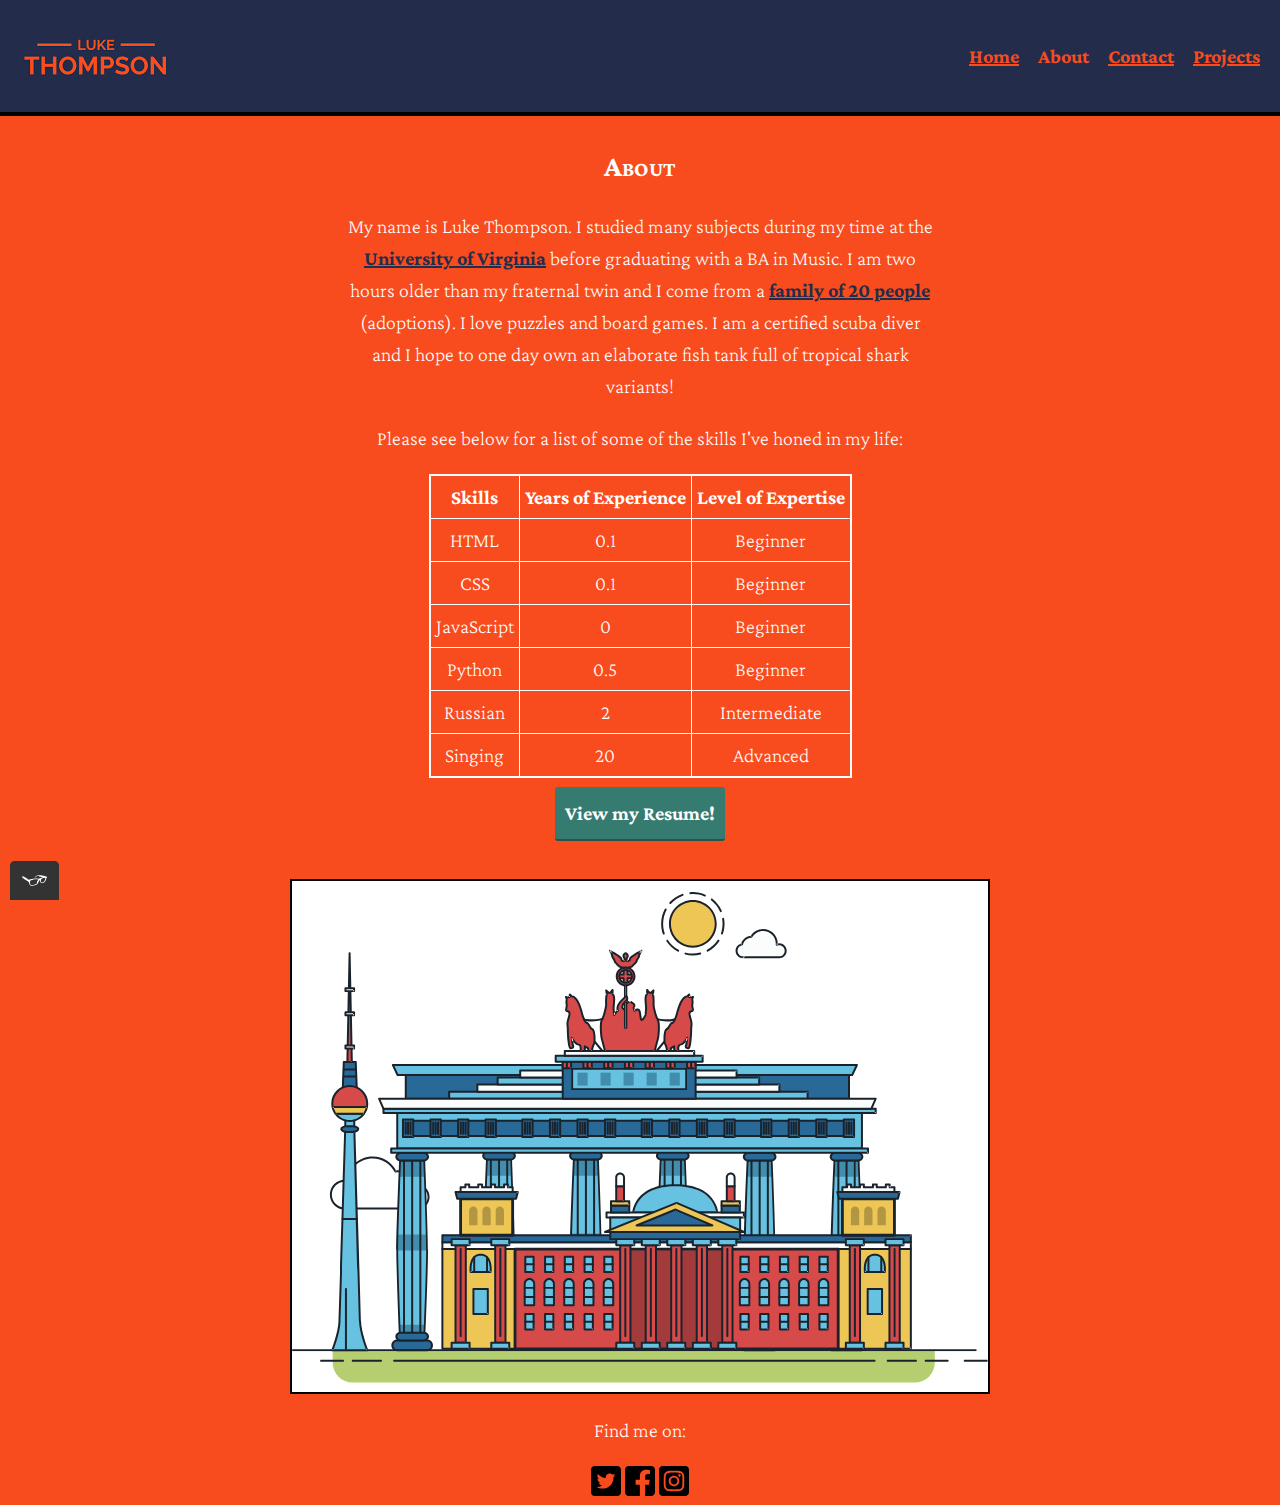
==== about.html @ ed8b3411 "Update about.html" ====
<!DOCTYPE html>
<html lang="en">
<head>
  <meta charset="utf-8">
  <title>LHT About</title>
  <link rel="shortcut icon" href="[data-uri]">
  <link rel="stylesheet" type="text/css" href="css/normalize.css">
  <link rel="preconnect" href="https://fonts.googleapis.com">
  <link rel="preconnect" href="https://fonts.gstatic.com" crossorigin>
  <link href="https://fonts.googleapis.com/css2?family=Crimson+Pro:wght@200;700&display=swap" rel="stylesheet">
  <!-- Comment out next line to avoid using style.production.css -->
  <link rel="stylesheet" type="text/css" href="css/style.production.css">
  <!-- Remove Comment to use styles.css (non-prd)
  <link rel="stylesheet" type="text/css" href="css/styles.css">
  -->
  <meta name="viewport" content="width=device-width, initial-scale=1">
</head>

<body>
  <header class="page-header">
    <!-- Need improved and professional-looking logo. Work in progress currently. -->
    <img src="img/luke-thompson-logo.png" alt="Personal logo of Luke Thompson, a text logo that consists of my name" class= "page-header__item" id="header__logo">
    <nav class= "page-header__item">
      <ul role="menubar" class="navigation-list">
        <li role="presentation">
          <a href="index.html" role="menuitem" class="navigation-list__item">Home</a>
        </li>
        <li role="presentation">
          <a href="about.html" role="menuitem" class="navigation-list__item navigation-list__item--active">About</a>
        </li>
        <li role="presentation">
          <a href="contact.html" role="menuitem" class="navigation-list__item">Contact</a>
        </li>
        <li role="presentation">
          <a href="work.html" role="menuitem" class="navigation-list__item">Projects</a>
        </li>
      </ul>
    </nav>
  </header>
  <main class="about">
    <div>
      <h1>About</h1>
      <!-- Jorge, any suggestions for making the link in this paragraph
      more easily readable as code? -->
      <p>
        My name is Luke Thompson. I studied many subjects during my time at the
        <a href="https://alumni.virginia.edu/career-services/employers-hire-hoos/" target=_blank class="paragraph__link">University of Virginia</a>
        before graduating with a BA in Music. I am two hours older than
        my fraternal twin and I come from a
        <a href="http://18thompsons.blogspot.com/index.html" target="_blank" class="paragraph__link" aria-hidden>
          family of 20 people
        </a>
        (adoptions). I love puzzles and board games. I am a certified scuba diver
        and I hope to one day own an elaborate fish tank full of tropical shark variants!
      </p>
      <p>
        Please see below for a list of some of the skills I've honed in my life:
      </p>
    </div>
    <table class="skills-table">
      <thead>
        <tr>
          <th>Skills</th>
          <th>Years of Experience</th>
          <th>Level of Expertise</th>
        </tr>
      </thead>
      <tbody>
        <tr>
          <td>HTML</td>
          <td>0.1</td>
          <td>Beginner</td>
        </tr>
        <tr>
          <td>CSS</td>
          <td>0.1</td>
          <td>Beginner</td>
        </tr>
        <tr>
          <td>JavaScript</td>
          <td>0</td>
          <td>Beginner</td>
        </tr>
        <tr>
          <td>Python</td>
          <td>0.5</td>
          <td>Beginner</td>
        </tr>
        <tr>
          <td>Russian</td>
          <td>2</td>
          <td>Intermediate</td>
        </tr>
        <tr>
          <td>Singing</td>
          <td>20</td>
          <td>Advanced</td>
        </tr>
      </tbody>
    </table>
    <br>
    <!-- CV Link here -->
    <a href="files/luke-thompson-resume.pdf" target=_blank class="button">View my Resume!</a>
  </main>
  <br>
  <div class="svg-container">
    <svg xmlns="http://www.w3.org/2000/svg" width=100% height="auto" viewBox="0 0 700 505" xmlns:xlink="http://www.w3.org/1999/xlink" preserveAspectRatio="xMinYMin meet" class="svg-content">
      <defs>
        <polygon id="a" points=".06 231.917 .06 .929 688.717 .929 688.717 231.917" />
      </defs>
      <g fill="none" fill-rule="evenodd">
        <g transform="translate(0 241)" class="cloud-front">
          <path fill="#1A232C" d="M87.602,29 L87.602,28 C87.326,28.001 87.103,28.024 86.927,28.033 L86.979,29.031 L87.947,28.78 C85.741,20.282 78.041,14.002 68.852,14 C67.858,14 66.904,14.096 65.98,14.231 L66.125,15.22 L67.019,14.772 C62.626,6.015 53.567,0.001 43.102,0 C29.041,0.002 17.524,10.848 16.443,24.632 L17.44,24.71 L17.606,23.724 C16.803,23.589 15.969,23.5 15.102,23.5 C6.817,23.501 0.102,30.215 0.102,38.5 C0.102,46.785 6.817,53.499 15.102,53.5 L87.602,53.5 C94.644,53.499 100.351,47.792 100.352,40.75 C100.351,33.708 94.644,28.001 87.602,28 L87.602,30 C90.573,30 93.254,31.202 95.203,33.149 C97.15,35.097 98.351,37.778 98.352,40.75 C98.351,43.722 97.15,46.403 95.203,48.351 C93.254,50.298 90.573,51.5 87.602,51.5 L15.102,51.5 C11.509,51.5 8.265,50.046 5.909,47.692 C3.555,45.337 2.102,42.093 2.102,38.5 C2.102,34.907 3.555,31.663 5.909,29.308 C8.265,26.954 11.509,25.5 15.102,25.5 C15.831,25.5 16.553,25.575 17.273,25.697 C17.551,25.743 17.832,25.672 18.055,25.499 C18.277,25.325 18.414,25.07 18.436,24.789 C19.436,12.04 30.094,1.998 43.102,2 C52.786,1.999 61.163,7.564 65.231,15.669 C65.425,16.055 65.842,16.272 66.27,16.21 C67.132,16.084 67.988,16 68.852,16 C77.108,15.998 84.027,21.647 86.011,29.283 C86.13,29.741 86.557,30.054 87.031,30.03 C87.27,30.017 87.457,29.999 87.602,30 L87.602,29"
          transform="translate(38 36)" />
        </g>
        <path fill="#B5CE6F" d="M646.484,484.382 C646.484,489.501 644.531,494.62 640.627,498.525 C636.722,502.43 631.603,504.382 626.484,504.382 L60.873,504.382 C55.754,504.382 50.636,502.43 46.731,498.525 C42.826,494.62 40.873,489.501 40.873,484.382 L40.873,471.917 L646.484,471.917 L646.484,484.382"
        />
        <polyline fill="#67C2E2" points="334.824 185.029 101.449 185.029 106.209 195.08 563.438 195.08 568.2 185.029 334.824 185.029" />
        <path fill="#1A232C" d="M334.824,185.029 L334.824,184.029 L101.449,184.029 C101.104,184.029 100.788,184.203 100.604,184.494 C100.42,184.785 100.398,185.146 100.545,185.457 L105.306,195.508 C105.471,195.856 105.824,196.079 106.209,196.079 L563.438,196.079 C563.824,196.079 564.177,195.856 564.342,195.508 L569.104,185.457 C569.251,185.146 569.229,184.785 569.045,184.494 C568.861,184.203 568.544,184.029 568.2,184.029 L334.824,184.029 L334.824,186.029 L566.62,186.029 L562.806,194.08 L106.842,194.08 L103.029,186.029 L334.824,186.029 L334.824,185.029"
        />
        <polygon fill="#296997" points="114.416 218.974 560.222 218.974 560.222 195.08 114.416 195.08" />
        <path fill="#1A232C" d="M560.222,218.974 L560.222,217.974 L115.416,217.974 L115.416,196.079 L559.222,196.079 L559.222,218.974 L560.222,218.974 L560.222,217.974 L560.222,218.974 L561.222,218.974 L561.222,195.08 C561.222,194.816 561.115,194.559 560.929,194.372 C560.742,194.186 560.485,194.08 560.222,194.08 L114.416,194.08 C114.152,194.08 113.895,194.186 113.708,194.372 C113.522,194.559 113.416,194.816 113.416,195.08 L113.416,218.974 C113.416,219.237 113.522,219.495 113.708,219.681 C113.895,219.867 114.152,219.974 114.416,219.974 L560.222,219.974 C560.485,219.974 560.742,219.867 560.929,219.681 C561.115,219.495 561.222,219.237 561.222,218.974 L560.222,218.974"
        />
        <polygon fill="#67C2E2" points="105.85 269.08 573.225 269.08 573.225 233.398 105.85 233.398" />
        <path fill="#1A232C" d="M573.225,233.398 L573.225,232.398 L105.85,232.398 C105.587,232.398 105.329,232.505 105.143,232.691 C104.957,232.877 104.85,233.134 104.85,233.398 L104.85,269.08 C104.85,269.344 104.957,269.601 105.143,269.788 C105.329,269.974 105.587,270.08 105.85,270.08 L573.225,270.08 C573.488,270.08 573.745,269.974 573.932,269.788 C574.118,269.601 574.225,269.344 574.225,269.08 L574.225,233.398 C574.225,233.134 574.118,232.877 573.932,232.691 C573.745,232.505 573.488,232.398 573.225,232.398 L573.225,233.398 L572.225,233.398 L572.225,268.08 L106.85,268.08 L106.85,234.398 L573.225,234.398 L573.225,233.398 L572.225,233.398 L573.225,233.398"
        />
        <polygon fill="#296997" points="116.751 256.508 562.557 256.508 562.557 241.243 116.751 241.243" />
        <path fill="#1A232C" d="M562.557,256.508 L562.557,255.508 L117.75,255.508 L117.75,242.243 L561.557,242.243 L561.557,256.508 L562.557,256.508 L562.557,255.508 L562.557,256.508 L563.557,256.508 L563.557,241.243 C563.557,240.979 563.45,240.722 563.264,240.535 C563.078,240.349 562.82,240.243 562.557,240.243 L116.75,240.243 C116.487,240.243 116.23,240.349 116.043,240.535 C115.857,240.722 115.751,240.979 115.751,241.243 L115.751,256.508 C115.751,256.771 115.857,257.029 116.043,257.215 C116.23,257.401 116.487,257.508 116.751,257.508 L562.557,257.508 C562.82,257.508 563.077,257.401 563.264,257.215 C563.45,257.029 563.557,256.771 563.557,256.508 L562.557,256.508"
        />
        <polygon fill="#67C2E2" points="158.07 218.974 518.563 218.974 518.563 211.858 158.07 211.858" />
        <path fill="#1A232C" d="M518.563,211.858 L518.563,210.858 L158.07,210.858 C157.807,210.858 157.549,210.964 157.363,211.151 C157.177,211.337 157.07,211.594 157.07,211.858 L157.07,218.974 C157.07,219.237 157.177,219.495 157.363,219.681 C157.549,219.867 157.807,219.974 158.07,219.974 L518.563,219.974 C518.826,219.974 519.083,219.867 519.27,219.681 C519.456,219.495 519.562,219.237 519.562,218.974 L519.562,211.858 C519.562,211.594 519.456,211.337 519.27,211.151 C519.083,210.964 518.826,210.858 518.563,210.858 L518.563,211.858 L517.563,211.858 L517.563,217.974 L159.07,217.974 L159.07,212.858 L518.563,212.858 L518.563,211.858 L517.563,211.858 L518.563,211.858"
        />
        <polygon fill="#FBFDFC" points="186.438 211.858 490.194 211.858 490.194 204.741 186.438 204.741" />
        <path fill="#1A232C" d="M490.194,204.741 L490.194,203.741 L186.438,203.741 C186.175,203.741 185.917,203.848 185.731,204.034 C185.545,204.221 185.438,204.478 185.438,204.741 L185.438,211.858 C185.438,212.121 185.545,212.379 185.731,212.565 C185.917,212.751 186.175,212.858 186.438,212.858 L490.194,212.858 C490.458,212.858 490.715,212.751 490.902,212.565 C491.088,212.379 491.194,212.121 491.194,211.858 L491.194,204.741 C491.194,204.478 491.088,204.221 490.902,204.034 C490.715,203.848 490.458,203.741 490.194,203.741 L490.194,204.741 L489.194,204.741 L489.194,210.858 L187.438,210.858 L187.438,205.741 L490.194,205.741 L490.194,204.741 L489.194,204.741 L490.194,204.741"
        />
        <polygon fill="#67C2E2" points="206.805 204.741 469.828 204.741 469.828 197.624 206.805 197.624" />
        <path fill="#1A232C" d="M469.828,197.624 L469.828,196.624 L206.805,196.624 C206.541,196.624 206.284,196.731 206.098,196.917 C205.911,197.103 205.805,197.361 205.805,197.624 L205.805,204.741 C205.805,205.005 205.911,205.262 206.098,205.449 C206.284,205.635 206.541,205.741 206.805,205.741 L469.828,205.741 C470.091,205.741 470.349,205.635 470.535,205.449 C470.722,205.262 470.828,205.005 470.828,204.741 L470.828,197.624 C470.828,197.361 470.722,197.103 470.535,196.917 C470.349,196.731 470.091,196.624 469.828,196.624 L469.828,197.624 L468.828,197.624 L468.828,203.741 L207.805,203.741 L207.805,198.624 L469.828,198.624 L469.828,197.624 L468.828,197.624 L469.828,197.624"
        />
        <polygon fill="#FBFDFC" points="229.521 197.624 447.111 197.624 447.111 190.509 229.521 190.509" />
        <path fill="#1A232C" d="M447.111,190.509 L447.111,189.509 L229.521,189.509 C229.258,189.509 229,189.616 228.814,189.802 C228.628,189.988 228.521,190.246 228.521,190.509 L228.521,197.624 C228.521,197.888 228.628,198.145 228.814,198.332 C229,198.518 229.258,198.624 229.521,198.624 L447.111,198.624 C447.375,198.624 447.632,198.518 447.818,198.332 C448.005,198.145 448.111,197.888 448.111,197.624 L448.111,190.509 C448.111,190.246 448.005,189.988 447.818,189.802 C447.632,189.616 447.375,189.509 447.111,189.509 L447.111,190.509 L446.111,190.509 L446.111,196.624 L230.521,196.624 L230.521,191.509 L447.111,191.509 L447.111,190.509 L446.111,190.509 L447.111,190.509"
        />
        <path fill="#67C2E2" d="M135.607,355.447 C135.163,337.766 134.264,313.326 133.648,297.387 C133.274,287.721 133.004,281.18 133.004,281.18 L108.722,281.18 C108.722,281.18 108.452,287.721 108.079,297.387 C107.462,313.326 106.563,337.766 106.119,355.447 C105.953,362.059 105.85,367.732 105.85,371.653 L105.85,371.654 C105.85,386.117 107.243,424.332 108.089,446.189 C108.457,455.706 108.722,462.126 108.722,462.126 L133.004,462.126 C133.004,462.126 133.269,455.706 133.637,446.189 C134.482,424.332 135.876,386.117 135.876,371.654 L135.876,371.653 C135.876,367.732 135.773,362.059 135.607,355.447"
        />
        <path fill="#428DAE" d="M133.648 297.387L108.079 297.387C108.452 287.721 108.722 281.18 108.722 281.18L133.004 281.18C133.004 281.18 133.274 287.721 133.648 297.387M135.876 371.654L105.85 371.654 105.85 371.653C105.85 367.732 105.953 362.059 106.119 355.447L135.607 355.447C135.773 362.059 135.876 367.732 135.876 371.653L135.876 371.654M133.004 462.126L108.722 462.126C108.722 462.126 108.457 455.706 108.089 446.189L133.637 446.189C133.269 455.706 133.004 462.126 133.004 462.126"
        />
        <path fill="#1A232C" d="M109.612,461.199 L132.114,461.199 C132.447,453.007 134.949,390.886 134.949,371.653 C134.949,352.42 132.447,290.299 132.114,282.108 L109.612,282.108 C109.279,290.299 106.778,352.42 106.778,371.653 C106.778,390.886 109.279,453.007 109.612,461.199 Z M133.895,463.054 L107.832,463.054 L107.794,462.164 C107.766,461.466 104.922,392.193 104.922,371.653 C104.922,351.114 107.766,281.839 107.794,281.142 L107.832,280.252 L133.895,280.252 L133.931,281.142 C133.96,281.839 136.804,351.114 136.804,371.653 C136.804,392.193 133.96,461.466 133.931,462.164 L133.895,463.054 L133.895,463.054 Z"
        />
        <path fill="#1A232C" d="M111.638 281.18L111.638 462.126C111.638 462.679 112.086 463.126 112.638 463.126 113.19 463.126 113.638 462.679 113.638 462.126L113.638 281.18C113.638 280.628 113.19 280.18 112.638 280.18 112.086 280.18 111.638 280.628 111.638 281.18M119.863 281.18L119.863 462.126C119.863 462.679 120.311 463.126 120.863 463.126 121.416 463.126 121.863 462.679 121.863 462.126L121.863 281.18C121.863 280.628 121.416 280.18 120.863 280.18 120.311 280.18 119.863 280.628 119.863 281.18M128.088 281.18L128.088 462.126C128.088 462.679 128.536 463.126 129.088 463.126 129.64 463.126 130.088 462.679 130.088 462.126L130.088 281.18C130.088 280.628 129.64 280.18 129.088 280.18 128.536 280.18 128.088 280.628 128.088 281.18"
        />
        <path fill="#296997" d="M136.79,277.265 C136.79,279.418 134.675,281.18 132.09,281.18 L109.636,281.18 C107.051,281.18 104.936,279.418 104.936,277.265 C104.936,275.111 107.051,273.349 109.636,273.349 L132.09,273.349 C134.675,273.349 136.79,275.111 136.79,277.265"
        />
        <path fill="#1A232C" d="M136.79,277.265 L135.79,277.265 C135.789,278.005 135.433,278.704 134.769,279.262 C134.109,279.814 133.155,280.181 132.09,280.18 L109.636,280.18 C108.571,280.181 107.617,279.814 106.956,279.262 C106.293,278.704 105.936,278.005 105.936,277.265 C105.936,276.524 106.293,275.825 106.957,275.267 C107.617,274.715 108.571,274.348 109.636,274.349 L132.09,274.349 C133.155,274.348 134.109,274.716 134.769,275.267 C135.433,275.825 135.789,276.524 135.79,277.265 L137.79,277.265 C137.791,275.851 137.09,274.593 136.049,273.731 C135.006,272.863 133.61,272.35 132.09,272.349 L109.636,272.349 C108.116,272.35 106.72,272.863 105.676,273.731 C104.636,274.593 103.935,275.851 103.936,277.265 C103.935,278.678 104.636,279.937 105.677,280.798 C106.72,281.666 108.116,282.179 109.636,282.18 L132.09,282.18 C133.61,282.179 135.006,281.666 136.049,280.798 C137.09,279.937 137.791,278.678 137.79,277.265 L136.79,277.265"
        />
        <path fill="#296997" d="M140.775,467.217 C140.775,469.803 138.661,471.917 136.076,471.917 L105.65,471.917 C103.065,471.917 100.951,469.803 100.951,467.217 L100.951,466.825 C100.951,464.241 103.065,462.126 105.65,462.126 L136.076,462.126 C138.661,462.126 140.775,464.241 140.775,466.825 L140.775,467.217"
        />
        <path fill="#1A232C" d="M140.775,467.217 L139.775,467.217 C139.775,468.235 139.361,469.155 138.688,469.83 C138.013,470.503 137.093,470.917 136.076,470.917 L105.65,470.917 C104.633,470.917 103.713,470.504 103.038,469.83 C102.365,469.155 101.951,468.235 101.951,467.217 L101.951,466.825 C101.951,465.808 102.365,464.889 103.038,464.214 C103.713,463.54 104.633,463.127 105.65,463.126 L136.076,463.126 C137.093,463.127 138.013,463.54 138.688,464.214 C139.362,464.889 139.775,465.808 139.775,466.825 L139.775,467.217 L141.775,467.217 L141.775,466.825 C141.772,463.684 139.217,461.13 136.076,461.126 L105.65,461.126 C102.509,461.13 99.955,463.684 99.951,466.825 L99.951,467.217 C99.954,470.36 102.509,472.914 105.65,472.917 L136.076,472.917 C139.217,472.914 141.772,470.36 141.775,467.217 L140.775,467.217"
        />
        <path fill="#296997" d="M136.79,458.208 C136.79,460.363 134.675,462.126 132.09,462.126 L109.636,462.126 C107.051,462.126 104.936,460.363 104.936,458.208 C104.936,456.057 107.051,454.292 109.636,454.292 L132.09,454.292 C134.675,454.292 136.79,456.057 136.79,458.208"
        />
        <path fill="#1A232C" d="M136.79,458.208 L135.79,458.208 C135.789,458.949 135.432,459.649 134.769,460.207 C134.108,460.76 133.154,461.128 132.09,461.126 L109.636,461.126 C108.572,461.128 107.617,460.76 106.957,460.207 C106.293,459.649 105.936,458.949 105.936,458.208 C105.936,457.47 106.293,456.77 106.957,456.212 C107.617,455.659 108.572,455.291 109.636,455.292 L132.09,455.292 C133.154,455.291 134.108,455.659 134.769,456.212 C135.433,456.77 135.789,457.47 135.79,458.208 L137.79,458.208 C137.791,456.796 137.09,455.538 136.05,454.675 C135.006,453.808 133.61,453.294 132.09,453.292 L109.636,453.292 C108.115,453.294 106.719,453.808 105.676,454.675 C104.636,455.538 103.935,456.796 103.936,458.208 C103.935,459.622 104.636,460.881 105.676,461.743 C106.72,462.611 108.116,463.125 109.636,463.126 L132.09,463.126 C133.61,463.125 135.006,462.611 136.05,461.743 C137.09,460.881 137.791,459.622 137.79,458.208 L136.79,458.208"
        />
        <path fill="#67C2E2" d="M572.471,355.447 C572.025,337.766 571.126,313.326 570.51,297.387 C570.137,287.721 569.867,281.18 569.867,281.18 L545.585,281.18 C545.585,281.18 545.315,287.721 544.942,297.387 C544.326,313.326 543.427,337.766 542.981,355.447 C542.815,362.059 542.713,367.732 542.713,371.653 L542.713,371.654 C542.713,386.117 544.107,424.332 544.952,446.189 C545.32,455.706 545.585,462.126 545.585,462.126 L569.867,462.126 C569.867,462.126 570.132,455.706 570.499,446.189 C571.346,424.332 572.739,386.117 572.739,371.654 L572.739,371.653 C572.739,367.732 572.637,362.059 572.471,355.447"
        />
        <path fill="#428DAE" d="M569.582 297.387L566.951 297.387 566.951 282.108 568.977 282.108C569.063 284.206 569.29 289.841 569.582 297.387M564.951 297.387L545.871 297.387C546.162 289.841 546.39 284.206 546.476 282.108L564.951 282.108 564.951 297.387M571.8 369.187L566.951 369.187 566.951 356.265 571.562 356.265C571.685 361.272 571.771 365.701 571.8 369.187M564.951 369.187L543.653 369.187C543.684 365.512 543.777 360.79 543.912 355.447L553.551 355.447 553.551 356.265 564.951 356.265 564.951 369.187"
        />
        <path fill="#1A232C" d="M546.476,461.199 L568.977,461.199 C569.31,453.007 571.812,390.886 571.812,371.653 C571.812,352.42 569.31,290.299 568.977,282.108 L546.476,282.108 C546.142,290.299 543.642,352.42 543.642,371.653 C543.642,390.886 546.142,453.007 546.476,461.199 M570.758,463.054 L544.694,463.054 L544.658,462.164 C544.629,461.466 541.785,392.193 541.785,371.653 C541.785,351.114 544.629,281.839 544.658,281.142 L544.694,280.252 L570.758,280.252 L570.795,281.142 C570.823,281.839 573.667,351.114 573.667,371.653 C573.667,392.193 570.823,461.466 570.795,462.164 L570.758,463.054"
        />
        <path fill="#1A232C" d="M548.501 281.18L548.501 462.126C548.501 462.679 548.949 463.126 549.501 463.126 550.053 463.126 550.501 462.679 550.501 462.126L550.501 281.18C550.501 280.628 550.053 280.18 549.501 280.18 548.949 280.18 548.501 280.628 548.501 281.18M556.727 281.18L556.727 462.126C556.727 462.679 557.174 463.126 557.727 463.126 558.279 463.126 558.727 462.679 558.727 462.126L558.727 281.18C558.727 280.628 558.279 280.18 557.727 280.18 557.174 280.18 556.727 280.628 556.727 281.18M564.951 281.18L564.951 462.126C564.951 462.679 565.399 463.126 565.951 463.126 566.503 463.126 566.951 462.679 566.951 462.126L566.951 281.18C566.951 280.628 566.503 280.18 565.951 280.18 565.399 280.18 564.951 280.628 564.951 281.18"
        />
        <path fill="#296997" d="M573.653,277.265 C573.653,279.418 571.537,281.18 568.953,281.18 L546.499,281.18 C543.915,281.18 541.799,279.418 541.799,277.265 C541.799,275.111 543.915,273.349 546.499,273.349 L568.953,273.349 C571.537,273.349 573.653,275.111 573.653,277.265"
        />
        <path fill="#1A232C" d="M573.653,277.265 L572.653,277.265 C572.653,278.005 572.296,278.704 571.632,279.262 C570.972,279.814 570.017,280.181 568.953,280.18 L546.499,280.18 C545.435,280.181 544.48,279.814 543.82,279.262 C543.156,278.704 542.8,278.005 542.799,277.265 C542.8,276.525 543.156,275.825 543.82,275.267 C544.481,274.715 545.435,274.348 546.499,274.349 L568.953,274.349 C570.017,274.348 570.972,274.715 571.632,275.267 C572.296,275.825 572.653,276.525 572.653,277.265 L574.653,277.265 C574.654,275.851 573.953,274.593 572.912,273.731 C571.869,272.863 570.473,272.35 568.953,272.349 L546.499,272.349 C544.979,272.35 543.583,272.863 542.54,273.731 C541.499,274.593 540.798,275.851 540.799,277.265 C540.798,278.679 541.499,279.937 542.54,280.798 C543.583,281.666 544.979,282.179 546.499,282.18 L568.953,282.18 C570.473,282.179 571.869,281.666 572.912,280.798 C573.953,279.937 574.654,278.679 574.653,277.265 L573.653,277.265"
        />
        <path fill="#296997" d="M577.639,467.217 C577.639,469.803 575.524,471.917 572.938,471.917 L542.514,471.917 C539.929,471.917 537.813,469.803 537.813,467.217 L537.813,466.825 C537.813,464.241 539.929,462.126 542.514,462.126 L572.938,462.126 C575.524,462.126 577.639,464.241 577.639,466.825 L577.639,467.217"
        />
        <path fill="#1A232C" d="M577.639,467.217 L576.639,467.217 C576.638,468.235 576.225,469.155 575.551,469.83 C574.876,470.503 573.956,470.917 572.938,470.917 L542.514,470.917 C541.497,470.917 540.576,470.503 539.901,469.83 C539.227,469.155 538.814,468.234 538.813,467.217 L538.813,466.825 C538.814,465.808 539.227,464.889 539.901,464.214 C540.576,463.54 541.497,463.127 542.514,463.126 L572.938,463.126 C573.956,463.127 574.876,463.54 575.551,464.214 C576.225,464.888 576.638,465.808 576.639,466.825 L576.639,467.217 L578.639,467.217 L578.639,466.825 C578.635,463.684 576.081,461.13 572.938,461.126 L542.514,461.126 C539.372,461.13 536.817,463.684 536.813,466.825 L536.813,467.217 C536.817,470.36 539.372,472.914 542.514,472.917 L572.938,472.917 C576.081,472.914 578.635,470.359 578.639,467.217 L577.639,467.217"
        />
        <path fill="#296997" d="M573.653,458.208 C573.653,460.363 571.537,462.126 568.953,462.126 L546.499,462.126 C543.915,462.126 541.799,460.363 541.799,458.208 C541.799,456.057 543.915,454.292 546.499,454.292 L568.953,454.292 C571.537,454.292 573.653,456.057 573.653,458.208"
        />
        <path fill="#1A232C" d="M573.653,458.208 L572.653,458.208 C572.653,458.949 572.296,459.649 571.632,460.207 C570.971,460.76 570.017,461.128 568.953,461.126 L546.499,461.126 C545.435,461.128 544.481,460.76 543.82,460.207 C543.157,459.649 542.799,458.949 542.799,458.208 C542.799,457.47 543.156,456.77 543.82,456.212 C544.481,455.659 545.435,455.291 546.499,455.292 L568.953,455.292 C570.017,455.291 570.971,455.659 571.632,456.212 C572.296,456.77 572.653,457.47 572.653,458.208 L574.653,458.208 C574.654,456.796 573.953,455.538 572.912,454.675 C571.869,453.808 570.473,453.294 568.953,453.292 L546.499,453.292 C544.979,453.294 543.583,453.808 542.54,454.675 C541.499,455.538 540.798,456.796 540.799,458.208 C540.798,459.622 541.499,460.881 542.54,461.743 C543.583,462.611 544.979,463.125 546.499,463.126 L568.953,463.126 C570.473,463.125 571.869,462.611 572.912,461.743 C573.953,460.881 574.654,459.622 574.653,458.208 L573.653,458.208"
        />
        <path fill="#67C2E2" d="M485.098,355.447 C484.654,337.766 483.753,313.326 483.137,297.387 C482.764,287.721 482.494,281.18 482.494,281.18 L458.213,281.18 C458.213,281.18 457.942,287.721 457.569,297.387 C456.953,313.326 456.055,337.766 455.608,355.447 C455.443,362.059 455.34,367.732 455.34,371.653 L455.34,371.654 C455.34,386.117 456.733,424.332 457.58,446.189 C457.948,455.706 458.213,462.126 458.213,462.126 L482.494,462.126 C482.494,462.126 482.759,455.706 483.126,446.189 C483.973,424.332 485.366,386.117 485.366,371.654 L485.366,371.653 C485.366,367.732 485.265,362.059 485.098,355.447"
        />
        <path fill="#428DAE" d="M483.137 297.387L457.569 297.387C457.942 287.721 458.213 281.18 458.213 281.18L482.494 281.18C482.494 281.18 482.764 287.721 483.137 297.387M485.355 369.187L455.351 369.187C455.382 365.502 455.475 360.78 455.608 355.447L485.098 355.447C485.232 360.78 485.325 365.502 485.355 369.187"
        />
        <path fill="#1A232C" d="M459.103,461.199 L481.605,461.199 C481.938,453.007 484.439,390.886 484.439,371.653 C484.439,352.42 481.938,290.299 481.605,282.108 L459.103,282.108 C458.769,290.299 456.268,352.42 456.268,371.653 C456.268,390.886 458.769,453.007 459.103,461.199 Z M483.386,463.054 L457.321,463.054 L457.285,462.164 C457.256,461.466 454.412,392.193 454.412,371.653 C454.412,351.114 457.256,281.839 457.285,281.142 L457.321,280.252 L483.386,280.252 L483.422,281.142 C483.45,281.839 486.294,351.114 486.294,371.653 C486.294,392.193 483.45,461.466 483.422,462.164 L483.386,463.054 L483.386,463.054 Z"
        />
        <path fill="#1A232C" d="M461.128 281.18L461.128 462.126C461.128 462.679 461.576 463.126 462.128 463.126 462.68 463.126 463.128 462.679 463.128 462.126L463.128 281.18C463.128 280.628 462.68 280.18 462.128 280.18 461.576 280.18 461.128 280.628 461.128 281.18M469.354 281.18L469.354 462.126C469.354 462.679 469.801 463.126 470.354 463.126 470.906 463.126 471.354 462.679 471.354 462.126L471.354 281.18C471.354 280.628 470.906 280.18 470.354 280.18 469.801 280.18 469.354 280.628 469.354 281.18M477.578 281.18L477.578 462.126C477.578 462.679 478.026 463.126 478.578 463.126 479.13 463.126 479.578 462.679 479.578 462.126L479.578 281.18C479.578 280.628 479.13 280.18 478.578 280.18 478.026 280.18 477.578 280.628 477.578 281.18"
        />
        <path fill="#296997" d="M486.281,277.265 C486.281,279.418 484.164,281.18 481.58,281.18 L459.126,281.18 C456.542,281.18 454.426,279.418 454.426,277.265 C454.426,275.111 456.542,273.349 459.126,273.349 L481.58,273.349 C484.164,273.349 486.281,275.111 486.281,277.265"
        />
        <path fill="#1A232C" d="M486.281,277.265 L485.281,277.265 C485.281,278.005 484.924,278.704 484.26,279.262 C483.599,279.814 482.644,280.181 481.58,280.18 L459.126,280.18 C458.062,280.181 457.107,279.814 456.447,279.262 C455.783,278.704 455.427,278.005 455.426,277.265 C455.427,276.525 455.783,275.825 456.447,275.267 C457.108,274.715 458.062,274.348 459.126,274.349 L481.58,274.349 C482.644,274.348 483.599,274.716 484.26,275.268 C484.924,275.825 485.281,276.525 485.281,277.265 L487.281,277.265 C487.282,275.851 486.58,274.593 485.54,273.731 C484.496,272.863 483.1,272.35 481.58,272.349 L459.126,272.349 C457.606,272.35 456.21,272.863 455.167,273.731 C454.126,274.593 453.425,275.851 453.426,277.265 C453.425,278.679 454.126,279.937 455.167,280.798 C456.21,281.666 457.606,282.179 459.126,282.18 L481.58,282.18 C483.1,282.179 484.496,281.666 485.54,280.799 C486.58,279.937 487.282,278.679 487.281,277.265 L486.281,277.265"
        />
        <path fill="#296997" d="M490.266,467.217 C490.266,469.803 488.151,471.917 485.565,471.917 L455.141,471.917 C452.556,471.917 450.44,469.803 450.44,467.217 L450.44,466.825 C450.44,464.241 452.556,462.126 455.141,462.126 L485.565,462.126 C488.151,462.126 490.266,464.241 490.266,466.825 L490.266,467.217"
        />
        <path fill="#1A232C" d="M490.266,467.217 L489.266,467.217 C489.265,468.235 488.852,469.155 488.178,469.83 C487.503,470.503 486.583,470.917 485.565,470.917 L455.141,470.917 C454.124,470.917 453.203,470.503 452.528,469.83 C451.854,469.155 451.441,468.234 451.44,467.217 L451.44,466.825 C451.441,465.808 451.854,464.889 452.528,464.214 C453.203,463.54 454.124,463.127 455.141,463.126 L485.565,463.126 C486.583,463.127 487.503,463.54 488.178,464.214 C488.852,464.888 489.265,465.808 489.266,466.825 L489.266,467.217 L491.266,467.217 L491.266,466.825 C491.262,463.684 488.708,461.13 485.565,461.126 L455.141,461.126 C451.999,461.13 449.444,463.684 449.44,466.825 L449.44,467.217 C449.444,470.36 451.999,472.914 455.141,472.917 L485.565,472.917 C488.708,472.914 491.262,470.359 491.266,467.217 L490.266,467.217"
        />
        <path fill="#296997" d="M486.281,458.208 C486.281,460.363 484.164,462.126 481.58,462.126 L459.126,462.126 C456.542,462.126 454.426,460.363 454.426,458.208 C454.426,456.057 456.542,454.292 459.126,454.292 L481.58,454.292 C484.164,454.292 486.281,456.057 486.281,458.208"
        />
        <path fill="#1A232C" d="M486.281,458.208 L485.281,458.208 C485.281,458.949 484.923,459.649 484.26,460.207 C483.599,460.76 482.644,461.128 481.58,461.126 L459.126,461.126 C458.062,461.128 457.108,460.76 456.447,460.207 C455.784,459.649 455.427,458.949 455.426,458.208 C455.426,457.47 455.783,456.77 456.447,456.212 C457.108,455.659 458.062,455.291 459.126,455.292 L481.58,455.292 C482.644,455.291 483.598,455.659 484.26,456.212 C484.924,456.77 485.281,457.47 485.281,458.208 L487.281,458.208 C487.282,456.795 486.58,455.538 485.54,454.675 C484.496,453.808 483.1,453.294 481.58,453.292 L459.126,453.292 C457.606,453.294 456.21,453.808 455.167,454.675 C454.126,455.538 453.425,456.796 453.426,458.208 C453.425,459.622 454.126,460.881 455.167,461.743 C456.21,462.611 457.606,463.125 459.126,463.126 L481.58,463.126 C483.1,463.125 484.496,462.611 485.54,461.743 C486.581,460.881 487.282,459.622 487.281,458.208 L486.281,458.208"
        />
        <path fill="#67C2E2" d="M397.726,354.466 C397.28,336.787 396.381,312.346 395.765,296.407 C395.392,286.742 395.122,280.2 395.122,280.2 L370.84,280.2 C370.84,280.2 370.57,286.742 370.197,296.407 C369.581,312.346 368.682,336.787 368.236,354.466 C368.07,361.078 367.968,366.751 367.968,370.672 L367.968,370.673 C367.968,385.136 369.361,423.352 370.207,445.208 C370.575,454.726 370.84,461.146 370.84,461.146 L395.122,461.146 C395.122,461.146 395.386,454.726 395.754,445.208 C396.601,423.352 397.994,385.136 397.994,370.673 L397.994,370.672 C397.994,366.751 397.892,361.078 397.726,354.466"
        />
        <path fill="#428DAE" d="M394.837 296.407L392.206 296.407 392.206 281.127 394.233 281.127C394.318 283.225 394.545 288.861 394.837 296.407L394.837 296.407zM383.981 296.407L390.206 296.407 390.206 281.127 383.981 281.127 383.981 296.407zM375.756 296.407L381.98 296.407 381.98 281.127 375.756 281.127 375.756 296.407zM373.756 296.407L371.126 296.407C371.417 288.861 371.645 283.225 371.73 281.127L373.756 281.127 373.756 296.407 373.756 296.407zM397.062 369.187L392.206 369.187 392.206 354.466 396.796 354.466C396.943 360.298 397.041 365.389 397.062 369.187L397.062 369.187zM383.981 369.187L390.206 369.187 390.206 354.466 383.981 354.466 383.981 369.187zM375.756 369.187L381.98 369.187 381.98 354.466 375.756 354.466 375.756 369.187zM373.756 369.187L368.9 369.187C368.921 365.389 369.019 360.298 369.166 354.466L373.756 354.466 373.756 369.187 373.756 369.187z"
        />
        <path fill="#1A232C" d="M371.73,460.218 L394.233,460.218 C394.565,452.027 397.066,389.906 397.066,370.672 C397.066,351.44 394.565,289.319 394.233,281.127 L371.73,281.127 C371.397,289.319 368.895,351.44 368.895,370.672 C368.895,389.906 371.397,452.027 371.73,460.218 M396.013,462.074 L369.949,462.074 L369.912,461.184 C369.884,460.486 367.04,391.212 367.04,370.672 C367.04,350.133 369.884,280.859 369.912,280.162 L369.949,279.272 L396.013,279.272 L396.05,280.162 C396.078,280.859 398.922,350.133 398.922,370.672 C398.922,391.212 396.078,460.486 396.05,461.184 L396.013,462.074"
        />
        <path fill="#1A232C" d="M373.756 280.2L373.756 461.146C373.756 461.698 374.203 462.146 374.756 462.146 375.308 462.146 375.756 461.698 375.756 461.146L375.756 280.2C375.756 279.647 375.308 279.2 374.756 279.2 374.203 279.2 373.756 279.647 373.756 280.2M381.98 280.2L381.98 461.146C381.98 461.698 382.428 462.146 382.98 462.146 383.533 462.146 383.981 461.698 383.981 461.146L383.981 280.2C383.981 279.647 383.533 279.2 382.98 279.2 382.428 279.2 381.98 279.647 381.98 280.2M390.206 280.2L390.206 461.146C390.206 461.698 390.654 462.146 391.206 462.146 391.758 462.146 392.206 461.698 392.206 461.146L392.206 280.2C392.206 279.647 391.758 279.2 391.206 279.2 390.654 279.2 390.206 279.647 390.206 280.2"
        />
        <path fill="#296997" d="M398.908,276.285 C398.908,278.439 396.792,280.2 394.208,280.2 L371.754,280.2 C369.17,280.2 367.053,278.439 367.053,276.285 C367.053,274.13 369.17,272.369 371.754,272.369 L394.208,272.369 C396.792,272.369 398.908,274.13 398.908,276.285"
        />
        <path fill="#1A232C" d="M398.908,276.285 L397.908,276.285 C397.907,277.025 397.551,277.724 396.887,278.281 C396.227,278.833 395.272,279.201 394.208,279.2 L371.754,279.2 C370.69,279.201 369.735,278.833 369.074,278.281 C368.41,277.724 368.053,277.025 368.053,276.285 C368.053,275.544 368.41,274.845 369.074,274.287 C369.735,273.735 370.69,273.367 371.754,273.369 L394.208,273.369 C395.272,273.367 396.227,273.735 396.887,274.287 C397.551,274.844 397.907,275.544 397.908,276.285 L399.908,276.285 C399.909,274.871 399.208,273.612 398.167,272.75 C397.124,271.883 395.728,271.37 394.208,271.369 L371.754,271.369 C370.234,271.37 368.838,271.883 367.794,272.75 C366.754,273.612 366.052,274.871 366.053,276.285 C366.052,277.699 366.754,278.957 367.795,279.818 C368.838,280.686 370.234,281.198 371.754,281.2 L394.208,281.2 C395.728,281.198 397.123,280.686 398.167,279.818 C399.208,278.957 399.909,277.698 399.908,276.285 L398.908,276.285"
        />
        <path fill="#296997" d="M402.894,466.237 C402.894,468.823 400.779,470.937 398.193,470.937 L367.768,470.937 C365.183,470.937 363.068,468.823 363.068,466.237 L363.068,465.844 C363.068,463.26 365.183,461.146 367.768,461.146 L398.193,461.146 C400.779,461.146 402.894,463.26 402.894,465.844 L402.894,466.237"
        />
        <path fill="#1A232C" d="M402.894,466.237 L401.894,466.237 C401.893,467.254 401.48,468.174 400.806,468.849 C400.131,469.523 399.211,469.937 398.193,469.937 L367.768,469.937 C366.751,469.937 365.831,469.523 365.156,468.849 C364.482,468.174 364.069,467.254 364.068,466.237 L364.068,465.844 C364.069,464.828 364.482,463.908 365.156,463.233 C365.831,462.56 366.751,462.146 367.768,462.146 L398.193,462.146 C399.211,462.146 400.131,462.56 400.806,463.233 C401.48,463.908 401.893,464.828 401.894,465.844 L401.894,466.237 L403.894,466.237 L403.894,465.844 C403.89,462.703 401.336,460.15 398.193,460.146 L367.768,460.146 C364.626,460.15 362.072,462.703 362.068,465.844 L362.068,466.237 C362.072,469.379 364.626,471.933 367.768,471.937 L398.193,471.937 C401.336,471.933 403.89,469.379 403.894,466.237 L402.894,466.237"
        />
        <path fill="#296997" d="M398.908,457.228 C398.908,459.382 396.792,461.146 394.208,461.146 L371.754,461.146 C369.17,461.146 367.053,459.382 367.053,457.228 C367.053,455.077 369.17,453.312 371.754,453.312 L394.208,453.312 C396.792,453.312 398.908,455.077 398.908,457.228"
        />
        <path fill="#1A232C" d="M398.908,457.228 L397.908,457.228 C397.908,457.968 397.55,458.669 396.887,459.226 C396.226,459.779 395.272,460.147 394.208,460.146 L371.754,460.146 C370.69,460.147 369.736,459.779 369.074,459.226 C368.411,458.668 368.053,457.968 368.053,457.228 C368.053,456.489 368.41,455.789 369.074,455.231 C369.736,454.679 370.69,454.311 371.754,454.312 L394.208,454.312 C395.272,454.311 396.226,454.679 396.887,455.231 C397.551,455.789 397.908,456.489 397.908,457.228 L399.908,457.228 C399.909,455.815 399.208,454.557 398.167,453.695 C397.124,452.827 395.728,452.313 394.208,452.312 L371.754,452.312 C370.234,452.313 368.838,452.827 367.794,453.695 C366.754,454.557 366.052,455.815 366.053,457.228 C366.052,458.642 366.753,459.901 367.794,460.763 C368.838,461.631 370.234,462.145 371.754,462.146 L394.208,462.146 C395.728,462.145 397.124,461.631 398.167,460.763 C399.208,459.9 399.909,458.642 399.908,457.228 L398.908,457.228"
        />
        <path fill="#67C2E2" d="M310.353,354.466 C309.908,336.787 309.009,312.346 308.393,296.407 C308.019,286.742 307.75,280.2 307.75,280.2 L283.467,280.2 C283.467,280.2 283.198,286.742 282.824,296.407 C282.208,312.346 281.309,336.787 280.864,354.466 C280.698,361.078 280.596,366.751 280.596,370.672 L280.596,370.673 C280.596,385.136 281.989,423.352 282.834,445.208 C283.202,454.726 283.467,461.146 283.467,461.146 L307.75,461.146 C307.75,461.146 308.014,454.726 308.382,445.208 C309.228,423.352 310.622,385.136 310.622,370.673 L310.622,370.672 C310.622,366.751 310.518,361.078 310.353,354.466"
        />
        <path fill="#428DAE" d="M308.393 296.407L282.824 296.407C283.198 286.742 283.467 280.2 283.467 280.2L307.75 280.2C307.75 280.2 308.019 286.742 308.393 296.407M310.617 369.187L280.6 369.187C280.621 365.377 280.718 360.285 280.864 354.466L310.353 354.466C310.498 360.285 310.596 365.377 310.617 369.187"
        />
        <path fill="#1A232C" d="M284.357,460.218 L306.86,460.218 C307.193,452.027 309.694,389.906 309.694,370.672 C309.694,351.44 307.193,289.319 306.86,281.127 L284.357,281.127 C284.024,289.319 281.523,351.44 281.523,370.672 C281.523,389.906 284.024,452.027 284.357,460.218 Z M308.639,462.074 L282.576,462.074 L282.54,461.184 C282.511,460.486 279.668,391.212 279.668,370.672 C279.668,350.133 282.511,280.859 282.54,280.162 L282.576,279.272 L308.639,279.272 L308.677,280.162 C308.706,280.859 311.549,350.133 311.549,370.672 C311.549,391.212 308.706,460.486 308.677,461.184 L308.639,462.074 L308.639,462.074 Z"
        />
        <path fill="#1A232C" d="M286.383 280.2L286.383 461.146C286.383 461.698 286.831 462.146 287.383 462.146 287.936 462.146 288.383 461.698 288.383 461.146L288.383 280.2C288.383 279.647 287.936 279.2 287.383 279.2 286.831 279.2 286.383 279.647 286.383 280.2M294.608 280.2L294.608 461.146C294.608 461.698 295.056 462.146 295.608 462.146 296.161 462.146 296.608 461.698 296.608 461.146L296.608 280.2C296.608 279.647 296.161 279.2 295.608 279.2 295.056 279.2 294.608 279.647 294.608 280.2M302.834 280.2L302.834 461.146C302.834 461.698 303.281 462.146 303.834 462.146 304.386 462.146 304.834 461.698 304.834 461.146L304.834 280.2C304.834 279.647 304.386 279.2 303.834 279.2 303.281 279.2 302.834 279.647 302.834 280.2"
        />
        <path fill="#296997" d="M311.535,276.285 C311.535,278.439 309.42,280.2 306.836,280.2 L284.381,280.2 C281.797,280.2 279.681,278.439 279.681,276.285 C279.681,274.13 281.797,272.369 284.381,272.369 L306.836,272.369 C309.42,272.369 311.535,274.13 311.535,276.285"
        />
        <path fill="#1A232C" d="M311.535,276.285 L310.535,276.285 C310.534,277.025 310.177,277.724 309.514,278.282 C308.854,278.833 307.901,279.201 306.836,279.2 L284.381,279.2 C283.316,279.201 282.362,278.833 281.702,278.281 C281.038,277.724 280.681,277.025 280.681,276.285 C280.681,275.544 281.038,274.844 281.702,274.287 C282.362,273.735 283.317,273.367 284.381,273.369 L306.836,273.369 C307.9,273.367 308.854,273.735 309.514,274.287 C310.177,274.844 310.534,275.544 310.535,276.285 L312.535,276.285 C312.535,274.871 311.835,273.613 310.795,272.75 C309.751,271.883 308.356,271.37 306.836,271.369 L284.381,271.369 C282.861,271.37 281.465,271.883 280.422,272.75 C279.381,273.612 278.68,274.871 278.681,276.285 C278.68,277.698 279.381,278.957 280.422,279.818 C281.465,280.686 282.861,281.198 284.381,281.2 L306.836,281.2 C308.356,281.198 309.751,280.685 310.794,279.818 C311.835,278.956 312.535,277.698 312.535,276.285 L311.535,276.285"
        />
        <path fill="#296997" d="M315.522,466.237 C315.522,468.823 313.407,470.937 310.821,470.937 L280.396,470.937 C277.811,470.937 275.696,468.823 275.696,466.237 L275.696,465.844 C275.696,463.26 277.811,461.146 280.396,461.146 L310.821,461.146 C313.407,461.146 315.522,463.26 315.522,465.844 L315.522,466.237"
        />
        <path fill="#1A232C" d="M315.522,466.237 L314.522,466.237 C314.521,467.254 314.108,468.174 313.434,468.849 C312.759,469.523 311.838,469.937 310.821,469.937 L280.396,469.937 C279.379,469.937 278.458,469.523 277.783,468.849 C277.11,468.174 276.696,467.254 276.696,466.237 L276.696,465.844 C276.696,464.828 277.11,463.908 277.783,463.233 C278.458,462.56 279.379,462.146 280.396,462.146 L310.821,462.146 C311.838,462.146 312.759,462.56 313.434,463.233 C314.108,463.908 314.521,464.828 314.522,465.844 L314.522,466.237 L316.521,466.237 L316.521,465.844 C316.518,462.703 313.963,460.15 310.821,460.146 L280.396,460.146 C277.254,460.15 274.7,462.703 274.696,465.844 L274.696,466.237 C274.699,469.379 277.254,471.933 280.396,471.937 L310.821,471.937 C313.963,471.933 316.518,469.379 316.521,466.237 L315.522,466.237"
        />
        <path fill="#296997" d="M311.535,457.228 C311.535,459.382 309.42,461.146 306.836,461.146 L284.381,461.146 C281.797,461.146 279.681,459.382 279.681,457.228 C279.681,455.077 281.797,453.312 284.381,453.312 L306.836,453.312 C309.42,453.312 311.535,455.077 311.535,457.228"
        />
        <path fill="#1A232C" d="M311.535,457.228 L310.535,457.228 C310.534,457.969 310.177,458.669 309.514,459.227 C308.854,459.779 307.9,460.147 306.836,460.146 L284.381,460.146 C283.317,460.147 282.363,459.779 281.702,459.227 C281.038,458.669 280.681,457.968 280.681,457.228 C280.681,456.489 281.038,455.789 281.702,455.231 C282.363,454.679 283.317,454.311 284.381,454.312 L306.836,454.312 C307.9,454.311 308.854,454.679 309.514,455.231 C310.177,455.789 310.534,456.489 310.535,457.228 L312.535,457.228 C312.535,455.815 311.835,454.558 310.795,453.695 C309.752,452.827 308.356,452.313 306.836,452.312 L284.381,452.312 C282.861,452.313 281.465,452.827 280.422,453.695 C279.381,454.557 278.68,455.815 278.681,457.228 C278.68,458.642 279.381,459.9 280.422,460.763 C281.465,461.631 282.861,462.145 284.381,462.146 L306.836,462.146 C308.356,462.145 309.752,461.631 310.795,460.763 C311.835,459.9 312.535,458.641 312.535,457.228 L311.535,457.228"
        />
        <path fill="#67C2E2" d="M222.981,354.466 C222.535,336.787 221.636,312.346 221.02,296.407 C220.647,286.742 220.377,280.2 220.377,280.2 L196.094,280.2 C196.094,280.2 195.825,286.742 195.452,296.407 C194.835,312.346 193.936,336.787 193.491,354.466 C193.325,361.078 193.223,366.751 193.223,370.672 L193.223,370.673 C193.223,385.136 194.616,423.352 195.462,445.208 C195.83,454.726 196.094,461.146 196.094,461.146 L220.377,461.146 C220.377,461.146 220.642,454.726 221.009,445.208 C221.855,423.352 223.249,385.136 223.249,370.673 L223.249,370.672 C223.249,366.751 223.146,361.078 222.981,354.466"
        />
        <path fill="#428DAE" d="M220.091 296.407L209.236 296.407 209.236 281.127 219.487 281.127C219.573 283.225 219.8 288.861 220.091 296.407L220.091 296.407zM201.011 296.407L207.236 296.407 207.236 281.127 201.011 281.127 201.011 296.407zM199.011 296.407L196.381 296.407C196.672 288.861 196.899 283.225 196.985 281.127L199.011 281.127 199.011 296.407 199.011 296.407zM222.317 369.187L209.236 369.187 209.236 356.265 221.923 356.265 221.923 354.466 222.051 354.466C222.198 360.298 222.296 365.389 222.317 369.187L222.317 369.187zM201.011 369.187L207.236 369.187 207.236 356.265 201.011 356.265 201.011 369.187zM199.011 369.187L194.155 369.187C194.174 365.784 194.255 361.345 194.377 356.265L199.011 356.265 199.011 369.187 199.011 369.187z"
        />
        <path fill="#1A232C" d="M196.985,460.218 L219.487,460.218 C219.82,452.027 222.321,389.906 222.321,370.672 C222.321,351.44 219.82,289.319 219.487,281.127 L196.985,281.127 C196.651,289.319 194.151,351.44 194.151,370.672 C194.151,389.906 196.651,452.027 196.985,460.218 M221.267,462.074 L195.204,462.074 L195.167,461.184 C195.138,460.486 192.295,391.212 192.295,370.672 C192.295,350.133 195.138,280.859 195.167,280.162 L195.204,279.272 L221.267,279.272 L221.305,280.162 C221.334,280.859 224.177,350.133 224.177,370.672 C224.177,391.212 221.334,460.486 221.305,461.184 L221.267,462.074"
        />
        <path fill="#1A232C" d="M199.011 280.2L199.011 461.146C199.011 461.698 199.458 462.146 200.011 462.146 200.563 462.146 201.011 461.698 201.011 461.146L201.011 280.2C201.011 279.647 200.563 279.2 200.011 279.2 199.458 279.2 199.011 279.647 199.011 280.2M207.236 280.2L207.236 461.146C207.236 461.698 207.684 462.146 208.236 462.146 208.788 462.146 209.236 461.698 209.236 461.146L209.236 280.2C209.236 279.647 208.788 279.2 208.236 279.2 207.684 279.2 207.236 279.647 207.236 280.2M215.461 280.2L215.461 461.146C215.461 461.698 215.909 462.146 216.461 462.146 217.013 462.146 217.461 461.698 217.461 461.146L217.461 280.2C217.461 279.647 217.013 279.2 216.461 279.2 215.909 279.2 215.461 279.647 215.461 280.2"
        />
        <path fill="#296997" d="M224.162,276.285 C224.162,278.439 222.047,280.2 219.463,280.2 L197.008,280.2 C194.424,280.2 192.308,278.439 192.308,276.285 C192.308,274.13 194.424,272.369 197.008,272.369 L219.463,272.369 C222.047,272.369 224.162,274.13 224.162,276.285"
        />
        <path fill="#1A232C" d="M224.162,276.285 L223.162,276.285 C223.161,277.025 222.805,277.724 222.142,278.282 C221.482,278.833 220.528,279.201 219.463,279.2 L197.008,279.2 C195.944,279.201 194.99,278.833 194.329,278.281 C193.665,277.724 193.308,277.025 193.308,276.285 C193.308,275.544 193.665,274.845 194.329,274.287 C194.99,273.735 195.944,273.367 197.008,273.369 L219.463,273.369 C220.528,273.367 221.481,273.735 222.142,274.287 C222.805,274.844 223.161,275.544 223.162,276.285 L225.162,276.285 C225.163,274.871 224.462,273.613 223.422,272.75 C222.379,271.883 220.983,271.37 219.463,271.369 L197.008,271.369 C195.489,271.37 194.093,271.883 193.049,272.75 C192.008,273.612 191.307,274.871 191.308,276.285 C191.307,277.698 192.008,278.957 193.049,279.818 C194.093,280.686 195.489,281.198 197.008,281.2 L219.463,281.2 C220.983,281.198 222.379,280.686 223.422,279.818 C224.462,278.956 225.163,277.698 225.162,276.285 L224.162,276.285"
        />
        <path fill="#296997" d="M228.149,466.237 C228.149,468.823 226.034,470.937 223.448,470.937 L193.022,470.937 C190.438,470.937 188.323,468.823 188.323,466.237 L188.323,465.844 C188.323,463.26 190.438,461.146 193.022,461.146 L223.448,461.146 C226.034,461.146 228.149,463.26 228.149,465.844 L228.149,466.237"
        />
        <path fill="#1A232C" d="M228.149,466.237 L227.149,466.237 C227.149,467.254 226.735,468.174 226.061,468.849 C225.386,469.523 224.466,469.937 223.448,469.937 L193.022,469.937 C192.006,469.937 191.086,469.523 190.411,468.849 C189.737,468.174 189.324,467.254 189.323,466.237 L189.323,465.844 C189.324,464.828 189.737,463.908 190.411,463.233 C191.086,462.56 192.006,462.146 193.022,462.146 L223.448,462.146 C224.466,462.146 225.386,462.56 226.061,463.233 C226.735,463.908 227.149,464.828 227.149,465.844 L227.149,466.237 L229.149,466.237 L229.149,465.844 C229.145,462.703 226.59,460.15 223.448,460.146 L193.022,460.146 C189.881,460.15 187.327,462.703 187.323,465.844 L187.323,466.237 C187.327,469.379 189.881,471.933 193.022,471.937 L223.448,471.937 C226.59,471.933 229.145,469.379 229.149,466.237 L228.149,466.237"
        />
        <path fill="#296997" d="M224.162,457.228 C224.162,459.382 222.047,461.146 219.463,461.146 L197.008,461.146 C194.424,461.146 192.308,459.382 192.308,457.228 C192.308,455.077 194.424,453.312 197.008,453.312 L219.463,453.312 C222.047,453.312 224.162,455.077 224.162,457.228"
        />
        <path fill="#1A232C" d="M224.162,457.228 L223.162,457.228 C223.161,457.969 222.805,458.669 222.141,459.227 C221.481,459.779 220.527,460.147 219.463,460.146 L197.008,460.146 C195.944,460.147 194.99,459.779 194.329,459.227 C193.665,458.669 193.308,457.968 193.308,457.228 C193.308,456.489 193.665,455.789 194.329,455.231 C194.99,454.679 195.945,454.311 197.008,454.312 L219.463,454.312 C220.527,454.311 221.481,454.679 222.141,455.231 C222.805,455.789 223.161,456.489 223.162,457.228 L225.162,457.228 C225.163,455.815 224.462,454.557 223.422,453.695 C222.379,452.827 220.984,452.313 219.463,452.312 L197.008,452.312 C195.488,452.313 194.092,452.827 193.049,453.695 C192.008,454.557 191.307,455.815 191.308,457.228 C191.307,458.642 192.008,459.9 193.049,460.763 C194.092,461.631 195.488,462.145 197.008,462.146 L219.463,462.146 C220.983,462.145 222.379,461.631 223.422,460.763 C224.462,459.9 225.163,458.641 225.162,457.228 L224.162,457.228"
        />
        <polygon fill="#67C2E2" points="99.774 273.349 579.301 273.349 579.301 269.08 99.774 269.08" />
        <path fill="#1A232C" d="M579.301,273.349 L579.301,272.349 L100.774,272.349 L100.774,270.08 L578.301,270.08 L578.301,273.349 L579.301,273.349 L579.301,272.349 L579.301,273.349 L580.301,273.349 L580.301,269.08 C580.301,268.817 580.194,268.56 580.008,268.373 C579.822,268.187 579.564,268.08 579.301,268.08 L99.774,268.08 C99.511,268.08 99.254,268.187 99.067,268.373 C98.881,268.56 98.774,268.817 98.774,269.08 L98.774,273.349 C98.774,273.612 98.881,273.87 99.067,274.056 C99.254,274.242 99.511,274.349 99.774,274.349 L579.301,274.349 C579.564,274.349 579.822,274.242 580.008,274.056 C580.194,273.87 580.301,273.612 580.301,273.349 L579.301,273.349"
        />
        <polygon fill="#67C2E2" points="92.01 233.398 587.064 233.398 587.064 229.131 92.01 229.131" />
        <path fill="#1A232C" d="M587.064,233.398 L587.064,232.398 L93.01,232.398 L93.01,230.131 L586.064,230.131 L586.064,233.398 L587.064,233.398 L587.064,232.398 L587.064,233.398 L588.064,233.398 L588.064,229.131 C588.064,228.868 587.958,228.61 587.772,228.424 C587.585,228.238 587.328,228.131 587.064,228.131 L92.01,228.131 C91.746,228.131 91.489,228.238 91.303,228.424 C91.116,228.61 91.01,228.868 91.01,229.131 L91.01,233.398 C91.01,233.661 91.117,233.919 91.303,234.105 C91.489,234.291 91.746,234.398 92.01,234.398 L587.064,234.398 C587.328,234.398 587.585,234.291 587.771,234.105 C587.958,233.919 588.064,233.661 588.064,233.398 L587.064,233.398"
        />
        <polyline fill="#FBFDFC" points="337.318 218.974 87.572 218.974 92.01 229.131 582.626 229.131 587.064 218.974 337.318 218.974" />
        <path fill="#1A232C" d="M337.318,218.974 L337.318,217.974 L87.572,217.974 C87.235,217.974 86.92,218.144 86.736,218.426 C86.551,218.709 86.521,219.065 86.656,219.374 L91.093,229.532 C91.253,229.896 91.612,230.131 92.01,230.131 L582.626,230.131 C583.024,230.131 583.383,229.897 583.542,229.532 L587.981,219.374 C588.116,219.065 588.086,218.709 587.901,218.426 C587.716,218.144 587.402,217.974 587.064,217.974 L337.318,217.974 L337.318,219.974 L585.536,219.974 L581.972,228.131 L92.664,228.131 L89.1,219.974 L337.318,219.974 L337.318,218.974"
        />
        <polygon fill="#296997" points="272.283 218.974 405.943 218.974 405.943 181.701 272.283 181.701" />
        <path fill="#1A232C" d="M405.943,218.974 L405.943,217.974 L273.283,217.974 L273.283,182.701 L404.943,182.701 L404.943,218.974 L405.943,218.974 L405.943,217.974 L405.943,218.974 L406.943,218.974 L406.943,181.701 C406.943,181.437 406.837,181.18 406.65,180.993 C406.464,180.807 406.207,180.701 405.943,180.701 L272.283,180.701 C272.02,180.701 271.762,180.807 271.576,180.993 C271.39,181.18 271.283,181.437 271.283,181.701 L271.283,218.974 C271.283,219.237 271.39,219.495 271.576,219.681 C271.762,219.867 272.02,219.974 272.283,219.974 L405.943,219.974 C406.207,219.974 406.464,219.867 406.65,219.681 C406.837,219.495 406.943,219.237 406.943,218.974 L405.943,218.974"
        />
        <polygon fill="#67C2E2" points="281.833 209.312 396.393 209.312 396.393 188.946 281.833 188.946" />
        <polygon fill="#428DAE" points="287.111 205.753 297.328 205.753 297.328 192.749 287.111 192.749" />
        <polygon fill="#428DAE" points="310.284 205.753 320.501 205.753 320.501 192.749 310.284 192.749" />
        <polygon fill="#428DAE" points="333.457 205.753 343.673 205.753 343.673 192.749 333.457 192.749" />
        <polygon fill="#428DAE" points="356.63 205.753 366.847 205.753 366.847 192.749 356.63 192.749" />
        <polygon fill="#428DAE" points="379.804 205.753 390.02 205.753 390.02 192.749 379.804 192.749" />
        <path fill="#1A232C" d="M282.761,208.384 L395.465,208.384 L395.465,189.873 L282.761,189.873 L282.761,208.384 Z M280.905,210.24 L397.32,210.24 L397.32,188.018 L280.905,188.018 L280.905,210.24 Z" />
        <polygon fill="#D64A4A" points="272.283 188.359 276.48 188.359 276.48 181.701 272.283 181.701" />
        <path fill="#1A232C" d="M276.48,188.359 L276.48,187.359 L273.283,187.359 L273.283,182.701 L275.48,182.701 L275.48,188.359 L276.48,188.359 L276.48,187.359 L276.48,188.359 L277.48,188.359 L277.48,181.701 C277.48,181.437 277.374,181.18 277.188,180.993 C277.001,180.807 276.744,180.701 276.48,180.701 L272.283,180.701 C272.02,180.701 271.762,180.807 271.576,180.993 C271.39,181.18 271.283,181.437 271.283,181.701 L271.283,188.359 C271.283,188.622 271.39,188.88 271.576,189.066 C271.762,189.252 272.02,189.359 272.283,189.359 L276.48,189.359 C276.744,189.359 277.001,189.252 277.188,189.066 C277.374,188.88 277.48,188.622 277.48,188.359 L276.48,188.359"
        />
        <polygon fill="#D64A4A" points="276.48 188.359 280.678 188.359 280.678 181.701 276.48 181.701" />
        <path fill="#1A232C" d="M280.678,188.359 L280.678,187.359 L277.48,187.359 L277.48,182.701 L279.678,182.701 L279.678,188.359 L280.678,188.359 L280.678,187.359 L280.678,188.359 L281.678,188.359 L281.678,181.701 C281.678,181.437 281.571,181.18 281.385,180.993 C281.199,180.807 280.941,180.701 280.678,180.701 L276.48,180.701 C276.217,180.701 275.96,180.807 275.773,180.993 C275.587,181.18 275.48,181.437 275.48,181.701 L275.48,188.359 C275.48,188.622 275.587,188.88 275.773,189.066 C275.96,189.252 276.217,189.359 276.48,189.359 L280.678,189.359 C280.941,189.359 281.199,189.252 281.385,189.066 C281.571,188.88 281.678,188.622 281.678,188.359 L280.678,188.359"
        />
        <polygon fill="#D64A4A" points="293.13 188.359 297.328 188.359 297.328 181.701 293.13 181.701" />
        <path fill="#1A232C" d="M297.328,188.359 L297.328,187.359 L294.13,187.359 L294.13,182.701 L296.328,182.701 L296.328,188.359 L297.328,188.359 L297.328,187.359 L297.328,188.359 L298.328,188.359 L298.328,181.701 C298.328,181.437 298.221,181.18 298.035,180.993 C297.849,180.807 297.591,180.701 297.328,180.701 L293.13,180.701 C292.867,180.701 292.609,180.807 292.423,180.993 C292.237,181.18 292.13,181.437 292.13,181.701 L292.13,188.359 C292.13,188.622 292.237,188.88 292.423,189.066 C292.609,189.252 292.867,189.359 293.13,189.359 L297.328,189.359 C297.591,189.359 297.849,189.252 298.035,189.066 C298.221,188.88 298.328,188.622 298.328,188.359 L297.328,188.359"
        />
        <polygon fill="#D64A4A" points="297.328 188.359 301.524 188.359 301.524 181.701 297.328 181.701" />
        <path fill="#1A232C" d="M301.524,188.359 L301.524,187.359 L298.328,187.359 L298.328,182.701 L300.524,182.701 L300.524,188.359 L301.524,188.359 L301.524,187.359 L301.524,188.359 L302.524,188.359 L302.524,181.701 C302.524,181.437 302.418,181.18 302.232,180.993 C302.045,180.807 301.788,180.701 301.524,180.701 L297.328,180.701 C297.064,180.701 296.807,180.807 296.621,180.993 C296.434,181.18 296.328,181.437 296.328,181.701 L296.328,188.359 C296.328,188.622 296.434,188.88 296.621,189.066 C296.807,189.252 297.064,189.359 297.328,189.359 L301.524,189.359 C301.788,189.359 302.045,189.252 302.232,189.066 C302.418,188.88 302.524,188.622 302.524,188.359 L301.524,188.359"
        />
        <polygon fill="#D64A4A" points="313.977 188.359 318.175 188.359 318.175 181.701 313.977 181.701" />
        <path fill="#1A232C" d="M318.175,188.359 L318.175,187.359 L314.977,187.359 L314.977,182.701 L317.175,182.701 L317.175,188.359 L318.175,188.359 L318.175,187.359 L318.175,188.359 L319.175,188.359 L319.175,181.701 C319.175,181.437 319.068,181.18 318.882,180.993 C318.696,180.807 318.438,180.701 318.175,180.701 L313.977,180.701 C313.714,180.701 313.456,180.807 313.27,180.993 C313.084,181.18 312.977,181.437 312.977,181.701 L312.977,188.359 C312.977,188.622 313.084,188.88 313.27,189.066 C313.456,189.252 313.714,189.359 313.977,189.359 L318.175,189.359 C318.438,189.359 318.696,189.252 318.882,189.066 C319.068,188.88 319.175,188.622 319.175,188.359 L318.175,188.359"
        />
        <polygon fill="#D64A4A" points="318.175 188.359 322.372 188.359 322.372 181.701 318.175 181.701" />
        <path fill="#1A232C" d="M322.372,188.359 L322.372,187.359 L319.175,187.359 L319.175,182.701 L321.372,182.701 L321.372,188.359 L322.372,188.359 L322.372,187.359 L322.372,188.359 L323.372,188.359 L323.372,181.701 C323.372,181.437 323.265,181.18 323.079,180.993 C322.893,180.807 322.635,180.701 322.372,180.701 L318.175,180.701 C317.911,180.701 317.654,180.807 317.468,180.993 C317.281,181.18 317.175,181.437 317.175,181.701 L317.175,188.359 C317.175,188.622 317.282,188.88 317.468,189.066 C317.654,189.252 317.911,189.359 318.175,189.359 L322.372,189.359 C322.635,189.359 322.892,189.252 323.079,189.066 C323.265,188.88 323.372,188.622 323.372,188.359 L322.372,188.359"
        />
        <polygon fill="#D64A4A" points="334.824 188.359 339.022 188.359 339.022 181.701 334.824 181.701" />
        <path fill="#1A232C" d="M339.022,188.359 L339.022,187.359 L335.824,187.359 L335.824,182.701 L338.021,182.701 L338.022,188.359 L339.022,188.359 L339.022,187.359 L339.022,188.359 L340.021,188.359 L340.021,181.701 C340.021,181.437 339.915,181.18 339.729,180.993 C339.542,180.807 339.285,180.701 339.022,180.701 L334.824,180.701 C334.561,180.701 334.303,180.807 334.117,180.993 C333.931,181.18 333.824,181.437 333.824,181.701 L333.824,188.359 C333.824,188.622 333.931,188.88 334.117,189.066 C334.303,189.252 334.561,189.359 334.824,189.359 L339.022,189.359 C339.285,189.359 339.542,189.252 339.729,189.066 C339.915,188.88 340.021,188.622 340.021,188.359 L339.022,188.359"
        />
        <polygon fill="#D64A4A" points="339.022 188.359 343.219 188.359 343.219 181.701 339.022 181.701" />
        <path fill="#1A232C" d="M343.219,188.359 L343.219,187.359 L340.021,187.359 L340.021,182.701 L342.219,182.701 L342.219,188.359 L343.219,188.359 L343.219,187.359 L343.219,188.359 L344.219,188.359 L344.219,181.701 C344.219,181.437 344.112,181.18 343.926,180.993 C343.74,180.807 343.482,180.701 343.219,180.701 L339.022,180.701 C338.758,180.701 338.501,180.807 338.314,180.993 C338.128,181.18 338.022,181.437 338.022,181.701 L338.022,188.359 C338.022,188.622 338.128,188.88 338.314,189.066 C338.501,189.252 338.758,189.359 339.022,189.359 L343.219,189.359 C343.482,189.359 343.74,189.252 343.926,189.066 C344.112,188.88 344.219,188.622 344.219,188.359 L343.219,188.359"
        />
        <polygon fill="#D64A4A" points="355.671 188.359 359.868 188.359 359.868 181.701 355.671 181.701" />
        <path fill="#1A232C" d="M359.868,188.359 L359.868,187.359 L356.671,187.359 L356.671,182.701 L358.868,182.701 L358.868,188.359 L359.868,188.359 L359.868,187.359 L359.868,188.359 L360.868,188.359 L360.868,181.701 C360.868,181.437 360.762,181.18 360.575,180.993 C360.389,180.807 360.132,180.701 359.868,180.701 L355.671,180.701 C355.408,180.701 355.15,180.807 354.964,180.993 C354.778,181.18 354.671,181.437 354.671,181.701 L354.671,188.359 C354.671,188.622 354.778,188.88 354.964,189.066 C355.15,189.252 355.408,189.359 355.671,189.359 L359.868,189.359 C360.132,189.359 360.389,189.252 360.575,189.066 C360.762,188.88 360.868,188.622 360.868,188.359 L359.868,188.359"
        />
        <polygon fill="#D64A4A" points="359.868 188.359 364.065 188.359 364.065 181.701 359.868 181.701" />
        <path fill="#1A232C" d="M364.065,188.359 L364.065,187.359 L360.868,187.359 L360.868,182.701 L363.065,182.701 L363.065,188.359 L364.065,188.359 L364.065,187.359 L364.065,188.359 L365.065,188.359 L365.065,181.701 C365.065,181.437 364.959,181.18 364.773,180.993 C364.586,180.807 364.329,180.701 364.065,180.701 L359.868,180.701 C359.605,180.701 359.347,180.807 359.161,180.993 C358.975,181.18 358.868,181.437 358.868,181.701 L358.868,188.359 C358.868,188.622 358.975,188.88 359.161,189.066 C359.347,189.252 359.605,189.359 359.868,189.359 L364.065,189.359 C364.329,189.359 364.586,189.252 364.773,189.066 C364.959,188.88 365.065,188.622 365.065,188.359 L364.065,188.359"
        />
        <polygon fill="#D64A4A" points="376.518 188.359 380.715 188.359 380.715 181.701 376.518 181.701" />
        <path fill="#1A232C" d="M380.715,188.359 L380.715,187.359 L377.518,187.359 L377.518,182.701 L379.715,182.701 L379.715,188.359 L380.715,188.359 L380.715,187.359 L380.715,188.359 L381.715,188.359 L381.715,181.701 C381.715,181.437 381.608,181.18 381.422,180.993 C381.236,180.807 380.978,180.701 380.715,180.701 L376.518,180.701 C376.254,180.701 375.997,180.807 375.81,180.993 C375.624,181.18 375.518,181.437 375.518,181.701 L375.518,188.359 C375.518,188.622 375.624,188.88 375.81,189.066 C375.997,189.252 376.254,189.359 376.518,189.359 L380.715,189.359 C380.978,189.359 381.236,189.252 381.422,189.066 C381.608,188.88 381.715,188.622 381.715,188.359 L380.715,188.359"
        />
        <polygon fill="#D64A4A" points="380.715 188.359 384.912 188.359 384.912 181.701 380.715 181.701" />
        <path fill="#1A232C" d="M384.912,188.359 L384.912,187.359 L381.715,187.359 L381.715,182.701 L383.912,182.701 L383.912,188.359 L384.912,188.359 L384.912,187.359 L384.912,188.359 L385.912,188.359 L385.912,181.701 C385.912,181.437 385.805,181.18 385.619,180.993 C385.433,180.807 385.175,180.701 384.912,180.701 L380.715,180.701 C380.452,180.701 380.194,180.807 380.008,180.993 C379.822,181.18 379.715,181.437 379.715,181.701 L379.715,188.359 C379.715,188.622 379.822,188.88 380.008,189.066 C380.194,189.252 380.452,189.359 380.715,189.359 L384.912,189.359 C385.175,189.359 385.433,189.252 385.619,189.066 C385.805,188.88 385.912,188.622 385.912,188.359 L384.912,188.359"
        />
        <polygon fill="#D64A4A" points="397.364 188.359 401.561 188.359 401.561 181.701 397.364 181.701" />
        <path fill="#1A232C" d="M401.561,188.359 L401.561,187.359 L398.364,187.359 L398.364,182.701 L400.561,182.701 L400.561,188.359 L401.561,188.359 L401.561,187.359 L401.561,188.359 L402.561,188.359 L402.561,181.701 C402.561,181.437 402.454,181.18 402.268,180.993 C402.081,180.807 401.824,180.701 401.561,180.701 L397.364,180.701 C397.101,180.701 396.843,180.807 396.657,180.993 C396.471,181.18 396.364,181.437 396.364,181.701 L396.364,188.359 C396.364,188.622 396.471,188.88 396.657,189.066 C396.843,189.252 397.101,189.359 397.364,189.359 L401.561,189.359 C401.824,189.359 402.081,189.252 402.268,189.066 C402.454,188.88 402.561,188.622 402.561,188.359 L401.561,188.359"
        />
        <polygon fill="#D64A4A" points="401.561 188.359 405.759 188.359 405.759 181.701 401.561 181.701" />
        <path fill="#1A232C" d="M405.759,188.359 L405.759,187.359 L402.561,187.359 L402.561,182.701 L404.759,182.701 L404.759,188.359 L405.759,188.359 L405.759,187.359 L405.759,188.359 L406.759,188.359 L406.759,181.701 C406.759,181.437 406.652,181.18 406.466,180.993 C406.28,180.807 406.022,180.701 405.759,180.701 L401.561,180.701 C401.297,180.701 401.04,180.807 400.853,180.993 C400.667,181.18 400.561,181.437 400.561,181.701 L400.561,188.359 C400.561,188.622 400.667,188.88 400.853,189.066 C401.04,189.252 401.297,189.359 401.561,189.359 L405.759,189.359 C406.022,189.359 406.28,189.252 406.466,189.066 C406.652,188.88 406.759,188.622 406.759,188.359 L405.759,188.359"
        />
        <polygon fill="#67C2E2" points="265.221 181.701 413.006 181.701 413.006 175.695 265.221 175.695" />
        <path fill="#1A232C" d="M413.006,175.695 L413.006,174.695 L265.221,174.695 C264.957,174.695 264.7,174.801 264.514,174.988 C264.327,175.174 264.221,175.431 264.221,175.695 L264.221,181.701 C264.221,181.964 264.327,182.221 264.514,182.408 C264.7,182.594 264.957,182.701 265.221,182.701 L413.006,182.701 C413.269,182.701 413.527,182.594 413.713,182.408 C413.899,182.221 414.006,181.964 414.006,181.701 L414.006,175.695 C414.006,175.431 413.899,175.174 413.713,174.988 C413.527,174.801 413.269,174.695 413.006,174.695 L413.006,175.695 L412.006,175.695 L412.006,180.701 L266.221,180.701 L266.221,176.695 L413.006,176.695 L413.006,175.695 L412.006,175.695 L413.006,175.695"
        />
        <polygon fill="#FBFDFC" points="274.382 175.695 404.506 175.695 404.506 170.979 274.382 170.979" />
        <path fill="#1A232C" d="M404.506,170.979 L404.506,169.979 L274.382,169.979 C274.119,169.979 273.861,170.086 273.675,170.272 C273.489,170.458 273.382,170.716 273.382,170.979 L273.382,175.695 C273.382,175.958 273.489,176.216 273.675,176.402 C273.861,176.588 274.119,176.695 274.382,176.695 L404.506,176.695 C404.769,176.695 405.027,176.588 405.213,176.402 C405.399,176.216 405.506,175.958 405.506,175.695 L405.506,170.979 C405.506,170.716 405.399,170.458 405.213,170.272 C405.027,170.086 404.769,169.979 404.506,169.979 L404.506,170.979 L403.506,170.979 L403.506,174.695 L275.382,174.695 L275.382,171.979 L404.506,171.979 L404.506,170.979 L403.506,170.979 L404.506,170.979"
        />
        <path fill="#D64A4A" d="M375.91,159.845 L366.735,170.979" />
        <path fill="#1A232C" d="M375.138,159.209 L365.964,170.343 C365.612,170.769 365.673,171.399 366.099,171.751 C366.526,172.102 367.156,172.041 367.507,171.615 L376.682,160.481 C377.033,160.055 376.972,159.425 376.546,159.073 C376.12,158.722 375.49,158.783 375.138,159.209"
        />
        <path fill="#D64A4A" d="M401.361,153.429 C401.361,153.429 400.742,167.964 398.733,168.119 C396.723,168.273 395.486,167.037 396.259,165.335 C397.031,163.634 397.495,157.604 397.495,157.604 C397.495,157.604 394.402,164.098 390.847,164.562 C387.29,165.026 388.837,170.979 388.837,170.979 L384.353,170.979 L384.353,166.263 L380.95,168.273 L380.95,170.979 L377.239,170.979 C377.239,170.979 376.621,165.953 375.384,164.252 C374.147,162.552 374.147,150.336 376.775,149.099 C379.404,147.862 380.485,143.068 382.033,142.914 C383.579,142.759 385.435,139.049 386.672,135.183 C387.909,131.317 390.46,117.285 397.418,116.009 L399.506,114.269 L399.506,116.704 C399.506,116.704 400.55,116.473 401.361,116.936 L403.333,116.588 L402.637,118.676 C402.637,118.676 403.101,122.851 402.637,124.011 C402.173,125.17 403.333,129.693 403.333,129.693 C403.333,129.693 402.985,130.737 401.478,131.085 C399.97,131.433 399.622,132.593 399.854,134.448 C400.086,136.304 402.289,141.986 401.825,144.653 C401.361,147.321 401.519,150.726 401.361,153.429"
        />
        <path fill="#1A232C" d="M401.361,153.429 L400.362,153.387 C400.362,153.387 400.353,153.608 400.332,154.002 C400.26,155.379 400.05,158.847 399.645,161.95 C399.444,163.499 399.189,164.962 398.898,165.982 C398.756,166.49 398.597,166.888 398.479,167.088 L398.408,167.196 L398.387,167.221 L398.569,167.406 L398.449,167.179 L398.387,167.221 L398.569,167.406 L398.449,167.179 L398.697,167.651 L398.657,167.121 L398.449,167.179 L398.697,167.651 L398.657,167.121 L398.4,167.132 C397.86,167.133 397.483,166.988 397.289,166.836 C397.096,166.675 397.036,166.56 397.026,166.316 C397.026,166.178 397.06,165.99 397.169,165.749 C397.429,165.165 397.598,164.439 397.76,163.595 C398.232,161.093 398.49,157.699 398.492,157.681 C398.529,157.199 398.219,156.762 397.753,156.638 C397.286,156.513 396.8,156.738 396.592,157.174 L396.563,157.235 C396.404,157.559 395.603,159.129 394.473,160.622 C393.91,161.368 393.264,162.092 392.605,162.628 C391.945,163.168 391.285,163.5 390.717,163.57 C390.092,163.65 389.529,163.876 389.079,164.214 C388.399,164.723 388.006,165.437 387.788,166.143 C387.568,166.854 387.503,167.584 387.502,168.266 C387.505,169.843 387.859,171.184 387.869,171.23 L388.837,170.979 L388.837,169.979 L385.353,169.979 L385.353,166.263 C385.353,165.903 385.161,165.573 384.848,165.395 C384.535,165.216 384.154,165.219 383.844,165.402 L380.442,167.412 C380.137,167.592 379.95,167.919 379.95,168.273 L379.95,169.979 L377.239,169.979 L377.239,170.979 L378.232,170.857 C378.229,170.84 378.073,169.562 377.754,168.047 C377.594,167.289 377.395,166.472 377.146,165.71 C376.893,164.947 376.61,164.245 376.192,163.664 L376.176,163.636 C376.129,163.552 376.04,163.311 375.966,162.986 C375.733,162 375.58,160.263 375.582,158.403 C375.581,156.47 375.74,154.375 376.074,152.735 C376.24,151.917 376.452,151.213 376.681,150.727 C376.904,150.231 377.156,150.009 377.201,150.004 C378.062,149.596 378.721,148.948 379.272,148.253 C380.096,147.208 380.706,146.017 381.241,145.125 C381.505,144.681 381.752,144.314 381.942,144.105 C382.036,144 382.113,143.937 382.15,143.914 L382.173,143.901 L382.117,143.754 L382.132,143.909 L382.173,143.901 L382.117,143.754 L382.132,143.909 C382.515,143.87 382.854,143.729 383.15,143.547 C383.668,143.224 384.09,142.773 384.499,142.232 C385.107,141.42 385.67,140.39 386.198,139.232 C386.723,138.074 387.208,136.789 387.624,135.488 C387.953,134.457 388.339,132.869 388.858,131.003 C389.632,128.212 390.698,124.826 392.168,122.09 C392.9,120.722 393.733,119.522 394.645,118.638 C395.56,117.752 396.531,117.189 397.598,116.992 C397.765,116.962 397.928,116.885 398.058,116.777 L398.506,116.404 L398.506,116.704 C398.506,117.008 398.643,117.294 398.88,117.484 C399.117,117.674 399.426,117.747 399.723,117.681 L399.644,117.325 L399.716,117.682 L399.723,117.681 L399.644,117.325 L399.716,117.682 C399.725,117.68 399.905,117.646 400.129,117.646 C400.388,117.644 400.688,117.698 400.865,117.805 C401.069,117.921 401.303,117.962 401.535,117.921 L401.853,117.865 L401.688,118.36 C401.642,118.498 401.627,118.641 401.643,118.787 C401.643,118.787 401.655,118.894 401.674,119.088 C401.73,119.666 401.843,120.989 401.843,122.112 C401.843,122.485 401.83,122.836 401.803,123.115 C401.778,123.391 401.725,123.606 401.708,123.639 C401.549,124.057 401.533,124.424 401.527,124.834 C401.531,125.838 401.744,127.072 401.95,128.105 C402.157,129.132 402.362,129.931 402.364,129.942 L403.333,129.693 L402.384,129.377 L402.762,129.503 L402.395,129.347 L402.384,129.377 L402.762,129.503 L402.395,129.347 C402.392,129.356 402.329,129.497 402.165,129.654 C401.999,129.81 401.739,129.996 401.253,130.11 C400.462,130.284 399.756,130.712 399.337,131.358 C398.916,131.999 398.789,132.737 398.788,133.5 C398.788,133.844 398.815,134.201 398.861,134.572 C398.93,135.103 399.092,135.731 399.296,136.481 C399.602,137.597 400.005,138.947 400.329,140.271 C400.655,141.591 400.892,142.895 400.889,143.819 C400.889,144.076 400.872,144.301 400.84,144.482 C400.353,147.317 400.521,150.743 400.363,153.371 L400.362,153.387 L401.361,153.429 L402.36,153.487 C402.516,150.709 402.37,147.325 402.81,144.825 C402.867,144.499 402.889,144.165 402.889,143.819 C402.883,142.181 402.401,140.226 401.915,138.423 C401.671,137.525 401.422,136.673 401.225,135.952 C401.027,135.236 400.882,134.633 400.846,134.324 C400.807,134.016 400.788,133.74 400.788,133.5 C400.787,132.958 400.889,132.631 401.005,132.462 C401.122,132.297 401.261,132.17 401.703,132.059 C402.656,131.843 403.32,131.368 403.712,130.929 C404.108,130.49 404.25,130.103 404.282,130.009 C404.342,129.829 404.349,129.629 404.302,129.445 L404.269,129.315 C404.195,129.014 404.006,128.224 403.837,127.337 C403.668,126.455 403.525,125.457 403.527,124.834 C403.527,124.694 403.534,124.575 403.545,124.493 L403.561,124.4 L403.566,124.381 L403.547,124.375 L403.565,124.382 L403.566,124.381 L403.547,124.375 L403.565,124.382 C403.703,124.028 403.753,123.689 403.793,123.311 C403.83,122.935 403.843,122.529 403.843,122.112 C403.842,120.451 403.632,118.585 403.631,118.566 L402.637,118.676 L403.585,118.993 L404.282,116.905 C404.394,116.569 404.321,116.203 404.09,115.935 C403.859,115.667 403.508,115.542 403.159,115.603 L401.187,115.952 L401.361,116.936 L401.858,116.068 C401.224,115.711 400.595,115.649 400.129,115.646 C399.661,115.647 399.337,115.718 399.289,115.728 L399.506,116.704 L400.506,116.704 L400.506,114.269 C400.506,113.88 400.282,113.528 399.93,113.363 C399.578,113.198 399.165,113.252 398.866,113.501 L396.778,115.24 L397.418,116.009 L397.238,115.025 C395.176,115.405 393.519,116.71 392.195,118.377 C390.205,120.888 388.847,124.295 387.829,127.447 C387.323,129.023 386.907,130.535 386.561,131.829 C386.215,133.121 385.936,134.204 385.719,134.878 C385.118,136.76 384.36,138.607 383.599,139.946 C383.22,140.615 382.838,141.155 382.513,141.494 C382.352,141.663 382.206,141.78 382.101,141.844 C381.995,141.91 381.938,141.919 381.934,141.919 C381.485,141.964 381.12,142.169 380.841,142.397 C380.351,142.803 380.016,143.307 379.669,143.86 C379.161,144.688 378.665,145.643 378.108,146.459 C377.555,147.28 376.945,147.922 376.35,148.194 C375.615,148.556 375.203,149.184 374.869,149.88 C374.379,150.938 374.079,152.284 373.874,153.772 C373.673,155.257 373.583,156.873 373.582,158.403 C373.583,159.803 373.658,161.127 373.803,162.222 C373.876,162.77 373.966,163.261 374.081,163.689 C374.201,164.12 374.322,164.481 374.575,164.84 C374.777,165.11 375.034,165.674 375.245,166.331 C375.569,167.321 375.826,168.528 375.994,169.475 C376.079,169.949 376.142,170.358 376.185,170.648 C376.206,170.793 376.221,170.908 376.232,170.985 L376.247,171.101 C376.308,171.601 376.735,171.979 377.239,171.979 L380.95,171.979 C381.214,171.979 381.471,171.872 381.657,171.686 C381.844,171.5 381.95,171.242 381.95,170.979 L381.95,168.844 L383.353,168.015 L383.353,170.979 C383.353,171.242 383.459,171.5 383.645,171.686 C383.832,171.872 384.089,171.979 384.353,171.979 L388.837,171.979 C389.148,171.979 389.438,171.836 389.628,171.591 C389.818,171.345 389.883,171.028 389.805,170.727 L389.803,170.721 C389.776,170.62 389.5,169.458 389.502,168.266 C389.498,167.536 389.614,166.806 389.854,166.343 C389.973,166.109 390.11,165.941 390.277,165.816 C390.445,165.692 390.65,165.598 390.976,165.553 C392.149,165.395 393.157,164.785 394.035,164.04 C395.349,162.913 396.412,161.428 397.176,160.214 C397.937,159.001 398.386,158.058 398.398,158.034 L397.495,157.604 L396.498,157.527 C396.498,157.528 396.47,157.894 396.415,158.479 C396.333,159.356 396.191,160.715 396,161.994 C395.905,162.634 395.798,163.254 395.683,163.775 C395.571,164.294 395.44,164.725 395.348,164.922 C395.14,165.379 395.026,165.85 395.026,166.316 C395.016,167.158 395.435,167.95 396.075,168.426 C396.713,168.91 397.523,169.13 398.4,169.131 C398.535,169.131 398.671,169.126 398.81,169.116 C399.245,169.082 399.583,168.857 399.801,168.635 C400.213,168.207 400.418,167.722 400.63,167.14 C400.982,166.128 401.245,164.807 401.468,163.351 C402.127,158.999 402.359,153.49 402.36,153.472 L401.361,153.429 L402.36,153.487 L401.361,153.429"
        />
        <path fill="#D64A4A" d="M385.085,139.252 C385.085,139.252 376.873,142.052 366.735,138.714" />
        <path fill="#1A232C" d="M384.762,138.305 L384.739,138.313 C384.438,138.411 381.414,139.352 376.96,139.351 C374.127,139.351 370.717,138.973 367.048,137.764 C366.523,137.592 365.958,137.877 365.786,138.402 C365.613,138.926 365.898,139.491 366.423,139.664 C370.325,140.949 373.949,141.351 376.96,141.351 C382.011,141.35 385.335,140.222 385.408,140.198 C385.93,140.02 386.21,139.452 386.031,138.929 C385.853,138.406 385.285,138.127 384.762,138.305"
        />
        <polyline fill="#CA6A6F" points="334.873 122.735 336.209 121.807 336.209 103.793 334.873 103.793 334.873 122.735" />
        <path fill="#1A232C" d="M334.873,122.735 L335.443,123.556 L336.779,122.628 C337.049,122.441 337.209,122.135 337.209,121.807 L337.209,103.793 C337.209,103.53 337.102,103.272 336.916,103.086 C336.73,102.9 336.472,102.793 336.209,102.793 L334.873,102.793 C334.61,102.793 334.352,102.9 334.166,103.086 C333.98,103.272 333.873,103.53 333.873,103.793 L333.873,122.735 C333.873,123.108 334.079,123.448 334.41,123.621 C334.74,123.794 335.137,123.769 335.443,123.556 L334.873,122.735 L335.873,122.735 L335.873,104.793 L336.209,104.793 L336.209,103.793 L335.209,103.793 L335.209,121.284 L334.303,121.913 L334.873,122.735 L335.873,122.735 L334.873,122.735"
        />
        <path fill="#D64A4A" d="M367.891,139.512 C366.035,136.729 363.603,126.832 363.659,124.359 C363.715,121.885 363.909,115.777 362.865,114.269 L363.562,110.094 L361.01,112.53 L359.387,112.298 L357.183,109.514 L357.183,113.457 C357.183,113.457 355.676,114.849 355.56,118.212 C355.443,121.575 356.255,125.75 356.139,128.302 C356.023,130.853 355.549,134.796 355.549,134.796 C355.549,134.796 352.987,140.117 351.563,139.742 C350.139,139.367 350.663,130.296 348.414,129.396 C346.166,128.497 344.426,130.621 344.426,130.621 L343.614,127.606 C343.614,127.606 344.774,125.634 344.194,124.359 C343.628,123.113 339.976,121.209 339.804,121.12 L339.804,121.111 L339.796,121.116 L339.787,121.111 L339.787,121.12 C339.614,121.21 335.963,123.113 335.397,124.359 C334.816,125.634 335.977,127.606 335.977,127.606 L335.165,130.621 C335.165,130.621 334.469,129.345 332.846,128.185 C331.222,127.026 332.961,123.895 333.657,123.083 C334.353,122.271 337.601,120.415 337.137,118.096 C336.673,115.777 337.368,114.153 331.338,120.3 C325.307,126.446 327.858,130.505 327.858,130.505 C326.351,130.853 324.043,134.796 324.043,134.796 C324.043,134.796 323.568,130.853 323.452,128.302 C323.336,125.75 324.147,121.575 324.032,118.212 C323.916,114.849 322.408,113.457 322.408,113.457 L322.408,109.514 L320.205,112.298 L318.581,112.53 L316.03,110.094 L316.726,114.269 C315.682,115.777 315.875,121.885 315.931,124.359 C315.987,126.832 313.555,136.729 311.7,139.512 C309.844,142.295 310.617,155.285 311.7,159.15 C312.782,163.015 314.792,170.979 314.792,170.979 L364.799,170.979 C364.799,170.979 366.809,163.015 367.891,159.15 C368.974,155.285 369.746,142.295 367.891,139.512"
        />
        <path fill="#1A232C" d="M367.891,139.512 L368.723,138.957 C368.35,138.406 367.861,137.322 367.396,136.025 C366.691,134.073 365.998,131.609 365.488,129.41 C365.233,128.31 365.022,127.275 364.878,126.407 C364.733,125.542 364.656,124.828 364.658,124.447 L364.659,124.386 L364.659,124.381 C364.677,123.58 364.71,122.379 364.71,121.071 C364.71,119.714 364.675,118.244 364.547,116.949 C364.482,116.3 364.395,115.696 364.268,115.155 C364.136,114.613 363.984,114.138 363.687,113.7 L362.865,114.269 L363.852,114.433 L364.548,110.259 C364.619,109.833 364.411,109.412 364.029,109.21 C363.648,109.008 363.184,109.073 362.871,109.371 L360.671,111.471 L359.923,111.364 L357.967,108.893 C357.702,108.559 357.256,108.43 356.854,108.57 C356.452,108.71 356.183,109.088 356.183,109.514 L356.183,113.457 L357.183,113.457 L356.504,112.723 C356.362,112.843 354.68,114.514 354.56,118.178 C354.552,118.416 354.548,118.657 354.548,118.9 C354.549,120.464 354.703,122.111 354.854,123.658 C355.005,125.203 355.151,126.654 355.15,127.767 C355.15,127.939 355.147,128.102 355.14,128.257 C355.084,129.495 354.938,131.11 354.806,132.404 C354.74,133.052 354.677,133.621 354.631,134.028 C354.585,134.434 354.556,134.676 354.556,134.676 L355.549,134.796 L354.648,134.362 L354.624,134.411 C354.5,134.664 353.897,135.868 353.185,136.968 C352.832,137.516 352.447,138.038 352.119,138.379 C351.958,138.549 351.81,138.671 351.719,138.727 L351.641,138.769 L351.712,138.968 L351.712,138.76 L351.641,138.769 L351.712,138.968 L351.712,138.76 L351.712,139.173 L351.816,138.774 L351.712,138.76 L351.712,139.173 L351.816,138.774 L351.691,139.252 L352.076,138.922 C352.063,138.906 351.978,138.817 351.817,138.775 L351.691,139.252 L352.076,138.922 L352.021,138.969 L352.08,138.927 L352.076,138.922 L352.021,138.969 L352.08,138.927 C352.066,138.917 351.966,138.714 351.888,138.414 C351.741,137.884 351.611,137.06 351.488,136.142 C351.301,134.758 351.122,133.155 350.799,131.766 C350.636,131.07 350.44,130.425 350.153,129.856 C350.008,129.571 349.838,129.303 349.619,129.061 C349.401,128.821 349.124,128.603 348.786,128.468 C348.276,128.263 347.766,128.174 347.289,128.174 C346.154,128.178 345.255,128.651 344.647,129.084 C344.035,129.522 343.69,129.943 343.652,129.987 L344.426,130.621 L345.391,130.361 L344.58,127.346 L343.614,127.606 L344.476,128.113 C344.493,128.084 344.7,127.731 344.913,127.204 C345.123,126.675 345.352,125.977 345.357,125.186 C345.356,124.791 345.295,124.364 345.105,123.945 C344.969,123.65 344.791,123.418 344.593,123.196 C344.247,122.814 343.826,122.468 343.375,122.135 C342.031,121.149 340.398,120.304 340.265,120.233 L339.804,121.12 L340.804,121.12 L340.804,121.111 C340.804,120.757 340.614,120.427 340.309,120.248 C340.003,120.069 339.622,120.066 339.313,120.24 L339.306,120.244 L339.796,121.116 L340.243,120.221 L340.234,120.217 C339.923,120.061 339.557,120.078 339.261,120.261 C338.966,120.443 338.787,120.764 338.787,121.111 L338.787,121.12 L339.787,121.12 L339.326,120.233 C339.226,120.285 338.249,120.793 337.201,121.463 C336.675,121.8 336.132,122.175 335.656,122.573 C335.418,122.772 335.196,122.977 334.998,123.196 C334.8,123.418 334.622,123.65 334.486,123.945 C334.296,124.364 334.234,124.791 334.234,125.186 C334.239,125.977 334.468,126.675 334.678,127.204 C334.891,127.731 335.098,128.084 335.115,128.113 L335.977,127.606 L335.011,127.346 L334.199,130.361 L335.165,130.621 L336.043,130.142 C335.995,130.057 335.223,128.658 333.427,127.372 C333.33,127.3 333.288,127.243 333.245,127.148 C333.204,127.054 333.173,126.912 333.173,126.722 C333.167,126.278 333.363,125.608 333.639,125.023 C333.907,124.44 334.262,123.909 334.416,123.734 C334.465,123.669 334.758,123.413 335.116,123.124 C335.66,122.677 336.383,122.09 337.003,121.354 C337.313,120.984 337.6,120.574 337.818,120.109 C338.035,119.645 338.182,119.118 338.182,118.55 C338.182,118.336 338.161,118.118 338.117,117.9 C338.016,117.403 337.978,116.908 337.867,116.413 C337.805,116.163 337.736,115.896 337.518,115.592 C337.409,115.442 337.248,115.287 337.042,115.178 C336.837,115.068 336.599,115.018 336.389,115.019 C335.932,115.029 335.609,115.188 335.271,115.38 C334.77,115.679 334.219,116.129 333.471,116.81 C332.727,117.49 331.801,118.4 330.624,119.599 C327.22,123.058 326.316,126.058 326.322,128.137 C326.323,129.893 326.943,130.927 327.012,131.037 L327.858,130.505 L327.633,129.53 C327.271,129.616 326.974,129.777 326.699,129.962 C326.221,130.29 325.799,130.714 325.394,131.173 C324.197,132.543 323.198,134.264 323.18,134.291 L324.043,134.796 L325.035,134.676 C325.035,134.676 325.006,134.434 324.96,134.027 C324.822,132.81 324.535,130.118 324.451,128.256 C324.444,128.103 324.44,127.94 324.44,127.769 C324.439,126.656 324.585,125.204 324.737,123.658 C324.888,122.11 325.043,120.462 325.043,118.897 C325.043,118.655 325.039,118.416 325.031,118.178 C324.911,114.514 323.229,112.843 323.087,112.723 L322.408,113.457 L323.408,113.457 L323.408,109.514 C323.408,109.088 323.139,108.709 322.737,108.57 C322.335,108.43 321.888,108.559 321.624,108.893 L319.668,111.364 L318.92,111.471 L316.72,109.371 C316.408,109.073 315.944,109.008 315.562,109.21 C315.18,109.412 314.972,109.832 315.043,110.259 L315.739,114.433 L316.726,114.269 L315.903,113.7 C315.607,114.138 315.455,114.614 315.323,115.157 C315.133,115.967 315.028,116.928 314.963,117.954 C314.9,118.978 314.88,120.061 314.88,121.079 C314.88,122.384 314.913,123.581 314.931,124.382 L314.931,124.38 L314.932,124.446 C314.935,124.96 314.795,126.042 314.546,127.326 C314.175,129.263 313.567,131.723 312.889,133.931 C312.55,135.034 312.193,136.076 311.843,136.953 C311.495,137.828 311.144,138.546 310.868,138.957 C310.573,139.404 310.38,139.916 310.218,140.502 C309.746,142.248 309.583,144.724 309.579,147.403 C309.58,149.695 309.709,152.114 309.916,154.248 C310.125,156.387 310.402,158.218 310.737,159.42 C311.274,161.337 312.047,164.293 312.683,166.763 C313.002,167.999 313.287,169.114 313.492,169.921 C313.697,170.727 313.822,171.222 313.822,171.224 C313.935,171.669 314.333,171.979 314.792,171.979 L364.799,171.979 C365.258,171.979 365.656,171.669 365.768,171.224 C365.769,171.222 365.894,170.727 366.099,169.921 C366.714,167.504 368.048,162.297 368.854,159.419 C369.188,158.218 369.465,156.387 369.675,154.249 C369.882,152.115 370.011,149.696 370.011,147.404 C370.011,145.621 369.933,143.919 369.747,142.472 C369.653,141.748 369.532,141.088 369.373,140.502 C369.21,139.916 369.018,139.404 368.723,138.957 L367.059,140.067 C367.169,140.228 367.32,140.569 367.443,141.03 C367.83,142.422 368.015,144.825 368.011,147.404 C368.011,149.62 367.885,151.987 367.684,154.055 C367.485,156.119 367.203,157.907 366.928,158.88 C365.839,162.771 363.831,170.73 363.829,170.734 L364.799,170.979 L364.799,169.979 L314.792,169.979 L314.792,170.979 L315.762,170.734 C315.76,170.73 313.752,162.771 312.663,158.88 C312.388,157.907 312.105,156.119 311.906,154.055 C311.706,151.986 311.579,149.619 311.579,147.403 C311.579,145.681 311.656,144.046 311.827,142.728 C311.912,142.069 312.021,141.49 312.147,141.03 C312.271,140.569 312.421,140.228 312.532,140.067 C313.077,139.242 313.575,138.082 314.075,136.704 C314.819,134.644 315.524,132.128 316.05,129.861 C316.313,128.727 316.531,127.657 316.685,126.734 C316.838,125.807 316.93,125.043 316.932,124.446 L316.93,124.337 L316.93,124.336 C316.912,123.529 316.88,122.351 316.88,121.079 C316.879,119.758 316.915,118.335 317.033,117.15 C317.092,116.559 317.172,116.028 317.269,115.615 C317.362,115.204 317.492,114.909 317.548,114.838 C317.695,114.625 317.755,114.36 317.712,114.105 L317.509,112.889 L317.891,113.253 C318.113,113.465 318.418,113.563 318.723,113.52 L320.346,113.288 C320.599,113.252 320.83,113.119 320.989,112.918 L321.408,112.388 L321.408,113.457 C321.408,113.736 321.525,114.003 321.73,114.192 L321.98,113.921 L321.72,114.183 L321.73,114.192 L321.98,113.921 L321.72,114.183 C321.749,114.222 322.927,115.373 323.032,118.247 C323.04,118.459 323.043,118.676 323.043,118.897 C323.043,120.33 322.897,121.924 322.746,123.464 C322.597,125.007 322.441,126.493 322.44,127.769 C322.44,127.966 322.444,128.159 322.453,128.347 C322.573,130.964 323.049,134.903 323.05,134.915 C323.101,135.341 323.419,135.688 323.839,135.775 C324.259,135.862 324.689,135.671 324.905,135.301 L324.928,135.264 C325.045,135.066 325.627,134.109 326.326,133.195 C326.673,132.738 327.053,132.293 327.394,131.971 C327.563,131.811 327.723,131.682 327.85,131.599 C327.977,131.514 328.07,131.48 328.083,131.479 C328.399,131.406 328.659,131.186 328.783,130.886 C328.907,130.586 328.878,130.247 328.705,129.973 L328.242,130.263 L328.712,129.984 L328.705,129.973 L328.242,130.263 L328.712,129.984 L328.654,129.869 C328.545,129.629 328.323,129.035 328.322,128.137 C328.329,126.634 328.923,124.201 332.052,121 C333.601,119.42 334.701,118.363 335.449,117.731 C335.822,117.416 336.108,117.208 336.289,117.102 L336.463,117.014 L336.461,117.009 L336.462,117.013 L336.463,117.014 L336.461,117.009 L336.462,117.013 L336.389,116.646 L336.389,117.019 L336.462,117.013 L336.389,116.646 L336.389,117.019 L336.389,116.416 L336.109,116.947 C336.206,117 336.321,117.021 336.389,117.019 L336.389,116.416 L336.109,116.947 L336.385,116.423 L335.924,116.799 L336.109,116.947 L336.385,116.423 L335.924,116.799 L336.176,116.593 L335.881,116.734 L335.924,116.799 L336.176,116.593 L335.881,116.734 L335.891,116.762 C335.918,116.84 335.959,117.051 335.998,117.32 C336.038,117.591 336.083,117.925 336.156,118.292 L336.182,118.55 C336.182,118.845 336.081,119.166 335.866,119.524 C335.547,120.06 334.976,120.627 334.407,121.112 C334.122,121.356 333.839,121.583 333.585,121.794 C333.328,122.009 333.107,122.192 332.898,122.432 C332.566,122.825 332.178,123.429 331.826,124.181 C331.482,124.931 331.18,125.796 331.173,126.722 C331.173,127.119 331.235,127.535 331.408,127.939 C331.579,128.342 331.873,128.722 332.265,128.999 C332.99,129.517 333.507,130.062 333.838,130.469 C334.003,130.672 334.122,130.841 334.196,130.953 L334.274,131.077 L334.288,131.102 L334.29,131.105 L334.771,130.836 L334.287,131.1 L334.29,131.105 L334.771,130.836 L334.287,131.1 C334.482,131.458 334.878,131.662 335.283,131.614 C335.688,131.566 336.025,131.274 336.131,130.881 L336.942,127.866 C337.012,127.608 336.974,127.329 336.838,127.099 L336.547,127.27 L336.84,127.101 L336.838,127.099 L336.547,127.27 L336.84,127.101 C336.835,127.093 336.671,126.807 336.518,126.419 C336.362,126.034 336.23,125.541 336.234,125.186 C336.234,125.002 336.265,124.864 336.307,124.773 C336.312,124.756 336.372,124.656 336.484,124.535 C336.678,124.318 337.014,124.029 337.4,123.747 C338.565,122.888 340.156,122.054 340.248,122.007 C340.579,121.835 340.787,121.493 340.787,121.12 L340.787,121.111 L339.787,121.111 L339.34,122.006 L339.349,122.01 C339.645,122.158 339.998,122.149 340.286,121.987 L340.294,121.983 L339.804,121.111 L338.804,121.111 L338.804,121.12 C338.804,121.493 339.011,121.835 339.342,122.007 C339.415,122.045 340.35,122.533 341.312,123.148 C341.792,123.455 342.279,123.794 342.652,124.107 C342.839,124.262 342.996,124.411 343.107,124.535 C343.218,124.656 343.279,124.756 343.284,124.773 C343.326,124.864 343.357,125.002 343.357,125.186 C343.361,125.553 343.219,126.065 343.058,126.456 C342.979,126.653 342.898,126.821 342.84,126.936 L342.771,127.066 L342.754,127.096 L342.751,127.101 L343.045,127.271 L342.752,127.099 L342.751,127.101 L343.045,127.271 L342.752,127.099 C342.617,127.329 342.579,127.608 342.649,127.866 L343.46,130.881 C343.558,131.244 343.848,131.52 344.216,131.599 C344.584,131.678 344.961,131.546 345.199,131.255 L345.151,131.215 L345.198,131.256 L345.199,131.255 L345.151,131.215 L345.198,131.256 C345.227,131.221 345.494,130.922 345.886,130.658 C346.281,130.389 346.779,130.172 347.289,130.174 C347.522,130.175 347.767,130.215 348.043,130.325 L348.11,130.376 C348.192,130.452 348.335,130.656 348.465,130.968 C348.7,131.511 348.903,132.349 349.062,133.274 C349.305,134.668 349.464,136.261 349.677,137.579 C349.786,138.241 349.904,138.831 350.084,139.346 C350.176,139.604 350.282,139.848 350.453,140.09 C350.62,140.324 350.887,140.595 351.308,140.709 C351.443,140.744 351.58,140.761 351.712,140.76 C352.185,140.755 352.546,140.576 352.846,140.379 C353.37,140.025 353.788,139.544 354.199,139.009 C355.406,137.413 356.433,135.258 356.45,135.23 C356.498,135.13 356.528,135.025 356.542,134.915 C356.543,134.903 357.019,130.964 357.138,128.347 C357.146,128.158 357.15,127.965 357.15,127.767 C357.149,126.491 356.994,125.007 356.844,123.464 C356.694,121.925 356.548,120.332 356.548,118.9 C356.548,118.678 356.552,118.46 356.559,118.247 C356.613,116.71 356.978,115.674 357.306,115.027 C357.47,114.705 357.627,114.48 357.733,114.343 L357.85,114.204 L357.871,114.183 L357.611,113.922 L357.861,114.192 L357.871,114.183 L357.611,113.922 L357.861,114.192 C358.066,114.003 358.183,113.736 358.183,113.457 L358.183,112.388 L358.603,112.918 C358.761,113.119 358.992,113.252 359.245,113.288 L360.868,113.52 C361.172,113.563 361.478,113.465 361.7,113.253 L362.082,112.889 L361.879,114.104 C361.836,114.36 361.895,114.625 362.043,114.838 C362.099,114.909 362.228,115.203 362.321,115.614 C362.468,116.233 362.571,117.114 362.63,118.073 C362.69,119.034 362.71,120.081 362.71,121.071 C362.71,122.346 362.678,123.527 362.659,124.336 L362.66,124.332 L362.658,124.447 C362.661,125.238 362.822,126.348 363.079,127.704 C363.468,129.726 364.088,132.233 364.79,134.519 C365.141,135.661 365.512,136.748 365.89,137.695 C366.271,138.644 366.647,139.447 367.059,140.067 L367.891,139.512"
        />
        <polyline fill="#CA6A6F" points="334.873 122.028 334.873 147.553 336.209 147.553 336.209 120.741 334.873 122.028" />
        <path fill="#1A232C" d="M334.873,122.028 L333.873,122.028 L333.873,147.553 C333.873,147.816 333.98,148.074 334.166,148.26 C334.352,148.446 334.61,148.553 334.873,148.553 L336.209,148.553 C336.472,148.553 336.73,148.446 336.916,148.26 C337.102,148.074 337.209,147.816 337.209,147.553 L337.209,120.741 C337.209,120.339 336.97,119.977 336.6,119.82 C336.231,119.663 335.804,119.742 335.515,120.02 L334.179,121.308 C333.984,121.496 333.873,121.757 333.873,122.028 L334.873,122.028 L335.567,122.748 L336.903,121.461 L336.209,120.741 L335.209,120.741 L335.209,146.553 L334.873,146.553 L334.873,147.553 L335.873,147.553 L335.873,122.028 L334.873,122.028 L335.567,122.748 L334.873,122.028"
        />
        <polyline fill="#D64A4A" points="342.586 93.971 337.516 93.971 337.516 88.9 333.565 88.9 333.565 93.971 328.495 93.971 328.495 97.921 333.565 97.921 333.565 102.991 337.516 102.991 337.516 97.921 342.586 97.921 342.586 93.971" />
        <path fill="#1A232C" d="M342.586,93.971 L342.586,92.971 L338.516,92.971 L338.516,88.9 C338.516,88.637 338.409,88.379 338.223,88.193 C338.037,88.007 337.779,87.9 337.516,87.9 L333.565,87.9 C333.302,87.9 333.045,88.007 332.858,88.193 C332.672,88.379 332.565,88.637 332.565,88.9 L332.565,92.971 L328.495,92.971 C328.232,92.971 327.974,93.077 327.788,93.263 C327.602,93.45 327.495,93.707 327.495,93.971 L327.495,97.921 C327.495,98.184 327.602,98.442 327.788,98.628 C327.974,98.814 328.232,98.921 328.495,98.921 L332.565,98.921 L332.565,102.991 C332.565,103.254 332.672,103.512 332.858,103.698 C333.045,103.884 333.302,103.991 333.565,103.991 L337.516,103.991 C337.779,103.991 338.037,103.884 338.223,103.698 C338.409,103.512 338.516,103.254 338.516,102.991 L338.516,98.921 L342.586,98.921 C342.849,98.921 343.107,98.814 343.293,98.628 C343.479,98.442 343.586,98.184 343.586,97.921 L343.586,93.971 C343.586,93.707 343.479,93.45 343.293,93.263 C343.107,93.077 342.849,92.971 342.586,92.971 L342.586,93.971 L341.586,93.971 L341.586,96.921 L337.516,96.921 C337.252,96.921 336.995,97.027 336.809,97.214 C336.622,97.4 336.516,97.657 336.516,97.921 L336.516,101.991 L334.565,101.991 L334.565,97.921 C334.565,97.657 334.459,97.4 334.273,97.214 C334.086,97.027 333.829,96.921 333.565,96.921 L329.495,96.921 L329.495,94.971 L333.565,94.971 C333.829,94.971 334.086,94.864 334.273,94.678 C334.459,94.491 334.565,94.234 334.565,93.971 L334.565,89.9 L336.516,89.9 L336.516,93.971 C336.516,94.234 336.622,94.491 336.809,94.678 C336.995,94.864 337.252,94.971 337.516,94.971 L342.586,94.971 L342.586,93.971 L341.586,93.971 L342.586,93.971"
        />
        <path fill="#D64A4A" d="M335.541,102.324 C332.019,102.324 329.162,99.468 329.162,95.946 C329.162,92.423 332.019,89.567 335.541,89.567 C339.064,89.567 341.919,92.423 341.919,95.946 C341.919,99.468 339.064,102.324 335.541,102.324 Z M335.541,87.016 C330.609,87.016 326.611,91.014 326.611,95.946 C326.611,100.878 330.609,104.875 335.541,104.875 C340.473,104.875 344.471,100.878 344.471,95.946 C344.471,91.014 340.473,87.016 335.541,87.016 L335.541,87.016 Z"
        />
        <path fill="#1A232C" d="M335.541,102.324 L335.541,101.324 C334.053,101.324 332.714,100.724 331.738,99.749 C330.763,98.772 330.163,97.434 330.162,95.946 C330.163,94.458 330.763,93.119 331.738,92.143 C332.714,91.168 334.053,90.568 335.541,90.567 C337.029,90.568 338.367,91.168 339.344,92.143 C340.319,93.119 340.918,94.457 340.919,95.946 C340.918,97.434 340.319,98.772 339.344,99.749 C338.367,100.724 337.029,101.324 335.541,101.324 L335.541,103.324 C339.616,103.323 342.918,100.021 342.919,95.946 C342.918,91.871 339.616,88.568 335.541,88.567 C331.466,88.568 328.163,91.87 328.162,95.946 C328.163,100.021 331.466,103.323 335.541,103.324 L335.541,102.324 Z M335.541,87.016 L335.541,86.016 C330.057,86.017 325.612,90.461 325.611,95.946 C325.612,101.431 330.057,105.875 335.541,105.875 C341.025,105.875 345.47,101.43 345.471,95.946 C345.47,90.461 341.025,86.017 335.541,86.016 L335.541,88.016 C337.734,88.016 339.71,88.902 341.148,90.339 C342.585,91.777 343.47,93.753 343.471,95.946 C343.47,98.139 342.585,100.115 341.148,101.553 C339.71,102.989 337.734,103.875 335.541,103.875 C333.348,103.875 331.372,102.989 329.934,101.553 C328.497,100.115 327.611,98.139 327.611,95.946 C327.611,93.753 328.497,91.777 329.934,90.339 C331.372,88.902 333.348,88.016 335.541,88.016 L335.541,87.016 L335.541,87.016 Z"
        />
        <path fill="#D64A4A" d="M339.82,78.756 C340.028,80.465 338.022,80.532 336.685,80.394 C336.639,80.248 336.308,79.108 336.693,77.97 C337.106,76.752 338.44,75.129 337.223,73.853 C336.005,72.578 335.541,72.531 335.541,72.531 C335.541,72.531 335.077,72.578 333.859,73.853 C332.642,75.129 333.976,76.752 334.389,77.97 C334.774,79.108 334.442,80.248 334.397,80.394 C333.061,80.532 331.054,80.465 331.261,78.756 C331.569,76.217 319.664,70.239 319.664,70.239 C319.664,70.239 321.751,72.868 321.905,74.955 C322.06,77.042 324.303,78.975 324.457,80.367 C324.611,81.759 327.858,84.62 328.941,85.702 C330.024,86.784 333.432,87.272 333.432,87.272 L335.541,87.016 L337.65,87.272 C337.65,87.272 341.058,86.784 342.141,85.702 C343.223,84.62 346.47,81.759 346.624,80.367 C346.779,78.975 349.022,77.042 349.176,74.955 C349.33,72.868 351.418,70.239 351.418,70.239 C351.418,70.239 339.512,76.217 339.82,78.756"
        />
        <path fill="#1A232C" d="M339.82,78.756 L338.828,78.876 L338.835,78.993 C338.832,79.12 338.813,79.136 338.803,79.155 C338.793,79.177 338.711,79.261 338.471,79.333 C338.239,79.403 337.894,79.442 337.536,79.441 C337.284,79.441 337.025,79.424 336.787,79.4 L336.685,80.394 L337.639,80.094 C337.629,80.067 337.507,79.648 337.509,79.151 C337.508,78.872 337.545,78.571 337.64,78.291 C337.74,77.987 337.987,77.518 338.229,76.983 C338.466,76.445 338.718,75.822 338.723,75.074 C338.734,74.437 338.483,73.711 337.946,73.163 C337.297,72.484 336.824,72.102 336.463,71.871 C336.103,71.642 335.847,71.558 335.641,71.536 L335.442,71.536 C335.235,71.558 334.979,71.642 334.619,71.871 C334.258,72.102 333.785,72.484 333.136,73.163 C332.599,73.711 332.348,74.437 332.359,75.074 C332.364,75.822 332.616,76.445 332.853,76.983 C333.095,77.518 333.342,77.987 333.442,78.291 C333.537,78.57 333.573,78.871 333.573,79.15 C333.574,79.649 333.454,80.062 333.441,80.102 L334.397,80.394 L334.295,79.4 C334.057,79.424 333.798,79.441 333.546,79.441 C333.068,79.446 332.614,79.365 332.42,79.26 C332.319,79.209 332.29,79.172 332.278,79.155 C332.268,79.136 332.249,79.119 332.246,78.992 L332.253,78.877 L332.254,78.876 L332.267,78.657 C332.266,78.306 332.172,77.996 332.045,77.718 C331.802,77.197 331.435,76.752 330.989,76.296 C330.206,75.506 329.155,74.707 327.998,73.918 C324.537,71.564 320.132,69.357 320.112,69.345 C319.694,69.135 319.183,69.245 318.888,69.608 C318.592,69.972 318.589,70.495 318.88,70.861 L318.897,70.882 C318.993,71.006 319.488,71.658 319.96,72.485 C320.436,73.306 320.866,74.325 320.908,75.029 C321.023,76.411 321.738,77.524 322.344,78.468 C322.651,78.939 322.943,79.366 323.147,79.724 C323.355,80.08 323.457,80.368 323.463,80.477 L323.463,80.478 C323.503,80.824 323.616,81.114 323.753,81.395 C323.997,81.883 324.336,82.35 324.727,82.826 C325.311,83.537 326.014,84.255 326.662,84.891 C327.308,85.524 327.904,86.078 328.235,86.409 C328.666,86.833 329.176,87.096 329.713,87.326 C330.517,87.662 331.392,87.886 332.084,88.038 C332.773,88.188 333.273,88.26 333.29,88.262 L333.552,88.265 L335.541,88.023 L337.53,88.265 L337.792,88.262 C337.815,88.259 338.694,88.133 339.742,87.861 C340.266,87.723 340.833,87.551 341.369,87.326 C341.906,87.096 342.416,86.833 342.848,86.409 C343.356,85.899 344.46,84.894 345.458,83.837 C345.959,83.304 346.438,82.757 346.825,82.216 C347.018,81.945 347.189,81.675 347.328,81.395 C347.465,81.114 347.577,80.823 347.618,80.477 L347.618,80.478 C347.624,80.369 347.726,80.08 347.934,79.725 C348.241,79.185 348.743,78.5 349.202,77.727 C349.657,76.95 350.092,76.065 350.173,75.029 C350.217,74.277 350.706,73.171 351.216,72.322 C351.468,71.894 351.719,71.522 351.905,71.261 C351.997,71.131 352.074,71.028 352.126,70.959 L352.185,70.882 L352.201,70.861 C352.492,70.495 352.489,69.972 352.194,69.608 C351.899,69.245 351.388,69.135 350.969,69.345 C350.955,69.353 348.039,70.816 345.093,72.624 C343.619,73.529 342.139,74.516 340.986,75.481 C340.408,75.966 339.911,76.442 339.524,76.936 C339.331,77.185 339.165,77.439 339.036,77.718 C338.909,77.996 338.815,78.306 338.814,78.657 L338.828,78.879 L338.828,78.876 L339.82,78.756 L340.813,78.633 L340.62,78.657 L340.814,78.657 L340.813,78.633 L340.62,78.657 L340.814,78.657 L340.756,78.657 L340.814,78.664 L340.814,78.657 L340.756,78.657 L340.814,78.664 C340.804,78.655 340.903,78.387 341.189,78.057 C341.677,77.468 342.617,76.685 343.724,75.907 C345.387,74.733 347.433,73.531 349.054,72.631 C349.865,72.181 350.57,71.805 351.072,71.543 C351.322,71.411 351.522,71.308 351.659,71.238 C351.795,71.169 351.866,71.133 351.867,71.133 L351.418,70.239 L350.635,69.617 C350.617,69.641 350.071,70.327 349.493,71.306 C348.921,72.294 348.289,73.545 348.179,74.881 C348.139,75.587 347.655,76.484 347.063,77.375 C346.771,77.823 346.463,78.27 346.199,78.731 C345.938,79.194 345.702,79.669 345.63,80.256 L345.63,80.257 C345.632,80.259 345.609,80.362 345.535,80.508 C345.409,80.767 345.146,81.15 344.81,81.556 C344.306,82.17 343.643,82.852 343.019,83.463 C342.394,84.076 341.813,84.615 341.434,84.994 C341.324,85.112 341.002,85.315 340.595,85.482 C339.984,85.74 339.194,85.949 338.573,86.084 C338.262,86.151 337.991,86.202 337.801,86.235 C337.706,86.251 337.631,86.264 337.58,86.272 L337.509,86.282 L337.65,87.272 L337.771,86.28 L335.662,86.023 L335.42,86.023 L333.311,86.28 L333.432,87.272 L333.574,86.282 L333.443,86.262 C333.134,86.212 332.316,86.067 331.495,85.829 C331.085,85.711 330.675,85.57 330.339,85.417 C330.003,85.268 329.745,85.096 329.648,84.994 C329.074,84.422 328.013,83.455 327.078,82.464 C326.613,81.972 326.184,81.475 325.884,81.055 C325.735,80.845 325.618,80.655 325.545,80.508 C325.471,80.362 325.448,80.258 325.45,80.257 L325.451,80.257 C325.38,79.67 325.143,79.195 324.883,78.731 C324.486,78.042 323.992,77.373 323.601,76.709 C323.206,76.047 322.937,75.41 322.903,74.881 C322.792,73.545 322.161,72.294 321.588,71.306 C321.01,70.327 320.465,69.641 320.447,69.617 L319.664,70.239 L319.215,71.133 C319.215,71.133 319.389,71.22 319.702,71.382 C320.797,71.949 323.555,73.414 326.005,74.997 C327.228,75.786 328.376,76.608 329.174,77.329 C329.573,77.687 329.883,78.022 330.065,78.28 C330.156,78.408 330.214,78.515 330.241,78.584 L330.265,78.655 L330.267,78.665 L330.335,78.657 L330.267,78.657 L330.267,78.665 L330.335,78.657 L330.267,78.657 L330.443,78.657 L330.268,78.635 L330.267,78.657 L330.443,78.657 L330.268,78.635 L330.268,78.634 C330.254,78.754 330.246,78.873 330.246,78.992 C330.243,79.45 330.371,79.907 330.617,80.269 C330.99,80.82 331.537,81.1 332.04,81.25 C332.551,81.4 333.063,81.44 333.546,81.441 C333.885,81.441 334.208,81.419 334.5,81.389 C334.899,81.348 335.236,81.071 335.354,80.687 C335.398,80.539 335.572,79.948 335.573,79.15 C335.573,78.703 335.517,78.187 335.336,77.649 C335.146,77.1 334.878,76.617 334.678,76.165 C334.472,75.717 334.353,75.318 334.359,75.074 C334.369,74.861 334.39,74.761 334.583,74.544 C335.152,73.947 335.519,73.668 335.695,73.557 L335.79,73.501 L335.813,73.49 L335.582,72.942 L335.641,73.526 C335.756,73.515 335.813,73.49 335.813,73.49 L335.582,72.942 L335.641,73.526 L335.541,72.531 L335.442,73.526 L335.506,72.885 L335.27,73.49 C335.28,73.494 335.339,73.516 335.442,73.526 L335.506,72.885 L335.27,73.49 L335.28,73.495 C335.352,73.527 335.753,73.76 336.499,74.544 C336.692,74.761 336.713,74.861 336.723,75.074 C336.729,75.318 336.61,75.717 336.404,76.165 C336.204,76.617 335.936,77.1 335.746,77.649 C335.564,78.187 335.509,78.704 335.509,79.151 C335.51,79.95 335.682,80.535 335.731,80.694 C335.85,81.074 336.186,81.348 336.582,81.389 C336.874,81.419 337.197,81.441 337.536,81.441 C338.179,81.436 338.876,81.378 339.551,81.051 C339.885,80.886 340.22,80.634 340.464,80.27 C340.71,79.908 340.838,79.451 340.835,78.993 C340.835,78.875 340.828,78.755 340.813,78.635 L340.813,78.633 L339.82,78.756"
        />
        <path fill="#D64A4A" d="M302.979,159.845 L312.154,170.979" />
        <path fill="#1A232C" d="M302.207,160.481 L311.382,171.615 C311.733,172.041 312.364,172.102 312.79,171.751 C313.216,171.399 313.277,170.769 312.926,170.343 L303.75,159.209 C303.399,158.783 302.769,158.722 302.343,159.073 C301.916,159.425 301.856,160.055 302.207,160.481"
        />
        <path fill="#D64A4A" d="M277.527,153.429 C277.527,153.429 278.146,167.964 280.156,168.119 C282.166,168.273 283.403,167.037 282.63,165.335 C281.856,163.634 281.393,157.604 281.393,157.604 C281.393,157.604 284.485,164.098 288.042,164.562 C291.598,165.026 290.052,170.979 290.052,170.979 L294.536,170.979 L294.536,166.263 L297.938,168.273 L297.938,170.979 L301.649,170.979 C301.649,170.979 302.267,165.953 303.505,164.252 C304.742,162.552 304.742,150.336 302.113,149.099 C299.484,147.862 298.402,143.068 296.855,142.914 C295.309,142.759 293.454,139.049 292.217,135.183 C290.98,131.317 288.429,117.285 281.47,116.009 L279.383,114.269 L279.383,116.704 C279.383,116.704 278.339,116.473 277.527,116.936 L275.556,116.588 L276.251,118.676 C276.251,118.676 275.788,122.851 276.251,124.011 C276.715,125.17 275.556,129.693 275.556,129.693 C275.556,129.693 275.904,130.737 277.411,131.085 C278.919,131.433 279.267,132.593 279.035,134.448 C278.803,136.304 276.6,141.986 277.064,144.653 C277.527,147.321 277.37,150.726 277.527,153.429"
        />
        <path fill="#1A232C" d="M277.527,153.429 L276.528,153.472 C276.529,153.484 276.684,157.131 277.094,160.826 C277.3,162.677 277.567,164.534 277.926,165.997 C278.109,166.732 278.307,167.364 278.574,167.896 C278.711,168.162 278.863,168.408 279.088,168.635 C279.307,168.857 279.644,169.082 280.079,169.116 C280.218,169.126 280.354,169.131 280.489,169.131 C281.366,169.13 282.176,168.91 282.814,168.426 C283.454,167.95 283.873,167.158 283.862,166.316 C283.862,165.85 283.748,165.379 283.54,164.922 C283.414,164.655 283.234,163.989 283.093,163.224 C282.873,162.065 282.695,160.63 282.575,159.496 C282.514,158.928 282.468,158.434 282.437,158.083 C282.405,157.732 282.39,157.528 282.39,157.527 L281.393,157.604 L280.49,158.034 C280.506,158.066 281.297,159.73 282.574,161.495 C283.214,162.379 283.975,163.289 284.853,164.04 C285.731,164.785 286.739,165.395 287.912,165.553 C288.238,165.598 288.444,165.692 288.612,165.816 C288.858,166 289.054,166.298 289.191,166.737 C289.328,167.172 289.387,167.721 289.386,168.268 C289.387,168.902 289.31,169.531 289.233,169.992 C289.194,170.223 289.156,170.413 289.128,170.541 L289.094,170.687 L289.086,170.721 L289.084,170.728 C289.006,171.028 289.071,171.345 289.261,171.591 C289.451,171.836 289.742,171.979 290.052,171.979 L294.536,171.979 C294.799,171.979 295.057,171.872 295.243,171.686 C295.429,171.5 295.536,171.242 295.536,170.979 L295.536,168.015 L296.938,168.844 L296.938,170.979 C296.938,171.242 297.045,171.5 297.231,171.686 C297.417,171.872 297.675,171.979 297.938,171.979 L301.649,171.979 C302.153,171.979 302.581,171.601 302.642,171.101 C302.642,171.101 302.651,171.031 302.669,170.895 C302.734,170.421 302.917,169.189 303.211,167.919 C303.357,167.285 303.531,166.641 303.725,166.089 C303.916,165.538 304.139,165.076 304.313,164.841 C304.567,164.481 304.688,164.12 304.808,163.689 C304.979,163.048 305.098,162.261 305.181,161.36 C305.264,160.46 305.306,159.452 305.307,158.402 C305.306,156.361 305.147,154.172 304.774,152.337 C304.586,151.417 304.348,150.586 304.02,149.88 C303.686,149.184 303.273,148.556 302.539,148.194 C302.085,147.983 301.623,147.569 301.184,147.012 C300.522,146.179 299.939,145.069 299.364,144.1 C299.072,143.614 298.784,143.161 298.433,142.768 C298.257,142.572 298.062,142.388 297.822,142.232 C297.584,142.078 297.289,141.952 296.955,141.919 C296.951,141.919 296.893,141.91 296.787,141.844 C296.601,141.734 296.301,141.453 295.989,141.032 C295.514,140.402 294.997,139.475 294.512,138.405 C294.025,137.333 293.565,136.114 293.169,134.878 C292.88,133.976 292.483,132.36 291.958,130.468 C291.166,127.622 290.079,124.123 288.484,121.144 C287.683,119.654 286.755,118.29 285.636,117.203 C284.521,116.119 283.192,115.307 281.651,115.025 L281.47,116.009 L282.11,115.24 L280.023,113.501 C279.724,113.252 279.311,113.198 278.959,113.363 C278.606,113.528 278.383,113.88 278.383,114.269 L278.383,116.704 L279.383,116.704 L279.6,115.728 C279.551,115.718 279.228,115.647 278.759,115.646 C278.293,115.649 277.665,115.711 277.031,116.068 L277.527,116.936 L277.701,115.952 L275.73,115.603 C275.384,115.543 275.028,115.669 274.799,115.935 C274.569,116.201 274.496,116.572 274.607,116.904 L275.303,118.992 L276.251,118.676 L275.258,118.566 C275.256,118.585 275.046,120.451 275.045,122.112 C275.045,122.529 275.058,122.935 275.095,123.311 C275.135,123.689 275.185,124.028 275.323,124.382 L275.342,124.374 L275.322,124.38 L275.323,124.382 L275.342,124.374 L275.322,124.38 C275.333,124.405 275.363,124.59 275.361,124.834 C275.364,125.549 275.175,126.744 274.978,127.711 C274.88,128.197 274.782,128.634 274.708,128.947 C274.671,129.104 274.641,129.229 274.619,129.315 L274.587,129.445 C274.54,129.629 274.547,129.829 274.607,130.01 C274.639,130.103 274.781,130.49 275.177,130.929 C275.569,131.368 276.233,131.843 277.186,132.059 C277.628,132.17 277.766,132.297 277.884,132.462 C278,132.631 278.102,132.958 278.101,133.499 C278.101,133.739 278.081,134.016 278.043,134.324 C278.006,134.633 277.862,135.237 277.664,135.952 C277.368,137.034 276.957,138.407 276.617,139.796 C276.278,141.189 276.003,142.587 275.999,143.82 C276,144.165 276.022,144.5 276.078,144.825 C276.296,146.07 276.373,147.548 276.411,149.053 C276.449,150.56 276.448,152.093 276.529,153.487 L277.527,153.429 L276.528,153.472 L277.527,153.429 L278.526,153.371 C278.449,152.062 278.448,150.541 278.41,149.003 C278.371,147.462 278.295,145.904 278.049,144.482 C278.017,144.301 277.999,144.076 277.999,143.82 C277.993,142.582 278.424,140.691 278.903,138.948 C279.142,138.072 279.389,137.225 279.593,136.481 C279.797,135.731 279.959,135.103 280.027,134.572 C280.074,134.201 280.101,133.844 280.101,133.499 C280.099,132.737 279.973,131.998 279.551,131.357 C279.132,130.712 278.426,130.284 277.636,130.11 C277.082,129.979 276.818,129.757 276.66,129.587 L276.512,129.384 L276.493,129.346 L276.127,129.503 L276.504,129.377 L276.493,129.346 L276.127,129.503 L276.504,129.377 L275.556,129.693 L276.524,129.942 C276.527,129.931 276.732,129.132 276.939,128.105 C277.144,127.072 277.357,125.838 277.361,124.834 C277.355,124.425 277.339,124.057 277.18,123.639 C277.163,123.606 277.11,123.391 277.086,123.115 C277.058,122.836 277.045,122.485 277.045,122.112 C277.045,121.364 277.095,120.525 277.145,119.879 C277.171,119.556 277.196,119.281 277.215,119.088 C277.233,118.894 277.245,118.787 277.245,118.787 C277.261,118.641 277.246,118.499 277.2,118.36 L277.035,117.865 L277.353,117.921 C277.585,117.962 277.819,117.921 278.024,117.805 C278.201,117.698 278.501,117.644 278.759,117.646 C278.887,117.646 279.001,117.657 279.077,117.667 L279.159,117.68 L279.173,117.682 L279.245,117.324 L279.166,117.681 L279.173,117.682 L279.245,117.324 L279.166,117.681 C279.462,117.747 279.772,117.674 280.009,117.484 C280.245,117.294 280.383,117.008 280.383,116.704 L280.383,116.404 L280.83,116.777 C280.964,116.889 281.118,116.961 281.29,116.992 C282.707,117.25 283.978,118.178 285.128,119.622 C286.85,121.776 288.181,125.012 289.156,128.06 C289.646,129.584 290.053,131.062 290.396,132.346 C290.74,133.631 291.017,134.712 291.264,135.488 C291.9,137.471 292.689,139.412 293.551,140.934 C293.984,141.695 294.433,142.353 294.929,142.875 C295.179,143.136 295.441,143.364 295.739,143.547 C296.035,143.729 296.373,143.87 296.756,143.909 L296.775,143.724 L296.723,143.903 L296.756,143.909 L296.775,143.724 L296.723,143.903 L296.738,143.852 L296.715,143.9 L296.723,143.903 L296.738,143.852 L296.715,143.9 C296.723,143.902 296.807,143.953 296.92,144.076 C297.122,144.289 297.395,144.696 297.686,145.191 C298.128,145.935 298.626,146.875 299.248,147.76 C299.873,148.641 300.627,149.499 301.688,150.004 C301.733,150.009 301.984,150.231 302.208,150.727 C302.554,151.458 302.85,152.671 303.033,154.04 C303.219,155.413 303.307,156.952 303.307,158.402 C303.307,159.728 303.233,160.983 303.103,161.958 C303.039,162.445 302.959,162.863 302.877,163.171 C302.836,163.324 302.794,163.449 302.758,163.536 L302.713,163.636 L302.696,163.664 C302.279,164.245 301.995,164.947 301.742,165.71 C301.004,167.983 300.663,170.825 300.657,170.857 L301.649,170.979 L301.649,169.979 L298.938,169.979 L298.938,168.273 C298.938,167.919 298.751,167.592 298.447,167.412 L295.045,165.402 C294.734,165.219 294.354,165.216 294.04,165.395 C293.727,165.573 293.536,165.903 293.536,166.263 L293.536,169.979 L290.052,169.979 L290.052,170.979 L291.02,171.23 C291.03,171.184 291.384,169.844 291.386,168.268 C291.382,167.36 291.277,166.361 290.82,165.443 C290.591,164.987 290.261,164.552 289.809,164.214 C289.359,163.876 288.796,163.65 288.171,163.57 C287.565,163.496 286.854,163.121 286.151,162.518 C285.096,161.622 284.104,160.27 283.406,159.152 C283.055,158.593 282.775,158.092 282.583,157.735 C282.488,157.556 282.414,157.413 282.365,157.316 L282.311,157.206 L282.295,157.174 C282.088,156.738 281.602,156.513 281.135,156.638 C280.668,156.762 280.358,157.199 280.396,157.681 C280.396,157.69 280.513,159.208 280.729,160.954 C280.837,161.828 280.969,162.758 281.128,163.596 C281.291,164.439 281.459,165.165 281.72,165.749 C281.829,165.99 281.862,166.178 281.862,166.316 C281.852,166.56 281.792,166.676 281.6,166.837 C281.405,166.988 281.028,167.133 280.489,167.132 L280.232,167.121 L280.192,167.649 L280.442,167.18 L280.232,167.121 L280.192,167.649 L280.442,167.18 L280.323,167.403 L280.502,167.221 L280.442,167.18 L280.323,167.403 L280.502,167.221 C280.487,167.222 280.298,166.935 280.15,166.49 C279.872,165.706 279.61,164.454 279.4,163.063 C279.082,160.972 278.862,158.544 278.723,156.647 C278.654,155.698 278.605,154.881 278.573,154.302 C278.541,153.724 278.527,153.387 278.526,153.387 L278.526,153.371 L277.527,153.429"
        />
        <path fill="#D64A4A" d="M293.804,139.252 C293.804,139.252 302.015,142.052 312.154,138.714" />
        <path fill="#1A232C" d="M293.481,140.198 C293.555,140.222 296.878,141.35 301.929,141.351 C304.939,141.351 308.564,140.949 312.467,139.664 C312.991,139.491 313.276,138.926 313.104,138.402 C312.931,137.877 312.366,137.592 311.841,137.764 C308.171,138.973 304.762,139.351 301.929,139.351 C299.553,139.351 297.585,139.084 296.219,138.82 C295.536,138.687 295.004,138.556 294.647,138.459 C294.469,138.41 294.334,138.37 294.246,138.343 L294.15,138.313 L294.127,138.305 C293.604,138.127 293.036,138.406 292.858,138.929 C292.679,139.452 292.959,140.02 293.481,140.198"
        />
        <polygon fill="#296997" points="111.594 257.55 121.907 257.55 121.907 239.925 111.594 239.925" />
        <path fill="#1A232C" d="M121.907,257.55 L121.907,256.55 L112.594,256.55 L112.594,240.925 L120.907,240.925 L120.907,257.55 L121.907,257.55 L121.907,256.55 L121.907,257.55 L122.907,257.55 L122.907,239.925 C122.907,239.662 122.801,239.404 122.614,239.218 C122.428,239.032 122.171,238.925 121.907,238.925 L111.594,238.925 C111.331,238.925 111.073,239.032 110.887,239.218 C110.701,239.404 110.594,239.662 110.594,239.925 L110.594,257.55 C110.594,257.813 110.701,258.071 110.887,258.257 C111.073,258.443 111.331,258.55 111.594,258.55 L121.907,258.55 C122.171,258.55 122.428,258.443 122.614,258.257 C122.801,258.071 122.907,257.813 122.907,257.55 L121.907,257.55"
        />
        <path fill="#296997" d="M114.335,242.929 L114.335,254.287" />
        <path fill="#1A232C" d="M113.335,242.929 L113.335,254.287 C113.335,254.839 113.783,255.287 114.335,255.287 C114.888,255.287 115.335,254.839 115.335,254.287 L115.335,242.929 C115.335,242.377 114.888,241.929 114.335,241.929 C113.783,241.929 113.335,242.377 113.335,242.929"
        />
        <path fill="#296997" d="M116.751,242.929 L116.751,254.287" />
        <path fill="#1A232C" d="M115.751,242.929 L115.751,254.287 C115.751,254.839 116.198,255.287 116.751,255.287 C117.303,255.287 117.751,254.839 117.751,254.287 L117.751,242.929 C117.751,242.377 117.303,241.929 116.751,241.929 C116.198,241.929 115.751,242.377 115.751,242.929"
        />
        <path fill="#296997" d="M119.166,242.929 L119.166,254.287" />
        <path fill="#1A232C" d="M118.166,242.929 L118.166,254.287 C118.166,254.839 118.614,255.287 119.166,255.287 C119.718,255.287 120.166,254.839 120.166,254.287 L120.166,242.929 C120.166,242.377 119.718,241.929 119.166,241.929 C118.614,241.929 118.166,242.377 118.166,242.929"
        />
        <polygon fill="#296997" points="139.314 257.55 149.627 257.55 149.627 239.925 139.314 239.925" />
        <path fill="#1A232C" d="M149.627,257.55 L149.627,256.55 L140.314,256.55 L140.314,240.925 L148.627,240.925 L148.627,257.55 L149.627,257.55 L149.627,256.55 L149.627,257.55 L150.627,257.55 L150.627,239.925 C150.627,239.662 150.521,239.404 150.335,239.218 C150.148,239.032 149.891,238.925 149.627,238.925 L139.314,238.925 C139.051,238.925 138.794,239.032 138.607,239.218 C138.421,239.404 138.314,239.662 138.314,239.925 L138.314,257.55 C138.314,257.813 138.421,258.071 138.607,258.257 C138.794,258.443 139.051,258.55 139.314,258.55 L149.627,258.55 C149.891,258.55 150.148,258.443 150.335,258.257 C150.521,258.071 150.627,257.813 150.627,257.55 L149.627,257.55"
        />
        <path fill="#296997" d="M142.055,242.929 L142.055,254.287" />
        <path fill="#1A232C" d="M141.055,242.929 L141.055,254.287 C141.055,254.839 141.503,255.287 142.055,255.287 C142.607,255.287 143.055,254.839 143.055,254.287 L143.055,242.929 C143.055,242.377 142.607,241.929 142.055,241.929 C141.503,241.929 141.055,242.377 141.055,242.929"
        />
        <path fill="#296997" d="M144.47,242.929 L144.47,254.287" />
        <path fill="#1A232C" d="M143.47,242.929 L143.47,254.287 C143.47,254.839 143.918,255.287 144.47,255.287 C145.023,255.287 145.47,254.839 145.47,254.287 L145.47,242.929 C145.47,242.377 145.023,241.929 144.47,241.929 C143.918,241.929 143.47,242.377 143.47,242.929"
        />
        <path fill="#296997" d="M146.886,242.929 L146.886,254.287" />
        <path fill="#1A232C" d="M145.886,242.929 L145.886,254.287 C145.886,254.839 146.333,255.287 146.886,255.287 C147.438,255.287 147.886,254.839 147.886,254.287 L147.886,242.929 C147.886,242.377 147.438,241.929 146.886,241.929 C146.333,241.929 145.886,242.377 145.886,242.929"
        />
        <polygon fill="#296997" points="167.034 257.55 177.347 257.55 177.347 239.925 167.034 239.925" />
        <path fill="#1A232C" d="M177.347,257.55 L177.347,256.55 L168.034,256.55 L168.034,240.925 L176.347,240.925 L176.347,257.55 L177.347,257.55 L177.347,256.55 L177.347,257.55 L178.347,257.55 L178.347,239.925 C178.347,239.662 178.241,239.404 178.054,239.218 C177.868,239.032 177.611,238.925 177.347,238.925 L167.034,238.925 C166.771,238.925 166.513,239.032 166.327,239.218 C166.141,239.404 166.034,239.662 166.034,239.925 L166.034,257.55 C166.034,257.813 166.141,258.071 166.327,258.257 C166.513,258.443 166.771,258.55 167.034,258.55 L177.347,258.55 C177.611,258.55 177.868,258.443 178.054,258.257 C178.24,258.071 178.347,257.813 178.347,257.55 L177.347,257.55"
        />
        <path fill="#296997" d="M169.775,242.929 L169.775,254.287" />
        <path fill="#1A232C" d="M168.775,242.929 L168.775,254.287 C168.775,254.839 169.223,255.287 169.775,255.287 C170.327,255.287 170.775,254.839 170.775,254.287 L170.775,242.929 C170.775,242.377 170.327,241.929 169.775,241.929 C169.223,241.929 168.775,242.377 168.775,242.929"
        />
        <path fill="#296997" d="M172.19,242.929 L172.19,254.287" />
        <path fill="#1A232C" d="M171.19,242.929 L171.19,254.287 C171.19,254.839 171.638,255.287 172.19,255.287 C172.743,255.287 173.19,254.839 173.19,254.287 L173.19,242.929 C173.19,242.377 172.743,241.929 172.19,241.929 C171.638,241.929 171.19,242.377 171.19,242.929"
        />
        <path fill="#296997" d="M174.606,242.929 L174.606,254.287" />
        <path fill="#1A232C" d="M173.606,242.929 L173.606,254.287 C173.606,254.839 174.054,255.287 174.606,255.287 C175.158,255.287 175.606,254.839 175.606,254.287 L175.606,242.929 C175.606,242.377 175.158,241.929 174.606,241.929 C174.054,241.929 173.606,242.377 173.606,242.929"
        />
        <polygon fill="#296997" points="194.754 257.55 205.067 257.55 205.067 239.925 194.754 239.925" />
        <path fill="#1A232C" d="M205.067,257.55 L205.067,256.55 L195.754,256.55 L195.754,240.925 L204.067,240.925 L204.067,257.55 L205.067,257.55 L205.067,256.55 L205.067,257.55 L206.067,257.55 L206.067,239.925 C206.067,239.662 205.961,239.404 205.775,239.218 C205.588,239.032 205.331,238.925 205.067,238.925 L194.754,238.925 C194.491,238.925 194.233,239.032 194.047,239.218 C193.861,239.404 193.754,239.662 193.754,239.925 L193.754,257.55 C193.754,257.813 193.861,258.071 194.047,258.257 C194.233,258.443 194.491,258.55 194.754,258.55 L205.067,258.55 C205.331,258.55 205.588,258.443 205.775,258.257 C205.961,258.071 206.067,257.813 206.067,257.55 L205.067,257.55"
        />
        <path fill="#296997" d="M197.495,242.929 L197.495,254.287" />
        <path fill="#1A232C" d="M196.495,242.929 L196.495,254.287 C196.495,254.839 196.942,255.287 197.495,255.287 C198.047,255.287 198.495,254.839 198.495,254.287 L198.495,242.929 C198.495,242.377 198.047,241.929 197.495,241.929 C196.942,241.929 196.495,242.377 196.495,242.929"
        />
        <path fill="#296997" d="M199.91,242.929 L199.91,254.287" />
        <path fill="#1A232C" d="M198.91,242.929 L198.91,254.287 C198.91,254.839 199.358,255.287 199.91,255.287 C200.462,255.287 200.91,254.839 200.91,254.287 L200.91,242.929 C200.91,242.377 200.462,241.929 199.91,241.929 C199.358,241.929 198.91,242.377 198.91,242.929"
        />
        <path fill="#296997" d="M202.326,242.929 L202.326,254.287" />
        <path fill="#1A232C" d="M201.326,242.929 L201.326,254.287 C201.326,254.839 201.773,255.287 202.326,255.287 C202.878,255.287 203.326,254.839 203.326,254.287 L203.326,242.929 C203.326,242.377 202.878,241.929 202.326,241.929 C201.773,241.929 201.326,242.377 201.326,242.929"
        />
        <polygon fill="#296997" points="231.671 257.55 241.985 257.55 241.985 239.925 231.671 239.925" />
        <path fill="#1A232C" d="M241.985,257.55 L241.985,256.55 L232.671,256.55 L232.671,240.925 L240.985,240.925 L240.985,257.55 L241.985,257.55 L241.985,256.55 L241.985,257.55 L242.985,257.55 L242.985,239.925 C242.985,239.662 242.878,239.404 242.692,239.218 C242.506,239.032 242.248,238.925 241.985,238.925 L231.671,238.925 C231.408,238.925 231.15,239.032 230.964,239.218 C230.778,239.404 230.671,239.662 230.671,239.925 L230.671,257.55 C230.671,257.813 230.778,258.071 230.964,258.257 C231.15,258.443 231.408,258.55 231.671,258.55 L241.985,258.55 C242.248,258.55 242.506,258.443 242.692,258.257 C242.878,258.071 242.985,257.813 242.985,257.55 L241.985,257.55"
        />
        <path fill="#296997" d="M234.413,242.929 L234.413,254.287" />
        <path fill="#1A232C" d="M233.413,242.929 L233.413,254.287 C233.413,254.839 233.86,255.287 234.413,255.287 C234.965,255.287 235.413,254.839 235.413,254.287 L235.413,242.929 C235.413,242.377 234.965,241.929 234.413,241.929 C233.86,241.929 233.413,242.377 233.413,242.929"
        />
        <path fill="#296997" d="M236.828,242.929 L236.828,254.287" />
        <path fill="#1A232C" d="M235.828,242.929 L235.828,254.287 C235.828,254.839 236.276,255.287 236.828,255.287 C237.38,255.287 237.828,254.839 237.828,254.287 L237.828,242.929 C237.828,242.377 237.38,241.929 236.828,241.929 C236.276,241.929 235.828,242.377 235.828,242.929"
        />
        <path fill="#296997" d="M239.243,242.929 L239.243,254.287" />
        <path fill="#1A232C" d="M238.243,242.929 L238.243,254.287 C238.243,254.839 238.691,255.287 239.243,255.287 C239.795,255.287 240.243,254.839 240.243,254.287 L240.243,242.929 C240.243,242.377 239.795,241.929 239.243,241.929 C238.691,241.929 238.243,242.377 238.243,242.929"
        />
        <polygon fill="#296997" points="259.391 257.55 269.705 257.55 269.705 239.925 259.391 239.925" />
        <path fill="#1A232C" d="M269.705,257.55 L269.705,256.55 L260.391,256.55 L260.391,240.925 L268.705,240.925 L268.705,257.55 L269.705,257.55 L269.705,256.55 L269.705,257.55 L270.705,257.55 L270.705,239.925 C270.705,239.662 270.598,239.404 270.412,239.218 C270.226,239.032 269.968,238.925 269.705,238.925 L259.391,238.925 C259.128,238.925 258.87,239.032 258.684,239.218 C258.498,239.404 258.391,239.662 258.391,239.925 L258.391,257.55 C258.391,257.813 258.498,258.071 258.684,258.257 C258.87,258.443 259.128,258.55 259.391,258.55 L269.705,258.55 C269.968,258.55 270.225,258.443 270.412,258.257 C270.598,258.071 270.705,257.813 270.705,257.55 L269.705,257.55"
        />
        <path fill="#296997" d="M262.133,242.929 L262.133,254.287" />
        <path fill="#1A232C" d="M261.133,242.929 L261.133,254.287 C261.133,254.839 261.581,255.287 262.133,255.287 C262.685,255.287 263.133,254.839 263.133,254.287 L263.133,242.929 C263.133,242.377 262.685,241.929 262.133,241.929 C261.581,241.929 261.133,242.377 261.133,242.929"
        />
        <path fill="#296997" d="M264.548,242.929 L264.548,254.287" />
        <path fill="#1A232C" d="M263.548,242.929 L263.548,254.287 C263.548,254.839 263.996,255.287 264.548,255.287 C265.1,255.287 265.548,254.839 265.548,254.287 L265.548,242.929 C265.548,242.377 265.1,241.929 264.548,241.929 C263.996,241.929 263.548,242.377 263.548,242.929"
        />
        <path fill="#296997" d="M266.963,242.929 L266.963,254.287" />
        <path fill="#1A232C" d="M265.963,242.929 L265.963,254.287 C265.963,254.839 266.411,255.287 266.963,255.287 C267.515,255.287 267.963,254.839 267.963,254.287 L267.963,242.929 C267.963,242.377 267.515,241.929 266.963,241.929 C266.411,241.929 265.963,242.377 265.963,242.929"
        />
        <polygon fill="#296997" points="287.111 257.55 297.425 257.55 297.425 239.925 287.111 239.925" />
        <path fill="#1A232C" d="M297.425,257.55 L297.425,256.55 L288.111,256.55 L288.111,240.925 L296.425,240.925 L296.425,257.55 L297.425,257.55 L297.425,256.55 L297.425,257.55 L298.425,257.55 L298.425,239.925 C298.425,239.662 298.318,239.404 298.132,239.218 C297.946,239.032 297.688,238.925 297.425,238.925 L287.111,238.925 C286.848,238.925 286.59,239.032 286.404,239.218 C286.218,239.404 286.111,239.662 286.111,239.925 L286.111,257.55 C286.111,257.813 286.218,258.071 286.404,258.257 C286.59,258.443 286.848,258.55 287.111,258.55 L297.425,258.55 C297.688,258.55 297.946,258.443 298.132,258.257 C298.318,258.071 298.425,257.813 298.425,257.55 L297.425,257.55"
        />
        <path fill="#296997" d="M289.853,242.929 L289.853,254.287" />
        <path fill="#1A232C" d="M288.853,242.929 L288.853,254.287 C288.853,254.839 289.3,255.287 289.853,255.287 C290.405,255.287 290.853,254.839 290.853,254.287 L290.853,242.929 C290.853,242.377 290.405,241.929 289.853,241.929 C289.3,241.929 288.853,242.377 288.853,242.929"
        />
        <path fill="#296997" d="M292.268,242.929 L292.268,254.287" />
        <path fill="#1A232C" d="M291.268,242.929 L291.268,254.287 C291.268,254.839 291.715,255.287 292.268,255.287 C292.82,255.287 293.268,254.839 293.268,254.287 L293.268,242.929 C293.268,242.377 292.82,241.929 292.268,241.929 C291.715,241.929 291.268,242.377 291.268,242.929"
        />
        <path fill="#296997" d="M294.683,242.929 L294.683,254.287" />
        <path fill="#1A232C" d="M293.683,242.929 L293.683,254.287 C293.683,254.839 294.13,255.287 294.683,255.287 C295.235,255.287 295.683,254.839 295.683,254.287 L295.683,242.929 C295.683,242.377 295.235,241.929 294.683,241.929 C294.13,241.929 293.683,242.377 293.683,242.929"
        />
        <polygon fill="#296997" points="314.831 257.55 325.145 257.55 325.145 239.925 314.831 239.925" />
        <path fill="#1A232C" d="M325.145,257.55 L325.145,256.55 L315.831,256.55 L315.831,240.925 L324.145,240.925 L324.145,257.55 L325.145,257.55 L325.145,256.55 L325.145,257.55 L326.145,257.55 L326.145,239.925 C326.145,239.662 326.038,239.404 325.852,239.218 C325.665,239.032 325.408,238.925 325.145,238.925 L314.831,238.925 C314.568,238.925 314.31,239.032 314.124,239.218 C313.938,239.404 313.831,239.662 313.831,239.925 L313.831,257.55 C313.831,257.813 313.938,258.071 314.124,258.257 C314.31,258.443 314.568,258.55 314.831,258.55 L325.145,258.55 C325.408,258.55 325.665,258.443 325.852,258.257 C326.038,258.071 326.145,257.813 326.145,257.55 L325.145,257.55"
        />
        <path fill="#296997" d="M317.573,242.929 L317.573,254.287" />
        <path fill="#1A232C" d="M316.573,242.929 L316.573,254.287 C316.573,254.839 317.02,255.287 317.573,255.287 C318.125,255.287 318.573,254.839 318.573,254.287 L318.573,242.929 C318.573,242.377 318.125,241.929 317.573,241.929 C317.02,241.929 316.573,242.377 316.573,242.929"
        />
        <path fill="#296997" d="M319.987,242.929 L319.987,254.287" />
        <path fill="#1A232C" d="M318.987,242.929 L318.987,254.287 C318.987,254.839 319.435,255.287 319.987,255.287 C320.54,255.287 320.987,254.839 320.987,254.287 L320.987,242.929 C320.987,242.377 320.54,241.929 319.987,241.929 C319.435,241.929 318.987,242.377 318.987,242.929"
        />
        <path fill="#296997" d="M322.403,242.929 L322.403,254.287" />
        <path fill="#1A232C" d="M321.403,242.929 L321.403,254.287 C321.403,254.839 321.851,255.287 322.403,255.287 C322.955,255.287 323.403,254.839 323.403,254.287 L323.403,242.929 C323.403,242.377 322.955,241.929 322.403,241.929 C321.851,241.929 321.403,242.377 321.403,242.929"
        />
        <polygon fill="#296997" points="351.749 257.55 362.063 257.55 362.063 239.925 351.749 239.925" />
        <path fill="#1A232C" d="M362.063,257.55 L362.063,256.55 L352.749,256.55 L352.749,240.925 L361.063,240.925 L361.063,257.55 L362.063,257.55 L362.063,256.55 L362.063,257.55 L363.063,257.55 L363.063,239.925 C363.063,239.662 362.956,239.404 362.77,239.218 C362.583,239.032 362.326,238.925 362.063,238.925 L351.749,238.925 C351.486,238.925 351.228,239.032 351.042,239.218 C350.856,239.404 350.749,239.662 350.749,239.925 L350.749,257.55 C350.749,257.813 350.856,258.071 351.042,258.257 C351.228,258.443 351.486,258.55 351.749,258.55 L362.063,258.55 C362.326,258.55 362.583,258.443 362.77,258.257 C362.956,258.071 363.063,257.813 363.063,257.55 L362.063,257.55"
        />
        <path fill="#296997" d="M354.49,242.929 L354.49,254.287" />
        <path fill="#1A232C" d="M353.49,242.929 L353.49,254.287 C353.49,254.839 353.938,255.287 354.49,255.287 C355.043,255.287 355.49,254.839 355.49,254.287 L355.49,242.929 C355.49,242.377 355.043,241.929 354.49,241.929 C353.938,241.929 353.49,242.377 353.49,242.929"
        />
        <path fill="#296997" d="M356.904,242.929 L356.904,254.287" />
        <path fill="#1A232C" d="M355.904,242.929 L355.904,254.287 C355.904,254.839 356.352,255.287 356.904,255.287 C357.457,255.287 357.904,254.839 357.904,254.287 L357.904,242.929 C357.904,242.377 357.457,241.929 356.904,241.929 C356.352,241.929 355.904,242.377 355.904,242.929"
        />
        <path fill="#296997" d="M359.321,242.929 L359.321,254.287" />
        <path fill="#1A232C" d="M358.321,242.929 L358.321,254.287 C358.321,254.839 358.769,255.287 359.321,255.287 C359.874,255.287 360.321,254.839 360.321,254.287 L360.321,242.929 C360.321,242.377 359.874,241.929 359.321,241.929 C358.769,241.929 358.321,242.377 358.321,242.929"
        />
        <polygon fill="#296997" points="379.469 257.55 389.781 257.55 389.781 239.925 379.469 239.925" />
        <path fill="#1A232C" d="M389.781,257.55 L389.781,256.55 L380.469,256.55 L380.469,240.925 L388.781,240.925 L388.781,257.55 L389.781,257.55 L389.781,256.55 L389.781,257.55 L390.781,257.55 L390.781,239.925 C390.781,239.662 390.675,239.404 390.488,239.218 C390.302,239.032 390.045,238.925 389.781,238.925 L379.469,238.925 C379.205,238.925 378.948,239.032 378.762,239.218 C378.575,239.404 378.469,239.662 378.469,239.925 L378.469,257.55 C378.469,257.813 378.575,258.071 378.762,258.257 C378.948,258.443 379.205,258.55 379.469,258.55 L389.781,258.55 C390.045,258.55 390.302,258.443 390.488,258.257 C390.675,258.071 390.781,257.813 390.781,257.55 L389.781,257.55"
        />
        <path fill="#296997" d="M382.21,242.929 L382.21,254.287" />
        <path fill="#1A232C" d="M381.21,242.929 L381.21,254.287 C381.21,254.839 381.658,255.287 382.21,255.287 C382.762,255.287 383.21,254.839 383.21,254.287 L383.21,242.929 C383.21,242.377 382.762,241.929 382.21,241.929 C381.658,241.929 381.21,242.377 381.21,242.929"
        />
        <path fill="#296997" d="M384.625,242.929 L384.625,254.287" />
        <path fill="#1A232C" d="M383.625,242.929 L383.625,254.287 C383.625,254.839 384.073,255.287 384.625,255.287 C385.177,255.287 385.625,254.839 385.625,254.287 L385.625,242.929 C385.625,242.377 385.177,241.929 384.625,241.929 C384.073,241.929 383.625,242.377 383.625,242.929"
        />
        <path fill="#296997" d="M387.041,242.929 L387.041,254.287" />
        <path fill="#1A232C" d="M386.041,242.929 L386.041,254.287 C386.041,254.839 386.489,255.287 387.041,255.287 C387.593,255.287 388.041,254.839 388.041,254.287 L388.041,242.929 C388.041,242.377 387.593,241.929 387.041,241.929 C386.489,241.929 386.041,242.377 386.041,242.929"
        />
        <polygon fill="#296997" points="407.189 257.55 417.502 257.55 417.502 239.925 407.189 239.925" />
        <path fill="#1A232C" d="M417.502,257.55 L417.502,256.55 L408.188,256.55 L408.188,240.925 L416.502,240.925 L416.502,257.55 L417.502,257.55 L417.502,256.55 L417.502,257.55 L418.502,257.55 L418.502,239.925 C418.502,239.662 418.395,239.404 418.209,239.218 C418.023,239.032 417.765,238.925 417.502,238.925 L407.189,238.925 C406.925,238.925 406.668,239.032 406.481,239.218 C406.295,239.404 406.189,239.662 406.189,239.925 L406.189,257.55 C406.189,257.813 406.295,258.071 406.481,258.257 C406.668,258.443 406.925,258.55 407.189,258.55 L417.502,258.55 C417.765,258.55 418.023,258.443 418.209,258.257 C418.395,258.071 418.502,257.813 418.502,257.55 L417.502,257.55"
        />
        <path fill="#296997" d="M409.93,242.929 L409.93,254.287" />
        <path fill="#1A232C" d="M408.93,242.929 L408.93,254.287 C408.93,254.839 409.377,255.287 409.93,255.287 C410.482,255.287 410.93,254.839 410.93,254.287 L410.93,242.929 C410.93,242.377 410.482,241.929 409.93,241.929 C409.377,241.929 408.93,242.377 408.93,242.929"
        />
        <path fill="#296997" d="M412.345,242.929 L412.345,254.287" />
        <path fill="#1A232C" d="M411.345,242.929 L411.345,254.287 C411.345,254.839 411.792,255.287 412.345,255.287 C412.897,255.287 413.345,254.839 413.345,254.287 L413.345,242.929 C413.345,242.377 412.897,241.929 412.345,241.929 C411.792,241.929 411.345,242.377 411.345,242.929"
        />
        <path fill="#296997" d="M414.761,242.929 L414.761,254.287" />
        <path fill="#1A232C" d="M413.761,242.929 L413.761,254.287 C413.761,254.839 414.208,255.287 414.761,255.287 C415.313,255.287 415.761,254.839 415.761,254.287 L415.761,242.929 C415.761,242.377 415.313,241.929 414.761,241.929 C414.208,241.929 413.761,242.377 413.761,242.929"
        />
        <polygon fill="#296997" points="434.908 257.55 445.222 257.55 445.222 239.925 434.908 239.925" />
        <path fill="#1A232C" d="M445.222,257.55 L445.222,256.55 L435.908,256.55 L435.908,240.925 L444.222,240.925 L444.222,257.55 L445.222,257.55 L445.222,256.55 L445.222,257.55 L446.222,257.55 L446.222,239.925 C446.222,239.662 446.115,239.404 445.929,239.218 C445.743,239.032 445.485,238.925 445.222,238.925 L434.908,238.925 C434.645,238.925 434.387,239.032 434.201,239.218 C434.015,239.404 433.908,239.662 433.908,239.925 L433.908,257.55 C433.908,257.813 434.015,258.071 434.201,258.257 C434.387,258.443 434.645,258.55 434.908,258.55 L445.222,258.55 C445.485,258.55 445.743,258.443 445.929,258.257 C446.115,258.071 446.222,257.813 446.222,257.55 L445.222,257.55"
        />
        <path fill="#296997" d="M437.649,242.929 L437.649,254.287" />
        <path fill="#1A232C" d="M436.649,242.929 L436.649,254.287 C436.649,254.839 437.097,255.287 437.649,255.287 C438.202,255.287 438.649,254.839 438.649,254.287 L438.649,242.929 C438.649,242.377 438.202,241.929 437.649,241.929 C437.097,241.929 436.649,242.377 436.649,242.929"
        />
        <path fill="#296997" d="M440.065,242.929 L440.065,254.287" />
        <path fill="#1A232C" d="M439.065,242.929 L439.065,254.287 C439.065,254.839 439.513,255.287 440.065,255.287 C440.618,255.287 441.065,254.839 441.065,254.287 L441.065,242.929 C441.065,242.377 440.618,241.929 440.065,241.929 C439.513,241.929 439.065,242.377 439.065,242.929"
        />
        <path fill="#296997" d="M442.48,242.929 L442.48,254.287" />
        <path fill="#1A232C" d="M441.48,242.929 L441.48,254.287 C441.48,254.839 441.928,255.287 442.48,255.287 C443.033,255.287 443.48,254.839 443.48,254.287 L443.48,242.929 C443.48,242.377 443.033,241.929 442.48,241.929 C441.928,241.929 441.48,242.377 441.48,242.929"
        />
        <polygon fill="#296997" points="471.825 257.55 482.139 257.55 482.139 239.925 471.825 239.925" />
        <path fill="#1A232C" d="M482.139,257.55 L482.139,256.55 L472.825,256.55 L472.825,240.925 L481.139,240.925 L481.139,257.55 L482.139,257.55 L482.139,256.55 L482.139,257.55 L483.139,257.55 L483.139,239.925 C483.139,239.662 483.032,239.404 482.846,239.218 C482.66,239.032 482.402,238.925 482.139,238.925 L471.825,238.925 C471.562,238.925 471.304,239.032 471.118,239.218 C470.932,239.404 470.825,239.662 470.825,239.925 L470.825,257.55 C470.825,257.813 470.932,258.071 471.118,258.257 C471.304,258.443 471.562,258.55 471.825,258.55 L482.139,258.55 C482.402,258.55 482.66,258.443 482.846,258.257 C483.032,258.071 483.139,257.813 483.139,257.55 L482.139,257.55"
        />
        <path fill="#296997" d="M474.566,242.929 L474.566,254.287" />
        <path fill="#1A232C" d="M473.566,242.929 L473.566,254.287 C473.566,254.839 474.014,255.287 474.566,255.287 C475.119,255.287 475.566,254.839 475.566,254.287 L475.566,242.929 C475.566,242.377 475.119,241.929 474.566,241.929 C474.014,241.929 473.566,242.377 473.566,242.929"
        />
        <path fill="#296997" d="M476.981,242.929 L476.981,254.287" />
        <path fill="#1A232C" d="M475.981,242.929 L475.981,254.287 C475.981,254.839 476.429,255.287 476.981,255.287 C477.534,255.287 477.981,254.839 477.981,254.287 L477.981,242.929 C477.981,242.377 477.534,241.929 476.981,241.929 C476.429,241.929 475.981,242.377 475.981,242.929"
        />
        <path fill="#296997" d="M479.397,242.929 L479.397,254.287" />
        <path fill="#1A232C" d="M478.397,242.929 L478.397,254.287 C478.397,254.839 478.844,255.287 479.397,255.287 C479.949,255.287 480.397,254.839 480.397,254.287 L480.397,242.929 C480.397,242.377 479.949,241.929 479.397,241.929 C478.844,241.929 478.397,242.377 478.397,242.929"
        />
        <polygon fill="#296997" points="499.545 257.55 509.858 257.55 509.858 239.925 499.545 239.925" />
        <path fill="#1A232C" d="M509.858,257.55 L509.858,256.55 L500.545,256.55 L500.545,240.925 L508.858,240.925 L508.858,257.55 L509.858,257.55 L509.858,256.55 L509.858,257.55 L510.858,257.55 L510.858,239.925 C510.858,239.662 510.752,239.404 510.566,239.218 C510.379,239.032 510.122,238.925 509.858,238.925 L499.545,238.925 C499.282,238.925 499.024,239.032 498.838,239.218 C498.652,239.404 498.545,239.662 498.545,239.925 L498.545,257.55 C498.545,257.813 498.652,258.071 498.838,258.257 C499.024,258.443 499.282,258.55 499.545,258.55 L509.858,258.55 C510.122,258.55 510.379,258.443 510.566,258.257 C510.752,258.071 510.858,257.813 510.858,257.55 L509.858,257.55"
        />
        <path fill="#296997" d="M502.286,242.929 L502.286,254.287" />
        <path fill="#1A232C" d="M501.286,242.929 L501.286,254.287 C501.286,254.839 501.734,255.287 502.286,255.287 C502.838,255.287 503.286,254.839 503.286,254.287 L503.286,242.929 C503.286,242.377 502.838,241.929 502.286,241.929 C501.734,241.929 501.286,242.377 501.286,242.929"
        />
        <path fill="#296997" d="M504.702,242.929 L504.702,254.287" />
        <path fill="#1A232C" d="M503.702,242.929 L503.702,254.287 C503.702,254.839 504.15,255.287 504.702,255.287 C505.254,255.287 505.702,254.839 505.702,254.287 L505.702,242.929 C505.702,242.377 505.254,241.929 504.702,241.929 C504.15,241.929 503.702,242.377 503.702,242.929"
        />
        <path fill="#296997" d="M507.117,242.929 L507.117,254.287" />
        <path fill="#1A232C" d="M506.117,242.929 L506.117,254.287 C506.117,254.839 506.565,255.287 507.117,255.287 C507.669,255.287 508.117,254.839 508.117,254.287 L508.117,242.929 C508.117,242.377 507.669,241.929 507.117,241.929 C506.565,241.929 506.117,242.377 506.117,242.929"
        />
        <polygon fill="#296997" points="527.265 257.55 537.579 257.55 537.579 239.925 527.265 239.925" />
        <path fill="#1A232C" d="M537.579,257.55 L537.579,256.55 L528.265,256.55 L528.265,240.925 L536.579,240.925 L536.579,257.55 L537.579,257.55 L537.579,256.55 L537.579,257.55 L538.579,257.55 L538.579,239.925 C538.579,239.662 538.472,239.404 538.286,239.218 C538.1,239.032 537.842,238.925 537.579,238.925 L527.265,238.925 C527.001,238.925 526.744,239.032 526.557,239.218 C526.371,239.404 526.265,239.662 526.265,239.925 L526.265,257.55 C526.265,257.813 526.371,258.071 526.557,258.257 C526.744,258.443 527.001,258.55 527.265,258.55 L537.579,258.55 C537.842,258.55 538.1,258.443 538.286,258.257 C538.472,258.071 538.579,257.813 538.579,257.55 L537.579,257.55"
        />
        <path fill="#296997" d="M530.007,242.929 L530.007,254.287" />
        <path fill="#1A232C" d="M529.007,242.929 L529.007,254.287 C529.007,254.839 529.455,255.287 530.007,255.287 C530.559,255.287 531.007,254.839 531.007,254.287 L531.007,242.929 C531.007,242.377 530.559,241.929 530.007,241.929 C529.455,241.929 529.007,242.377 529.007,242.929"
        />
        <path fill="#296997" d="M532.422,242.929 L532.422,254.287" />
        <path fill="#1A232C" d="M531.422,242.929 L531.422,254.287 C531.422,254.839 531.87,255.287 532.422,255.287 C532.974,255.287 533.422,254.839 533.422,254.287 L533.422,242.929 C533.422,242.377 532.974,241.929 532.422,241.929 C531.87,241.929 531.422,242.377 531.422,242.929"
        />
        <path fill="#296997" d="M534.838,242.929 L534.838,254.287" />
        <path fill="#1A232C" d="M533.838,242.929 L533.838,254.287 C533.838,254.839 534.286,255.287 534.838,255.287 C535.39,255.287 535.838,254.839 535.838,254.287 L535.838,242.929 C535.838,242.377 535.39,241.929 534.838,241.929 C534.286,241.929 533.838,242.377 533.838,242.929"
        />
        <polygon fill="#296997" points="554.985 257.55 565.299 257.55 565.299 239.925 554.985 239.925" />
        <path fill="#1A232C" d="M565.299,257.55 L565.299,256.55 L555.985,256.55 L555.985,240.925 L564.299,240.925 L564.299,257.55 L565.299,257.55 L565.299,256.55 L565.299,257.55 L566.299,257.55 L566.299,239.925 C566.299,239.662 566.192,239.404 566.006,239.218 C565.82,239.032 565.562,238.925 565.299,238.925 L554.985,238.925 C554.722,238.925 554.464,239.032 554.278,239.218 C554.092,239.404 553.985,239.662 553.985,239.925 L553.985,257.55 C553.985,257.813 554.092,258.071 554.278,258.257 C554.464,258.443 554.722,258.55 554.985,258.55 L565.299,258.55 C565.562,258.55 565.82,258.443 566.006,258.257 C566.192,258.071 566.299,257.813 566.299,257.55 L565.299,257.55"
        />
        <path fill="#296997" d="M557.727,242.929 L557.727,254.287" />
        <path fill="#1A232C" d="M556.727,242.929 L556.727,254.287 C556.727,254.839 557.174,255.287 557.727,255.287 C558.279,255.287 558.727,254.839 558.727,254.287 L558.727,242.929 C558.727,242.377 558.279,241.929 557.727,241.929 C557.174,241.929 556.727,242.377 556.727,242.929"
        />
        <path fill="#296997" d="M560.142,242.929 L560.142,254.287" />
        <path fill="#1A232C" d="M559.142,242.929 L559.142,254.287 C559.142,254.839 559.589,255.287 560.142,255.287 C560.694,255.287 561.142,254.839 561.142,254.287 L561.142,242.929 C561.142,242.377 560.694,241.929 560.142,241.929 C559.589,241.929 559.142,242.377 559.142,242.929"
        />
        <path fill="#296997" d="M562.557,242.929 L562.557,254.287" />
        <g transform="translate(0 241)">
          <mask id="b" fill="white">
            <use xlink:href="#a" />
          </mask>
          <path fill="#1A232C" d="M561.557 1.929L561.557 13.287C561.557 13.839 562.004 14.287 562.557 14.287 563.109 14.287 563.557 13.839 563.557 13.287L563.557 1.929C563.557 1.377 563.109.929 562.557.929 562.004.929 561.557 1.377 561.557 1.929M1 231.917L687.717 231.917C688.269 231.917 688.717 231.47 688.717 230.917 688.717 230.365 688.269 229.917 687.717 229.917L1 229.917C.448 229.917 0 230.365 0 230.917 0 231.47.448 231.917 1 231.917"
          mask="url(#b)" />
        </g>

        <path fill="#FBFDFC" d="M102.808,482.615 L585.908,482.615" />
        <path fill="#1A232C" d="M102.808,483.615 L585.908,483.615 C586.46,483.615 586.908,483.167 586.908,482.615 C586.908,482.062 586.46,481.615 585.908,481.615 L102.808,481.615 C102.256,481.615 101.808,482.062 101.808,482.615 C101.808,483.167 102.256,483.615 102.808,483.615"
        />
        <path fill="#67C2E2" d="M68.388,442.64 C67.908,430.16 62.767,252.426 62.767,252.426 L53.434,252.426 C53.434,252.426 48.293,430.16 47.814,442.64 C47.333,455.12 40.434,472.06 40.434,472.06 L75.767,472.06 C75.767,472.06 68.868,455.12 68.388,442.64" />
        <path fill="#1A232C" d="M68.388,442.64 L69.387,442.602 C69.147,436.377 67.742,388.814 66.397,342.824 C65.724,319.827 65.067,297.22 64.577,280.363 C64.333,271.934 64.13,264.943 63.988,260.059 C63.918,257.616 63.862,255.701 63.824,254.396 C63.787,253.091 63.767,252.399 63.767,252.397 C63.751,251.857 63.307,251.426 62.767,251.426 L53.434,251.426 C52.894,251.426 52.45,251.857 52.434,252.397 C52.434,252.399 52.414,253.091 52.377,254.396 C51.81,273.964 47.264,430.919 46.814,442.602 C46.584,448.681 44.762,455.987 42.988,461.736 C42.102,464.612 41.23,467.104 40.581,468.874 C40.256,469.759 39.987,470.463 39.799,470.945 C39.706,471.186 39.632,471.372 39.583,471.496 C39.533,471.621 39.508,471.683 39.508,471.683 C39.382,471.992 39.418,472.34 39.604,472.618 C39.791,472.895 40.1,473.06 40.434,473.06 L75.767,473.06 C76.101,473.06 76.41,472.895 76.597,472.618 C76.784,472.34 76.819,471.992 76.693,471.683 C76.693,471.683 76.668,471.621 76.618,471.496 C76.246,470.562 74.542,466.204 72.881,460.64 C71.218,455.079 69.603,448.3 69.387,442.602 L68.388,442.64 L67.388,442.678 C67.638,449.08 69.505,456.484 71.302,462.324 C73.1,468.161 74.834,472.419 74.841,472.437 L75.767,472.06 L75.767,471.06 L40.434,471.06 L40.434,472.06 L41.36,472.437 C41.368,472.419 43.102,468.161 44.9,462.324 C46.696,456.484 48.563,449.08 48.813,442.678 C49.293,430.18 54.434,252.459 54.434,252.455 L53.434,252.426 L53.434,253.426 L62.767,253.426 L62.767,252.426 L61.768,252.455 C61.768,252.459 66.908,430.18 67.388,442.678 L68.388,442.64"
        />
        <polygon fill="#67C2E2" points="53.601 247.426 62.601 247.426 62.601 239.676 53.601 239.676" />
        <path fill="#1A232C" d="M62.601,247.426 L62.601,246.426 L54.601,246.426 L54.601,240.676 L61.601,240.676 L61.601,247.426 L62.601,247.426 L62.601,246.426 L62.601,247.426 L63.601,247.426 L63.601,239.676 C63.601,239.413 63.494,239.155 63.308,238.969 C63.121,238.783 62.864,238.676 62.601,238.676 L53.601,238.676 C53.337,238.676 53.08,238.783 52.894,238.969 C52.707,239.155 52.601,239.413 52.601,239.676 L52.601,247.426 C52.601,247.689 52.707,247.947 52.894,248.133 C53.08,248.319 53.337,248.426 53.601,248.426 L62.601,248.426 C62.864,248.426 63.121,248.319 63.308,248.133 C63.494,247.947 63.601,247.689 63.601,247.426 L62.601,247.426"
        />
        <polyline fill="#296997" points="65.267 211.176 50.934 211.176 52.101 182.093 64.101 182.093 65.267 211.176" />
        <path fill="#1A232C" d="M65.267,211.176 L65.267,210.176 L51.975,210.176 L53.061,183.093 L63.14,183.093 L64.268,211.216 L65.267,211.176 L65.267,210.176 L65.267,211.176 L66.266,211.136 L65.1,182.053 C65.078,181.516 64.638,181.093 64.101,181.093 L52.101,181.093 C51.564,181.093 51.123,181.516 51.101,182.053 L49.935,211.136 C49.924,211.407 50.025,211.674 50.213,211.869 C50.401,212.064 50.663,212.176 50.934,212.176 L65.267,212.176 C65.538,212.176 65.8,212.064 65.988,211.869 C66.176,211.674 66.277,211.407 66.266,211.136 L65.267,211.176"
        />
        <path fill="#296997" d="M66.601,249.509 C66.601,251.114 63.9,252.426 60.601,252.426 L55.601,252.426 C52.301,252.426 49.601,251.114 49.601,249.509 C49.601,247.906 52.301,246.593 55.601,246.593 L60.601,246.593 C63.9,246.593 66.601,247.906 66.601,249.509"
        />
        <path fill="#296997" d="M66.601,249.509 C66.601,251.114 63.9,252.426 60.601,252.426 L55.601,252.426 C52.301,252.426 49.601,251.114 49.601,249.509 C49.601,247.906 52.301,246.593 55.601,246.593 L60.601,246.593 C63.9,246.593 66.601,247.906 66.601,249.509"
        />
        <path fill="#1A232C" d="M66.601,249.509 L65.601,249.509 C65.599,249.621 65.562,249.764 65.374,249.984 C65.099,250.308 64.48,250.703 63.637,250.976 C62.794,251.254 61.738,251.427 60.601,251.426 L55.601,251.426 C54.084,251.429 52.71,251.116 51.8,250.67 C51.345,250.45 51.012,250.198 50.827,249.984 C50.639,249.764 50.602,249.621 50.601,249.509 C50.602,249.397 50.639,249.255 50.827,249.035 C51.102,248.711 51.721,248.316 52.565,248.043 C53.407,247.765 54.463,247.592 55.601,247.593 L60.601,247.593 C62.117,247.59 63.491,247.903 64.401,248.349 C64.856,248.569 65.189,248.821 65.374,249.035 C65.562,249.255 65.599,249.397 65.601,249.509 L67.601,249.509 C67.602,248.819 67.301,248.196 66.88,247.719 C66.241,246.998 65.334,246.501 64.262,246.143 C63.188,245.79 61.938,245.594 60.601,245.593 L55.601,245.593 C53.817,245.596 52.191,245.939 50.926,246.55 C50.294,246.859 49.746,247.236 49.321,247.719 C48.9,248.196 48.599,248.819 48.601,249.509 C48.599,250.199 48.9,250.823 49.321,251.3 C49.96,252.021 50.867,252.518 51.939,252.876 C53.013,253.229 54.263,253.425 55.601,253.426 L60.601,253.426 C62.384,253.423 64.01,253.08 65.275,252.469 C65.907,252.16 66.456,251.783 66.88,251.3 C67.301,250.823 67.602,250.199 67.601,249.509 L66.601,249.509"
        />
        <polyline fill="#D64A4A" points="60.184 182.093 55.684 182.093 57.934 72.676 60.184 182.093" />
        <path fill="#1A232C" d="M60.184,182.093 L60.184,181.093 L56.705,181.093 L57.934,121.316 L59.184,182.114 L60.184,182.093 L60.184,181.093 L60.184,182.093 L61.184,182.073 L58.934,72.656 C58.923,72.113 58.477,71.676 57.934,71.676 C57.391,71.676 56.945,72.113 56.934,72.656 L54.684,182.073 C54.679,182.34 54.783,182.602 54.97,182.793 C55.157,182.984 55.417,183.093 55.684,183.093 L60.184,183.093 C60.451,183.093 60.712,182.984 60.898,182.793 C61.085,182.602 61.189,182.34 61.184,182.073 L60.184,182.093"
        />
        <polygon fill="#FBFDFC" points="53.768 168.426 62.435 168.426 62.435 165.426 53.768 165.426" />
        <path fill="#1A232C" d="M62.434,168.426 L62.434,167.426 L54.768,167.426 L54.768,166.426 L61.434,166.426 L61.434,168.426 L62.434,168.426 L62.434,167.426 L62.434,168.426 L63.434,168.426 L63.434,165.426 C63.434,165.163 63.327,164.905 63.141,164.719 C62.955,164.533 62.697,164.426 62.434,164.426 L53.768,164.426 C53.504,164.426 53.247,164.533 53.061,164.719 C52.874,164.905 52.768,165.163 52.768,165.426 L52.768,168.426 C52.768,168.689 52.874,168.947 53.061,169.133 C53.247,169.319 53.504,169.426 53.768,169.426 L62.434,169.426 C62.697,169.426 62.955,169.319 63.141,169.133 C63.327,168.947 63.434,168.689 63.434,168.426 L62.434,168.426"
        />
        <polygon fill="#FBFDFC" points="53.768 135.093 62.435 135.093 62.435 132.093 53.768 132.093" />
        <path fill="#1A232C" d="M62.434,135.093 L62.434,134.093 L54.768,134.093 L54.768,133.093 L61.434,133.093 L61.434,135.093 L62.434,135.093 L62.434,134.093 L62.434,135.093 L63.434,135.093 L63.434,132.093 C63.434,131.829 63.327,131.572 63.141,131.386 C62.955,131.199 62.697,131.093 62.434,131.093 L53.768,131.093 C53.504,131.093 53.247,131.199 53.061,131.386 C52.874,131.572 52.768,131.829 52.768,132.093 L52.768,135.093 C52.768,135.356 52.874,135.614 53.061,135.8 C53.247,135.986 53.504,136.093 53.768,136.093 L62.434,136.093 C62.697,136.093 62.955,135.986 63.141,135.8 C63.327,135.614 63.434,135.356 63.434,135.093 L62.434,135.093"
        />
        <polygon fill="#FBFDFC" points="53.768 110.759 62.435 110.759 62.435 107.759 53.768 107.759" />
        <path fill="#1A232C" d="M62.434 110.759L62.434 109.759 54.768 109.759 54.768 108.759 61.434 108.759 61.434 110.759 62.434 110.759 62.434 109.759 62.434 110.759 63.434 110.759 63.434 107.759C63.434 107.496 63.327 107.238 63.141 107.052 62.955 106.866 62.697 106.759 62.434 106.759L53.768 106.759C53.504 106.759 53.247 106.866 53.061 107.052 52.874 107.238 52.768 107.496 52.768 107.759L52.768 110.759C52.768 111.022 52.874 111.28 53.061 111.466 53.247 111.652 53.504 111.759 53.768 111.759L62.434 111.759C62.697 111.759 62.955 111.652 63.141 111.466 63.327 111.28 63.434 111.022 63.434 110.759L62.434 110.759M52.05 190.551L63.809 190.551C64.361 190.551 64.809 190.103 64.809 189.551 64.809 188.999 64.361 188.551 63.809 188.551L52.05 188.551C51.498 188.551 51.05 188.999 51.05 189.551 51.05 190.103 51.498 190.551 52.05 190.551M52.05 197.634L63.809 197.634C64.361 197.634 64.809 197.186 64.809 196.634 64.809 196.082 64.361 195.634 63.809 195.634L52.05 195.634C51.498 195.634 51.05 196.082 51.05 196.634 51.05 197.186 51.498 197.634 52.05 197.634"
        />
        <path fill="#D64A4A" d="M75.684,223.843 C75.684,214.132 67.811,206.259 58.101,206.259 C48.39,206.259 40.517,214.132 40.517,223.843 C40.517,225.072 40.645,226.269 40.884,227.426 L75.317,227.426 C75.556,226.269 75.684,225.072 75.684,223.843" />
        <path fill="#1A232C" d="M75.684,223.843 L76.684,223.843 C76.683,213.58 68.364,205.26 58.101,205.259 C47.837,205.26 39.518,213.58 39.517,223.843 C39.517,225.141 39.652,226.407 39.905,227.629 C40.001,228.093 40.41,228.426 40.884,228.426 L75.317,228.426 C75.791,228.426 76.2,228.093 76.296,227.629 C76.549,226.407 76.684,225.141 76.684,223.843 L74.684,223.843 C74.684,225.002 74.564,226.131 74.338,227.224 L75.317,227.426 L75.317,226.426 L40.884,226.426 L40.884,227.426 L41.864,227.224 C41.638,226.131 41.517,225.002 41.517,223.843 C41.518,219.261 43.372,215.121 46.374,212.117 C49.379,209.114 53.518,207.26 58.101,207.259 C62.683,207.26 66.823,209.114 69.827,212.117 C72.829,215.121 74.684,219.261 74.684,223.843 L75.684,223.843"
        />
        <path fill="#67C2E2" d="M58.101,241.426 C63.971,241.426 69.155,238.538 72.349,234.118 L43.852,234.118 C47.046,238.538 52.23,241.426 58.101,241.426" />
        <path fill="#1A232C" d="M58.101,241.426 L58.101,242.426 C64.305,242.426 69.789,239.371 73.16,234.703 C73.38,234.398 73.411,233.998 73.24,233.662 C73.068,233.327 72.725,233.118 72.349,233.118 L43.852,233.118 C43.476,233.118 43.133,233.327 42.962,233.662 C42.79,233.997 42.821,234.398 43.042,234.703 C46.412,239.371 51.897,242.426 58.101,242.426 L58.101,240.426 C52.563,240.426 47.68,237.705 44.663,233.532 L43.852,234.118 L43.852,235.118 L72.349,235.118 L72.349,234.118 L71.538,233.532 C68.521,237.705 63.638,240.426 58.101,240.426 L58.101,241.426"
        />
        <path fill="#EDC655" d="M40.884,227.426 C41.394,229.888 42.431,232.15 43.852,234.118 L72.349,234.118 C73.771,232.15 74.807,229.888 75.317,227.426 L40.884,227.426" />
        <path fill="#1A232C" d="M40.884,227.426 L39.905,227.629 C40.445,230.236 41.542,232.628 43.041,234.703 C43.229,234.963 43.531,235.118 43.852,235.118 L72.349,235.118 C72.67,235.118 72.972,234.963 73.16,234.703 C74.659,232.628 75.756,230.236 76.296,227.629 C76.357,227.335 76.282,227.028 76.092,226.795 C75.903,226.562 75.617,226.426 75.317,226.426 L40.884,226.426 C40.584,226.426 40.298,226.562 40.109,226.795 C39.919,227.028 39.844,227.335 39.905,227.629 L40.884,227.426 L40.884,228.426 L75.317,228.426 L75.317,227.426 L74.338,227.223 C73.858,229.54 72.882,231.672 71.538,233.532 L72.349,234.118 L72.349,233.118 L43.852,233.118 L43.852,234.118 L44.663,233.532 C43.319,231.672 42.343,229.54 41.863,227.223 L40.884,227.426 L40.884,228.426 L40.884,227.426"
        />
        <polygon fill="#FBFDFC" points="151.248 370.187 622.418 370.187 622.418 363.226 151.248 363.226" />
        <path fill="#1A232C" d="M622.418,363.226 L622.418,362.226 L151.248,362.226 C150.984,362.226 150.727,362.333 150.54,362.519 C150.354,362.705 150.248,362.963 150.248,363.226 L150.248,370.187 C150.248,370.45 150.354,370.708 150.54,370.894 C150.727,371.08 150.984,371.187 151.248,371.187 L622.418,371.187 C622.681,371.187 622.939,371.08 623.125,370.894 C623.311,370.708 623.418,370.45 623.418,370.187 L623.418,363.226 C623.418,362.963 623.311,362.705 623.125,362.519 C622.939,362.333 622.681,362.226 622.418,362.226 L622.418,363.226 L621.418,363.226 L621.418,369.187 L152.248,369.187 L152.248,364.226 L622.418,364.226 L622.418,363.226 L621.418,363.226 L622.418,363.226"
        />
        <polygon fill="#296997" points="151.248 363.226 622.418 363.226 622.418 356.265 151.248 356.265" />
        <path fill="#1A232C" d="M622.418,356.265 L622.418,355.265 L151.248,355.265 C150.984,355.265 150.727,355.372 150.54,355.558 C150.354,355.744 150.248,356.002 150.248,356.265 L150.248,363.226 C150.248,363.489 150.354,363.747 150.54,363.933 C150.727,364.119 150.984,364.226 151.248,364.226 L622.418,364.226 C622.681,364.226 622.939,364.119 623.125,363.933 C623.311,363.747 623.418,363.489 623.418,363.226 L623.418,356.265 C623.418,356.002 623.311,355.744 623.125,355.558 C622.939,355.372 622.681,355.265 622.418,355.265 L622.418,356.265 L621.418,356.265 L621.418,362.226 L152.248,362.226 L152.248,357.265 L622.418,357.265 L622.418,356.265 L621.418,356.265 L622.418,356.265"
        />
        <polygon fill="#EDC655" points="151.248 470.489 622.418 470.489 622.418 370.187 151.248 370.187" />
        <path fill="#1A232C" d="M622.418,470.489 L622.418,469.489 L152.248,469.489 L152.248,371.187 L621.418,371.187 L621.418,470.489 L622.418,470.489 L622.418,469.489 L622.418,470.489 L623.418,470.489 L623.418,370.187 C623.418,369.923 623.311,369.666 623.125,369.48 C622.939,369.294 622.681,369.187 622.418,369.187 L151.248,369.187 C150.984,369.187 150.727,369.294 150.541,369.48 C150.354,369.666 150.248,369.923 150.248,370.187 L150.248,470.489 C150.248,470.752 150.354,471.009 150.541,471.196 C150.727,471.382 150.984,471.489 151.248,471.489 L622.418,471.489 C622.681,471.489 622.939,471.382 623.125,471.196 C623.311,471.009 623.418,470.752 623.418,470.489 L622.418,470.489"
        />
        <path fill="#67C2E2" d="M385.404,305.937 C345.101,305.937 343.136,333.42 343.136,333.42 L427.674,333.42 C427.674,333.42 425.709,305.937 385.404,305.937" />
        <path fill="#1A232C" d="M385.404,305.937 L385.404,304.937 C375.216,304.937 367.392,306.675 361.394,309.316 C352.392,313.274 347.542,319.273 344.993,324.269 C342.438,329.268 342.146,333.259 342.138,333.349 C342.118,333.627 342.214,333.898 342.404,334.102 C342.594,334.305 342.857,334.42 343.136,334.42 L427.674,334.42 C427.952,334.42 428.216,334.305 428.406,334.102 C428.595,333.898 428.691,333.627 428.671,333.349 C428.66,333.234 428.148,326.163 422.432,319.052 C419.576,315.5 415.414,311.955 409.415,309.316 C403.417,306.675 395.593,304.937 385.404,304.937 L385.404,306.937 C395.368,306.937 402.904,308.634 408.609,311.146 C417.164,314.918 421.644,320.513 424.036,325.18 C425.229,327.512 425.892,329.612 426.255,331.118 C426.436,331.871 426.542,332.476 426.603,332.887 C426.633,333.092 426.652,333.249 426.663,333.352 L426.674,333.464 L426.676,333.492 L427.674,333.42 L427.674,332.42 L343.136,332.42 L343.136,333.42 L344.133,333.492 L344.134,333.483 C344.156,333.184 344.779,326.52 350.189,319.994 C352.896,316.727 356.796,313.478 362.469,311.029 C368.141,308.582 375.597,306.937 385.404,306.937 L385.404,305.937"
        />
        <polygon fill="#FBFDFC" points="316.336 338.418 454.474 338.418 454.474 333.42 316.336 333.42" />
        <path fill="#1A232C" d="M454.474,338.418 L454.474,337.418 L317.336,337.418 L317.336,334.42 L453.474,334.42 L453.474,338.418 L454.474,338.418 L454.474,337.418 L454.474,338.418 L455.474,338.418 L455.474,333.42 C455.474,333.157 455.367,332.899 455.181,332.713 C454.995,332.527 454.737,332.42 454.474,332.42 L316.336,332.42 C316.073,332.42 315.815,332.527 315.629,332.713 C315.443,332.899 315.336,333.157 315.336,333.42 L315.336,338.418 C315.336,338.682 315.443,338.939 315.629,339.125 C315.815,339.312 316.073,339.418 316.336,339.418 L454.474,339.418 C454.737,339.418 454.995,339.312 455.181,339.125 C455.367,338.939 455.474,338.682 455.474,338.418 L454.474,338.418"
        />
        <polygon fill="#67C2E2" points="320.084 353.053 450.726 353.053 450.726 338.418 320.084 338.418" />
        <path fill="#1A232C" d="M450.726,353.053 L450.726,352.053 L321.083,352.053 L321.083,339.418 L449.726,339.418 L449.726,353.053 L450.726,353.053 L450.726,352.053 L450.726,353.053 L451.726,353.053 L451.726,338.418 C451.726,338.155 451.619,337.897 451.433,337.711 C451.247,337.525 450.989,337.418 450.726,337.418 L320.084,337.418 C319.82,337.418 319.563,337.525 319.376,337.711 C319.19,337.897 319.084,338.155 319.084,338.418 L319.084,353.053 C319.084,353.316 319.19,353.574 319.376,353.76 C319.563,353.946 319.82,354.053 320.084,354.053 L450.726,354.053 C450.989,354.053 451.246,353.946 451.433,353.76 C451.619,353.574 451.726,353.316 451.726,353.053 L450.726,353.053"
        />
        <polygon fill="#D64A4A" points="224.304 470.489 549.362 470.489 549.362 370.187 224.304 370.187" />
        <polygon fill="#A33B3C" points="333.939 470.489 437.875 470.489 437.875 371.615 333.939 371.615" />
        <path fill="#1A232C" d="M225.731,469.061 L547.935,469.061 L547.935,371.615 L225.731,371.615 L225.731,469.061 Z M549.362,471.916 L224.304,471.916 C223.514,471.916 222.876,471.278 222.876,470.489 L222.876,370.187 C222.876,369.397 223.514,368.758 224.304,368.758 L549.362,368.758 C550.151,368.758 550.79,369.397 550.79,370.187 L550.79,470.489 C550.79,471.278 550.151,471.916 549.362,471.916 L549.362,471.916 Z"
        />
        <polygon fill="#D64A4A" points="330.079 464.42 340.429 464.42 340.429 366.26 330.079 366.26" />
        <path fill="#1A232C" d="M340.429,464.42 L340.429,463.42 L331.079,463.42 L331.079,367.26 L339.429,367.26 L339.429,464.42 L340.429,464.42 L340.429,463.42 L340.429,464.42 L341.429,464.42 L341.429,366.26 C341.429,365.997 341.322,365.739 341.136,365.553 C340.95,365.367 340.692,365.26 340.429,365.26 L330.079,365.26 C329.816,365.26 329.558,365.367 329.372,365.553 C329.186,365.739 329.079,365.997 329.079,366.26 L329.079,464.42 C329.079,464.684 329.186,464.941 329.372,465.127 C329.558,465.314 329.816,465.42 330.079,465.42 L340.429,465.42 C340.692,465.42 340.95,465.314 341.136,465.127 C341.322,464.941 341.429,464.684 341.429,464.42 L340.429,464.42"
        />
        <path fill="#1A232C" d="M334.254,370.187 L334.254,457.52 C334.254,458.072 334.702,458.52 335.254,458.52 C335.806,458.52 336.254,458.072 336.254,457.52 L336.254,370.187 C336.254,369.635 335.806,369.187 335.254,369.187 C334.702,369.187 334.254,369.635 334.254,370.187"
        />
        <polygon fill="#67C2E2" points="326.15 366.26 344.237 366.26 344.237 360.192 326.15 360.192" />
        <path fill="#1A232C" d="M344.237,366.26 L344.237,365.26 L327.15,365.26 L327.15,361.192 L343.237,361.192 L343.237,366.26 L344.237,366.26 L344.237,365.26 L344.237,366.26 L345.237,366.26 L345.237,360.192 C345.237,359.928 345.131,359.671 344.944,359.485 C344.758,359.298 344.501,359.192 344.237,359.192 L326.15,359.192 C325.887,359.192 325.63,359.298 325.443,359.485 C325.257,359.671 325.15,359.928 325.15,360.192 L325.15,366.26 C325.15,366.523 325.257,366.781 325.443,366.967 C325.63,367.153 325.887,367.26 326.15,367.26 L344.237,367.26 C344.501,367.26 344.758,367.153 344.944,366.967 C345.131,366.781 345.237,366.523 345.237,366.26 L344.237,366.26"
        />
        <polygon fill="#67C2E2" points="326.15 470.489 344.237 470.489 344.237 464.42 326.15 464.42" />
        <path fill="#1A232C" d="M344.237,470.489 L344.237,469.489 L327.15,469.489 L327.15,465.42 L343.237,465.42 L343.237,470.489 L344.237,470.489 L344.237,469.489 L344.237,470.489 L345.237,470.489 L345.237,464.42 C345.237,464.157 345.131,463.899 344.944,463.713 C344.758,463.527 344.501,463.42 344.237,463.42 L326.15,463.42 C325.887,463.42 325.63,463.527 325.443,463.713 C325.257,463.899 325.15,464.157 325.15,464.42 L325.15,470.489 C325.15,470.752 325.257,471.01 325.443,471.196 C325.63,471.382 325.887,471.489 326.15,471.489 L344.237,471.489 C344.501,471.489 344.758,471.382 344.944,471.196 C345.131,471.01 345.237,470.752 345.237,470.489 L344.237,470.489"
        />
        <polygon fill="#D64A4A" points="164.455 464.42 174.806 464.42 174.806 366.26 164.455 366.26" />
        <path fill="#1A232C" d="M174.806,464.42 L174.806,463.42 L165.455,463.42 L165.455,367.26 L173.806,367.26 L173.806,464.42 L174.806,464.42 L174.806,463.42 L174.806,464.42 L175.806,464.42 L175.806,366.26 C175.806,365.997 175.699,365.739 175.513,365.553 C175.327,365.367 175.069,365.26 174.806,365.26 L164.455,365.26 C164.191,365.26 163.934,365.367 163.748,365.553 C163.561,365.739 163.455,365.997 163.455,366.26 L163.455,464.42 C163.455,464.684 163.561,464.941 163.748,465.127 C163.934,465.314 164.191,465.42 164.455,465.42 L174.806,465.42 C175.069,465.42 175.327,465.314 175.513,465.127 C175.699,464.941 175.806,464.684 175.806,464.42 L174.806,464.42"
        />
        <path fill="#1A232C" d="M168.631,370.187 L168.631,457.52 C168.631,458.072 169.079,458.52 169.631,458.52 C170.183,458.52 170.631,458.072 170.631,457.52 L170.631,370.187 C170.631,369.635 170.183,369.187 169.631,369.187 C169.079,369.187 168.631,369.635 168.631,370.187"
        />
        <polygon fill="#67C2E2" points="160.528 366.26 178.614 366.26 178.614 360.192 160.528 360.192" />
        <path fill="#1A232C" d="M178.614,366.26 L178.614,365.26 L161.528,365.26 L161.528,361.192 L177.614,361.192 L177.614,366.26 L178.614,366.26 L178.614,365.26 L178.614,366.26 L179.614,366.26 L179.614,360.192 C179.614,359.928 179.507,359.671 179.321,359.485 C179.135,359.298 178.877,359.192 178.614,359.192 L160.528,359.192 C160.265,359.192 160.007,359.298 159.821,359.485 C159.635,359.671 159.528,359.928 159.528,360.192 L159.528,366.26 C159.528,366.523 159.635,366.781 159.821,366.967 C160.007,367.153 160.265,367.26 160.528,367.26 L178.614,367.26 C178.877,367.26 179.135,367.153 179.321,366.967 C179.507,366.781 179.614,366.523 179.614,366.26 L178.614,366.26"
        />
        <polygon fill="#67C2E2" points="160.528 470.489 178.614 470.489 178.614 464.42 160.528 464.42" />
        <path fill="#1A232C" d="M178.614,470.489 L178.614,469.489 L161.528,469.489 L161.528,465.42 L177.614,465.42 L177.614,470.489 L178.614,470.489 L178.614,469.489 L178.614,470.489 L179.614,470.489 L179.614,464.42 C179.614,464.157 179.507,463.899 179.321,463.713 C179.135,463.527 178.877,463.42 178.614,463.42 L160.528,463.42 C160.265,463.42 160.007,463.527 159.821,463.713 C159.635,463.899 159.528,464.157 159.528,464.42 L159.528,470.489 C159.528,470.752 159.635,471.01 159.821,471.196 C160.007,471.382 160.265,471.489 160.528,471.489 L178.614,471.489 C178.877,471.489 179.135,471.382 179.321,471.196 C179.507,471.01 179.614,470.752 179.614,470.489 L178.614,470.489"
        />
        <polygon fill="#D64A4A" points="204.375 464.42 214.726 464.42 214.726 366.26 204.375 366.26" />
        <path fill="#1A232C" d="M214.726,464.42 L214.726,463.42 L205.375,463.42 L205.375,367.26 L213.726,367.26 L213.726,464.42 L214.726,464.42 L214.726,463.42 L214.726,464.42 L215.726,464.42 L215.726,366.26 C215.726,365.997 215.619,365.739 215.433,365.553 C215.247,365.367 214.989,365.26 214.726,365.26 L204.375,365.26 C204.111,365.26 203.854,365.367 203.667,365.553 C203.481,365.739 203.375,365.997 203.375,366.26 L203.375,464.42 C203.375,464.684 203.481,464.941 203.667,465.127 C203.854,465.314 204.111,465.42 204.375,465.42 L214.726,465.42 C214.989,465.42 215.246,465.314 215.433,465.127 C215.619,464.941 215.726,464.684 215.726,464.42 L214.726,464.42"
        />
        <path fill="#1A232C" d="M208.55,370.187 L208.55,457.52 C208.55,458.072 208.998,458.52 209.55,458.52 C210.102,458.52 210.55,458.072 210.55,457.52 L210.55,370.187 C210.55,369.635 210.102,369.187 209.55,369.187 C208.998,369.187 208.55,369.635 208.55,370.187"
        />
        <polygon fill="#67C2E2" points="200.447 366.26 218.534 366.26 218.534 360.192 200.447 360.192" />
        <path fill="#1A232C" d="M218.534,366.26 L218.534,365.26 L201.447,365.26 L201.447,361.192 L217.534,361.192 L217.534,366.26 L218.534,366.26 L218.534,365.26 L218.534,366.26 L219.534,366.26 L219.534,360.192 C219.534,359.928 219.427,359.671 219.241,359.485 C219.055,359.298 218.797,359.192 218.534,359.192 L200.447,359.192 C200.184,359.192 199.926,359.298 199.74,359.485 C199.554,359.671 199.447,359.928 199.447,360.192 L199.447,366.26 C199.447,366.523 199.554,366.781 199.74,366.967 C199.926,367.153 200.184,367.26 200.447,367.26 L218.534,367.26 C218.797,367.26 219.055,367.153 219.241,366.967 C219.427,366.781 219.534,366.523 219.534,366.26 L218.534,366.26"
        />
        <polygon fill="#67C2E2" points="200.447 470.489 218.534 470.489 218.534 464.42 200.447 464.42" />
        <path fill="#1A232C" d="M218.534,470.489 L218.534,469.489 L201.447,469.489 L201.447,465.42 L217.534,465.42 L217.534,470.489 L218.534,470.489 L218.534,469.489 L218.534,470.489 L219.534,470.489 L219.534,464.42 C219.534,464.157 219.427,463.899 219.241,463.713 C219.055,463.527 218.797,463.42 218.534,463.42 L200.447,463.42 C200.184,463.42 199.926,463.527 199.74,463.713 C199.554,463.899 199.447,464.157 199.447,464.42 L199.447,470.489 C199.447,470.752 199.554,471.01 199.74,471.196 C199.926,471.382 200.184,471.489 200.447,471.489 L218.534,471.489 C218.797,471.489 219.055,471.382 219.241,471.196 C219.427,471.01 219.534,470.752 219.534,470.489 L218.534,470.489"
        />
        <polygon fill="#D64A4A" points="432.7 464.42 443.053 464.42 443.053 366.26 432.7 366.26" />
        <path fill="#1A232C" d="M443.053,464.42 L443.053,463.42 L433.7,463.42 L433.7,367.26 L442.053,367.26 L442.053,464.42 L443.053,464.42 L443.053,463.42 L443.053,464.42 L444.053,464.42 L444.053,366.26 C444.053,365.997 443.946,365.739 443.76,365.553 C443.574,365.367 443.316,365.26 443.053,365.26 L432.7,365.26 C432.437,365.26 432.179,365.367 431.993,365.553 C431.807,365.739 431.7,365.997 431.7,366.26 L431.7,464.42 C431.7,464.684 431.807,464.941 431.993,465.127 C432.179,465.314 432.437,465.42 432.7,465.42 L443.053,465.42 C443.316,465.42 443.574,465.314 443.76,465.127 C443.946,464.941 444.053,464.684 444.053,464.42 L443.053,464.42"
        />
        <path fill="#1A232C" d="M436.875,370.187 L436.875,457.52 C436.875,458.072 437.323,458.52 437.875,458.52 C438.427,458.52 438.875,458.072 438.875,457.52 L438.875,370.187 C438.875,369.635 438.427,369.187 437.875,369.187 C437.323,369.187 436.875,369.635 436.875,370.187"
        />
        <polygon fill="#67C2E2" points="428.774 366.26 446.859 366.26 446.859 360.192 428.774 360.192" />
        <path fill="#1A232C" d="M446.859,366.26 L446.859,365.26 L429.774,365.26 L429.774,361.192 L445.859,361.192 L445.859,366.26 L446.859,366.26 L446.859,365.26 L446.859,366.26 L447.859,366.26 L447.859,360.192 C447.859,359.928 447.753,359.671 447.566,359.485 C447.38,359.298 447.123,359.192 446.859,359.192 L428.774,359.192 C428.511,359.192 428.254,359.298 428.067,359.485 C427.881,359.671 427.774,359.928 427.774,360.192 L427.774,366.26 C427.774,366.523 427.881,366.781 428.067,366.967 C428.254,367.153 428.511,367.26 428.774,367.26 L446.859,367.26 C447.123,367.26 447.38,367.153 447.566,366.967 C447.753,366.781 447.859,366.523 447.859,366.26 L446.859,366.26"
        />
        <polygon fill="#67C2E2" points="428.774 470.489 446.859 470.489 446.859 464.42 428.774 464.42" />
        <path fill="#1A232C" d="M446.859,470.489 L446.859,469.489 L429.774,469.489 L429.774,465.42 L445.859,465.42 L445.859,470.489 L446.859,470.489 L446.859,469.489 L446.859,470.489 L447.859,470.489 L447.859,464.42 C447.859,464.157 447.753,463.899 447.566,463.713 C447.38,463.527 447.123,463.42 446.859,463.42 L428.774,463.42 C428.511,463.42 428.254,463.527 428.067,463.713 C427.881,463.899 427.774,464.157 427.774,464.42 L427.774,470.489 C427.774,470.752 427.881,471.01 428.067,471.196 C428.254,471.382 428.511,471.489 428.774,471.489 L446.859,471.489 C447.123,471.489 447.38,471.382 447.566,471.196 C447.753,471.01 447.859,470.752 447.859,470.489 L446.859,470.489"
        />
        <polygon fill="#D64A4A" points="407.045 464.42 417.396 464.42 417.396 366.26 407.045 366.26" />
        <path fill="#1A232C" d="M417.396,464.42 L417.396,463.42 L408.045,463.42 L408.045,367.26 L416.396,367.26 L416.396,464.42 L417.396,464.42 L417.396,463.42 L417.396,464.42 L418.396,464.42 L418.396,366.26 C418.396,365.997 418.289,365.739 418.103,365.553 C417.916,365.367 417.659,365.26 417.396,365.26 L407.045,365.26 C406.782,365.26 406.524,365.367 406.338,365.553 C406.152,365.739 406.045,365.997 406.045,366.26 L406.045,464.42 C406.045,464.684 406.152,464.941 406.338,465.127 C406.524,465.314 406.782,465.42 407.045,465.42 L417.396,465.42 C417.659,465.42 417.916,465.314 418.103,465.127 C418.289,464.941 418.396,464.684 418.396,464.42 L417.396,464.42"
        />
        <path fill="#1A232C" d="M411.221,370.187 L411.221,457.52 C411.221,458.072 411.668,458.52 412.221,458.52 C412.773,458.52 413.221,458.072 413.221,457.52 L413.221,370.187 C413.221,369.635 412.773,369.187 412.221,369.187 C411.668,369.187 411.221,369.635 411.221,370.187"
        />
        <polygon fill="#67C2E2" points="403.118 366.26 421.203 366.26 421.203 360.192 403.118 360.192" />
        <path fill="#1A232C" d="M421.203,366.26 L421.203,365.26 L404.118,365.26 L404.118,361.192 L420.203,361.192 L420.203,366.26 L421.203,366.26 L421.203,365.26 L421.203,366.26 L422.203,366.26 L422.203,360.192 C422.203,359.928 422.096,359.671 421.91,359.485 C421.724,359.298 421.466,359.192 421.203,359.192 L403.118,359.192 C402.855,359.192 402.597,359.298 402.411,359.485 C402.225,359.671 402.118,359.928 402.118,360.192 L402.118,366.26 C402.118,366.523 402.225,366.781 402.411,366.967 C402.597,367.153 402.855,367.26 403.118,367.26 L421.203,367.26 C421.466,367.26 421.724,367.153 421.91,366.967 C422.096,366.781 422.203,366.523 422.203,366.26 L421.203,366.26"
        />
        <polygon fill="#67C2E2" points="403.118 470.489 421.203 470.489 421.203 464.42 403.118 464.42" />
        <path fill="#1A232C" d="M421.203,470.489 L421.203,469.489 L404.118,469.489 L404.118,465.42 L420.203,465.42 L420.203,470.489 L421.203,470.489 L421.203,469.489 L421.203,470.489 L422.203,470.489 L422.203,464.42 C422.203,464.157 422.096,463.899 421.91,463.713 C421.724,463.527 421.466,463.42 421.203,463.42 L403.118,463.42 C402.855,463.42 402.597,463.527 402.411,463.713 C402.225,463.899 402.118,464.157 402.118,464.42 L402.118,470.489 C402.118,470.752 402.225,471.01 402.411,471.196 C402.597,471.382 402.855,471.489 403.118,471.489 L421.203,471.489 C421.466,471.489 421.724,471.382 421.91,471.196 C422.096,471.01 422.203,470.752 422.203,470.489 L421.203,470.489"
        />
        <polygon fill="#D64A4A" points="381.389 464.42 391.74 464.42 391.74 366.26 381.389 366.26" />
        <path fill="#1A232C" d="M391.74,464.42 L391.74,463.42 L382.389,463.42 L382.389,367.26 L390.74,367.26 L390.74,464.42 L391.74,464.42 L391.74,463.42 L391.74,464.42 L392.74,464.42 L392.74,366.26 C392.74,365.997 392.634,365.739 392.447,365.553 C392.261,365.367 392.004,365.26 391.74,365.26 L381.389,365.26 C381.125,365.26 380.868,365.367 380.682,365.553 C380.495,365.739 380.389,365.997 380.389,366.26 L380.389,464.42 C380.389,464.684 380.495,464.941 380.682,465.127 C380.868,465.314 381.125,465.42 381.389,465.42 L391.74,465.42 C392.004,465.42 392.261,465.314 392.447,465.127 C392.634,464.941 392.74,464.684 392.74,464.42 L391.74,464.42"
        />
        <path fill="#1A232C" d="M385.565,370.187 L385.565,457.52 C385.565,458.072 386.013,458.52 386.565,458.52 C387.118,458.52 387.565,458.072 387.565,457.52 L387.565,370.187 C387.565,369.635 387.118,369.187 386.565,369.187 C386.013,369.187 385.565,369.635 385.565,370.187"
        />
        <polygon fill="#67C2E2" points="377.463 366.26 395.549 366.26 395.549 360.192 377.463 360.192" />
        <path fill="#1A232C" d="M395.549,366.26 L395.549,365.26 L378.463,365.26 L378.463,361.192 L394.549,361.192 L394.549,366.26 L395.549,366.26 L395.549,365.26 L395.549,366.26 L396.549,366.26 L396.549,360.192 C396.549,359.928 396.442,359.671 396.256,359.485 C396.07,359.298 395.812,359.192 395.549,359.192 L377.463,359.192 C377.2,359.192 376.942,359.298 376.756,359.485 C376.57,359.671 376.463,359.928 376.463,360.192 L376.463,366.26 C376.463,366.523 376.57,366.781 376.756,366.967 C376.942,367.153 377.2,367.26 377.463,367.26 L395.549,367.26 C395.812,367.26 396.07,367.153 396.256,366.967 C396.442,366.781 396.549,366.523 396.549,366.26 L395.549,366.26"
        />
        <polygon fill="#67C2E2" points="377.463 470.489 395.549 470.489 395.549 464.42 377.463 464.42" />
        <path fill="#1A232C" d="M395.549,470.489 L395.549,469.489 L378.463,469.489 L378.463,465.42 L394.549,465.42 L394.549,470.489 L395.549,470.489 L395.549,469.489 L395.549,470.489 L396.549,470.489 L396.549,464.42 C396.549,464.157 396.442,463.899 396.256,463.713 C396.07,463.527 395.812,463.42 395.549,463.42 L377.463,463.42 C377.2,463.42 376.942,463.527 376.756,463.713 C376.57,463.899 376.463,464.157 376.463,464.42 L376.463,470.489 C376.463,470.752 376.57,471.01 376.756,471.196 C376.942,471.382 377.2,471.489 377.463,471.489 L395.549,471.489 C395.812,471.489 396.07,471.382 396.256,471.196 C396.442,471.01 396.549,470.752 396.549,470.489 L395.549,470.489"
        />
        <polygon fill="#D64A4A" points="355.733 464.42 366.086 464.42 366.086 366.26 355.733 366.26" />
        <path fill="#1A232C" d="M366.086,464.42 L366.086,463.42 L356.733,463.42 L356.733,367.26 L365.086,367.26 L365.086,464.42 L366.086,464.42 L366.086,463.42 L366.086,464.42 L367.086,464.42 L367.086,366.26 C367.086,365.997 366.979,365.739 366.793,365.553 C366.607,365.367 366.349,365.26 366.086,365.26 L355.733,365.26 C355.47,365.26 355.213,365.367 355.026,365.553 C354.84,365.739 354.733,365.997 354.733,366.26 L354.733,464.42 C354.733,464.684 354.84,464.941 355.026,465.127 C355.213,465.314 355.47,465.42 355.733,465.42 L366.086,465.42 C366.349,465.42 366.607,465.314 366.793,465.127 C366.979,464.941 367.086,464.684 367.086,464.42 L366.086,464.42"
        />
        <path fill="#1A232C" d="M359.909,370.187 L359.909,457.52 C359.909,458.072 360.357,458.52 360.909,458.52 C361.461,458.52 361.909,458.072 361.909,457.52 L361.909,370.187 C361.909,369.635 361.461,369.187 360.909,369.187 C360.357,369.187 359.909,369.635 359.909,370.187"
        />
        <polygon fill="#67C2E2" points="351.808 366.26 369.893 366.26 369.893 360.192 351.808 360.192" />
        <path fill="#1A232C" d="M369.893,366.26 L369.893,365.26 L352.808,365.26 L352.808,361.192 L368.893,361.192 L368.893,366.26 L369.893,366.26 L369.893,365.26 L369.893,366.26 L370.893,366.26 L370.893,360.192 C370.893,359.928 370.786,359.671 370.6,359.485 C370.414,359.298 370.156,359.192 369.893,359.192 L351.808,359.192 C351.544,359.192 351.287,359.298 351.101,359.485 C350.914,359.671 350.808,359.928 350.808,360.192 L350.808,366.26 C350.808,366.523 350.914,366.781 351.101,366.967 C351.287,367.153 351.544,367.26 351.808,367.26 L369.893,367.26 C370.156,367.26 370.413,367.153 370.6,366.967 C370.786,366.781 370.893,366.523 370.893,366.26 L369.893,366.26"
        />
        <polygon fill="#67C2E2" points="351.808 470.489 369.893 470.489 369.893 464.42 351.808 464.42" />
        <path fill="#1A232C" d="M369.893,470.489 L369.893,469.489 L352.808,469.489 L352.808,465.42 L368.893,465.42 L368.893,470.489 L369.893,470.489 L369.893,469.489 L369.893,470.489 L370.893,470.489 L370.893,464.42 C370.893,464.157 370.786,463.899 370.6,463.713 C370.414,463.527 370.156,463.42 369.893,463.42 L351.808,463.42 C351.544,463.42 351.287,463.527 351.101,463.713 C350.914,463.899 350.808,464.157 350.808,464.42 L350.808,470.489 C350.808,470.752 350.914,471.01 351.101,471.196 C351.287,471.382 351.544,471.489 351.808,471.489 L369.893,471.489 C370.156,471.489 370.413,471.382 370.6,471.196 C370.786,471.01 370.893,470.752 370.893,470.489 L369.893,470.489"
        />
        <polygon fill="#296997" points="320.084 360.192 450.726 360.192 450.726 353.053 320.084 353.053" />
        <path fill="#1A232C" d="M450.726,360.192 L450.726,359.192 L321.083,359.192 L321.083,354.053 L449.726,354.053 L449.726,360.192 L450.726,360.192 L450.726,359.192 L450.726,360.192 L451.726,360.192 L451.726,353.053 C451.726,352.79 451.619,352.532 451.433,352.346 C451.247,352.16 450.989,352.053 450.726,352.053 L320.084,352.053 C319.82,352.053 319.563,352.16 319.376,352.346 C319.19,352.532 319.084,352.79 319.084,353.053 L319.084,360.192 C319.084,360.455 319.19,360.713 319.376,360.899 C319.563,361.085 319.82,361.192 320.084,361.192 L450.726,361.192 C450.989,361.192 451.246,361.085 451.433,360.899 C451.619,360.713 451.726,360.455 451.726,360.192 L450.726,360.192"
        />
        <polyline fill="#EDC655" points="386.833 323.783 314.73 353.053 454.651 353.053 386.833 323.783" />
        <path fill="#1A232C" d="M386.833,323.783 L386.457,322.856 L314.353,352.127 C313.911,352.306 313.657,352.777 313.748,353.245 C313.839,353.713 314.253,354.053 314.73,354.053 L454.651,354.053 C455.125,354.053 455.535,353.72 455.631,353.255 C455.727,352.791 455.483,352.323 455.048,352.135 L387.229,322.864 C386.984,322.759 386.704,322.756 386.457,322.856 L386.833,323.783 L386.437,324.701 L449.811,352.053 L319.851,352.053 L387.209,324.709 L386.833,323.783 L386.437,324.701 L386.833,323.783"
        />
        <polyline fill="#296997" points="385.859 330.435 346.522 346.403 422.859 346.403 385.859 330.435" />
        <path fill="#1A232C" d="M385.859,330.435 L385.483,329.508 L346.146,345.476 C345.704,345.656 345.45,346.126 345.541,346.594 C345.632,347.062 346.046,347.403 346.522,347.403 L422.859,347.403 C423.333,347.403 423.743,347.069 423.839,346.605 C423.935,346.141 423.691,345.672 423.256,345.485 L386.256,329.517 C386.01,329.411 385.731,329.408 385.483,329.508 L385.859,330.435 L385.463,331.353 L418.018,345.403 L351.645,345.403 L386.236,331.361 L385.859,330.435 L385.463,331.353 L385.859,330.435"
        />
        <polygon fill="#296997" points="320.821 333.42 339.204 333.42 339.204 326.639 320.821 326.639" />
        <path fill="#1A232C" d="M339.204,333.42 L339.204,332.42 L321.821,332.42 L321.821,327.639 L338.204,327.639 L338.204,333.42 L339.204,333.42 L339.204,332.42 L339.204,333.42 L340.204,333.42 L340.204,326.639 C340.204,326.376 340.097,326.118 339.911,325.932 C339.725,325.746 339.467,325.639 339.204,325.639 L320.821,325.639 C320.558,325.639 320.3,325.746 320.114,325.932 C319.928,326.118 319.821,326.376 319.821,326.639 L319.821,333.42 C319.821,333.684 319.928,333.941 320.114,334.127 C320.3,334.314 320.558,334.42 320.821,334.42 L339.204,334.42 C339.467,334.42 339.725,334.314 339.911,334.127 C340.097,333.941 340.204,333.684 340.204,333.42 L339.204,333.42"
        />
        <polygon fill="#EDC655" points="320.821 326.459 339.204 326.459 339.204 321.999 320.821 321.999" />
        <path fill="#1A232C" d="M339.204,326.459 L339.204,325.459 L321.821,325.459 L321.821,322.999 L338.204,322.999 L338.204,326.459 L339.204,326.459 L339.204,325.459 L339.204,326.459 L340.204,326.459 L340.204,321.999 C340.204,321.736 340.097,321.478 339.911,321.292 C339.725,321.106 339.467,320.999 339.204,320.999 L320.821,320.999 C320.558,320.999 320.3,321.106 320.114,321.292 C319.928,321.478 319.821,321.736 319.821,321.999 L319.821,326.459 C319.821,326.723 319.928,326.98 320.114,327.166 C320.3,327.353 320.558,327.459 320.821,327.459 L339.204,327.459 C339.467,327.459 339.725,327.353 339.911,327.166 C340.097,326.98 340.204,326.723 340.204,326.459 L339.204,326.459"
        />
        <polygon fill="#D64A4A" points="326.086 321.999 333.939 321.999 333.939 306.956 326.086 306.956" />
        <path fill="#1A232C" d="M333.939,321.999 L333.939,320.999 L327.086,320.999 L327.086,307.956 L332.939,307.956 L332.939,321.999 L333.939,321.999 L333.939,320.999 L333.939,321.999 L334.939,321.999 L334.939,306.956 C334.939,306.693 334.833,306.436 334.647,306.249 C334.46,306.063 334.203,305.956 333.939,305.956 L326.086,305.956 C325.823,305.956 325.565,306.063 325.379,306.249 C325.193,306.436 325.086,306.693 325.086,306.956 L325.086,321.999 C325.086,322.263 325.193,322.52 325.379,322.706 C325.565,322.893 325.823,322.999 326.086,322.999 L333.939,322.999 C334.203,322.999 334.46,322.893 334.647,322.706 C334.833,322.52 334.939,322.263 334.939,321.999 L333.939,321.999"
        />
        <path fill="#FBFDFC" d="M330.012,294.232 C327.842,294.232 326.086,295.99 326.086,298.159 L326.086,306.956 L333.939,306.956 L333.939,298.159 C333.939,295.99 332.183,294.232 330.012,294.232" />
        <path fill="#1A232C" d="M330.012,294.232 L330.012,293.232 C327.29,293.232 325.086,295.438 325.086,298.159 L325.086,306.956 C325.086,307.22 325.193,307.477 325.379,307.664 C325.565,307.85 325.823,307.956 326.086,307.956 L333.939,307.956 C334.203,307.956 334.46,307.85 334.647,307.664 C334.833,307.477 334.939,307.22 334.939,306.956 L334.939,298.159 C334.939,295.437 332.735,293.232 330.012,293.232 L330.012,295.232 C331.63,295.235 332.937,296.542 332.939,298.159 L332.939,305.956 L327.086,305.956 L327.086,298.159 C327.089,296.542 328.395,295.235 330.012,295.232 L330.012,294.232"
        />
        <polygon fill="#296997" points="432.034 333.42 450.418 333.42 450.418 326.639 432.034 326.639" />
        <path fill="#1A232C" d="M450.418,333.42 L450.418,332.42 L433.034,332.42 L433.034,327.639 L449.418,327.639 L449.418,333.42 L450.418,333.42 L450.418,332.42 L450.418,333.42 L451.418,333.42 L451.418,326.639 C451.418,326.376 451.311,326.118 451.125,325.932 C450.939,325.746 450.681,325.639 450.418,325.639 L432.034,325.639 C431.771,325.639 431.513,325.746 431.327,325.932 C431.141,326.118 431.034,326.376 431.034,326.639 L431.034,333.42 C431.034,333.684 431.141,333.941 431.327,334.127 C431.513,334.314 431.771,334.42 432.034,334.42 L450.418,334.42 C450.681,334.42 450.939,334.314 451.125,334.127 C451.311,333.941 451.418,333.684 451.418,333.42 L450.418,333.42"
        />
        <polygon fill="#EDC655" points="432.034 326.459 450.418 326.459 450.418 321.999 432.034 321.999" />
        <path fill="#1A232C" d="M450.418,326.459 L450.418,325.459 L433.034,325.459 L433.034,322.999 L449.418,322.999 L449.418,326.459 L450.418,326.459 L450.418,325.459 L450.418,326.459 L451.418,326.459 L451.418,321.999 C451.418,321.736 451.311,321.478 451.125,321.292 C450.939,321.106 450.681,320.999 450.418,320.999 L432.034,320.999 C431.771,320.999 431.513,321.106 431.327,321.292 C431.141,321.478 431.034,321.736 431.034,321.999 L431.034,326.459 C431.034,326.723 431.141,326.98 431.327,327.166 C431.513,327.353 431.771,327.459 432.034,327.459 L450.418,327.459 C450.681,327.459 450.939,327.353 451.125,327.166 C451.311,326.98 451.418,326.723 451.418,326.459 L450.418,326.459"
        />
        <polygon fill="#D64A4A" points="437.301 321.999 445.152 321.999 445.152 306.956 437.301 306.956" />
        <path fill="#1A232C" d="M445.152,321.999 L445.152,320.999 L438.301,320.999 L438.301,307.956 L444.152,307.956 L444.152,321.999 L445.152,321.999 L445.152,320.999 L445.152,321.999 L446.152,321.999 L446.152,306.956 C446.152,306.693 446.046,306.436 445.859,306.249 C445.673,306.063 445.416,305.956 445.152,305.956 L437.301,305.956 C437.037,305.956 436.78,306.063 436.594,306.249 C436.407,306.436 436.301,306.693 436.301,306.956 L436.301,321.999 C436.301,322.263 436.408,322.52 436.594,322.706 C436.78,322.893 437.037,322.999 437.301,322.999 L445.152,322.999 C445.416,322.999 445.673,322.893 445.859,322.706 C446.046,322.52 446.152,322.263 446.152,321.999 L445.152,321.999"
        />
        <path fill="#FBFDFC" d="M441.227,294.232 C439.057,294.232 437.301,295.99 437.301,298.159 L437.301,306.956 L445.152,306.956 L445.152,298.159 C445.152,295.99 443.397,294.232 441.227,294.232" />
        <path fill="#1A232C" d="M441.227,294.232 L441.227,293.232 C438.504,293.232 436.301,295.438 436.301,298.159 L436.301,306.956 C436.301,307.22 436.408,307.477 436.594,307.664 C436.78,307.85 437.037,307.956 437.301,307.956 L445.152,307.956 C445.416,307.956 445.673,307.85 445.859,307.664 C446.046,307.477 446.152,307.22 446.152,306.956 L446.152,298.159 C446.152,295.438 443.949,293.232 441.227,293.232 L441.227,295.232 C442.844,295.235 444.149,296.541 444.152,298.159 L444.152,305.956 L438.301,305.956 L438.301,298.159 C438.304,296.541 439.609,295.235 441.227,295.232 L441.227,294.232"
        />
        <path fill="#67C2E2" d="M323.059,405.168 C323.059,402.541 320.928,400.409 318.298,400.409 C315.668,400.409 313.539,402.541 313.539,405.168 L313.539,426.585 L323.058,426.585 L323.058,405.182 L323.059,405.168" />
        <path fill="#1A232C" d="M323.059,405.168 L324.059,405.168 C324.058,401.989 321.481,399.409 318.298,399.409 C315.115,399.409 312.54,401.989 312.539,405.168 L312.539,426.585 C312.539,426.849 312.646,427.106 312.832,427.292 C313.018,427.479 313.276,427.585 313.539,427.585 L323.058,427.585 C323.321,427.585 323.579,427.479 323.765,427.292 C323.951,427.106 324.058,426.849 324.058,426.585 L324.058,405.182 L323.058,405.182 L324.055,405.253 L324.056,405.24 L324.059,405.168 L323.059,405.168 L322.061,405.097 L322.06,405.111 L322.058,405.182 L322.058,425.585 L314.539,425.585 L314.539,405.168 C314.54,404.128 314.958,403.194 315.64,402.51 C316.323,401.828 317.256,401.409 318.298,401.409 C319.34,401.409 320.274,401.828 320.957,402.51 C321.639,403.194 322.058,404.128 322.059,405.168 L323.059,405.168 L322.061,405.097 L323.059,405.168"
        />
        <path fill="#67C2E2" d="M313.539,409.212 L323.058,409.212" />
        <path fill="#1A232C" d="M313.539,410.212 L323.058,410.212 C323.61,410.212 324.058,409.765 324.058,409.212 C324.058,408.66 323.61,408.212 323.058,408.212 L313.539,408.212 C312.987,408.212 312.539,408.66 312.539,409.212 C312.539,409.765 312.987,410.212 313.539,410.212"
        />
        <path fill="#67C2E2" d="M313.539,418.373 L323.058,418.373" />
        <path fill="#1A232C" d="M313.539,419.373 L323.058,419.373 C323.61,419.373 324.058,418.926 324.058,418.373 C324.058,417.821 323.61,417.373 323.058,417.373 L313.539,417.373 C312.987,417.373 312.539,417.821 312.539,418.373 C312.539,418.926 312.987,419.373 313.539,419.373"
        />
        <path fill="#67C2E2" d="M303.189,405.168 C303.189,402.541 301.058,400.409 298.43,400.409 C295.8,400.409 293.67,402.541 293.67,405.168 L293.67,426.585 L303.189,426.585 L303.189,405.168" />
        <path fill="#1A232C" d="M303.189,405.168 L304.189,405.168 C304.188,401.988 301.611,399.41 298.43,399.409 C295.247,399.409 292.671,401.989 292.67,405.168 L292.67,426.585 C292.67,426.849 292.777,427.106 292.963,427.292 C293.149,427.479 293.407,427.585 293.67,427.585 L303.189,427.585 C303.452,427.585 303.709,427.479 303.896,427.292 C304.082,427.106 304.188,426.849 304.188,426.585 L304.188,405.182 L303.189,405.182 L304.186,405.253 L304.187,405.24 L304.189,405.168 L303.189,405.168 L302.192,405.097 L302.191,405.111 L302.189,405.182 L302.189,425.585 L294.67,425.585 L294.67,405.168 C294.67,404.128 295.089,403.194 295.771,402.51 C296.454,401.828 297.388,401.409 298.43,401.409 C299.471,401.409 300.404,401.828 301.088,402.51 C301.77,403.194 302.189,404.128 302.189,405.168 L303.189,405.168 L302.192,405.097 L303.189,405.168"
        />
        <path fill="#67C2E2" d="M293.67,409.212 L303.189,409.212" />
        <path fill="#1A232C" d="M293.67,410.212 L303.189,410.212 C303.741,410.212 304.189,409.765 304.189,409.212 C304.189,408.66 303.741,408.212 303.189,408.212 L293.67,408.212 C293.118,408.212 292.67,408.66 292.67,409.212 C292.67,409.765 293.118,410.212 293.67,410.212"
        />
        <path fill="#67C2E2" d="M293.67,418.373 L303.189,418.373" />
        <path fill="#1A232C" d="M293.67,419.373 L303.189,419.373 C303.741,419.373 304.189,418.926 304.189,418.373 C304.189,417.821 303.741,417.373 303.189,417.373 L293.67,417.373 C293.118,417.373 292.67,417.821 292.67,418.373 C292.67,418.926 293.118,419.373 293.67,419.373"
        />
        <path fill="#67C2E2" d="M283.321,405.168 C283.321,402.541 281.189,400.409 278.561,400.409 C275.931,400.409 273.8,402.541 273.8,405.168 L273.8,426.585 L283.319,426.585 L283.319,405.182 L283.321,405.168" />
        <path fill="#1A232C" d="M283.321,405.168 L284.321,405.168 C284.32,401.988 281.743,399.41 278.561,399.409 C275.378,399.409 272.801,401.989 272.8,405.168 L272.8,426.585 C272.8,426.849 272.907,427.106 273.093,427.292 C273.279,427.479 273.537,427.585 273.8,427.585 L283.319,427.585 C283.582,427.585 283.84,427.479 284.026,427.292 C284.212,427.106 284.319,426.849 284.319,426.585 L284.319,405.182 L283.319,405.182 L284.303,405.358 L284.306,405.344 L284.321,405.168 L283.321,405.168 L282.337,404.993 L282.334,405.006 L282.319,405.182 L282.319,425.585 L274.8,425.585 L274.8,405.168 C274.801,404.128 275.219,403.194 275.901,402.51 C276.585,401.828 277.519,401.409 278.561,401.409 C279.602,401.409 280.536,401.828 281.22,402.51 C281.902,403.194 282.321,404.128 282.321,405.168 L283.321,405.168 L282.337,404.993 L283.321,405.168"
        />
        <path fill="#67C2E2" d="M273.8,409.212 L283.319,409.212" />
        <path fill="#1A232C" d="M273.8,410.212 L283.319,410.212 C283.871,410.212 284.319,409.765 284.319,409.212 C284.319,408.66 283.871,408.212 283.319,408.212 L273.8,408.212 C273.248,408.212 272.8,408.66 272.8,409.212 C272.8,409.765 273.248,410.212 273.8,410.212"
        />
        <path fill="#67C2E2" d="M273.8,418.373 L283.319,418.373" />
        <path fill="#1A232C" d="M273.8,419.373 L283.319,419.373 C283.871,419.373 284.319,418.926 284.319,418.373 C284.319,417.821 283.871,417.373 283.319,417.373 L273.8,417.373 C273.248,417.373 272.8,417.821 272.8,418.373 C272.8,418.926 273.248,419.373 273.8,419.373"
        />
        <path fill="#67C2E2" d="M263.452,405.168 C263.452,402.541 261.32,400.409 258.691,400.409 C256.062,400.409 253.931,402.541 253.931,405.168 L253.931,426.585 L263.451,426.585 L263.451,405.182 L263.452,405.168" />
        <path fill="#1A232C" d="M263.452,405.168 L264.452,405.168 C264.451,401.988 261.873,399.41 258.691,399.409 C255.509,399.409 252.932,401.989 252.931,405.168 L252.931,426.585 C252.931,426.849 253.038,427.106 253.224,427.292 C253.41,427.479 253.668,427.585 253.931,427.585 L263.451,427.585 C263.714,427.585 263.972,427.479 264.158,427.292 C264.344,427.106 264.451,426.849 264.451,426.585 L264.451,405.182 L263.451,405.182 L264.448,405.253 L264.449,405.24 L264.452,405.168 L263.452,405.168 L262.454,405.097 L262.453,405.111 L262.451,405.182 L262.451,425.585 L254.931,425.585 L254.931,405.168 C254.932,404.128 255.35,403.194 256.032,402.51 C256.716,401.828 257.65,401.409 258.691,401.409 C259.732,401.409 260.666,401.828 261.35,402.51 C262.032,403.194 262.451,404.128 262.452,405.168 L263.452,405.168 L262.454,405.097 L263.452,405.168"
        />
        <path fill="#67C2E2" d="M253.931,409.212 L263.451,409.212" />
        <path fill="#1A232C" d="M253.931,410.212 L263.451,410.212 C264.003,410.212 264.451,409.765 264.451,409.212 C264.451,408.66 264.003,408.212 263.451,408.212 L253.931,408.212 C253.379,408.212 252.931,408.66 252.931,409.212 C252.931,409.765 253.379,410.212 253.931,410.212"
        />
        <path fill="#67C2E2" d="M253.931,418.373 L263.451,418.373" />
        <path fill="#1A232C" d="M253.931,419.373 L263.451,419.373 C264.003,419.373 264.451,418.926 264.451,418.373 C264.451,417.821 264.003,417.373 263.451,417.373 L253.931,417.373 C253.379,417.373 252.931,417.821 252.931,418.373 C252.931,418.926 253.379,419.373 253.931,419.373"
        />
        <path fill="#67C2E2" d="M243.583,405.168 C243.583,402.541 241.451,400.409 238.822,400.409 C236.193,400.409 234.062,402.541 234.062,405.168 L234.062,426.585 L243.581,426.585 L243.581,405.182 L243.583,405.168" />
        <path fill="#1A232C" d="M243.583,405.168 L244.583,405.168 C244.582,401.988 242.004,399.41 238.822,399.409 C235.64,399.409 233.063,401.989 233.062,405.168 L233.062,426.585 C233.062,426.849 233.169,427.106 233.355,427.292 C233.541,427.479 233.799,427.585 234.062,427.585 L243.581,427.585 C243.844,427.585 244.102,427.479 244.288,427.292 C244.474,427.106 244.581,426.849 244.581,426.585 L244.581,405.182 L243.581,405.182 L244.575,405.289 L244.577,405.275 L244.583,405.168 L243.583,405.168 L242.588,405.062 L242.587,405.075 L242.581,405.182 L242.581,425.585 L235.062,425.585 L235.062,405.168 C235.063,404.128 235.481,403.194 236.163,402.51 C236.847,401.828 237.781,401.409 238.822,401.409 C239.863,401.409 240.797,401.828 241.481,402.51 C242.163,403.194 242.582,404.128 242.583,405.168 L243.583,405.168 L242.588,405.062 L243.583,405.168"
        />
        <path fill="#67C2E2" d="M234.062,409.212 L243.581,409.212" />
        <path fill="#1A232C" d="M234.062,410.212 L243.581,410.212 C244.133,410.212 244.581,409.765 244.581,409.212 C244.581,408.66 244.133,408.212 243.581,408.212 L234.062,408.212 C233.51,408.212 233.062,408.66 233.062,409.212 C233.062,409.765 233.51,410.212 234.062,410.212"
        />
        <path fill="#67C2E2" d="M234.062,418.373 L243.581,418.373" />
        <path fill="#1A232C" d="M234.062,419.373 L243.581,419.373 C244.133,419.373 244.581,418.926 244.581,418.373 C244.581,417.821 244.133,417.373 243.581,417.373 L234.062,417.373 C233.51,417.373 233.062,417.821 233.062,418.373 C233.062,418.926 233.51,419.373 234.062,419.373"
        />
        <polygon fill="#67C2E2" points="314.134 393.269 322.464 393.269 322.464 377.801 314.134 377.801" />
        <path fill="#1A232C" d="M322.464,393.269 L322.464,392.269 L315.134,392.269 L315.134,378.801 L321.464,378.801 L321.464,393.269 L322.464,393.269 L322.464,392.269 L322.464,393.269 L323.464,393.269 L323.464,377.801 C323.464,377.538 323.357,377.28 323.171,377.094 C322.985,376.908 322.727,376.801 322.464,376.801 L314.134,376.801 C313.87,376.801 313.613,376.908 313.427,377.094 C313.24,377.28 313.134,377.538 313.134,377.801 L313.134,393.269 C313.134,393.532 313.241,393.79 313.427,393.976 C313.613,394.162 313.87,394.269 314.134,394.269 L322.464,394.269 C322.727,394.269 322.985,394.162 323.171,393.976 C323.357,393.79 323.464,393.532 323.464,393.269 L322.464,393.269"
        />
        <path fill="#67C2E2" d="M314.134,385.535 L322.464,385.535" />
        <path fill="#1A232C" d="M314.134,386.535 L322.464,386.535 C323.016,386.535 323.464,386.087 323.464,385.535 C323.464,384.982 323.016,384.535 322.464,384.535 L314.134,384.535 C313.582,384.535 313.134,384.982 313.134,385.535 C313.134,386.087 313.582,386.535 314.134,386.535"
        />
        <polygon fill="#67C2E2" points="294.264 393.269 302.593 393.269 302.593 377.801 294.264 377.801" />
        <path fill="#1A232C" d="M302.593,393.269 L302.593,392.269 L295.264,392.269 L295.264,378.801 L301.593,378.801 L301.593,393.269 L302.593,393.269 L302.593,392.269 L302.593,393.269 L303.593,393.269 L303.593,377.801 C303.593,377.538 303.486,377.28 303.3,377.094 C303.114,376.908 302.856,376.801 302.593,376.801 L294.264,376.801 C294,376.801 293.743,376.908 293.557,377.094 C293.37,377.28 293.264,377.538 293.264,377.801 L293.264,393.269 C293.264,393.532 293.37,393.79 293.557,393.976 C293.743,394.162 294,394.269 294.264,394.269 L302.593,394.269 C302.856,394.269 303.114,394.162 303.3,393.976 C303.486,393.79 303.593,393.532 303.593,393.269 L302.593,393.269"
        />
        <path fill="#67C2E2" d="M294.264,385.535 L302.593,385.535" />
        <path fill="#1A232C" d="M294.264,386.535 L302.593,386.535 C303.145,386.535 303.593,386.087 303.593,385.535 C303.593,384.982 303.145,384.535 302.593,384.535 L294.264,384.535 C293.711,384.535 293.264,384.982 293.264,385.535 C293.264,386.087 293.711,386.535 294.264,386.535"
        />
        <polygon fill="#67C2E2" points="274.393 393.269 282.723 393.269 282.723 377.801 274.393 377.801" />
        <path fill="#1A232C" d="M282.723,393.269 L282.723,392.269 L275.393,392.269 L275.393,378.801 L281.723,378.801 L281.723,393.269 L282.723,393.269 L282.723,392.269 L282.723,393.269 L283.723,393.269 L283.723,377.801 C283.723,377.538 283.616,377.28 283.43,377.094 C283.244,376.908 282.986,376.801 282.723,376.801 L274.393,376.801 C274.13,376.801 273.872,376.908 273.686,377.094 C273.5,377.28 273.393,377.538 273.393,377.801 L273.393,393.269 C273.393,393.532 273.5,393.79 273.686,393.976 C273.872,394.162 274.13,394.269 274.393,394.269 L282.723,394.269 C282.986,394.269 283.244,394.162 283.43,393.976 C283.616,393.79 283.723,393.532 283.723,393.269 L282.723,393.269"
        />
        <path fill="#67C2E2" d="M274.393,385.535 L282.723,385.535" />
        <path fill="#1A232C" d="M274.393,386.535 L282.723,386.535 C283.275,386.535 283.723,386.087 283.723,385.535 C283.723,384.982 283.275,384.535 282.723,384.535 L274.393,384.535 C273.841,384.535 273.393,384.982 273.393,385.535 C273.393,386.087 273.841,386.535 274.393,386.535"
        />
        <polygon fill="#67C2E2" points="254.522 393.269 262.852 393.269 262.852 377.801 254.522 377.801" />
        <path fill="#1A232C" d="M262.852,393.269 L262.852,392.269 L255.522,392.269 L255.522,378.801 L261.852,378.801 L261.852,393.269 L262.852,393.269 L262.852,392.269 L262.852,393.269 L263.852,393.269 L263.852,377.801 C263.852,377.538 263.745,377.28 263.559,377.094 C263.373,376.908 263.115,376.801 262.852,376.801 L254.522,376.801 C254.259,376.801 254.001,376.908 253.815,377.094 C253.629,377.28 253.522,377.538 253.522,377.801 L253.522,393.269 C253.522,393.532 253.629,393.79 253.815,393.976 C254.001,394.162 254.259,394.269 254.522,394.269 L262.852,394.269 C263.115,394.269 263.373,394.162 263.559,393.976 C263.745,393.79 263.852,393.532 263.852,393.269 L262.852,393.269"
        />
        <path fill="#67C2E2" d="M254.522,385.535 L262.852,385.535" />
        <path fill="#1A232C" d="M254.522,386.535 L262.852,386.535 C263.404,386.535 263.852,386.087 263.852,385.535 C263.852,384.982 263.404,384.535 262.852,384.535 L254.522,384.535 C253.97,384.535 253.522,384.982 253.522,385.535 C253.522,386.087 253.97,386.535 254.522,386.535"
        />
        <polygon fill="#67C2E2" points="234.651 393.269 242.981 393.269 242.981 377.801 234.651 377.801" />
        <path fill="#1A232C" d="M242.981,393.269 L242.981,392.269 L235.651,392.269 L235.651,378.801 L241.981,378.801 L241.981,393.269 L242.981,393.269 L242.981,392.269 L242.981,393.269 L243.981,393.269 L243.981,377.801 C243.981,377.538 243.875,377.28 243.689,377.094 C243.502,376.908 243.245,376.801 242.981,376.801 L234.651,376.801 C234.388,376.801 234.13,376.908 233.944,377.094 C233.758,377.28 233.651,377.538 233.651,377.801 L233.651,393.269 C233.651,393.532 233.758,393.79 233.944,393.976 C234.131,394.162 234.388,394.269 234.651,394.269 L242.981,394.269 C243.245,394.269 243.502,394.162 243.689,393.976 C243.875,393.79 243.981,393.532 243.981,393.269 L242.981,393.269"
        />
        <path fill="#67C2E2" d="M234.651,385.535 L242.981,385.535" />
        <path fill="#1A232C" d="M234.651,386.535 L242.981,386.535 C243.534,386.535 243.981,386.087 243.981,385.535 C243.981,384.982 243.534,384.535 242.981,384.535 L234.651,384.535 C234.099,384.535 233.651,384.982 233.651,385.535 C233.651,386.087 234.099,386.535 234.651,386.535"
        />
        <polygon fill="#67C2E2" points="314.134 450.974 322.464 450.974 322.464 435.506 314.134 435.506" />
        <path fill="#1A232C" d="M322.464,450.974 L322.464,449.974 L315.134,449.974 L315.134,436.506 L321.464,436.506 L321.464,450.974 L322.464,450.974 L322.464,449.974 L322.464,450.974 L323.464,450.974 L323.464,435.506 C323.464,435.243 323.357,434.985 323.171,434.799 C322.985,434.613 322.727,434.506 322.464,434.506 L314.134,434.506 C313.87,434.506 313.613,434.613 313.427,434.799 C313.24,434.985 313.134,435.243 313.134,435.506 L313.134,450.974 C313.134,451.237 313.241,451.495 313.427,451.681 C313.613,451.867 313.87,451.974 314.134,451.974 L322.464,451.974 C322.727,451.974 322.985,451.867 323.171,451.681 C323.357,451.495 323.464,451.237 323.464,450.974 L322.464,450.974"
        />
        <path fill="#67C2E2" d="M314.134,443.241 L322.464,443.241" />
        <path fill="#1A232C" d="M314.134,444.241 L322.464,444.241 C323.016,444.241 323.464,443.793 323.464,443.241 C323.464,442.688 323.016,442.241 322.464,442.241 L314.134,442.241 C313.582,442.241 313.134,442.688 313.134,443.241 C313.134,443.793 313.582,444.241 314.134,444.241"
        />
        <polygon fill="#67C2E2" points="294.264 450.974 302.593 450.974 302.593 435.506 294.264 435.506" />
        <path fill="#1A232C" d="M302.593,450.974 L302.593,449.974 L295.264,449.974 L295.264,436.506 L301.593,436.506 L301.593,450.974 L302.593,450.974 L302.593,449.974 L302.593,450.974 L303.593,450.974 L303.593,435.506 C303.593,435.243 303.486,434.985 303.3,434.799 C303.114,434.613 302.856,434.506 302.593,434.506 L294.264,434.506 C294,434.506 293.743,434.613 293.557,434.799 C293.37,434.985 293.264,435.243 293.264,435.506 L293.264,450.974 C293.264,451.237 293.37,451.495 293.557,451.681 C293.743,451.867 294,451.974 294.264,451.974 L302.593,451.974 C302.856,451.974 303.114,451.867 303.3,451.681 C303.486,451.495 303.593,451.237 303.593,450.974 L302.593,450.974"
        />
        <path fill="#67C2E2" d="M294.264,443.241 L302.593,443.241" />
        <path fill="#1A232C" d="M294.264,444.241 L302.593,444.241 C303.145,444.241 303.593,443.793 303.593,443.241 C303.593,442.688 303.145,442.241 302.593,442.241 L294.264,442.241 C293.711,442.241 293.264,442.688 293.264,443.241 C293.264,443.793 293.711,444.241 294.264,444.241"
        />
        <polygon fill="#67C2E2" points="274.393 450.974 282.723 450.974 282.723 435.506 274.393 435.506" />
        <path fill="#1A232C" d="M282.723,450.974 L282.723,449.974 L275.393,449.974 L275.393,436.506 L281.723,436.506 L281.723,450.974 L282.723,450.974 L282.723,449.974 L282.723,450.974 L283.723,450.974 L283.723,435.506 C283.723,435.243 283.616,434.985 283.43,434.799 C283.244,434.613 282.986,434.506 282.723,434.506 L274.393,434.506 C274.13,434.506 273.872,434.613 273.686,434.799 C273.5,434.985 273.393,435.243 273.393,435.506 L273.393,450.974 C273.393,451.237 273.5,451.495 273.686,451.681 C273.872,451.867 274.13,451.974 274.393,451.974 L282.723,451.974 C282.986,451.974 283.244,451.867 283.43,451.681 C283.616,451.495 283.723,451.237 283.723,450.974 L282.723,450.974"
        />
        <path fill="#67C2E2" d="M274.393,443.241 L282.723,443.241" />
        <path fill="#1A232C" d="M274.393,444.241 L282.723,444.241 C283.275,444.241 283.723,443.793 283.723,443.241 C283.723,442.688 283.275,442.241 282.723,442.241 L274.393,442.241 C273.841,442.241 273.393,442.688 273.393,443.241 C273.393,443.793 273.841,444.241 274.393,444.241"
        />
        <polygon fill="#67C2E2" points="254.522 450.974 262.852 450.974 262.852 435.506 254.522 435.506" />
        <path fill="#1A232C" d="M262.852,450.974 L262.852,449.974 L255.522,449.974 L255.522,436.506 L261.852,436.506 L261.852,450.974 L262.852,450.974 L262.852,449.974 L262.852,450.974 L263.852,450.974 L263.852,435.506 C263.852,435.243 263.745,434.985 263.559,434.799 C263.373,434.613 263.115,434.506 262.852,434.506 L254.522,434.506 C254.259,434.506 254.001,434.613 253.815,434.799 C253.629,434.985 253.522,435.243 253.522,435.506 L253.522,450.974 C253.522,451.237 253.629,451.495 253.815,451.681 C254.001,451.867 254.259,451.974 254.522,451.974 L262.852,451.974 C263.115,451.974 263.373,451.867 263.559,451.681 C263.745,451.495 263.852,451.237 263.852,450.974 L262.852,450.974"
        />
        <path fill="#67C2E2" d="M254.522,443.241 L262.852,443.241" />
        <path fill="#1A232C" d="M254.522,444.241 L262.852,444.241 C263.404,444.241 263.852,443.793 263.852,443.241 C263.852,442.688 263.404,442.241 262.852,442.241 L254.522,442.241 C253.97,442.241 253.522,442.688 253.522,443.241 C253.522,443.793 253.97,444.241 254.522,444.241"
        />
        <polygon fill="#67C2E2" points="234.651 450.974 242.981 450.974 242.981 435.506 234.651 435.506" />
        <path fill="#1A232C" d="M242.981,450.974 L242.981,449.974 L235.651,449.974 L235.651,436.506 L241.981,436.506 L241.981,450.974 L242.981,450.974 L242.981,449.974 L242.981,450.974 L243.981,450.974 L243.981,435.506 C243.981,435.243 243.875,434.985 243.689,434.799 C243.502,434.613 243.245,434.506 242.981,434.506 L234.651,434.506 C234.388,434.506 234.13,434.613 233.944,434.799 C233.758,434.985 233.651,435.243 233.651,435.506 L233.651,450.974 C233.651,451.237 233.758,451.495 233.944,451.681 C234.131,451.867 234.388,451.974 234.651,451.974 L242.981,451.974 C243.245,451.974 243.502,451.867 243.689,451.681 C243.875,451.495 243.981,451.237 243.981,450.974 L242.981,450.974"
        />
        <path fill="#67C2E2" d="M234.651,443.241 L242.981,443.241" />
        <path fill="#1A232C" d="M234.651,444.241 L242.981,444.241 C243.534,444.241 243.981,443.793 243.981,443.241 C243.981,442.688 243.534,442.241 242.981,442.241 L234.651,442.241 C234.099,442.241 233.651,442.688 233.651,443.241 C233.651,443.793 234.099,444.241 234.651,444.241"
        />
        <path fill="#67C2E2" d="M539.414,405.168 C539.414,402.541 537.283,400.409 534.654,400.409 C532.024,400.409 529.894,402.541 529.894,405.168 L529.894,426.585 L539.413,426.585 L539.413,405.182 L539.414,405.168" />
        <path fill="#1A232C" d="M539.414,405.168 L540.414,405.168 C540.413,401.989 537.836,399.409 534.654,399.409 C531.471,399.409 528.894,401.989 528.894,405.168 L528.894,426.585 C528.894,426.849 529,427.106 529.186,427.292 C529.373,427.479 529.63,427.585 529.894,427.585 L539.413,427.585 C539.676,427.585 539.934,427.479 540.12,427.292 C540.306,427.106 540.413,426.849 540.413,426.585 L540.413,405.182 L539.413,405.182 L540.411,405.253 L540.411,405.24 L540.414,405.168 L539.414,405.168 L538.417,405.097 L538.416,405.111 L538.413,405.182 L538.413,425.585 L530.893,425.585 L530.893,405.168 C530.894,404.128 531.313,403.194 531.995,402.51 C532.679,401.828 533.612,401.409 534.654,401.409 C535.695,401.409 536.629,401.828 537.313,402.51 C537.995,403.194 538.414,404.128 538.414,405.168 L539.414,405.168 L538.417,405.097 L539.414,405.168"
        />
        <path fill="#67C2E2" d="M529.894,409.212 L539.413,409.212" />
        <path fill="#1A232C" d="M529.894,410.212 L539.413,410.212 C539.965,410.212 540.413,409.765 540.413,409.212 C540.413,408.66 539.965,408.212 539.413,408.212 L529.894,408.212 C529.341,408.212 528.894,408.66 528.894,409.212 C528.894,409.765 529.341,410.212 529.894,410.212"
        />
        <path fill="#67C2E2" d="M529.894,418.373 L539.413,418.373" />
        <path fill="#1A232C" d="M529.894,419.373 L539.413,419.373 C539.965,419.373 540.413,418.926 540.413,418.373 C540.413,417.821 539.965,417.373 539.413,417.373 L529.894,417.373 C529.341,417.373 528.894,417.821 528.894,418.373 C528.894,418.926 529.341,419.373 529.894,419.373"
        />
        <path fill="#67C2E2" d="M519.545,405.168 C519.545,402.541 517.413,400.409 514.785,400.409 C512.155,400.409 510.025,402.541 510.025,405.168 L510.025,426.585 L519.544,426.585 L519.544,405.182 L519.545,405.168" />
        <path fill="#1A232C" d="M519.545,405.168 L520.545,405.168 C520.544,401.988 517.966,399.41 514.785,399.409 C511.602,399.409 509.026,401.989 509.025,405.168 L509.025,426.585 C509.025,426.849 509.132,427.106 509.318,427.292 C509.505,427.479 509.762,427.585 510.025,427.585 L519.544,427.585 C519.807,427.585 520.065,427.479 520.251,427.292 C520.437,427.106 520.544,426.849 520.544,426.585 L520.544,405.182 L519.544,405.182 L520.541,405.253 L520.542,405.24 L520.545,405.168 L519.545,405.168 L518.547,405.097 L518.546,405.111 L518.544,405.182 L518.544,425.585 L511.025,425.585 L511.025,405.168 C511.026,404.128 511.444,403.194 512.126,402.51 C512.81,401.828 513.743,401.409 514.785,401.409 C515.826,401.409 516.76,401.828 517.443,402.51 C518.126,403.194 518.544,404.128 518.545,405.168 L519.545,405.168 L518.547,405.097 L519.545,405.168"
        />
        <path fill="#67C2E2" d="M510.025,409.212 L519.544,409.212" />
        <path fill="#1A232C" d="M510.025,410.212 L519.544,410.212 C520.096,410.212 520.544,409.765 520.544,409.212 C520.544,408.66 520.096,408.212 519.544,408.212 L510.025,408.212 C509.473,408.212 509.025,408.66 509.025,409.212 C509.025,409.765 509.473,410.212 510.025,410.212"
        />
        <path fill="#67C2E2" d="M510.025,418.373 L519.544,418.373" />
        <path fill="#1A232C" d="M510.025,419.373 L519.544,419.373 C520.096,419.373 520.544,418.926 520.544,418.373 C520.544,417.821 520.096,417.373 519.544,417.373 L510.025,417.373 C509.473,417.373 509.025,417.821 509.025,418.373 C509.025,418.926 509.473,419.373 510.025,419.373"
        />
        <path fill="#67C2E2" d="M499.677,405.168 C499.677,402.541 497.545,400.409 494.917,400.409 C492.287,400.409 490.156,402.541 490.156,405.168 L490.156,426.585 L499.676,426.585 L499.676,405.182 L499.677,405.168" />
        <path fill="#1A232C" d="M499.677,405.168 L500.677,405.168 C500.676,401.988 498.098,399.41 494.917,399.409 C491.734,399.409 489.157,401.989 489.156,405.168 L489.156,426.585 C489.156,426.849 489.263,427.106 489.449,427.292 C489.635,427.479 489.893,427.585 490.156,427.585 L499.676,427.585 C499.939,427.585 500.197,427.479 500.383,427.292 C500.569,427.106 500.676,426.849 500.676,426.585 L500.676,405.182 L499.676,405.182 L500.673,405.253 L500.674,405.24 L500.677,405.168 L499.677,405.168 L498.679,405.097 L498.678,405.111 L498.676,405.182 L498.676,425.585 L491.156,425.585 L491.156,405.168 C491.157,404.128 491.575,403.194 492.258,402.51 C492.941,401.828 493.875,401.409 494.917,401.409 C495.958,401.409 496.891,401.828 497.575,402.51 C498.257,403.194 498.676,404.128 498.677,405.168 L499.677,405.168 L498.679,405.097 L499.677,405.168"
        />
        <path fill="#67C2E2" d="M490.156,409.212 L499.676,409.212" />
        <path fill="#1A232C" d="M490.156,410.212 L499.676,410.212 C500.228,410.212 500.676,409.765 500.676,409.212 C500.676,408.66 500.228,408.212 499.676,408.212 L490.156,408.212 C489.604,408.212 489.156,408.66 489.156,409.212 C489.156,409.765 489.604,410.212 490.156,410.212"
        />
        <path fill="#67C2E2" d="M490.156,418.373 L499.676,418.373" />
        <path fill="#1A232C" d="M490.156,419.373 L499.676,419.373 C500.228,419.373 500.676,418.926 500.676,418.373 C500.676,417.821 500.228,417.373 499.676,417.373 L490.156,417.373 C489.604,417.373 489.156,417.821 489.156,418.373 C489.156,418.926 489.604,419.373 490.156,419.373"
        />
        <path fill="#67C2E2" d="M479.808,405.168 C479.808,402.541 477.676,400.409 475.047,400.409 C472.418,400.409 470.286,402.541 470.286,405.168 L470.286,426.585 L479.807,426.585 L479.807,405.182 L479.808,405.168" />
        <path fill="#1A232C" d="M479.808,405.168 L480.808,405.168 C480.807,401.988 478.229,399.41 475.047,399.409 C471.865,399.41 469.287,401.988 469.286,405.168 L469.286,426.585 C469.286,426.849 469.393,427.106 469.579,427.292 C469.765,427.479 470.023,427.585 470.286,427.585 L479.807,427.585 C480.07,427.585 480.328,427.479 480.514,427.292 C480.7,427.106 480.807,426.849 480.807,426.585 L480.807,405.182 L479.807,405.182 L480.804,405.253 L480.805,405.24 L480.808,405.168 L479.808,405.168 L478.81,405.097 L478.809,405.111 L478.807,405.182 L478.807,425.585 L471.286,425.585 L471.286,405.168 C471.287,404.128 471.705,403.194 472.388,402.51 C473.072,401.828 474.006,401.409 475.047,401.409 C476.088,401.409 477.022,401.828 477.706,402.51 C478.388,403.194 478.807,404.128 478.808,405.168 L479.808,405.168 L478.81,405.097 L479.808,405.168"
        />
        <path fill="#67C2E2" d="M470.286,409.212 L479.807,409.212" />
        <path fill="#1A232C" d="M470.286,410.212 L479.807,410.212 C480.359,410.212 480.807,409.765 480.807,409.212 C480.807,408.66 480.359,408.212 479.807,408.212 L470.286,408.212 C469.734,408.212 469.286,408.66 469.286,409.212 C469.286,409.765 469.734,410.212 470.286,410.212"
        />
        <path fill="#67C2E2" d="M470.286,418.373 L479.807,418.373" />
        <path fill="#1A232C" d="M470.286,419.373 L479.807,419.373 C480.359,419.373 480.807,418.926 480.807,418.373 C480.807,417.821 480.359,417.373 479.807,417.373 L470.286,417.373 C469.734,417.373 469.286,417.821 469.286,418.373 C469.286,418.926 469.734,419.373 470.286,419.373"
        />
        <path fill="#67C2E2" d="M459.939,405.168 C459.939,402.541 457.806,400.409 455.178,400.409 C452.55,400.409 450.418,402.541 450.418,405.168 L450.418,426.585 L459.938,426.585 L459.938,405.182 L459.939,405.168" />
        <path fill="#1A232C" d="M459.939,405.168 L460.938,405.168 C460.937,401.988 458.359,399.41 455.178,399.409 C451.997,399.41 449.419,401.988 449.418,405.168 L449.418,426.585 C449.418,426.849 449.525,427.106 449.711,427.292 C449.897,427.479 450.155,427.585 450.418,427.585 L459.938,427.585 C460.201,427.585 460.458,427.479 460.645,427.292 C460.831,427.106 460.938,426.849 460.938,426.585 L460.938,405.182 L459.938,405.182 L460.935,405.253 L460.936,405.24 L460.938,405.168 L459.939,405.168 L458.941,405.097 L458.94,405.111 L458.938,405.182 L458.938,425.585 L451.418,425.585 L451.418,405.168 C451.418,404.128 451.837,403.194 452.52,402.51 C453.203,401.828 454.137,401.409 455.178,401.409 C456.218,401.409 457.152,401.828 457.837,402.511 C458.519,403.194 458.938,404.128 458.939,405.168 L459.939,405.168 L458.941,405.097 L459.939,405.168"
        />
        <path fill="#67C2E2" d="M450.418,409.212 L459.938,409.212" />
        <path fill="#1A232C" d="M450.418,410.212 L459.938,410.212 C460.49,410.212 460.938,409.765 460.938,409.212 C460.938,408.66 460.49,408.212 459.938,408.212 L450.418,408.212 C449.866,408.212 449.418,408.66 449.418,409.212 C449.418,409.765 449.866,410.212 450.418,410.212"
        />
        <path fill="#67C2E2" d="M450.418,418.373 L459.938,418.373" />
        <path fill="#1A232C" d="M450.418,419.373 L459.938,419.373 C460.49,419.373 460.938,418.926 460.938,418.373 C460.938,417.821 460.49,417.373 459.938,417.373 L450.418,417.373 C449.866,417.373 449.418,417.821 449.418,418.373 C449.418,418.926 449.866,419.373 450.418,419.373"
        />
        <polygon fill="#67C2E2" points="530.49 393.269 538.819 393.269 538.819 377.801 530.49 377.801" />
        <path fill="#1A232C" d="M538.819,393.269 L538.819,392.269 L531.49,392.269 L531.49,378.801 L537.819,378.801 L537.819,393.269 L538.819,393.269 L538.819,392.269 L538.819,393.269 L539.819,393.269 L539.819,377.801 C539.819,377.538 539.713,377.28 539.526,377.094 C539.34,376.908 539.083,376.801 538.819,376.801 L530.49,376.801 C530.227,376.801 529.969,376.908 529.783,377.094 C529.597,377.28 529.49,377.538 529.49,377.801 L529.49,393.269 C529.49,393.532 529.597,393.79 529.783,393.976 C529.969,394.162 530.227,394.269 530.49,394.269 L538.819,394.269 C539.083,394.269 539.34,394.162 539.526,393.976 C539.713,393.79 539.819,393.532 539.819,393.269 L538.819,393.269"
        />
        <path fill="#67C2E2" d="M530.49,385.535 L538.819,385.535" />
        <path fill="#1A232C" d="M530.49,386.535 L538.819,386.535 C539.372,386.535 539.819,386.087 539.819,385.535 C539.819,384.982 539.372,384.535 538.819,384.535 L530.49,384.535 C529.938,384.535 529.49,384.982 529.49,385.535 C529.49,386.087 529.938,386.535 530.49,386.535"
        />
        <polygon fill="#67C2E2" points="510.619 393.269 518.949 393.269 518.949 377.801 510.619 377.801" />
        <path fill="#1A232C" d="M518.949,393.269 L518.949,392.269 L511.619,392.269 L511.619,378.801 L517.949,378.801 L517.949,393.269 L518.949,393.269 L518.949,392.269 L518.949,393.269 L519.949,393.269 L519.949,377.801 C519.949,377.538 519.843,377.28 519.656,377.094 C519.47,376.908 519.213,376.801 518.949,376.801 L510.619,376.801 C510.356,376.801 510.098,376.908 509.912,377.094 C509.726,377.28 509.619,377.538 509.619,377.801 L509.619,393.269 C509.619,393.532 509.726,393.79 509.912,393.976 C510.098,394.162 510.356,394.269 510.619,394.269 L518.949,394.269 C519.213,394.269 519.47,394.162 519.656,393.976 C519.843,393.79 519.949,393.532 519.949,393.269 L518.949,393.269"
        />
        <path fill="#67C2E2" d="M510.619,385.535 L518.949,385.535" />
        <path fill="#1A232C" d="M510.619,386.535 L518.949,386.535 C519.501,386.535 519.949,386.087 519.949,385.535 C519.949,384.982 519.501,384.535 518.949,384.535 L510.619,384.535 C510.067,384.535 509.619,384.982 509.619,385.535 C509.619,386.087 510.067,386.535 510.619,386.535"
        />
        <polygon fill="#67C2E2" points="490.749 393.269 499.078 393.269 499.078 377.801 490.749 377.801" />
        <path fill="#1A232C" d="M499.078,393.269 L499.078,392.269 L491.749,392.269 L491.749,378.801 L498.078,378.801 L498.078,393.269 L499.078,393.269 L499.078,392.269 L499.078,393.269 L500.078,393.269 L500.078,377.801 C500.078,377.538 499.971,377.28 499.785,377.094 C499.599,376.908 499.341,376.801 499.078,376.801 L490.749,376.801 C490.486,376.801 490.228,376.908 490.042,377.094 C489.856,377.28 489.749,377.538 489.749,377.801 L489.749,393.269 C489.749,393.532 489.856,393.79 490.042,393.976 C490.228,394.162 490.486,394.269 490.749,394.269 L499.078,394.269 C499.341,394.269 499.599,394.162 499.785,393.976 C499.971,393.79 500.078,393.532 500.078,393.269 L499.078,393.269"
        />
        <path fill="#67C2E2" d="M490.749,385.535 L499.078,385.535" />
        <path fill="#1A232C" d="M490.749,386.535 L499.078,386.535 C499.63,386.535 500.078,386.087 500.078,385.535 C500.078,384.982 499.63,384.535 499.078,384.535 L490.749,384.535 C490.197,384.535 489.749,384.982 489.749,385.535 C489.749,386.087 490.197,386.535 490.749,386.535"
        />
        <polygon fill="#67C2E2" points="470.878 393.269 479.208 393.269 479.208 377.801 470.878 377.801" />
        <path fill="#1A232C" d="M479.208,393.269 L479.208,392.269 L471.878,392.269 L471.878,378.801 L478.208,378.801 L478.208,393.269 L479.208,393.269 L479.208,392.269 L479.208,393.269 L480.208,393.269 L480.208,377.801 C480.208,377.538 480.101,377.28 479.915,377.094 C479.729,376.908 479.471,376.801 479.208,376.801 L470.878,376.801 C470.615,376.801 470.357,376.908 470.171,377.094 C469.985,377.28 469.878,377.538 469.878,377.801 L469.878,393.269 C469.878,393.532 469.985,393.79 470.171,393.976 C470.357,394.162 470.615,394.269 470.878,394.269 L479.208,394.269 C479.471,394.269 479.729,394.162 479.915,393.976 C480.101,393.79 480.208,393.532 480.208,393.269 L479.208,393.269"
        />
        <path fill="#67C2E2" d="M470.878,385.535 L479.208,385.535" />
        <path fill="#1A232C" d="M470.878,386.535 L479.208,386.535 C479.76,386.535 480.208,386.087 480.208,385.535 C480.208,384.982 479.76,384.535 479.208,384.535 L470.878,384.535 C470.326,384.535 469.878,384.982 469.878,385.535 C469.878,386.087 470.326,386.535 470.878,386.535"
        />
        <polygon fill="#67C2E2" points="451.008 393.269 459.337 393.269 459.337 377.801 451.008 377.801" />
        <path fill="#1A232C" d="M459.337,393.269 L459.337,392.269 L452.008,392.269 L452.008,378.801 L458.337,378.801 L458.337,393.269 L459.337,393.269 L459.337,392.269 L459.337,393.269 L460.337,393.269 L460.337,377.801 C460.337,377.538 460.23,377.28 460.044,377.094 C459.858,376.908 459.6,376.801 459.337,376.801 L451.008,376.801 C450.745,376.801 450.487,376.908 450.301,377.094 C450.115,377.28 450.008,377.538 450.008,377.801 L450.008,393.269 C450.008,393.532 450.115,393.79 450.301,393.976 C450.487,394.162 450.745,394.269 451.008,394.269 L459.337,394.269 C459.6,394.269 459.858,394.162 460.044,393.976 C460.23,393.79 460.337,393.532 460.337,393.269 L459.337,393.269"
        />
        <path fill="#67C2E2" d="M451.008,385.535 L459.337,385.535" />
        <path fill="#1A232C" d="M451.008,386.535 L459.337,386.535 C459.889,386.535 460.337,386.087 460.337,385.535 C460.337,384.982 459.889,384.535 459.337,384.535 L451.008,384.535 C450.456,384.535 450.008,384.982 450.008,385.535 C450.008,386.087 450.456,386.535 451.008,386.535"
        />
        <polygon fill="#67C2E2" points="530.49 450.974 538.819 450.974 538.819 435.506 530.49 435.506" />
        <path fill="#1A232C" d="M538.819,450.974 L538.819,449.974 L531.49,449.974 L531.49,436.506 L537.819,436.506 L537.819,450.974 L538.819,450.974 L538.819,449.974 L538.819,450.974 L539.819,450.974 L539.819,435.506 C539.819,435.243 539.713,434.985 539.526,434.799 C539.34,434.613 539.083,434.506 538.819,434.506 L530.49,434.506 C530.227,434.506 529.969,434.613 529.783,434.799 C529.597,434.985 529.49,435.243 529.49,435.506 L529.49,450.974 C529.49,451.237 529.597,451.495 529.783,451.681 C529.969,451.867 530.227,451.974 530.49,451.974 L538.819,451.974 C539.083,451.974 539.34,451.867 539.526,451.681 C539.713,451.495 539.819,451.237 539.819,450.974 L538.819,450.974"
        />
        <path fill="#67C2E2" d="M530.49,443.241 L538.819,443.241" />
        <path fill="#1A232C" d="M530.49,444.241 L538.819,444.241 C539.372,444.241 539.819,443.793 539.819,443.241 C539.819,442.688 539.372,442.241 538.819,442.241 L530.49,442.241 C529.938,442.241 529.49,442.688 529.49,443.241 C529.49,443.793 529.938,444.241 530.49,444.241"
        />
        <polygon fill="#67C2E2" points="510.619 450.974 518.949 450.974 518.949 435.506 510.619 435.506" />
        <path fill="#1A232C" d="M518.949,450.974 L518.949,449.974 L511.619,449.974 L511.619,436.506 L517.949,436.506 L517.949,450.974 L518.949,450.974 L518.949,449.974 L518.949,450.974 L519.949,450.974 L519.949,435.506 C519.949,435.243 519.843,434.985 519.656,434.799 C519.47,434.613 519.213,434.506 518.949,434.506 L510.619,434.506 C510.356,434.506 510.098,434.613 509.912,434.799 C509.726,434.985 509.619,435.243 509.619,435.506 L509.619,450.974 C509.619,451.237 509.726,451.495 509.912,451.681 C510.098,451.867 510.356,451.974 510.619,451.974 L518.949,451.974 C519.213,451.974 519.47,451.867 519.656,451.681 C519.843,451.495 519.949,451.237 519.949,450.974 L518.949,450.974"
        />
        <path fill="#67C2E2" d="M510.619,443.241 L518.949,443.241" />
        <path fill="#1A232C" d="M510.619,444.241 L518.949,444.241 C519.501,444.241 519.949,443.793 519.949,443.241 C519.949,442.688 519.501,442.241 518.949,442.241 L510.619,442.241 C510.067,442.241 509.619,442.688 509.619,443.241 C509.619,443.793 510.067,444.241 510.619,444.241"
        />
        <polygon fill="#67C2E2" points="490.749 450.974 499.078 450.974 499.078 435.506 490.749 435.506" />
        <path fill="#1A232C" d="M499.078,450.974 L499.078,449.974 L491.749,449.974 L491.749,436.506 L498.078,436.506 L498.078,450.974 L499.078,450.974 L499.078,449.974 L499.078,450.974 L500.078,450.974 L500.078,435.506 C500.078,435.243 499.971,434.985 499.785,434.799 C499.599,434.613 499.341,434.506 499.078,434.506 L490.749,434.506 C490.486,434.506 490.228,434.613 490.042,434.799 C489.856,434.985 489.749,435.243 489.749,435.506 L489.749,450.974 C489.749,451.237 489.856,451.495 490.042,451.681 C490.228,451.867 490.486,451.974 490.749,451.974 L499.078,451.974 C499.341,451.974 499.599,451.867 499.785,451.681 C499.971,451.495 500.078,451.237 500.078,450.974 L499.078,450.974"
        />
        <path fill="#67C2E2" d="M490.749,443.241 L499.078,443.241" />
        <path fill="#1A232C" d="M490.749,444.241 L499.078,444.241 C499.63,444.241 500.078,443.793 500.078,443.241 C500.078,442.688 499.63,442.241 499.078,442.241 L490.749,442.241 C490.197,442.241 489.749,442.688 489.749,443.241 C489.749,443.793 490.197,444.241 490.749,444.241"
        />
        <polygon fill="#67C2E2" points="470.878 450.974 479.208 450.974 479.208 435.506 470.878 435.506" />
        <path fill="#1A232C" d="M479.208,450.974 L479.208,449.974 L471.878,449.974 L471.878,436.506 L478.208,436.506 L478.208,450.974 L479.208,450.974 L479.208,449.974 L479.208,450.974 L480.208,450.974 L480.208,435.506 C480.208,435.243 480.101,434.985 479.915,434.799 C479.729,434.613 479.471,434.506 479.208,434.506 L470.878,434.506 C470.615,434.506 470.357,434.613 470.171,434.799 C469.985,434.985 469.878,435.243 469.878,435.506 L469.878,450.974 C469.878,451.237 469.985,451.495 470.171,451.681 C470.357,451.867 470.615,451.974 470.878,451.974 L479.208,451.974 C479.471,451.974 479.729,451.867 479.915,451.681 C480.101,451.495 480.208,451.237 480.208,450.974 L479.208,450.974"
        />
        <path fill="#67C2E2" d="M470.878,443.241 L479.208,443.241" />
        <path fill="#1A232C" d="M470.878,444.241 L479.208,444.241 C479.76,444.241 480.208,443.793 480.208,443.241 C480.208,442.688 479.76,442.241 479.208,442.241 L470.878,442.241 C470.326,442.241 469.878,442.688 469.878,443.241 C469.878,443.793 470.326,444.241 470.878,444.241"
        />
        <polygon fill="#67C2E2" points="451.008 450.974 459.337 450.974 459.337 435.506 451.008 435.506" />
        <path fill="#1A232C" d="M459.337,450.974 L459.337,449.974 L452.008,449.974 L452.008,436.506 L458.337,436.506 L458.337,450.974 L459.337,450.974 L459.337,449.974 L459.337,450.974 L460.337,450.974 L460.337,435.506 C460.337,435.243 460.23,434.985 460.044,434.799 C459.858,434.613 459.6,434.506 459.337,434.506 L451.008,434.506 C450.745,434.506 450.487,434.613 450.301,434.799 C450.115,434.985 450.008,435.243 450.008,435.506 L450.008,450.974 C450.008,451.237 450.115,451.495 450.301,451.681 C450.487,451.867 450.745,451.974 451.008,451.974 L459.337,451.974 C459.6,451.974 459.858,451.867 460.044,451.681 C460.23,451.495 460.337,451.237 460.337,450.974 L459.337,450.974"
        />
        <path fill="#67C2E2" d="M451.008,443.241 L459.337,443.241" />
        <path fill="#1A232C" d="M451.008,444.241 L459.337,444.241 C459.889,444.241 460.337,443.793 460.337,443.241 C460.337,442.688 459.889,442.241 459.337,442.241 L451.008,442.241 C450.456,442.241 450.008,442.688 450.008,443.241 C450.008,443.793 450.456,444.241 451.008,444.241"
        />
        <path fill="#67C2E2" d="M189.709,375.898 C177.572,375.898 179.714,393.269 179.714,393.269 L199.704,393.269 C199.704,393.269 201.845,375.898 189.709,375.898" />
        <path fill="#1A232C" d="M189.709,375.898 L189.709,374.898 C187.292,374.894 185.306,375.549 183.764,376.641 C181.444,378.282 180.165,380.801 179.45,383.321 C178.735,385.848 178.57,388.422 178.569,390.339 C178.569,392.142 178.718,393.361 178.722,393.391 C178.784,393.891 179.21,394.269 179.714,394.269 L199.704,394.269 C200.208,394.269 200.634,393.891 200.696,393.391 C200.7,393.361 200.849,392.143 200.849,390.34 C200.844,387.785 200.564,384.061 199.047,380.835 C198.287,379.225 197.199,377.731 195.654,376.641 C194.112,375.549 192.126,374.894 189.709,374.898 L189.709,376.898 C191.777,376.901 193.301,377.433 194.501,378.275 C196.295,379.535 197.402,381.6 198.044,383.868 C198.686,386.127 198.85,388.543 198.849,390.34 C198.849,391.186 198.814,391.895 198.779,392.389 C198.761,392.636 198.744,392.829 198.731,392.959 L198.716,393.104 L198.711,393.147 L199.704,393.269 L199.704,392.269 L179.714,392.269 L179.714,393.269 L180.707,393.147 L180.702,393.104 C180.677,392.882 180.568,391.819 180.569,390.339 C180.563,387.942 180.868,384.446 182.179,381.689 C182.832,380.307 183.719,379.119 184.916,378.275 C186.116,377.433 187.641,376.901 189.709,376.898 L189.709,375.898"
        />
        <path fill="#1A232C" d="M182.25 378.326L182.25 393.269C182.25 393.821 182.698 394.269 183.25 394.269 183.802 394.269 184.25 393.821 184.25 393.269L184.25 378.326C184.25 377.773 183.802 377.326 183.25 377.326 182.698 377.326 182.25 377.773 182.25 378.326M195.167 378.326L195.167 393.269C195.167 393.821 195.615 394.269 196.167 394.269 196.719 394.269 197.167 393.821 197.167 393.269L197.167 378.326C197.167 377.773 196.719 377.326 196.167 377.326 195.615 377.326 195.167 377.773 195.167 378.326"
        />
        <polygon fill="#67C2E2" points="182.479 435.506 196.939 435.506 196.939 410.403 182.479 410.403" />
        <path fill="#1A232C" d="M196.939,435.506 L196.939,434.506 L183.479,434.506 L183.479,411.403 L195.938,411.403 L195.939,435.506 L196.939,435.506 L196.939,434.506 L196.939,435.506 L197.938,435.506 L197.938,410.403 C197.938,410.139 197.832,409.882 197.646,409.696 C197.459,409.509 197.202,409.403 196.939,409.403 L182.479,409.403 C182.216,409.403 181.958,409.509 181.772,409.696 C181.586,409.882 181.479,410.139 181.479,410.403 L181.479,435.506 C181.479,435.77 181.586,436.027 181.772,436.213 C181.958,436.4 182.216,436.506 182.479,436.506 L196.939,436.506 C197.202,436.506 197.459,436.4 197.646,436.213 C197.832,436.027 197.938,435.77 197.938,435.506 L196.939,435.506"
        />
        <polygon fill="#D64A4A" points="560.961 464.42 571.313 464.42 571.313 366.26 560.961 366.26" />
        <path fill="#1A232C" d="M571.313,464.42 L571.313,463.42 L561.961,463.42 L561.961,367.26 L570.312,367.26 L570.313,464.42 L571.313,464.42 L571.313,463.42 L571.313,464.42 L572.312,464.42 L572.312,366.26 C572.312,365.997 572.206,365.739 572.02,365.553 C571.833,365.367 571.576,365.26 571.313,365.26 L560.961,365.26 C560.698,365.26 560.44,365.367 560.254,365.553 C560.068,365.739 559.961,365.997 559.961,366.26 L559.961,464.42 C559.961,464.684 560.068,464.941 560.254,465.127 C560.44,465.314 560.698,465.42 560.961,465.42 L571.313,465.42 C571.576,465.42 571.833,465.314 572.02,465.127 C572.206,464.941 572.312,464.684 572.312,464.42 L571.313,464.42"
        />
        <path fill="#1A232C" d="M565.137,370.187 L565.137,457.52 C565.137,458.072 565.584,458.52 566.137,458.52 C566.689,458.52 567.137,458.072 567.137,457.52 L567.137,370.187 C567.137,369.635 566.689,369.187 566.137,369.187 C565.584,369.187 565.137,369.635 565.137,370.187"
        />
        <polygon fill="#67C2E2" points="557.034 366.26 575.121 366.26 575.121 360.192 557.034 360.192" />
        <path fill="#1A232C" d="M575.121,366.26 L575.121,365.26 L558.034,365.26 L558.034,361.192 L574.121,361.192 L574.121,366.26 L575.121,366.26 L575.121,365.26 L575.121,366.26 L576.121,366.26 L576.121,360.192 C576.121,359.928 576.014,359.671 575.828,359.485 C575.642,359.298 575.384,359.192 575.121,359.192 L557.034,359.192 C556.771,359.192 556.513,359.298 556.327,359.485 C556.141,359.671 556.034,359.928 556.034,360.192 L556.034,366.26 C556.034,366.523 556.141,366.781 556.327,366.967 C556.513,367.153 556.771,367.26 557.034,367.26 L575.121,367.26 C575.384,367.26 575.642,367.153 575.828,366.967 C576.014,366.781 576.121,366.523 576.121,366.26 L575.121,366.26"
        />
        <polygon fill="#67C2E2" points="557.034 470.489 575.121 470.489 575.121 464.42 557.034 464.42" />
        <path fill="#1A232C" d="M575.121,470.489 L575.121,469.489 L558.034,469.489 L558.034,465.42 L574.121,465.42 L574.121,470.489 L575.121,470.489 L575.121,469.489 L575.121,470.489 L576.121,470.489 L576.121,464.42 C576.121,464.157 576.014,463.899 575.828,463.713 C575.642,463.527 575.384,463.42 575.121,463.42 L557.034,463.42 C556.771,463.42 556.513,463.527 556.327,463.713 C556.141,463.899 556.034,464.157 556.034,464.42 L556.034,470.489 C556.034,470.752 556.141,471.01 556.327,471.196 C556.513,471.382 556.771,471.489 557.034,471.489 L575.121,471.489 C575.384,471.489 575.642,471.382 575.828,471.196 C576.014,471.01 576.121,470.752 576.121,470.489 L575.121,470.489"
        />
        <polygon fill="#D64A4A" points="600.881 464.42 611.231 464.42 611.231 366.26 600.881 366.26" />
        <path fill="#1A232C" d="M611.231,464.42 L611.231,463.42 L601.881,463.42 L601.881,367.26 L610.231,367.26 L610.231,464.42 L611.231,464.42 L611.231,463.42 L611.231,464.42 L612.231,464.42 L612.231,366.26 C612.231,365.997 612.125,365.739 611.939,365.553 C611.752,365.367 611.495,365.26 611.231,365.26 L600.881,365.26 C600.617,365.26 600.36,365.367 600.174,365.553 C599.987,365.739 599.881,365.997 599.881,366.26 L599.881,464.42 C599.881,464.684 599.988,464.941 600.174,465.127 C600.36,465.314 600.617,465.42 600.881,465.42 L611.231,465.42 C611.495,465.42 611.752,465.314 611.939,465.127 C612.125,464.941 612.231,464.684 612.231,464.42 L611.231,464.42"
        />
        <path fill="#1A232C" d="M605.057,370.187 L605.057,457.52 C605.057,458.072 605.504,458.52 606.057,458.52 C606.609,458.52 607.057,458.072 607.057,457.52 L607.057,370.187 C607.057,369.635 606.609,369.187 606.057,369.187 C605.504,369.187 605.057,369.635 605.057,370.187"
        />
        <polygon fill="#67C2E2" points="596.955 366.26 615.04 366.26 615.04 360.192 596.955 360.192" />
        <path fill="#1A232C" d="M615.04,366.26 L615.04,365.26 L597.955,365.26 L597.955,361.192 L614.04,361.192 L614.04,366.26 L615.04,366.26 L615.04,365.26 L615.04,366.26 L616.04,366.26 L616.04,360.192 C616.04,359.928 615.933,359.671 615.747,359.485 C615.561,359.298 615.303,359.192 615.04,359.192 L596.955,359.192 C596.692,359.192 596.434,359.298 596.248,359.485 C596.062,359.671 595.955,359.928 595.955,360.192 L595.955,366.26 C595.955,366.523 596.062,366.781 596.248,366.967 C596.434,367.153 596.692,367.26 596.955,367.26 L615.04,367.26 C615.303,367.26 615.561,367.153 615.747,366.967 C615.933,366.781 616.04,366.523 616.04,366.26 L615.04,366.26"
        />
        <polygon fill="#67C2E2" points="596.955 470.489 615.04 470.489 615.04 464.42 596.955 464.42" />
        <path fill="#1A232C" d="M615.04,470.489 L615.04,469.489 L597.955,469.489 L597.955,465.42 L614.04,465.42 L614.04,470.489 L615.04,470.489 L615.04,469.489 L615.04,470.489 L616.04,470.489 L616.04,464.42 C616.04,464.157 615.933,463.899 615.747,463.713 C615.561,463.527 615.303,463.42 615.04,463.42 L596.955,463.42 C596.692,463.42 596.434,463.527 596.248,463.713 C596.062,463.899 595.955,464.157 595.955,464.42 L595.955,470.489 C595.955,470.752 596.062,471.01 596.248,471.196 C596.434,471.382 596.692,471.489 596.955,471.489 L615.04,471.489 C615.303,471.489 615.561,471.382 615.747,471.196 C615.933,471.01 616.04,470.752 616.04,470.489 L615.04,470.489"
        />
        <path fill="#67C2E2" d="M586.214,375.898 C574.078,375.898 576.222,393.269 576.222,393.269 L596.209,393.269 C596.209,393.269 598.352,375.898 586.214,375.898" />
        <path fill="#1A232C" d="M586.214,375.898 L586.214,374.898 C583.797,374.894 581.812,375.549 580.27,376.64 C577.95,378.281 576.672,380.799 575.957,383.318 C575.242,385.845 575.077,388.419 575.076,390.336 C575.076,392.141 575.226,393.361 575.229,393.391 C575.291,393.892 575.718,394.269 576.222,394.269 L596.209,394.269 C596.713,394.269 597.14,393.891 597.201,393.391 C597.205,393.361 597.355,392.142 597.355,390.338 C597.35,387.783 597.069,384.059 595.552,380.834 C594.792,379.224 593.704,377.73 592.159,376.641 C590.617,375.549 588.631,374.894 586.214,374.898 L586.214,376.898 C588.282,376.901 589.806,377.433 591.007,378.275 C592.8,379.534 593.907,381.599 594.549,383.866 C595.192,386.125 595.356,388.541 595.355,390.338 C595.355,391.184 595.319,391.894 595.284,392.388 C595.267,392.635 595.249,392.829 595.237,392.958 L595.221,393.104 L595.216,393.147 L596.209,393.269 L596.209,392.269 L576.222,392.269 L576.222,393.269 L577.214,393.146 L577.209,393.104 C577.184,392.881 577.075,391.818 577.076,390.336 C577.07,387.939 577.375,384.443 578.686,381.687 C579.339,380.306 580.226,379.119 581.423,378.275 C582.622,377.433 584.146,376.901 586.214,376.898 L586.214,375.898"
        />
        <path fill="#1A232C" d="M578.757 378.326L578.757 393.269C578.757 393.821 579.205 394.269 579.757 394.269 580.309 394.269 580.757 393.821 580.757 393.269L580.757 378.326C580.757 377.773 580.309 377.326 579.757 377.326 579.205 377.326 578.757 377.773 578.757 378.326M591.674 378.326L591.674 393.269C591.674 393.821 592.122 394.269 592.674 394.269 593.226 394.269 593.674 393.821 593.674 393.269L593.674 378.326C593.674 377.773 593.226 377.326 592.674 377.326 592.122 377.326 591.674 377.773 591.674 378.326"
        />
        <polygon fill="#67C2E2" points="578.986 435.506 593.444 435.506 593.444 410.403 578.986 410.403" />
        <path fill="#1A232C" d="M593.444,435.506 L593.444,434.506 L579.986,434.506 L579.986,411.403 L592.444,411.403 L592.444,435.506 L593.444,435.506 L593.444,434.506 L593.444,435.506 L594.444,435.506 L594.444,410.403 C594.444,410.139 594.338,409.882 594.151,409.696 C593.965,409.509 593.708,409.403 593.444,409.403 L578.986,409.403 C578.723,409.403 578.465,409.509 578.279,409.696 C578.093,409.882 577.986,410.139 577.986,410.403 L577.986,435.506 C577.986,435.77 578.093,436.027 578.279,436.213 C578.465,436.4 578.723,436.506 578.986,436.506 L593.444,436.506 C593.708,436.506 593.965,436.4 594.151,436.213 C594.338,436.027 594.444,435.77 594.444,435.506 L593.444,435.506"
        />
        <polygon fill="#EDC655" points="169.572 356.265 221.923 356.265 221.923 319.678 169.572 319.678" />
        <path fill="#B29642" d="M186.496 346.271L178.168 346.271 178.168 331.457C178.168 329.158 180.032 327.294 182.333 327.294 184.632 327.294 186.495 329.158 186.495 331.457L186.496 331.457 186.496 346.271M199.853 346.271L191.524 346.271 191.524 331.457C191.524 329.158 193.388 327.294 195.689 327.294 197.988 327.294 199.851 329.158 199.851 331.457L199.853 331.457 199.853 346.271M213.209 346.271L204.88 346.271 204.88 331.457C204.88 329.158 206.744 327.294 209.046 327.294 211.344 327.294 213.207 329.158 213.207 331.457L213.209 331.457 213.209 346.271"
        />
        <path fill="#1A232C" d="M171,354.837 L220.496,354.837 L220.496,321.107 L171,321.107 L171,354.837 Z M221.923,357.694 L169.572,357.694 C168.782,357.694 168.144,357.055 168.144,356.265 L168.144,319.678 C168.144,318.89 168.782,318.25 169.572,318.25 L221.923,318.25 C222.712,318.25 223.35,318.89 223.35,319.678 L223.35,356.265 C223.35,357.055 222.712,357.694 221.923,357.694 L221.923,357.694 Z"
        />
        <polyline fill="#296997" points="227.102 312.858 164.455 312.858 166.154 319.678 225.402 319.678 227.102 312.858" />
        <path fill="#1A232C" d="M227.102,312.858 L227.102,311.858 L164.455,311.858 C164.147,311.858 163.856,312 163.667,312.242 C163.478,312.484 163.41,312.802 163.484,313.1 L165.184,319.92 C165.295,320.365 165.695,320.678 166.154,320.678 L225.402,320.678 C225.861,320.678 226.261,320.365 226.372,319.92 L228.072,313.1 C228.147,312.802 228.079,312.484 227.89,312.242 C227.701,312 227.409,311.858 227.102,311.858 L227.102,312.858 L226.132,312.616 L224.621,318.678 L166.936,318.678 L165.734,313.858 L227.102,313.858 L227.102,312.858 L226.132,312.616 L227.102,312.858"
        />
        <polyline fill="#FBFDFC" points="217.104 307.957 217.104 305.223 213.296 305.223 213.296 307.957 204.136 307.957 204.136 305.223 200.328 305.223 200.328 307.957 191.168 307.957 191.168 305.223 187.359 305.223 187.359 307.957 178.199 307.957 178.199 305.223 174.391 305.223 174.391 307.957 169.572 307.957 169.572 312.858 221.923 312.858 221.923 307.957 217.104 307.957"
        />
        <path fill="#1A232C" d="M217.104,307.957 L218.104,307.957 L218.104,305.223 C218.104,304.96 217.997,304.702 217.811,304.516 C217.625,304.33 217.367,304.223 217.104,304.223 L213.296,304.223 C213.033,304.223 212.776,304.33 212.589,304.516 C212.403,304.702 212.296,304.96 212.296,305.223 L212.296,306.957 L205.136,306.957 L205.136,305.223 C205.136,304.96 205.029,304.702 204.843,304.516 C204.657,304.33 204.399,304.223 204.136,304.223 L200.328,304.223 C200.065,304.223 199.807,304.33 199.621,304.516 C199.435,304.702 199.328,304.96 199.328,305.223 L199.328,306.957 L192.167,306.957 L192.167,305.223 C192.167,304.96 192.061,304.702 191.875,304.516 C191.688,304.33 191.431,304.223 191.168,304.223 L187.359,304.223 C187.096,304.223 186.839,304.33 186.652,304.516 C186.466,304.702 186.359,304.96 186.359,305.223 L186.359,306.957 L179.199,306.957 L179.199,305.223 C179.199,304.96 179.092,304.702 178.906,304.516 C178.72,304.33 178.462,304.223 178.199,304.223 L174.391,304.223 C174.127,304.223 173.87,304.33 173.684,304.516 C173.497,304.702 173.391,304.96 173.391,305.223 L173.391,306.957 L169.572,306.957 C169.308,306.957 169.051,307.064 168.865,307.25 C168.678,307.437 168.572,307.694 168.572,307.957 L168.572,312.858 C168.572,313.121 168.678,313.379 168.865,313.565 C169.051,313.751 169.308,313.858 169.572,313.858 L221.923,313.858 C222.187,313.858 222.444,313.751 222.63,313.565 C222.817,313.379 222.923,313.121 222.923,312.858 L222.923,307.957 C222.923,307.694 222.817,307.437 222.63,307.25 C222.444,307.064 222.187,306.957 221.923,306.957 L217.104,306.957 L217.104,307.957 L218.104,307.957 L217.104,307.957 L217.104,308.957 L220.923,308.957 L220.923,311.858 L170.572,311.858 L170.572,308.957 L174.391,308.957 C174.654,308.957 174.912,308.851 175.098,308.664 C175.284,308.478 175.391,308.221 175.391,307.957 L175.391,306.223 L177.199,306.223 L177.199,307.957 C177.199,308.221 177.305,308.478 177.492,308.664 C177.678,308.851 177.935,308.957 178.199,308.957 L187.359,308.957 C187.623,308.957 187.88,308.851 188.066,308.664 C188.253,308.478 188.359,308.221 188.359,307.957 L188.359,306.223 L190.168,306.223 L190.168,307.957 C190.168,308.221 190.274,308.478 190.46,308.664 C190.647,308.851 190.904,308.957 191.168,308.957 L200.328,308.957 C200.591,308.957 200.849,308.851 201.035,308.664 C201.221,308.478 201.328,308.221 201.328,307.957 L201.328,306.223 L203.136,306.223 L203.136,307.957 C203.136,308.221 203.242,308.478 203.429,308.664 C203.615,308.851 203.872,308.957 204.136,308.957 L213.296,308.957 C213.56,308.957 213.817,308.851 214.004,308.664 C214.19,308.478 214.296,308.221 214.296,307.957 L214.296,306.223 L216.104,306.223 L216.104,307.957 C216.104,308.221 216.211,308.478 216.397,308.664 C216.583,308.851 216.841,308.957 217.104,308.957 L217.104,307.957"
        />
        <polygon fill="#EDC655" points="553.551 356.265 605.902 356.265 605.902 319.678 553.551 319.678" />
        <path fill="#B29642" d="M570.476 346.271L562.146 346.271 562.146 331.457C562.146 329.158 564.01 327.294 566.312 327.294 568.609 327.294 570.475 329.158 570.475 331.457L570.476 331.457 570.476 346.271M583.831 346.271L575.503 346.271 575.503 331.457C575.503 329.158 577.367 327.294 579.668 327.294 581.966 327.294 583.83 329.158 583.83 331.457L583.831 331.457 583.831 346.271M597.188 346.271L588.858 346.271 588.858 331.457C588.858 329.158 590.724 327.294 593.023 327.294 595.324 327.294 597.186 329.158 597.186 331.457L597.188 331.457 597.188 346.271"
        />
        <path fill="#1A232C" d="M554.979,354.837 L604.474,354.837 L604.474,321.107 L554.979,321.107 L554.979,354.837 Z M605.902,357.694 L553.551,357.694 C552.762,357.694 552.123,357.055 552.123,356.265 L552.123,319.678 C552.123,318.89 552.762,318.25 553.551,318.25 L605.902,318.25 C606.69,318.25 607.33,318.89 607.33,319.678 L607.33,356.265 C607.33,357.055 606.69,357.694 605.902,357.694 L605.902,357.694 Z"
        />
        <polyline fill="#296997" points="611.08 312.858 548.434 312.858 550.133 319.678 609.381 319.678 611.08 312.858" />
        <path fill="#1A232C" d="M611.08,312.858 L611.08,311.858 L548.434,311.858 C548.126,311.858 547.835,312 547.646,312.242 C547.456,312.484 547.389,312.801 547.463,313.1 L549.162,319.92 C549.273,320.365 549.674,320.678 550.133,320.678 L609.381,320.678 C609.84,320.678 610.24,320.365 610.351,319.92 L612.05,313.1 C612.125,312.801 612.057,312.484 611.868,312.242 C611.679,312 611.387,311.858 611.08,311.858 L611.08,312.858 L610.11,312.616 L608.599,318.678 L550.914,318.678 L549.713,313.858 L611.08,313.858 L611.08,312.858 L610.11,312.616 L611.08,312.858"
        />
        <polyline fill="#FBFDFC" points="601.083 307.957 601.083 305.223 597.274 305.223 597.274 307.957 588.114 307.957 588.114 305.223 584.306 305.223 584.306 307.957 575.146 307.957 575.146 305.223 571.338 305.223 571.338 307.957 562.178 307.957 562.178 305.223 558.369 305.223 558.369 307.957 553.551 307.957 553.551 312.858 605.902 312.858 605.902 307.957 601.083 307.957"
        />
        <path fill="#1A232C" d="M601.083,307.957 L602.083,307.957 L602.083,305.223 C602.083,304.96 601.976,304.702 601.79,304.516 C601.604,304.33 601.346,304.223 601.083,304.223 L597.274,304.223 C597.011,304.223 596.753,304.33 596.567,304.516 C596.381,304.702 596.274,304.96 596.274,305.223 L596.274,306.957 L589.114,306.957 L589.114,305.223 C589.114,304.96 589.008,304.702 588.821,304.516 C588.635,304.33 588.378,304.223 588.114,304.223 L584.306,304.223 C584.042,304.223 583.785,304.33 583.599,304.516 C583.412,304.702 583.306,304.96 583.306,305.223 L583.306,306.957 L576.145,306.957 L576.145,305.223 C576.145,304.96 576.039,304.702 575.853,304.516 C575.666,304.33 575.409,304.223 575.146,304.223 L571.338,304.223 C571.075,304.223 570.817,304.33 570.631,304.516 C570.445,304.702 570.338,304.96 570.338,305.223 L570.338,306.957 L563.178,306.957 L563.178,305.223 C563.178,304.96 563.071,304.702 562.885,304.516 C562.699,304.33 562.441,304.223 562.178,304.223 L558.369,304.223 C558.106,304.223 557.848,304.33 557.662,304.516 C557.476,304.702 557.369,304.96 557.369,305.223 L557.369,306.957 L553.551,306.957 C553.287,306.957 553.03,307.064 552.844,307.25 C552.657,307.437 552.551,307.694 552.551,307.957 L552.551,312.858 C552.551,313.121 552.657,313.379 552.844,313.565 C553.03,313.751 553.287,313.858 553.551,313.858 L605.902,313.858 C606.166,313.858 606.423,313.751 606.609,313.565 C606.796,313.379 606.902,313.121 606.902,312.858 L606.902,307.957 C606.902,307.694 606.796,307.437 606.609,307.25 C606.423,307.064 606.166,306.957 605.902,306.957 L601.083,306.957 L601.083,307.957 L602.083,307.957 L601.083,307.957 L601.083,308.957 L604.902,308.957 L604.902,311.858 L554.551,311.858 L554.551,308.957 L558.369,308.957 C558.632,308.957 558.89,308.851 559.076,308.664 C559.262,308.478 559.369,308.221 559.369,307.957 L559.369,306.223 L561.178,306.223 L561.178,307.957 C561.178,308.221 561.284,308.478 561.471,308.664 C561.657,308.851 561.914,308.957 562.178,308.957 L571.338,308.957 C571.601,308.957 571.859,308.851 572.045,308.664 C572.231,308.478 572.338,308.221 572.338,307.957 L572.338,306.223 L574.145,306.223 L574.146,307.957 C574.146,308.221 574.252,308.478 574.438,308.664 C574.625,308.851 574.882,308.957 575.146,308.957 L584.306,308.957 C584.569,308.957 584.827,308.851 585.013,308.664 C585.199,308.478 585.306,308.221 585.306,307.957 L585.306,306.223 L587.114,306.223 L587.114,307.957 C587.114,308.221 587.221,308.478 587.407,308.664 C587.593,308.851 587.851,308.957 588.114,308.957 L597.274,308.957 C597.538,308.957 597.795,308.851 597.982,308.664 C598.168,308.478 598.274,308.221 598.274,307.957 L598.274,306.223 L600.083,306.223 L600.083,307.957 C600.083,308.221 600.19,308.478 600.376,308.664 C600.562,308.851 600.82,308.957 601.083,308.957 L601.083,307.957"
        />
        <path fill="#FBFDFC" d="M89.484,482.615 L61.151,482.615" />
        <path fill="#1A232C" d="M89.484,481.615 L61.151,481.615 C60.599,481.615 60.151,482.062 60.151,482.615 C60.151,483.167 60.599,483.615 61.151,483.615 L89.484,483.615 C90.037,483.615 90.484,483.167 90.484,482.615 C90.484,482.062 90.037,481.615 89.484,481.615"
        />
        <path fill="#FBFDFC" d="M51.309,482.615 L29.273,482.615" />
        <path fill="#1A232C" d="M51.309,481.615 L29.273,481.615 C28.721,481.615 28.273,482.062 28.273,482.615 C28.273,483.167 28.721,483.615 29.273,483.615 L51.309,483.615 C51.861,483.615 52.309,483.167 52.309,482.615 C52.309,482.062 51.861,481.615 51.309,481.615"
        />
        <path fill="#FBFDFC" d="M599.187,482.615 L627.52,482.615" />
        <path fill="#1A232C" d="M599.187,483.615 L627.52,483.615 C628.072,483.615 628.52,483.167 628.52,482.615 C628.52,482.062 628.072,481.615 627.52,481.615 L599.187,481.615 C598.634,481.615 598.187,482.062 598.187,482.615 C598.187,483.167 598.634,483.615 599.187,483.615"
        />
        <path fill="#FBFDFC" d="M637.361,482.615 L659.398,482.615" />
        <path fill="#1A232C" d="M637.361,483.615 L659.398,483.615 C659.951,483.615 660.398,483.167 660.398,482.615 C660.398,482.062 659.951,481.615 659.398,481.615 L637.361,481.615 C636.809,481.615 636.361,482.062 636.361,482.615 C636.361,483.167 636.809,483.615 637.361,483.615"
        />
        <path fill="#FBFDFC" d="M676.652,482.615 L698.689,482.615" />
        <path fill="#1A232C" d="M676.652,483.615 L698.689,483.615 C699.242,483.615 699.689,483.167 699.689,482.615 C699.689,482.062 699.242,481.615 698.689,481.615 L676.652,481.615 C676.1,481.615 675.652,482.062 675.652,482.615 C675.652,483.167 676.1,483.615 676.652,483.615"
        />
        <path fill="#EDC655" class="sun" d="M380.124,43.03 C380.124,30.313 390.433,20.004 403.149,20.004 C415.866,20.004 426.175,30.313 426.175,43.03 C426.175,55.746 415.866,66.056 403.149,66.056 C390.433,66.056 380.124,55.746 380.124,43.03" />
        <path fill="#1A232C" d="M380.124 43.03L381.124 43.03C381.125 36.944 383.588 31.444 387.575 27.455 391.564 23.468 397.064 21.004 403.149 21.004 409.235 21.004 414.735 23.468 418.724 27.455 422.711 31.444 425.174 36.944 425.175 43.03 425.174 49.115 422.711 54.615 418.724 58.604 414.735 62.592 409.235 65.055 403.149 65.056 397.064 65.055 391.564 62.592 387.575 58.604 383.588 54.615 381.125 49.115 381.124 43.03L379.124 43.03C379.125 56.299 389.88 67.055 403.149 67.056 416.419 67.055 427.174 56.299 427.175 43.03 427.174 29.76 416.419 19.004 403.149 19.004 389.88 19.004 379.125 29.76 379.124 43.03L380.124 43.03M381.18 22.782C384.441 19.246 388.544 16.499 393.169 14.86 393.69 14.676 393.962 14.104 393.778 13.584 393.594 13.063 393.022 12.791 392.502 12.975 387.564 14.725 383.187 17.655 379.71 21.426 379.336 21.832 379.361 22.465 379.767 22.839 380.173 23.214 380.806 23.188 381.18 22.782zM400.715 13.251C401.518 13.186 402.33 13.153 403.149 13.153 407.323 13.153 411.292 14.008 414.898 15.552 415.406 15.769 415.994 15.534 416.211 15.026 416.428 14.518 416.193 13.93 415.685 13.713 411.837 12.065 407.597 11.153 403.149 11.153 402.276 11.153 401.41 11.188 400.554 11.257 400.004 11.302 399.594 11.784 399.638 12.334 399.682 12.885 400.164 13.295 400.715 13.251zM421.54 19.483C425.344 22.458 428.408 26.335 430.411 30.789 430.638 31.293 431.23 31.518 431.734 31.291 432.237 31.065 432.462 30.473 432.236 29.969 430.097 25.214 426.829 21.081 422.773 17.907 422.338 17.567 421.709 17.644 421.369 18.079 421.029 18.514 421.105 19.143 421.54 19.483zM432.634 38.177C432.891 39.756 433.025 41.377 433.025 43.03 433.025 46.344 432.487 49.528 431.492 52.504 431.317 53.028 431.6 53.595 432.124 53.77 432.648 53.945 433.214 53.662 433.389 53.138 434.451 49.961 435.025 46.561 435.025 43.03 435.025 41.269 434.882 39.54 434.607 37.855 434.518 37.31 434.004 36.94 433.459 37.029 432.914 37.118 432.545 37.632 432.634 38.177zM428.116 59.444C425.45 63.492 421.824 66.854 417.566 69.204 417.082 69.471 416.907 70.079 417.174 70.563 417.44 71.047 418.049 71.222 418.532 70.955 423.077 68.447 426.942 64.863 429.786 60.545 430.09 60.084 429.963 59.463 429.501 59.16 429.04 58.856 428.42 58.983 428.116 59.444zM410.384 72.024C408.068 72.6 405.646 72.906 403.149 72.906 400.689 72.906 398.3 72.609 396.014 72.049 395.477 71.917 394.936 72.246 394.805 72.782 394.673 73.319 395.001 73.86 395.538 73.991 397.978 74.589 400.528 74.906 403.149 74.906 405.809 74.906 408.395 74.58 410.867 73.965 411.403 73.832 411.729 73.289 411.596 72.754 411.463 72.218 410.92 71.891 410.384 72.024zM388.821 69.253C384.554 66.916 380.917 63.566 378.238 59.528 377.932 59.068 377.312 58.942 376.852 59.248 376.391 59.553 376.266 60.174 376.571 60.634 379.43 64.941 383.307 68.513 387.86 71.007 388.345 71.272 388.952 71.094 389.218 70.61 389.483 70.126 389.305 69.518 388.821 69.253zM374.839 52.6C373.824 49.597 373.274 46.379 373.273 43.03 373.274 37.989 374.52 33.246 376.721 29.083 376.979 28.595 376.793 27.99 376.305 27.732 375.816 27.473 375.211 27.66 374.953 28.148 372.604 32.59 371.273 37.658 371.273 43.03 371.273 46.599 371.861 50.034 372.944 53.241 373.121 53.764 373.689 54.045 374.212 53.868 374.735 53.691 375.016 53.124 374.839 52.6L374.839 52.6z"
        />

        <g transform="translate(446 48)" class="cloud-back">
          <path fill="#FBFDFC" d="M6.576,15.756 C7.715,11.539 11.462,8.405 15.984,8.187 C18.35,4.065 22.785,1.282 27.877,1.282 C35.451,1.282 41.59,7.422 41.59,14.995 C41.59,15.386 41.564,15.77 41.531,16.153 C42.297,15.838 43.134,15.662 44.013,15.662 C47.615,15.662 50.536,18.582 50.536,22.185 C50.536,25.787 47.615,28.708 44.013,28.708 L8.321,28.708 L8.321,28.672 C8.098,28.695 7.871,28.708 7.641,28.708 C4.039,28.708 1.117,25.787 1.117,22.185 C1.117,18.946 3.481,16.266 6.576,15.756"
          />
          <path fill="#1A232C" d="M6.576,15.756 L7.542,16.016 C8.569,12.212 11.952,9.381 16.033,9.186 C16.373,9.169 16.682,8.98 16.852,8.685 C19.048,4.86 23.156,2.282 27.877,2.282 C31.391,2.283 34.563,3.704 36.867,6.006 C39.169,8.309 40.589,11.481 40.59,14.995 C40.59,15.343 40.567,15.698 40.535,16.066 C40.505,16.412 40.659,16.753 40.939,16.959 C41.219,17.164 41.59,17.21 41.912,17.078 C42.562,16.81 43.268,16.662 44.013,16.661 C45.541,16.662 46.916,17.278 47.918,18.279 C48.919,19.282 49.536,20.656 49.536,22.185 C49.536,23.713 48.919,25.088 47.918,26.09 C46.916,27.091 45.541,27.707 44.013,27.708 L8.321,27.708 L8.321,28.708 L9.321,28.708 L9.321,28.672 C9.321,28.39 9.201,28.119 8.991,27.93 C8.782,27.741 8.5,27.649 8.219,27.677 C8.027,27.697 7.834,27.708 7.641,27.708 C6.113,27.707 4.738,27.091 3.735,26.09 C2.734,25.088 2.118,23.713 2.117,22.185 C2.115,19.444 4.12,17.174 6.739,16.742 C7.126,16.679 7.439,16.395 7.542,16.016 L6.576,15.756 L6.414,14.769 C2.843,15.357 0.119,18.447 0.117,22.185 C0.118,26.34 3.486,29.707 7.641,29.708 C7.908,29.708 8.169,29.693 8.423,29.667 L8.321,28.672 L7.321,28.672 L7.321,28.708 C7.321,28.971 7.428,29.229 7.614,29.415 C7.8,29.601 8.058,29.708 8.321,29.708 L44.013,29.708 C48.168,29.707 51.535,26.34 51.536,22.185 C51.535,18.029 48.168,14.662 44.013,14.662 C43,14.661 42.032,14.865 41.151,15.228 L41.531,16.153 L42.528,16.239 C42.562,15.843 42.59,15.429 42.59,14.995 C42.589,6.869 36.004,0.283 27.877,0.282 C22.414,0.282 17.651,3.27 15.117,7.689 L15.984,8.187 L15.936,7.188 C10.972,7.429 6.861,10.865 5.611,15.495 L6.576,15.756 L6.414,14.769 L6.576,15.756"
          />
        </g>
        <path fill="#1A232C" d="M55.253 470.489L55.253 410.403C55.253 409.85 54.805 409.403 54.253 409.403 53.701 409.403 53.253 409.85 53.253 410.403L53.253 470.489C53.253 471.041 53.701 471.489 54.253 471.489 54.805 471.489 55.253 471.041 55.253 470.489M50.889 340.95L65.312 340.95C65.865 340.95 66.312 340.502 66.312 339.95 66.312 339.397 65.865 338.95 65.312 338.95L50.889 338.95C50.336 338.95 49.889 339.397 49.889 339.95 49.889 340.502 50.336 340.95 50.889 340.95"
        />
      </g>
    </svg>
  </div>

  <footer class="page-footer">
    <p>Find me on:</p>
    <div class="social-media">
      <span class=social-media__twitter>
        <!-- Twitter Logo SVG, should this be given an ARIA role? -->
        <a href="https://twitter.com/ThompsTwin" target=_blank class="twitter-logo"><img src="img/twitter-logo.svg" alt="Twitter's logo" class="twitter-logo"></a>
      </span>
      <span class=social-media__facebook>
        <!-- Facebook Logo SVG, should this be given an ARIA role? -->
        <a href="https://www.facebook.com/luke.thompson.395017/" target=_blank class="facebook-logo"><img src="img/facebook-logo.svg" alt="Facebook's logo" class="facebook-logo"></a>
      </span>
      <span class=social-media__instagram>
        <!-- Instagram Logo SVG, should this be given an ARIA role? -->
        <a href="https://www.instagram.com/thompsontwin1/" target=_blank class="instagram-logo"><img src="img/instagram-logo.svg" alt="Instagram's logo" class="instagram-logo"></a>
      </span>
    </div>
  </footer>
  <script src="js/tota11y.min.js"></script>
</body>
</html>
---- css/style.production.css ----
/*
* Prefixed by https://autoprefixer.github.io
* PostCSS: v8.3.6,
* Autoprefixer: v10.3.1
* Browsers: last 4 version
*/

/*
Example comment.
Dark Grey: #2b2b2b
Purple: #357b70

UVA Orange: #F84C1E
UVA Blue: #232D4B
*/

* {
  -webkit-box-sizing: border-box;
          box-sizing: border-box;
}

body {
  font-family: 'Crimson Pro', sans-serif;
  font-weight: 200;

  /* Set font size to 16 px */
  font-size: 20px;

  /* Set height of lines to 1.6 */
  line-height: 1.6;
  background-color: #f84c1e;
  color: #fff;
}

.page-header {
  /*
  NOTE This code would make it stick with the user as they scroll.
  I like that idea, but it's not what the task wants right now.
  I also wouldn't know how to make the menubar look right this way.

  display: block;
  position: fixed;
  top: 0px;
  left: 0px;
  right: 0px;
  */
  display: -webkit-box;
  display: -ms-flexbox;
  display: flex;
  width: 100%;
  padding: 20px;
  -webkit-box-pack: justify;
      -ms-flex-pack: justify;
          justify-content: space-between;

  /* Aesthetic-only additions */
  background-color: #232d4b;
  border-bottom: 4px solid black;
}

/*
.page-header__item {
  flex: 0 1 200px;
}
*/

.page-header__item:last-child {
  /* flex-grow: 1; */
  text-align: right;
}

#header__logo {
  display: -webkit-box;
  display: -ms-flexbox;
  display: flex;
  -ms-flex-item-align: center;
      -ms-grid-row-align: center;
      align-self: center;
  max-width: 150px;
  width: 33%;
  height: auto;
}

.navigation_list {
  list-style-type: none;
}

.navigation-list li {
  display: inline-block;
  margin-left: 15px;
}

main {
  max-width: 600px;
  margin: 0 auto;
}

/* Currently redundant, but I want to play around with this seperately */
main.profile {
  max-width: 600px;
  margin: 0 auto;
  text-align: center;
}

main {
  text-align: center;
  padding: 6px;
}

form {
  text-align: left;
  padding: 6px;
}

.skills-table {
  display: inline-block;
  -webkit-box-pack: center;
      -ms-flex-pack: center;
          justify-content: center;
}

/* Attempting to get Responsive SVG with Animations,
may need to go for static SVG to be responsive */

.svg-container {
  display: block;
  max-width: 700px;
  margin: auto;
  background-color: white;
  border: 2px solid black;
}

/*
.svg-container {
  display: inline-block;
  position: relative;
  width: 100%;
  max-width: 700px;
  max-height: 505px;
  padding-bottom: 72.15%;
  vertical-align: middle;
  overflow: hidden;
}

.svg-content {
  display: inline-block;
  position: absolute;
  top: 0;
  left: 0;
  background-color: white;
  border-top: 2px solid black;
  border-bottom: 2px solid black;
}
*/
@-webkit-keyframes color-change {
  0% {
    fill: #edc655;
  }

  50% {
    fill: #fcffad;
  }

  100% {
    fill: #f76414;
  }
}
@keyframes color-change {
  0% {
    fill: #edc655;
  }

  50% {
    fill: #fcffad;
  }

  100% {
    fill: #f76414;
  }
}

.sun {
  -webkit-animation: 4s color-change infinite alternate linear;
          animation: 4s color-change infinite alternate linear;
}

@-webkit-keyframes cloud-move {
  from {
    -webkit-transform: translate(0, 50px);
            transform: translate(0, 50px);
  }

  to {
    -webkit-transform: translate(200px, 50px);
            transform: translate(200px, 50px);
  }
}

@keyframes cloud-move {
  from {
    -webkit-transform: translate(0, 50px);
            transform: translate(0, 50px);
  }

  to {
    -webkit-transform: translate(200px, 50px);
            transform: translate(200px, 50px);
  }
}

.cloud-front {
  -webkit-animation: 30s cloud-move infinite alternate linear;
          animation: 30s cloud-move infinite alternate linear;
}

@-webkit-keyframes cloud-move-reverse {
  from {
    -webkit-transform: translate(446px, 48px);
            transform: translate(446px, 48px);
  }

  to {
    -webkit-transform: translate(100px, 48px);
            transform: translate(100px, 48px);
  }
}

@keyframes cloud-move-reverse {
  from {
    -webkit-transform: translate(446px, 48px);
            transform: translate(446px, 48px);
  }

  to {
    -webkit-transform: translate(100px, 48px);
            transform: translate(100px, 48px);
  }
}

.cloud-back {
  -webkit-animation: 34s cloud-move-reverse infinite alternate linear;
          animation: 34s cloud-move-reverse infinite alternate linear;
}

img.profile__portrait {
  float: left;
  width: 250px;
  height: auto;
  margin-right: 40px;
  border-radius: 50%;
  border: 2px solid black;
}

footer.page-footer {
  clear: both;
  display: -webkit-box;
  display: -ms-flexbox;
  display: flex;
  -webkit-box-orient: vertical;
  -webkit-box-direction: normal;
      -ms-flex-direction: column;
          flex-direction: column;
  text-align: center;
}

h1 {
  font-size: 30px;
  font-weight: 700;
  font-variant: small-caps;
  text-align: center;
}

/*
Link handlings below
NOTE that to function the order MUST be:
visited
hover
active
*/
a {
  font-weight: 700;
  color: #232d4b;
}

a:visited {
  /* Applies to links that have been previously visited */
  color: #232d4b;
}

a:hover,
a:focus {
  /*
  Prevents underlining when hovering on a link.
  Focus applies to when a link is selected via the keyboard instead of mouse.
  */
  text-decoration: none;
}

a:active {
  /* Applies to links being currently activated */
  color: #489c79;
}

a.navigation-list__item--active {
  text-decoration: none;
  color: #f84c1e;
}

/*
For some reason an a is required before this class in order to make this
function on the site. I don't understand why the a is necessary if class
statments are more specific and this is after my link formatting.

Answer: The 'a:visisted' section above was being considered as more specific.
*/
a.navigation-list__item {
  color: #f84c1e;
}

a.navigation-list__item:active {
  /* Applies to links being currently activated */
  color: #489c79;
}

.paragraph__link {
  font-weight: 700;
}

/* Table stylings handled here */
table,
th,
td {
  border: 1px solid white;
  border-collapse: collapse;
}

th {
  text-align: center;
}

th,
td {
  padding: 5px;
}

/* Button handlings below */
button {
  /* overwrites browser defaults and resets the border */
  border: none;
  display: inline-block;

  /* takes the font from the outer container */
  font-family: inherit;

  /*
  styles the background color, font color, and text decoration (underline, etc.)
  of the button
  */
  background-color: #357b70;
  color: white;
  text-decoration: none;

  /* adds spacing to the button (this will be discussed more in-depth later) */
  padding: 10px;
  border-radius: 3px;

  /*
  gives the button a bottom border with a width of 2px, a type of solid,
  and a color in RGBA format
  */
  border-bottom: 2px solid rgba(0, 0, 0, 0.3);

  /* Transitions should alwaus be applied to the base state of an element.
  Variants will look to the base state and find the transition */
  -webkit-transition: 0.9s opacity;
  -o-transition: 0.9s opacity;
  transition: 0.9s opacity;
}
.button {
  /* overwrites browser defaults and resets the border */
  border: none;
  display: inline-block;

  /* takes the font from the outer container */
  font-family: inherit;

  /*
  styles the background color, font color, and text decoration (underline, etc.)
  of the button
  */
  background-color: #357b70;
  color: white;
  text-decoration: none;

  /* adds spacing to the button (this will be discussed more in-depth later) */
  padding: 10px;
  border-radius: 3px;

  /*
  gives the button a bottom border with a width of 2px, a type of solid,
  and a color in RGBA format
  */
  border-bottom: 2px solid rgba(0, 0, 0, 0.3);

  /* Transitions should alwaus be applied to the base state of an element.
  Variants will look to the base state and find the transition */
  -webkit-transition: 0.9s opacity;
  -o-transition: 0.9s opacity;
  transition: 0.9s opacity;
}

.form-required {
  font-weight: 700;
  text-align: left;
}

#contact-email,
#contact-tel,
#contact-message {
  display: inline-block;
}

#submit {
  display: inline-block;
  -ms-flex-line-pack: center;
      align-content: center;
  -webkit-transition: 0.9s opacity;
  -o-transition: 0.9s opacity;
  transition: 0.9s opacity;
}

#submit:hover,
#submit:focus {
  cursor: pointer;
  opacity: 0.8;
}

/*
button:hover,
button:focus,
.button:hover,
.button:focus {
  Change mouse to a hand on hover
  cursor: pointer;

  reduce opacity of button to 80% on hover
  opacity: 0.8;
}

button.button__secondary {
  background-color: var(--button-secondary-background-color);
  color: var(--button-secondary-background-text-color);
} */

/* start grid fallback */
.grid__item {
  display: inline-block;
  width: 33%;
  background-color: #232d4b;
  border: 2px solid black;
}

/* end grid fallback */

@supports (display:grid) {
  .grid {
    display: -ms-grid;
    display: grid;
    -ms-grid-columns: 1fr 20px 1fr 20px 1fr;
    grid-template-columns: 1fr 1fr 1fr;

    /*
    The following line is not necessary as the number of rows will grow
    automatically as content is added.

    grid-template-rows: 300px 300px;
    */
    grid-gap: 20px;
    margin: 20px;
  }

  .grid__item {
    width: auto;
    min-height: auto;
    margin: 20px;
    text-align: center;
    color: #fff;
    border: 2px solid black;
    padding: 10px;
  }

  a.grid__item-link {
    color: #f84c1e;
  }
}

/*
Make links to social media light up on hover

Hoping to eventually make it so that the black and white SVGs I have now are
replaced with full color versions upon hover.

Cool way to try making the link fancier!
background: url("https://abs.twimg.com/favicons/twitter.ico");
*/

img.twitter-logo:hover,
img.twitter-logo:focus {
  /* position: relative; */
  opacity: 0.8;
}

/*
span.social-media-color {
  display: inline;
  position: relative;
  top: -39px;
}
 */
img.facebook-logo:hover,
img.facebook-logo:focus {
  opacity: 0.8;
}

img.instagram-logo:hover,
img.instagram-logo:focus {
  opacity: 0.8;
}

/*
Reformatting code for devices with widths less than 750px or less than 500px.
Smaller header font, grid turned single column (750px at two columns).
Grid space between objects also lowered.
*/
@media all and (max-width: 500px) {
  .grid {
    -ms-grid-columns: 1fr;
    grid-template-columns: 1fr;
  }

  ul {
    display: -webkit-box;
    display: -ms-flexbox;
    display: flex;
    -webkit-box-orient: vertical;
    -webkit-box-direction: normal;
        -ms-flex-flow: column nowrap;
            flex-flow: column nowrap;
    -webkit-box-flex: 1;
        -ms-flex: 1 1 200px;
            flex: 1 1 200px;
    -webkit-box-pack: safe right;
        -ms-flex-pack: safe right;
            justify-content: safe right;
  }

  img.profile__portrait {
    float: none;
    margin: 5px;
  }
}

@media all and (min-width: 500px) and (max-width: 750px) {
  .grid {
    -ms-grid-columns: 1fr 20px 1fr;
    grid-template-columns: 1fr 1fr;
  }

  ul {
    display: -webkit-box;
    display: -ms-flexbox;
    display: flex;
    -webkit-box-orient: vertical;
    -webkit-box-direction: normal;
        -ms-flex-flow: column nowrap;
            flex-flow: column nowrap;
    -webkit-box-flex: 1;
        -ms-flex: 1 1 200px;
            flex: 1 1 200px;
    -webkit-box-pack: safe right;
        -ms-flex-pack: safe right;
            justify-content: safe right;
  }

  img.profile__portrait {
    float: none;
    margin: 5px;
  }
}

@media all and (max-width: 750px) {
  .grid {
    grid-gap: 10px;
  }

  .grid__item:last-child {
    grid-column: auto / auto;
    grid-row: auto / auto;
  }

  h1 {
    font-size: 22px;
  }

  body {
    font-size: 16px;
  }
}
---- css/styles.css ----
/*
Example comment.
Dark Grey: #2b2b2b
Purple: #357b70

UVA Orange: #F84C1E
UVA Blue: #232D4B
*/

:root {
  --primary-color: #f84c1e;
  --secondary-color: #232d4b;
  --white: #fff;
  --font-normal: 200;
  --font-bold: 700;
  --main-width: 600px;
  --link-active: #489c79;
  --sun-color-one: #edc655;
  --sun-color-two: #fcffad;
  --sun-color-three: #f76414;
  --button-primary-background-color: #357b70;
  --button-secondary-background-color: #e0b354;
  --button-secondary-text-color: #2b2b2b;
}

* {
  box-sizing: border-box;
}

body {
  font-family: 'Crimson Pro', sans-serif;
  font-weight: var(--font-normal);

  /* Set font size to 16 px */
  font-size: 20px;

  /* Set height of lines to 1.6 */
  line-height: 1.6;
  background-color: var(--primary-color);
  color: var(--white);
}

.page-header {
  /*
  NOTE This code would make it stick with the user as they scroll.
  I like that idea, but it's not what the task wants right now.
  I also wouldn't know how to make the menubar look right this way.

  display: block;
  position: fixed;
  top: 0px;
  left: 0px;
  right: 0px;
  */
  display: flex;
  width: 100%;
  padding: 20px;
  justify-content: space-between;

  /* Aesthetic-only additions */
  background-color: var(--secondary-color);
  border-bottom: 4px solid black;
}

/*
.page-header__item {
  flex: 0 1 200px;
}
*/

.page-header__item:last-child {
  /* flex-grow: 1; */
  text-align: right;
}

#header__logo {
  display: flex;
  align-self: center;
  max-width: 150px;
  width: 33%;
  height: auto;
}

.navigation_list {
  list-style-type: none;
}

.navigation-list li {
  display: inline-block;
  margin-left: 15px;
}

main {
  max-width: var(--main-width);
  margin: 0 auto;
}

/* Currently redundant, but I want to play around with this seperately */
main.profile {
  max-width: var(--main-width);
  margin: 0 auto;
  text-align: center;
}

main {
  text-align: center;
  padding: 6px;
}

form {
  text-align: left;
  padding: 6px;
}

.skills-table {
  display: inline-block;
  justify-content: center;
}

/* Attempting to get Responsive SVG with Animations,
may need to go for static SVG to be responsive */

.svg-container {
  display: block;
  max-width: 700px;
  margin: auto;
  background-color: white;
  border: 2px solid black;
}

/*
.svg-container {
  display: inline-block;
  position: relative;
  width: 100%;
  max-width: 700px;
  max-height: 505px;
  padding-bottom: 72.15%;
  vertical-align: middle;
  overflow: hidden;
}

.svg-content {
  display: inline-block;
  position: absolute;
  top: 0;
  left: 0;
  background-color: white;
  border-top: 2px solid black;
  border-bottom: 2px solid black;
}
*/
@keyframes color-change {
  0% {
    fill: var(--sun-color-one);
  }

  50% {
    fill: var(--sun-color-two);
  }

  100% {
    fill: var(--sun-color-three);
  }
}

.sun {
  animation: 4s color-change infinite alternate linear;
}

@keyframes cloud-move {
  from {
    transform: translate(0, 50px);
  }

  to {
    transform: translate(200px, 50px);
  }
}

.cloud-front {
  animation: 30s cloud-move infinite alternate linear;
}

@keyframes cloud-move-reverse {
  from {
    transform: translate(446px, 48px);
  }

  to {
    transform: translate(100px, 48px);
  }
}

.cloud-back {
  animation: 34s cloud-move-reverse infinite alternate linear;
}

img.profile__portrait {
  float: left;
  width: 250px;
  height: auto;
  margin-right: 40px;
  border-radius: 50%;
  border: 2px solid black;
}

footer.page-footer {
  clear: both;
  display: flex;
  flex-direction: column;
  text-align: center;
}

h1 {
  font-size: 30px;
  font-weight: var(--font-bold);
  font-variant: small-caps;
  text-align: center;
}

/*
Link handlings below
NOTE that to function the order MUST be:
visited
hover
active
*/
a {
  font-weight: var(--font-bold);
  color: var(--secondary-color);
}

a:visited {
  /* Applies to links that have been previously visited */
  color: var(--secondary-color);
}

a:hover,
a:focus {
  /*
  Prevents underlining when hovering on a link.
  Focus applies to when a link is selected via the keyboard instead of mouse.
  */
  text-decoration: none;
}

a:active {
  /* Applies to links being currently activated */
  color: var(--link-active);
}

a.navigation-list__item--active {
  text-decoration: none;
  color: var(--primary-color);
}

/*
For some reason an a is required before this class in order to make this
function on the site. I don't understand why the a is necessary if class
statments are more specific and this is after my link formatting.

Answer: The 'a:visisted' section above was being considered as more specific.
*/
a.navigation-list__item {
  color: var(--primary-color);
}

a.navigation-list__item:active {
  /* Applies to links being currently activated */
  color: var(--link-active);
}

.paragraph__link {
  font-weight: var(--font-bold);
}

/* Table stylings handled here */
table,
th,
td {
  border: 1px solid white;
  border-collapse: collapse;
}

th {
  text-align: center;
}

th,
td {
  padding: 5px;
}

/* Button handlings below */
button,
.button {
  /* overwrites browser defaults and resets the border */
  border: none;
  display: inline-block;

  /* takes the font from the outer container */
  font-family: inherit;

  /*
  styles the background color, font color, and text decoration (underline, etc.)
  of the button
  */
  background-color: var(--button-primary-background-color);
  color: white;
  text-decoration: none;

  /* adds spacing to the button (this will be discussed more in-depth later) */
  padding: 10px;
  border-radius: 3px;

  /*
  gives the button a bottom border with a width of 2px, a type of solid,
  and a color in RGBA format
  */
  border-bottom: 2px solid rgba(0, 0, 0, 0.3);

  /* Transitions should alwaus be applied to the base state of an element.
  Variants will look to the base state and find the transition */
  transition: 0.9s opacity;
}

.form-required {
  font-weight: var(--font-bold);
  text-align: left;
}

#contact-email,
#contact-tel,
#contact-message {
  display: inline-block;
}

#submit {
  display: inline-block;
  align-content: center;
  transition: 0.9s opacity;
}

#submit:hover,
#submit:focus {
  cursor: pointer;
  opacity: 0.8;
}

/*
button:hover,
button:focus,
.button:hover,
.button:focus {
  Change mouse to a hand on hover
  cursor: pointer;

  reduce opacity of button to 80% on hover
  opacity: 0.8;
}

button.button__secondary {
  background-color: var(--button-secondary-background-color);
  color: var(--button-secondary-background-text-color);
} */

/* start grid fallback */
.grid__item {
  display: inline-block;
  width: 33%;
  background-color: #232d4b;
  border: 2px solid black;
}

/* end grid fallback */

@supports (display:grid) {
  .grid {
    display: grid;
    grid-template-columns: 1fr 1fr 1fr;

    /*
    The following line is not necessary as the number of rows will grow
    automatically as content is added.

    grid-template-rows: 300px 300px;
    */
    grid-gap: 20px;
    margin: 20px;
  }

  .grid__item {
    width: auto;
    min-height: auto;
    margin: 20px;
    text-align: center;
    color: var(--white);
    border: 2px solid black;
    padding: 10px;
  }

  a.grid__item-link {
    color: var(--primary-color);
  }
}

/*
Make links to social media light up on hover

Hoping to eventually make it so that the black and white SVGs I have now are
replaced with full color versions upon hover.

Cool way to try making the link fancier!
background: url("https://abs.twimg.com/favicons/twitter.ico");
*/

img.twitter-logo:hover,
img.twitter-logo:focus {
  /* position: relative; */
  opacity: 0.8;
}

/*
span.social-media-color {
  display: inline;
  position: relative;
  top: -39px;
}
 */
img.facebook-logo:hover,
img.facebook-logo:focus {
  opacity: 0.8;
}

img.instagram-logo:hover,
img.instagram-logo:focus {
  opacity: 0.8;
}

/*
Reformatting code for devices with widths less than 750px or less than 500px.
Smaller header font, grid turned single column (750px at two columns).
Grid space between objects also lowered.
*/
@media all and (max-width: 500px) {
  .grid {
    grid-template-columns: 1fr;
  }

  ul {
    display: flex;
    flex-flow: column nowrap;
    flex: 1 1 200px;
    justify-content: safe right;
  }

  img.profile__portrait {
    float: none;
    margin: 5px;
  }
}

@media all and (min-width: 500px) and (max-width: 750px) {
  .grid {
    grid-template-columns: 1fr 1fr;
  }

  ul {
    display: flex;
    flex-flow: column nowrap;
    flex: 1 1 200px;
    justify-content: safe right;
  }

  img.profile__portrait {
    float: none;
    margin: 5px;
  }
}

@media all and (max-width: 750px) {
  .grid {
    grid-gap: 10px;
  }

  .grid__item:last-child {
    grid-column: auto / auto;
    grid-row: auto / auto;
  }

  h1 {
    font-size: 22px;
  }

  body {
    font-size: 16px;
  }
}
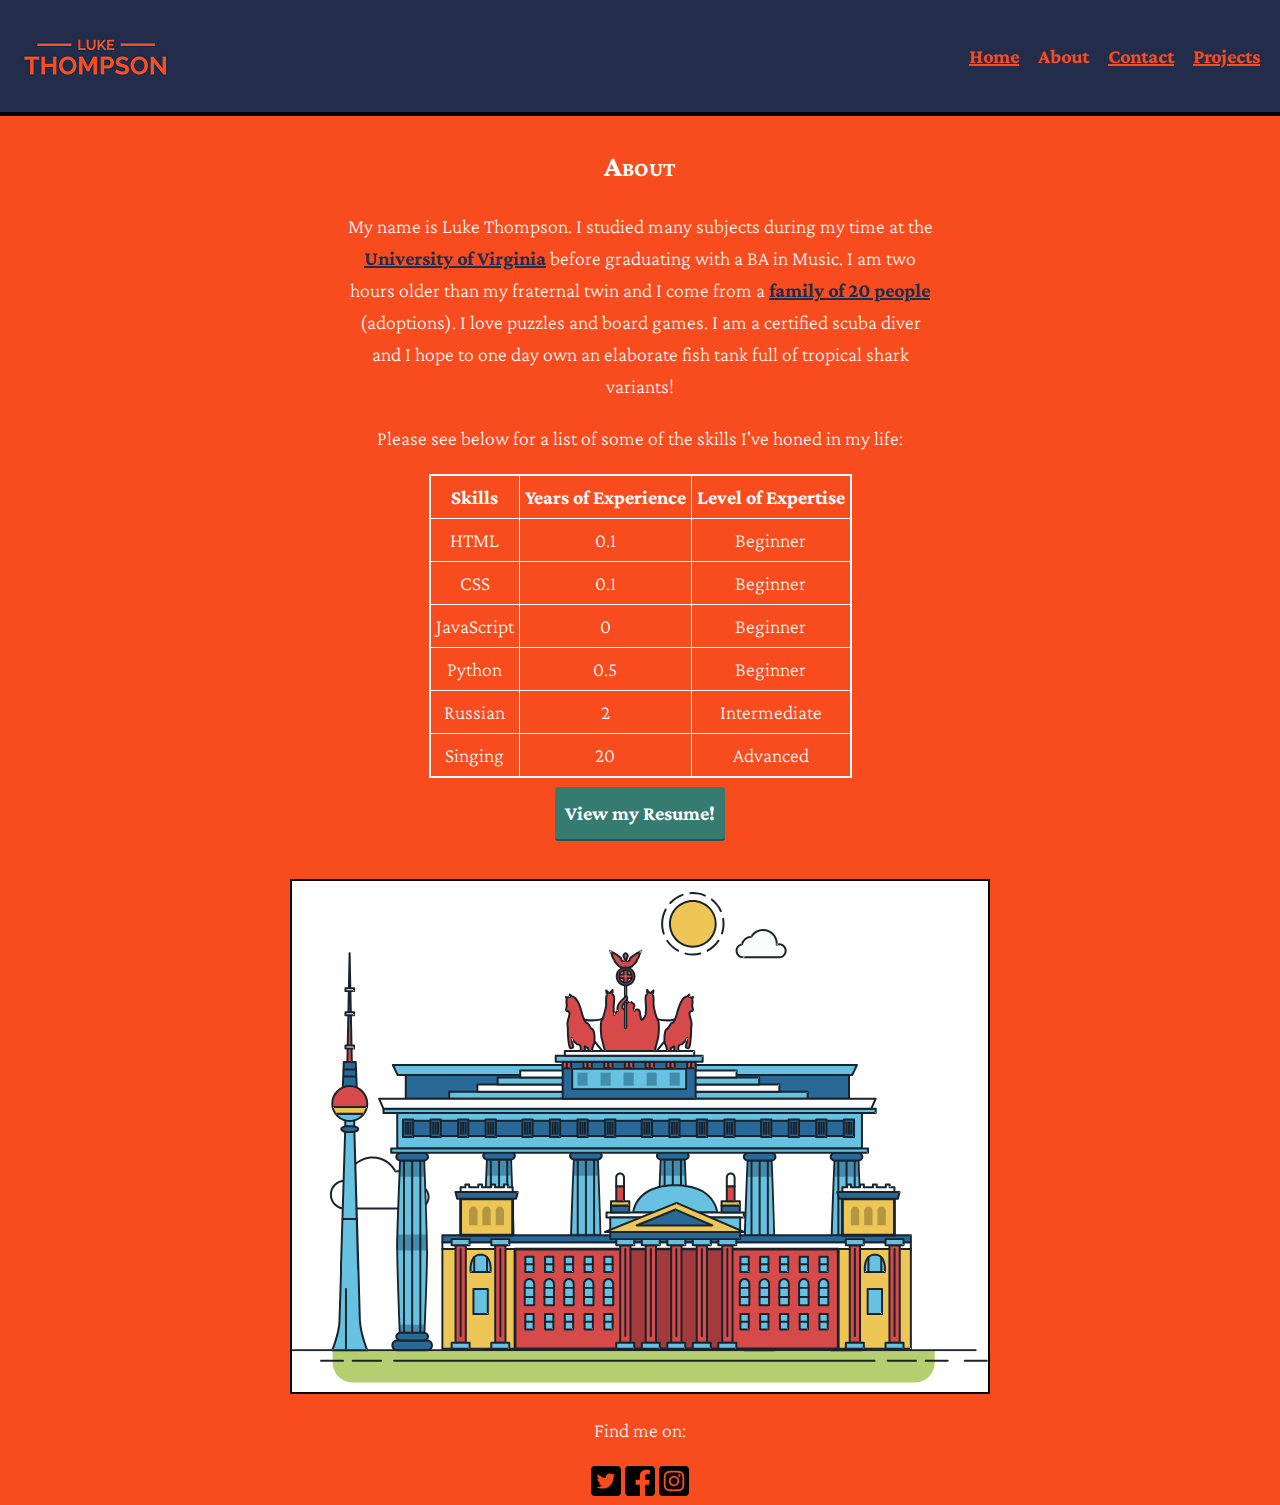
==== commit 5838785e: "Removed Tota11y ARIA Checker" ====
--- a/about.html
+++ b/about.html
@@ -1056,6 +1056,9 @@
       </span>
     </div>
   </footer>
+
+  <!--
   <script src="js/tota11y.min.js"></script>
+  -->
 </body>
 </html>
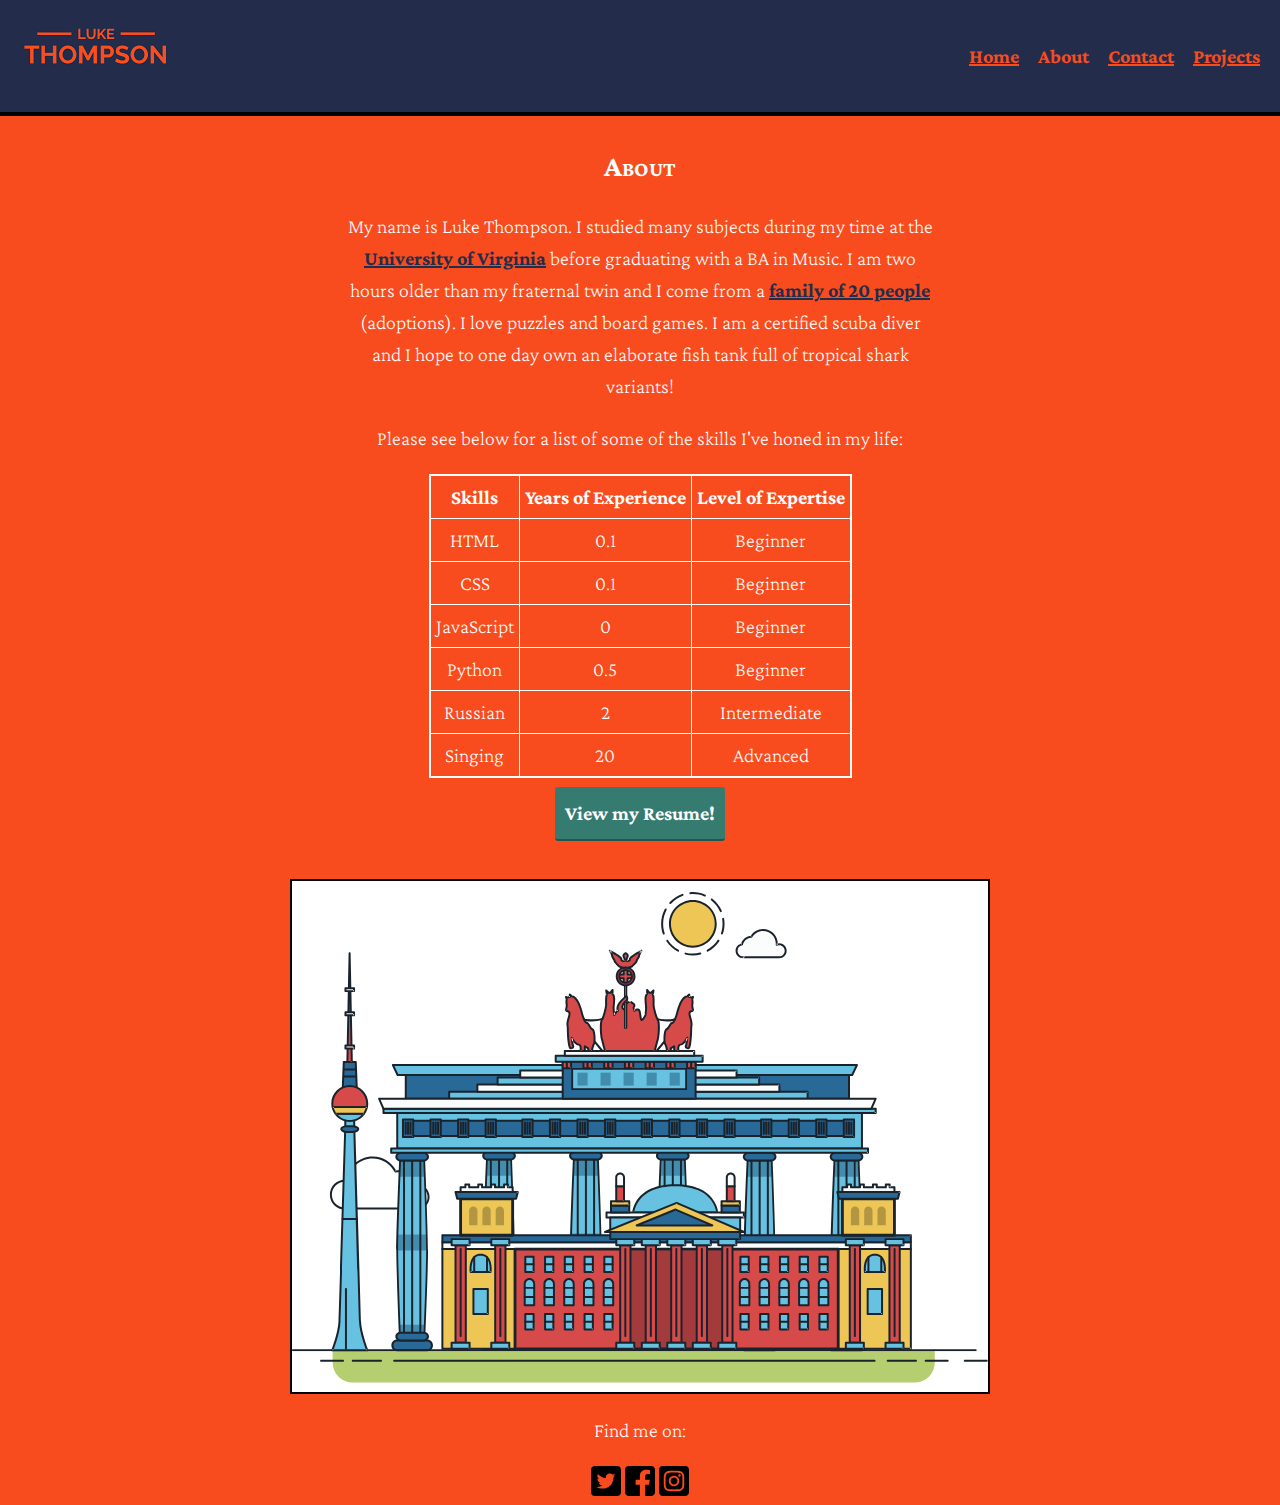
==== commit 88b985e4: "Logo to Homepage Link" ====
--- a/about.html
+++ b/about.html
@@ -19,7 +19,7 @@
 <body>
   <header class="page-header">
     <!-- Need improved and professional-looking logo. Work in progress currently. -->
-    <img src="img/luke-thompson-logo.png" alt="Personal logo of Luke Thompson, a text logo that consists of my name" class= "page-header__item" id="header__logo">
+    <a href="index.html"><img src="img/luke-thompson-logo.png" alt="Personal logo of Luke Thompson, a text logo that consists of my name" class= "page-header__item" id="header__logo"></a>
     <nav class= "page-header__item">
       <ul role="menubar" class="navigation-list">
         <li role="presentation">
--- a/css/style.production.css
+++ b/css/style.production.css
@@ -77,7 +77,6 @@
       -ms-grid-row-align: center;
       align-self: center;
   max-width: 150px;
-  width: 33%;
   height: auto;
 }
 
@@ -533,6 +532,10 @@
 Grid space between objects also lowered.
 */
 @media all and (max-width: 500px) {
+  #header__logo {
+    max-width: 33%;
+  }
+
   .grid {
     -ms-grid-columns: 1fr;
     grid-template-columns: 1fr;
@@ -561,6 +564,10 @@
 }
 
 @media all and (min-width: 500px) and (max-width: 750px) {
+  #header__logo {
+    max-width: 33%;
+  }
+
   .grid {
     -ms-grid-columns: 1fr 20px 1fr;
     grid-template-columns: 1fr 1fr;
@@ -589,6 +596,10 @@
 }
 
 @media all and (max-width: 750px) {
+  #header__logo {
+    max-width: 33%;
+  }
+
   .grid {
     grid-gap: 10px;
   }
--- a/css/styles.css
+++ b/css/styles.css
@@ -77,7 +77,6 @@
   display: flex;
   align-self: center;
   max-width: 150px;
-  width: 33%;
   height: auto;
 }
 
@@ -444,6 +443,10 @@
 Grid space between objects also lowered.
 */
 @media all and (max-width: 500px) {
+  #header__logo {
+    max-width: 33%;
+  }
+
   .grid {
     grid-template-columns: 1fr;
   }
@@ -462,6 +465,10 @@
 }
 
 @media all and (min-width: 500px) and (max-width: 750px) {
+  #header__logo {
+    max-width: 33%;
+  }
+
   .grid {
     grid-template-columns: 1fr 1fr;
   }
@@ -480,6 +487,10 @@
 }
 
 @media all and (max-width: 750px) {
+  #header__logo {
+    max-width: 33%;
+  }
+
   .grid {
     grid-gap: 10px;
   }
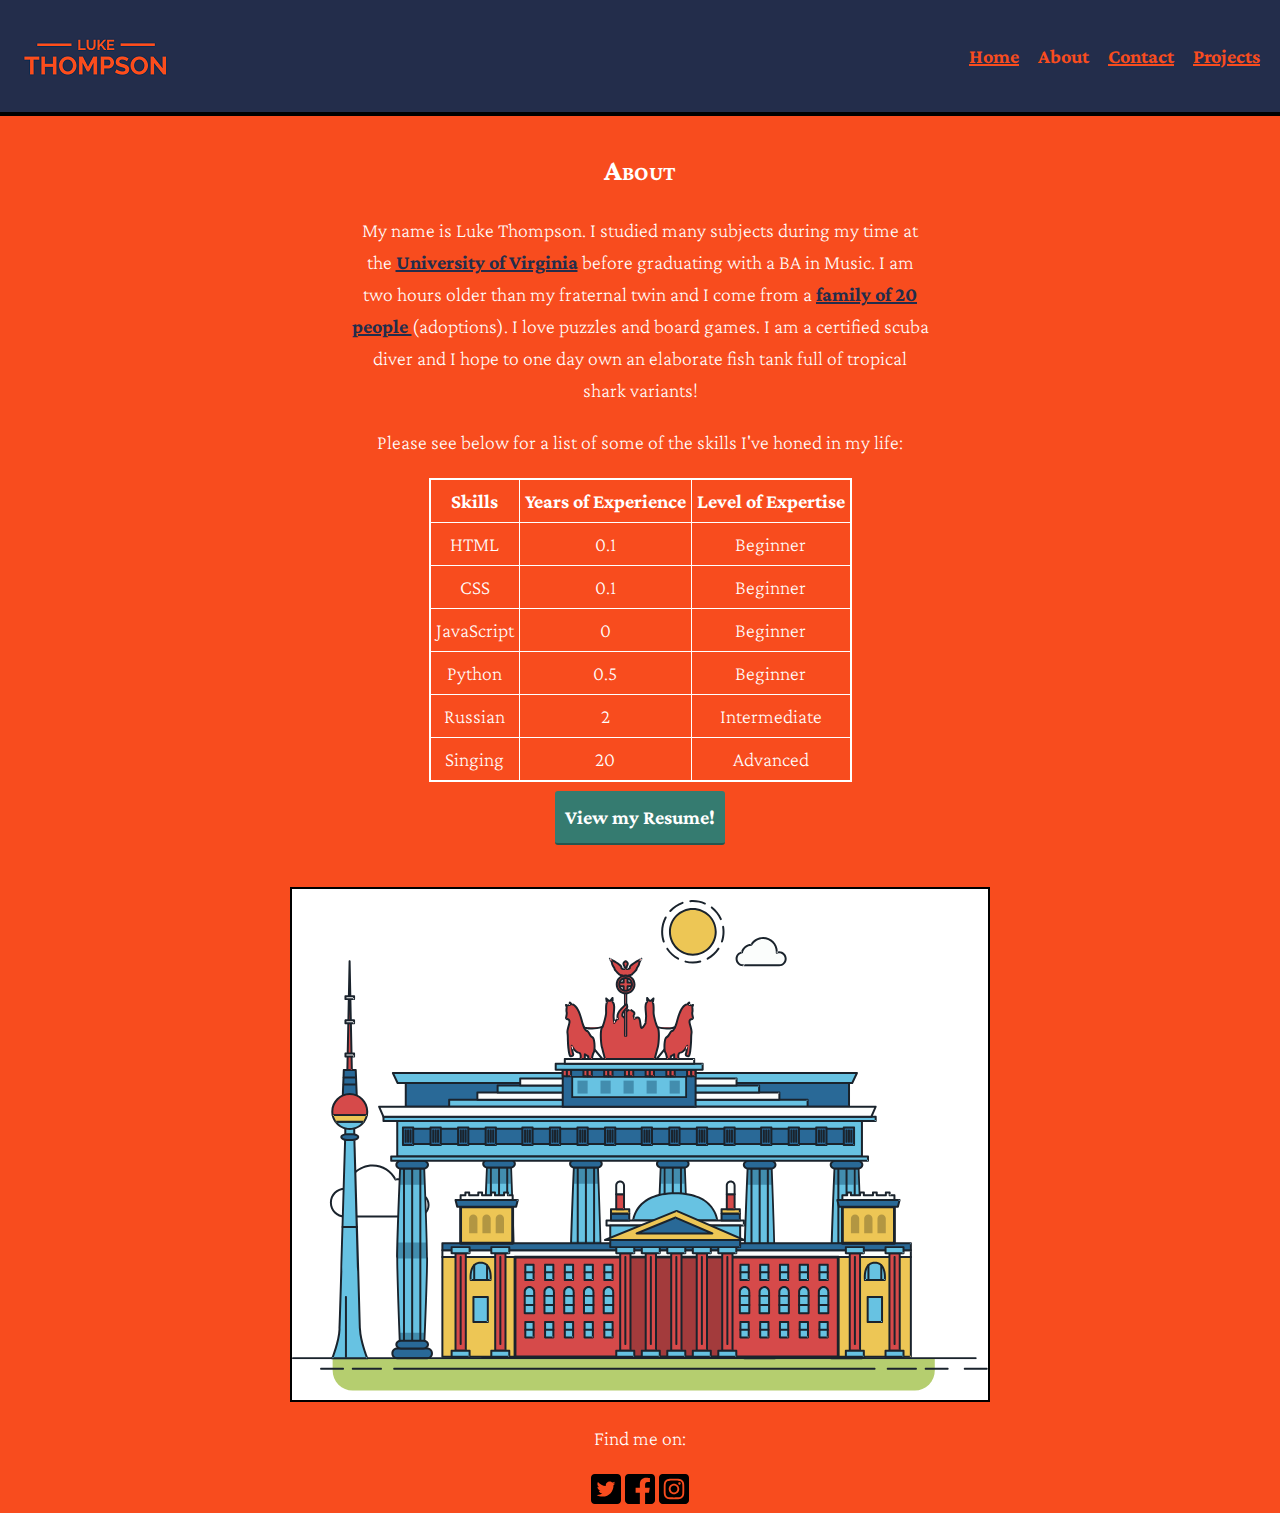
==== commit b9688e50: "Revert "Logo to Homepage Link"" ====
--- a/about.html
+++ b/about.html
@@ -19,7 +19,7 @@
 <body>
   <header class="page-header">
     <!-- Need improved and professional-looking logo. Work in progress currently. -->
-    <a href="index.html"><img src="img/luke-thompson-logo.png" alt="Personal logo of Luke Thompson, a text logo that consists of my name" class= "page-header__item" id="header__logo"></a>
+    <img src="img/luke-thompson-logo.png" alt="Personal logo of Luke Thompson, a text logo that consists of my name" class= "page-header__item" id="header__logo">
     <nav class= "page-header__item">
       <ul role="menubar" class="navigation-list">
         <li role="presentation">
--- a/css/style.production.css
+++ b/css/style.production.css
@@ -77,6 +77,7 @@
       -ms-grid-row-align: center;
       align-self: center;
   max-width: 150px;
+  width: 33%;
   height: auto;
 }
 
@@ -103,7 +104,7 @@
 
 main {
   text-align: center;
-  padding: 6px;
+  padding: 10px;
 }
 
 form {
@@ -532,10 +533,6 @@
 Grid space between objects also lowered.
 */
 @media all and (max-width: 500px) {
-  #header__logo {
-    max-width: 33%;
-  }
-
   .grid {
     -ms-grid-columns: 1fr;
     grid-template-columns: 1fr;
@@ -564,10 +561,6 @@
 }
 
 @media all and (min-width: 500px) and (max-width: 750px) {
-  #header__logo {
-    max-width: 33%;
-  }
-
   .grid {
     -ms-grid-columns: 1fr 20px 1fr;
     grid-template-columns: 1fr 1fr;
@@ -596,10 +589,6 @@
 }
 
 @media all and (max-width: 750px) {
-  #header__logo {
-    max-width: 33%;
-  }
-
   .grid {
     grid-gap: 10px;
   }
--- a/css/styles.css
+++ b/css/styles.css
@@ -77,6 +77,7 @@
   display: flex;
   align-self: center;
   max-width: 150px;
+  width: 33%;
   height: auto;
 }
 
@@ -103,7 +104,7 @@
 
 main {
   text-align: center;
-  padding: 6px;
+  padding: 10px;
 }
 
 form {
@@ -443,10 +444,6 @@
 Grid space between objects also lowered.
 */
 @media all and (max-width: 500px) {
-  #header__logo {
-    max-width: 33%;
-  }
-
   .grid {
     grid-template-columns: 1fr;
   }
@@ -465,10 +462,6 @@
 }
 
 @media all and (min-width: 500px) and (max-width: 750px) {
-  #header__logo {
-    max-width: 33%;
-  }
-
   .grid {
     grid-template-columns: 1fr 1fr;
   }
@@ -487,10 +480,6 @@
 }
 
 @media all and (max-width: 750px) {
-  #header__logo {
-    max-width: 33%;
-  }
-
   .grid {
     grid-gap: 10px;
   }
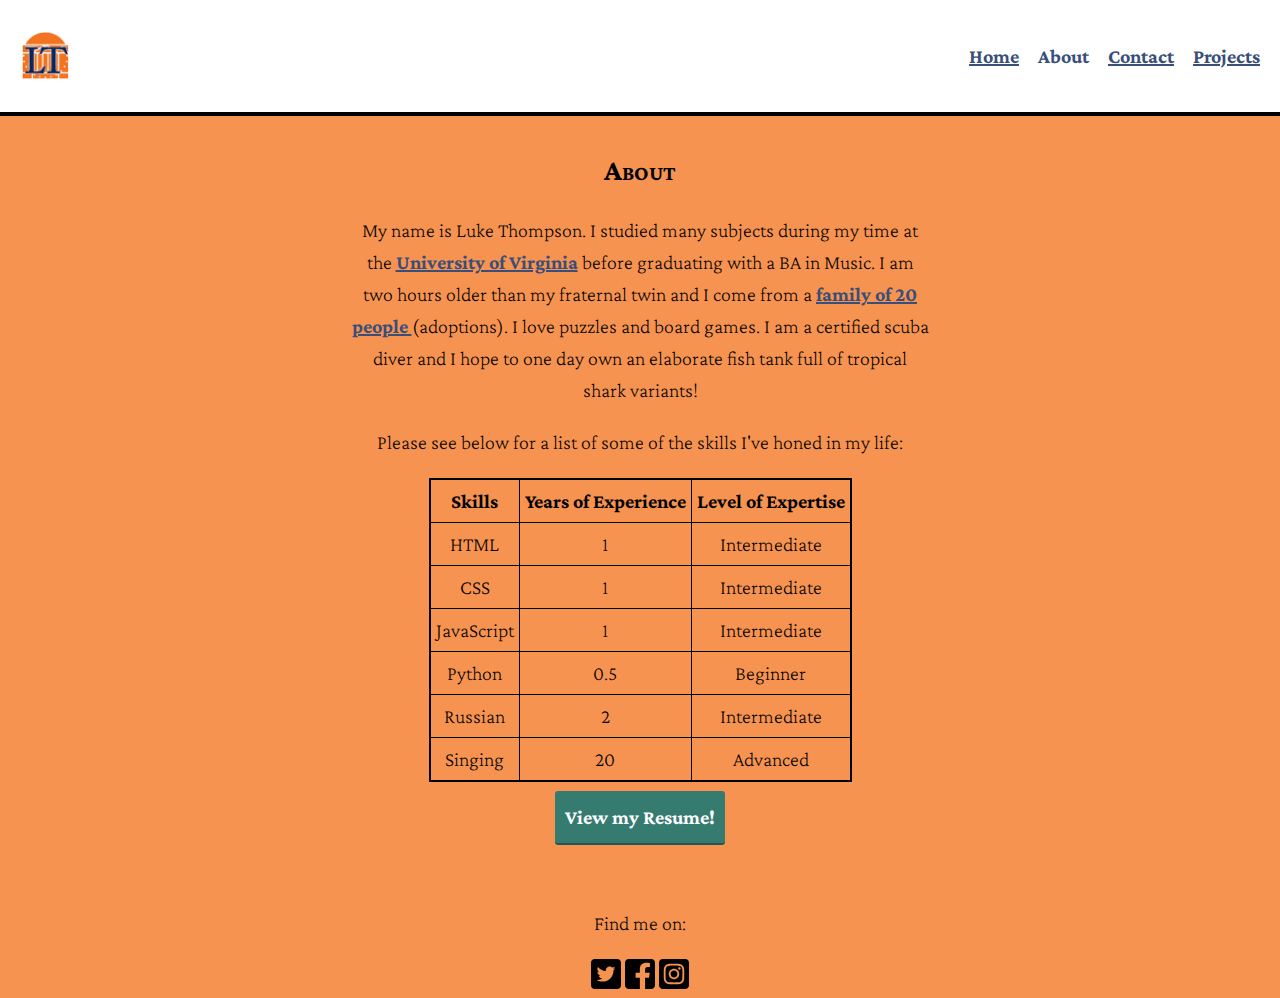
==== commit 445a00cc: "UI Redesign" ====
--- a/about.html
+++ b/about.html
@@ -1,9 +1,10 @@
 <!DOCTYPE html>
 <html lang="en">
+
 <head>
   <meta charset="utf-8">
   <title>LHT About</title>
-  <link rel="shortcut icon" href="[data-uri]">
+  <link rel="shortcut icon" type="image/x-icon" href="img/lht-favicon-16x16.png">
   <link rel="stylesheet" type="text/css" href="css/normalize.css">
   <link rel="preconnect" href="https://fonts.googleapis.com">
   <link rel="preconnect" href="https://fonts.gstatic.com" crossorigin>
@@ -19,8 +20,9 @@
 <body>
   <header class="page-header">
     <!-- Need improved and professional-looking logo. Work in progress currently. -->
-    <img src="img/luke-thompson-logo.png" alt="Personal logo of Luke Thompson, a text logo that consists of my name" class= "page-header__item" id="header__logo">
-    <nav class= "page-header__item">
+    <img src="img/LT-UVA-Logo.png" alt="Personal logo of Luke Thompson, a text logo that consists of my name"
+      class="page-header__item" id="header__logo">
+    <nav class="page-header__item">
       <ul role="menubar" class="navigation-list">
         <li role="presentation">
           <a href="index.html" role="menuitem" class="navigation-list__item">Home</a>
@@ -44,10 +46,11 @@
       more easily readable as code? -->
       <p>
         My name is Luke Thompson. I studied many subjects during my time at the
-        <a href="https://alumni.virginia.edu/career-services/employers-hire-hoos/" target=_blank class="paragraph__link">University of Virginia</a>
+        <a href="https://alumni.virginia.edu/career-services/employers-hire-hoos/" target=_blank
+          class="paragraph__link">University of Virginia</a>
         before graduating with a BA in Music. I am two hours older than
         my fraternal twin and I come from a
-        <a href="http://18thompsons.blogspot.com/index.html" target="_blank" class="paragraph__link" aria-hidden>
+        <a href="https://18thompsons.blogspot.com/index.html" target="_blank" class="paragraph__link" aria-hidden>
           family of 20 people
         </a>
         (adoptions). I love puzzles and board games. I am a certified scuba diver
@@ -68,18 +71,18 @@
       <tbody>
         <tr>
           <td>HTML</td>
-          <td>0.1</td>
-          <td>Beginner</td>
+          <td>1</td>
+          <td>Intermediate</td>
         </tr>
         <tr>
           <td>CSS</td>
-          <td>0.1</td>
-          <td>Beginner</td>
+          <td>1</td>
+          <td>Intermediate</td>
         </tr>
         <tr>
           <td>JavaScript</td>
-          <td>0</td>
-          <td>Beginner</td>
+          <td>1</td>
+          <td>Intermediate</td>
         </tr>
         <tr>
           <td>Python</td>
@@ -103,956 +106,990 @@
     <a href="files/luke-thompson-resume.pdf" target=_blank class="button">View my Resume!</a>
   </main>
   <br>
-  <div class="svg-container">
-    <svg xmlns="http://www.w3.org/2000/svg" width=100% height="auto" viewBox="0 0 700 505" xmlns:xlink="http://www.w3.org/1999/xlink" preserveAspectRatio="xMinYMin meet" class="svg-content">
+  <!-- <div class="svg-container">
+    <svg xmlns="http://www.w3.org/2000/svg" width=100% height="auto" viewBox="0 0 700 505"
+      xmlns:xlink="http://www.w3.org/1999/xlink" preserveAspectRatio="xMinYMin meet" class="svg-content">
       <defs>
         <polygon id="a" points=".06 231.917 .06 .929 688.717 .929 688.717 231.917" />
       </defs>
       <g fill="none" fill-rule="evenodd">
         <g transform="translate(0 241)" class="cloud-front">
-          <path fill="#1A232C" d="M87.602,29 L87.602,28 C87.326,28.001 87.103,28.024 86.927,28.033 L86.979,29.031 L87.947,28.78 C85.741,20.282 78.041,14.002 68.852,14 C67.858,14 66.904,14.096 65.98,14.231 L66.125,15.22 L67.019,14.772 C62.626,6.015 53.567,0.001 43.102,0 C29.041,0.002 17.524,10.848 16.443,24.632 L17.44,24.71 L17.606,23.724 C16.803,23.589 15.969,23.5 15.102,23.5 C6.817,23.501 0.102,30.215 0.102,38.5 C0.102,46.785 6.817,53.499 15.102,53.5 L87.602,53.5 C94.644,53.499 100.351,47.792 100.352,40.75 C100.351,33.708 94.644,28.001 87.602,28 L87.602,30 C90.573,30 93.254,31.202 95.203,33.149 C97.15,35.097 98.351,37.778 98.352,40.75 C98.351,43.722 97.15,46.403 95.203,48.351 C93.254,50.298 90.573,51.5 87.602,51.5 L15.102,51.5 C11.509,51.5 8.265,50.046 5.909,47.692 C3.555,45.337 2.102,42.093 2.102,38.5 C2.102,34.907 3.555,31.663 5.909,29.308 C8.265,26.954 11.509,25.5 15.102,25.5 C15.831,25.5 16.553,25.575 17.273,25.697 C17.551,25.743 17.832,25.672 18.055,25.499 C18.277,25.325 18.414,25.07 18.436,24.789 C19.436,12.04 30.094,1.998 43.102,2 C52.786,1.999 61.163,7.564 65.231,15.669 C65.425,16.055 65.842,16.272 66.27,16.21 C67.132,16.084 67.988,16 68.852,16 C77.108,15.998 84.027,21.647 86.011,29.283 C86.13,29.741 86.557,30.054 87.031,30.03 C87.27,30.017 87.457,29.999 87.602,30 L87.602,29"
-          transform="translate(38 36)" />
+          <path fill="#1A232C"
+            d="M87.602,29 L87.602,28 C87.326,28.001 87.103,28.024 86.927,28.033 L86.979,29.031 L87.947,28.78 C85.741,20.282 78.041,14.002 68.852,14 C67.858,14 66.904,14.096 65.98,14.231 L66.125,15.22 L67.019,14.772 C62.626,6.015 53.567,0.001 43.102,0 C29.041,0.002 17.524,10.848 16.443,24.632 L17.44,24.71 L17.606,23.724 C16.803,23.589 15.969,23.5 15.102,23.5 C6.817,23.501 0.102,30.215 0.102,38.5 C0.102,46.785 6.817,53.499 15.102,53.5 L87.602,53.5 C94.644,53.499 100.351,47.792 100.352,40.75 C100.351,33.708 94.644,28.001 87.602,28 L87.602,30 C90.573,30 93.254,31.202 95.203,33.149 C97.15,35.097 98.351,37.778 98.352,40.75 C98.351,43.722 97.15,46.403 95.203,48.351 C93.254,50.298 90.573,51.5 87.602,51.5 L15.102,51.5 C11.509,51.5 8.265,50.046 5.909,47.692 C3.555,45.337 2.102,42.093 2.102,38.5 C2.102,34.907 3.555,31.663 5.909,29.308 C8.265,26.954 11.509,25.5 15.102,25.5 C15.831,25.5 16.553,25.575 17.273,25.697 C17.551,25.743 17.832,25.672 18.055,25.499 C18.277,25.325 18.414,25.07 18.436,24.789 C19.436,12.04 30.094,1.998 43.102,2 C52.786,1.999 61.163,7.564 65.231,15.669 C65.425,16.055 65.842,16.272 66.27,16.21 C67.132,16.084 67.988,16 68.852,16 C77.108,15.998 84.027,21.647 86.011,29.283 C86.13,29.741 86.557,30.054 87.031,30.03 C87.27,30.017 87.457,29.999 87.602,30 L87.602,29"
+            transform="translate(38 36)" />
         </g>
-        <path fill="#B5CE6F" d="M646.484,484.382 C646.484,489.501 644.531,494.62 640.627,498.525 C636.722,502.43 631.603,504.382 626.484,504.382 L60.873,504.382 C55.754,504.382 50.636,502.43 46.731,498.525 C42.826,494.62 40.873,489.501 40.873,484.382 L40.873,471.917 L646.484,471.917 L646.484,484.382"
-        />
-        <polyline fill="#67C2E2" points="334.824 185.029 101.449 185.029 106.209 195.08 563.438 195.08 568.2 185.029 334.824 185.029" />
-        <path fill="#1A232C" d="M334.824,185.029 L334.824,184.029 L101.449,184.029 C101.104,184.029 100.788,184.203 100.604,184.494 C100.42,184.785 100.398,185.146 100.545,185.457 L105.306,195.508 C105.471,195.856 105.824,196.079 106.209,196.079 L563.438,196.079 C563.824,196.079 564.177,195.856 564.342,195.508 L569.104,185.457 C569.251,185.146 569.229,184.785 569.045,184.494 C568.861,184.203 568.544,184.029 568.2,184.029 L334.824,184.029 L334.824,186.029 L566.62,186.029 L562.806,194.08 L106.842,194.08 L103.029,186.029 L334.824,186.029 L334.824,185.029"
-        />
+        <path fill="#B5CE6F"
+          d="M646.484,484.382 C646.484,489.501 644.531,494.62 640.627,498.525 C636.722,502.43 631.603,504.382 626.484,504.382 L60.873,504.382 C55.754,504.382 50.636,502.43 46.731,498.525 C42.826,494.62 40.873,489.501 40.873,484.382 L40.873,471.917 L646.484,471.917 L646.484,484.382" />
+        <polyline fill="#67C2E2"
+          points="334.824 185.029 101.449 185.029 106.209 195.08 563.438 195.08 568.2 185.029 334.824 185.029" />
+        <path fill="#1A232C"
+          d="M334.824,185.029 L334.824,184.029 L101.449,184.029 C101.104,184.029 100.788,184.203 100.604,184.494 C100.42,184.785 100.398,185.146 100.545,185.457 L105.306,195.508 C105.471,195.856 105.824,196.079 106.209,196.079 L563.438,196.079 C563.824,196.079 564.177,195.856 564.342,195.508 L569.104,185.457 C569.251,185.146 569.229,184.785 569.045,184.494 C568.861,184.203 568.544,184.029 568.2,184.029 L334.824,184.029 L334.824,186.029 L566.62,186.029 L562.806,194.08 L106.842,194.08 L103.029,186.029 L334.824,186.029 L334.824,185.029" />
         <polygon fill="#296997" points="114.416 218.974 560.222 218.974 560.222 195.08 114.416 195.08" />
-        <path fill="#1A232C" d="M560.222,218.974 L560.222,217.974 L115.416,217.974 L115.416,196.079 L559.222,196.079 L559.222,218.974 L560.222,218.974 L560.222,217.974 L560.222,218.974 L561.222,218.974 L561.222,195.08 C561.222,194.816 561.115,194.559 560.929,194.372 C560.742,194.186 560.485,194.08 560.222,194.08 L114.416,194.08 C114.152,194.08 113.895,194.186 113.708,194.372 C113.522,194.559 113.416,194.816 113.416,195.08 L113.416,218.974 C113.416,219.237 113.522,219.495 113.708,219.681 C113.895,219.867 114.152,219.974 114.416,219.974 L560.222,219.974 C560.485,219.974 560.742,219.867 560.929,219.681 C561.115,219.495 561.222,219.237 561.222,218.974 L560.222,218.974"
-        />
+        <path fill="#1A232C"
+          d="M560.222,218.974 L560.222,217.974 L115.416,217.974 L115.416,196.079 L559.222,196.079 L559.222,218.974 L560.222,218.974 L560.222,217.974 L560.222,218.974 L561.222,218.974 L561.222,195.08 C561.222,194.816 561.115,194.559 560.929,194.372 C560.742,194.186 560.485,194.08 560.222,194.08 L114.416,194.08 C114.152,194.08 113.895,194.186 113.708,194.372 C113.522,194.559 113.416,194.816 113.416,195.08 L113.416,218.974 C113.416,219.237 113.522,219.495 113.708,219.681 C113.895,219.867 114.152,219.974 114.416,219.974 L560.222,219.974 C560.485,219.974 560.742,219.867 560.929,219.681 C561.115,219.495 561.222,219.237 561.222,218.974 L560.222,218.974" />
         <polygon fill="#67C2E2" points="105.85 269.08 573.225 269.08 573.225 233.398 105.85 233.398" />
-        <path fill="#1A232C" d="M573.225,233.398 L573.225,232.398 L105.85,232.398 C105.587,232.398 105.329,232.505 105.143,232.691 C104.957,232.877 104.85,233.134 104.85,233.398 L104.85,269.08 C104.85,269.344 104.957,269.601 105.143,269.788 C105.329,269.974 105.587,270.08 105.85,270.08 L573.225,270.08 C573.488,270.08 573.745,269.974 573.932,269.788 C574.118,269.601 574.225,269.344 574.225,269.08 L574.225,233.398 C574.225,233.134 574.118,232.877 573.932,232.691 C573.745,232.505 573.488,232.398 573.225,232.398 L573.225,233.398 L572.225,233.398 L572.225,268.08 L106.85,268.08 L106.85,234.398 L573.225,234.398 L573.225,233.398 L572.225,233.398 L573.225,233.398"
-        />
+        <path fill="#1A232C"
+          d="M573.225,233.398 L573.225,232.398 L105.85,232.398 C105.587,232.398 105.329,232.505 105.143,232.691 C104.957,232.877 104.85,233.134 104.85,233.398 L104.85,269.08 C104.85,269.344 104.957,269.601 105.143,269.788 C105.329,269.974 105.587,270.08 105.85,270.08 L573.225,270.08 C573.488,270.08 573.745,269.974 573.932,269.788 C574.118,269.601 574.225,269.344 574.225,269.08 L574.225,233.398 C574.225,233.134 574.118,232.877 573.932,232.691 C573.745,232.505 573.488,232.398 573.225,232.398 L573.225,233.398 L572.225,233.398 L572.225,268.08 L106.85,268.08 L106.85,234.398 L573.225,234.398 L573.225,233.398 L572.225,233.398 L573.225,233.398" />
         <polygon fill="#296997" points="116.751 256.508 562.557 256.508 562.557 241.243 116.751 241.243" />
-        <path fill="#1A232C" d="M562.557,256.508 L562.557,255.508 L117.75,255.508 L117.75,242.243 L561.557,242.243 L561.557,256.508 L562.557,256.508 L562.557,255.508 L562.557,256.508 L563.557,256.508 L563.557,241.243 C563.557,240.979 563.45,240.722 563.264,240.535 C563.078,240.349 562.82,240.243 562.557,240.243 L116.75,240.243 C116.487,240.243 116.23,240.349 116.043,240.535 C115.857,240.722 115.751,240.979 115.751,241.243 L115.751,256.508 C115.751,256.771 115.857,257.029 116.043,257.215 C116.23,257.401 116.487,257.508 116.751,257.508 L562.557,257.508 C562.82,257.508 563.077,257.401 563.264,257.215 C563.45,257.029 563.557,256.771 563.557,256.508 L562.557,256.508"
-        />
+        <path fill="#1A232C"
+          d="M562.557,256.508 L562.557,255.508 L117.75,255.508 L117.75,242.243 L561.557,242.243 L561.557,256.508 L562.557,256.508 L562.557,255.508 L562.557,256.508 L563.557,256.508 L563.557,241.243 C563.557,240.979 563.45,240.722 563.264,240.535 C563.078,240.349 562.82,240.243 562.557,240.243 L116.75,240.243 C116.487,240.243 116.23,240.349 116.043,240.535 C115.857,240.722 115.751,240.979 115.751,241.243 L115.751,256.508 C115.751,256.771 115.857,257.029 116.043,257.215 C116.23,257.401 116.487,257.508 116.751,257.508 L562.557,257.508 C562.82,257.508 563.077,257.401 563.264,257.215 C563.45,257.029 563.557,256.771 563.557,256.508 L562.557,256.508" />
         <polygon fill="#67C2E2" points="158.07 218.974 518.563 218.974 518.563 211.858 158.07 211.858" />
-        <path fill="#1A232C" d="M518.563,211.858 L518.563,210.858 L158.07,210.858 C157.807,210.858 157.549,210.964 157.363,211.151 C157.177,211.337 157.07,211.594 157.07,211.858 L157.07,218.974 C157.07,219.237 157.177,219.495 157.363,219.681 C157.549,219.867 157.807,219.974 158.07,219.974 L518.563,219.974 C518.826,219.974 519.083,219.867 519.27,219.681 C519.456,219.495 519.562,219.237 519.562,218.974 L519.562,211.858 C519.562,211.594 519.456,211.337 519.27,211.151 C519.083,210.964 518.826,210.858 518.563,210.858 L518.563,211.858 L517.563,211.858 L517.563,217.974 L159.07,217.974 L159.07,212.858 L518.563,212.858 L518.563,211.858 L517.563,211.858 L518.563,211.858"
-        />
+        <path fill="#1A232C"
+          d="M518.563,211.858 L518.563,210.858 L158.07,210.858 C157.807,210.858 157.549,210.964 157.363,211.151 C157.177,211.337 157.07,211.594 157.07,211.858 L157.07,218.974 C157.07,219.237 157.177,219.495 157.363,219.681 C157.549,219.867 157.807,219.974 158.07,219.974 L518.563,219.974 C518.826,219.974 519.083,219.867 519.27,219.681 C519.456,219.495 519.562,219.237 519.562,218.974 L519.562,211.858 C519.562,211.594 519.456,211.337 519.27,211.151 C519.083,210.964 518.826,210.858 518.563,210.858 L518.563,211.858 L517.563,211.858 L517.563,217.974 L159.07,217.974 L159.07,212.858 L518.563,212.858 L518.563,211.858 L517.563,211.858 L518.563,211.858" />
         <polygon fill="#FBFDFC" points="186.438 211.858 490.194 211.858 490.194 204.741 186.438 204.741" />
-        <path fill="#1A232C" d="M490.194,204.741 L490.194,203.741 L186.438,203.741 C186.175,203.741 185.917,203.848 185.731,204.034 C185.545,204.221 185.438,204.478 185.438,204.741 L185.438,211.858 C185.438,212.121 185.545,212.379 185.731,212.565 C185.917,212.751 186.175,212.858 186.438,212.858 L490.194,212.858 C490.458,212.858 490.715,212.751 490.902,212.565 C491.088,212.379 491.194,212.121 491.194,211.858 L491.194,204.741 C491.194,204.478 491.088,204.221 490.902,204.034 C490.715,203.848 490.458,203.741 490.194,203.741 L490.194,204.741 L489.194,204.741 L489.194,210.858 L187.438,210.858 L187.438,205.741 L490.194,205.741 L490.194,204.741 L489.194,204.741 L490.194,204.741"
-        />
+        <path fill="#1A232C"
+          d="M490.194,204.741 L490.194,203.741 L186.438,203.741 C186.175,203.741 185.917,203.848 185.731,204.034 C185.545,204.221 185.438,204.478 185.438,204.741 L185.438,211.858 C185.438,212.121 185.545,212.379 185.731,212.565 C185.917,212.751 186.175,212.858 186.438,212.858 L490.194,212.858 C490.458,212.858 490.715,212.751 490.902,212.565 C491.088,212.379 491.194,212.121 491.194,211.858 L491.194,204.741 C491.194,204.478 491.088,204.221 490.902,204.034 C490.715,203.848 490.458,203.741 490.194,203.741 L490.194,204.741 L489.194,204.741 L489.194,210.858 L187.438,210.858 L187.438,205.741 L490.194,205.741 L490.194,204.741 L489.194,204.741 L490.194,204.741" />
         <polygon fill="#67C2E2" points="206.805 204.741 469.828 204.741 469.828 197.624 206.805 197.624" />
-        <path fill="#1A232C" d="M469.828,197.624 L469.828,196.624 L206.805,196.624 C206.541,196.624 206.284,196.731 206.098,196.917 C205.911,197.103 205.805,197.361 205.805,197.624 L205.805,204.741 C205.805,205.005 205.911,205.262 206.098,205.449 C206.284,205.635 206.541,205.741 206.805,205.741 L469.828,205.741 C470.091,205.741 470.349,205.635 470.535,205.449 C470.722,205.262 470.828,205.005 470.828,204.741 L470.828,197.624 C470.828,197.361 470.722,197.103 470.535,196.917 C470.349,196.731 470.091,196.624 469.828,196.624 L469.828,197.624 L468.828,197.624 L468.828,203.741 L207.805,203.741 L207.805,198.624 L469.828,198.624 L469.828,197.624 L468.828,197.624 L469.828,197.624"
-        />
+        <path fill="#1A232C"
+          d="M469.828,197.624 L469.828,196.624 L206.805,196.624 C206.541,196.624 206.284,196.731 206.098,196.917 C205.911,197.103 205.805,197.361 205.805,197.624 L205.805,204.741 C205.805,205.005 205.911,205.262 206.098,205.449 C206.284,205.635 206.541,205.741 206.805,205.741 L469.828,205.741 C470.091,205.741 470.349,205.635 470.535,205.449 C470.722,205.262 470.828,205.005 470.828,204.741 L470.828,197.624 C470.828,197.361 470.722,197.103 470.535,196.917 C470.349,196.731 470.091,196.624 469.828,196.624 L469.828,197.624 L468.828,197.624 L468.828,203.741 L207.805,203.741 L207.805,198.624 L469.828,198.624 L469.828,197.624 L468.828,197.624 L469.828,197.624" />
         <polygon fill="#FBFDFC" points="229.521 197.624 447.111 197.624 447.111 190.509 229.521 190.509" />
-        <path fill="#1A232C" d="M447.111,190.509 L447.111,189.509 L229.521,189.509 C229.258,189.509 229,189.616 228.814,189.802 C228.628,189.988 228.521,190.246 228.521,190.509 L228.521,197.624 C228.521,197.888 228.628,198.145 228.814,198.332 C229,198.518 229.258,198.624 229.521,198.624 L447.111,198.624 C447.375,198.624 447.632,198.518 447.818,198.332 C448.005,198.145 448.111,197.888 448.111,197.624 L448.111,190.509 C448.111,190.246 448.005,189.988 447.818,189.802 C447.632,189.616 447.375,189.509 447.111,189.509 L447.111,190.509 L446.111,190.509 L446.111,196.624 L230.521,196.624 L230.521,191.509 L447.111,191.509 L447.111,190.509 L446.111,190.509 L447.111,190.509"
-        />
-        <path fill="#67C2E2" d="M135.607,355.447 C135.163,337.766 134.264,313.326 133.648,297.387 C133.274,287.721 133.004,281.18 133.004,281.18 L108.722,281.18 C108.722,281.18 108.452,287.721 108.079,297.387 C107.462,313.326 106.563,337.766 106.119,355.447 C105.953,362.059 105.85,367.732 105.85,371.653 L105.85,371.654 C105.85,386.117 107.243,424.332 108.089,446.189 C108.457,455.706 108.722,462.126 108.722,462.126 L133.004,462.126 C133.004,462.126 133.269,455.706 133.637,446.189 C134.482,424.332 135.876,386.117 135.876,371.654 L135.876,371.653 C135.876,367.732 135.773,362.059 135.607,355.447"
-        />
-        <path fill="#428DAE" d="M133.648 297.387L108.079 297.387C108.452 287.721 108.722 281.18 108.722 281.18L133.004 281.18C133.004 281.18 133.274 287.721 133.648 297.387M135.876 371.654L105.85 371.654 105.85 371.653C105.85 367.732 105.953 362.059 106.119 355.447L135.607 355.447C135.773 362.059 135.876 367.732 135.876 371.653L135.876 371.654M133.004 462.126L108.722 462.126C108.722 462.126 108.457 455.706 108.089 446.189L133.637 446.189C133.269 455.706 133.004 462.126 133.004 462.126"
-        />
-        <path fill="#1A232C" d="M109.612,461.199 L132.114,461.199 C132.447,453.007 134.949,390.886 134.949,371.653 C134.949,352.42 132.447,290.299 132.114,282.108 L109.612,282.108 C109.279,290.299 106.778,352.42 106.778,371.653 C106.778,390.886 109.279,453.007 109.612,461.199 Z M133.895,463.054 L107.832,463.054 L107.794,462.164 C107.766,461.466 104.922,392.193 104.922,371.653 C104.922,351.114 107.766,281.839 107.794,281.142 L107.832,280.252 L133.895,280.252 L133.931,281.142 C133.96,281.839 136.804,351.114 136.804,371.653 C136.804,392.193 133.96,461.466 133.931,462.164 L133.895,463.054 L133.895,463.054 Z"
-        />
-        <path fill="#1A232C" d="M111.638 281.18L111.638 462.126C111.638 462.679 112.086 463.126 112.638 463.126 113.19 463.126 113.638 462.679 113.638 462.126L113.638 281.18C113.638 280.628 113.19 280.18 112.638 280.18 112.086 280.18 111.638 280.628 111.638 281.18M119.863 281.18L119.863 462.126C119.863 462.679 120.311 463.126 120.863 463.126 121.416 463.126 121.863 462.679 121.863 462.126L121.863 281.18C121.863 280.628 121.416 280.18 120.863 280.18 120.311 280.18 119.863 280.628 119.863 281.18M128.088 281.18L128.088 462.126C128.088 462.679 128.536 463.126 129.088 463.126 129.64 463.126 130.088 462.679 130.088 462.126L130.088 281.18C130.088 280.628 129.64 280.18 129.088 280.18 128.536 280.18 128.088 280.628 128.088 281.18"
-        />
-        <path fill="#296997" d="M136.79,277.265 C136.79,279.418 134.675,281.18 132.09,281.18 L109.636,281.18 C107.051,281.18 104.936,279.418 104.936,277.265 C104.936,275.111 107.051,273.349 109.636,273.349 L132.09,273.349 C134.675,273.349 136.79,275.111 136.79,277.265"
-        />
-        <path fill="#1A232C" d="M136.79,277.265 L135.79,277.265 C135.789,278.005 135.433,278.704 134.769,279.262 C134.109,279.814 133.155,280.181 132.09,280.18 L109.636,280.18 C108.571,280.181 107.617,279.814 106.956,279.262 C106.293,278.704 105.936,278.005 105.936,277.265 C105.936,276.524 106.293,275.825 106.957,275.267 C107.617,274.715 108.571,274.348 109.636,274.349 L132.09,274.349 C133.155,274.348 134.109,274.716 134.769,275.267 C135.433,275.825 135.789,276.524 135.79,277.265 L137.79,277.265 C137.791,275.851 137.09,274.593 136.049,273.731 C135.006,272.863 133.61,272.35 132.09,272.349 L109.636,272.349 C108.116,272.35 106.72,272.863 105.676,273.731 C104.636,274.593 103.935,275.851 103.936,277.265 C103.935,278.678 104.636,279.937 105.677,280.798 C106.72,281.666 108.116,282.179 109.636,282.18 L132.09,282.18 C133.61,282.179 135.006,281.666 136.049,280.798 C137.09,279.937 137.791,278.678 137.79,277.265 L136.79,277.265"
-        />
-        <path fill="#296997" d="M140.775,467.217 C140.775,469.803 138.661,471.917 136.076,471.917 L105.65,471.917 C103.065,471.917 100.951,469.803 100.951,467.217 L100.951,466.825 C100.951,464.241 103.065,462.126 105.65,462.126 L136.076,462.126 C138.661,462.126 140.775,464.241 140.775,466.825 L140.775,467.217"
-        />
-        <path fill="#1A232C" d="M140.775,467.217 L139.775,467.217 C139.775,468.235 139.361,469.155 138.688,469.83 C138.013,470.503 137.093,470.917 136.076,470.917 L105.65,470.917 C104.633,470.917 103.713,470.504 103.038,469.83 C102.365,469.155 101.951,468.235 101.951,467.217 L101.951,466.825 C101.951,465.808 102.365,464.889 103.038,464.214 C103.713,463.54 104.633,463.127 105.65,463.126 L136.076,463.126 C137.093,463.127 138.013,463.54 138.688,464.214 C139.362,464.889 139.775,465.808 139.775,466.825 L139.775,467.217 L141.775,467.217 L141.775,466.825 C141.772,463.684 139.217,461.13 136.076,461.126 L105.65,461.126 C102.509,461.13 99.955,463.684 99.951,466.825 L99.951,467.217 C99.954,470.36 102.509,472.914 105.65,472.917 L136.076,472.917 C139.217,472.914 141.772,470.36 141.775,467.217 L140.775,467.217"
-        />
-        <path fill="#296997" d="M136.79,458.208 C136.79,460.363 134.675,462.126 132.09,462.126 L109.636,462.126 C107.051,462.126 104.936,460.363 104.936,458.208 C104.936,456.057 107.051,454.292 109.636,454.292 L132.09,454.292 C134.675,454.292 136.79,456.057 136.79,458.208"
-        />
-        <path fill="#1A232C" d="M136.79,458.208 L135.79,458.208 C135.789,458.949 135.432,459.649 134.769,460.207 C134.108,460.76 133.154,461.128 132.09,461.126 L109.636,461.126 C108.572,461.128 107.617,460.76 106.957,460.207 C106.293,459.649 105.936,458.949 105.936,458.208 C105.936,457.47 106.293,456.77 106.957,456.212 C107.617,455.659 108.572,455.291 109.636,455.292 L132.09,455.292 C133.154,455.291 134.108,455.659 134.769,456.212 C135.433,456.77 135.789,457.47 135.79,458.208 L137.79,458.208 C137.791,456.796 137.09,455.538 136.05,454.675 C135.006,453.808 133.61,453.294 132.09,453.292 L109.636,453.292 C108.115,453.294 106.719,453.808 105.676,454.675 C104.636,455.538 103.935,456.796 103.936,458.208 C103.935,459.622 104.636,460.881 105.676,461.743 C106.72,462.611 108.116,463.125 109.636,463.126 L132.09,463.126 C133.61,463.125 135.006,462.611 136.05,461.743 C137.09,460.881 137.791,459.622 137.79,458.208 L136.79,458.208"
-        />
-        <path fill="#67C2E2" d="M572.471,355.447 C572.025,337.766 571.126,313.326 570.51,297.387 C570.137,287.721 569.867,281.18 569.867,281.18 L545.585,281.18 C545.585,281.18 545.315,287.721 544.942,297.387 C544.326,313.326 543.427,337.766 542.981,355.447 C542.815,362.059 542.713,367.732 542.713,371.653 L542.713,371.654 C542.713,386.117 544.107,424.332 544.952,446.189 C545.32,455.706 545.585,462.126 545.585,462.126 L569.867,462.126 C569.867,462.126 570.132,455.706 570.499,446.189 C571.346,424.332 572.739,386.117 572.739,371.654 L572.739,371.653 C572.739,367.732 572.637,362.059 572.471,355.447"
-        />
-        <path fill="#428DAE" d="M569.582 297.387L566.951 297.387 566.951 282.108 568.977 282.108C569.063 284.206 569.29 289.841 569.582 297.387M564.951 297.387L545.871 297.387C546.162 289.841 546.39 284.206 546.476 282.108L564.951 282.108 564.951 297.387M571.8 369.187L566.951 369.187 566.951 356.265 571.562 356.265C571.685 361.272 571.771 365.701 571.8 369.187M564.951 369.187L543.653 369.187C543.684 365.512 543.777 360.79 543.912 355.447L553.551 355.447 553.551 356.265 564.951 356.265 564.951 369.187"
-        />
-        <path fill="#1A232C" d="M546.476,461.199 L568.977,461.199 C569.31,453.007 571.812,390.886 571.812,371.653 C571.812,352.42 569.31,290.299 568.977,282.108 L546.476,282.108 C546.142,290.299 543.642,352.42 543.642,371.653 C543.642,390.886 546.142,453.007 546.476,461.199 M570.758,463.054 L544.694,463.054 L544.658,462.164 C544.629,461.466 541.785,392.193 541.785,371.653 C541.785,351.114 544.629,281.839 544.658,281.142 L544.694,280.252 L570.758,280.252 L570.795,281.142 C570.823,281.839 573.667,351.114 573.667,371.653 C573.667,392.193 570.823,461.466 570.795,462.164 L570.758,463.054"
-        />
-        <path fill="#1A232C" d="M548.501 281.18L548.501 462.126C548.501 462.679 548.949 463.126 549.501 463.126 550.053 463.126 550.501 462.679 550.501 462.126L550.501 281.18C550.501 280.628 550.053 280.18 549.501 280.18 548.949 280.18 548.501 280.628 548.501 281.18M556.727 281.18L556.727 462.126C556.727 462.679 557.174 463.126 557.727 463.126 558.279 463.126 558.727 462.679 558.727 462.126L558.727 281.18C558.727 280.628 558.279 280.18 557.727 280.18 557.174 280.18 556.727 280.628 556.727 281.18M564.951 281.18L564.951 462.126C564.951 462.679 565.399 463.126 565.951 463.126 566.503 463.126 566.951 462.679 566.951 462.126L566.951 281.18C566.951 280.628 566.503 280.18 565.951 280.18 565.399 280.18 564.951 280.628 564.951 281.18"
-        />
-        <path fill="#296997" d="M573.653,277.265 C573.653,279.418 571.537,281.18 568.953,281.18 L546.499,281.18 C543.915,281.18 541.799,279.418 541.799,277.265 C541.799,275.111 543.915,273.349 546.499,273.349 L568.953,273.349 C571.537,273.349 573.653,275.111 573.653,277.265"
-        />
-        <path fill="#1A232C" d="M573.653,277.265 L572.653,277.265 C572.653,278.005 572.296,278.704 571.632,279.262 C570.972,279.814 570.017,280.181 568.953,280.18 L546.499,280.18 C545.435,280.181 544.48,279.814 543.82,279.262 C543.156,278.704 542.8,278.005 542.799,277.265 C542.8,276.525 543.156,275.825 543.82,275.267 C544.481,274.715 545.435,274.348 546.499,274.349 L568.953,274.349 C570.017,274.348 570.972,274.715 571.632,275.267 C572.296,275.825 572.653,276.525 572.653,277.265 L574.653,277.265 C574.654,275.851 573.953,274.593 572.912,273.731 C571.869,272.863 570.473,272.35 568.953,272.349 L546.499,272.349 C544.979,272.35 543.583,272.863 542.54,273.731 C541.499,274.593 540.798,275.851 540.799,277.265 C540.798,278.679 541.499,279.937 542.54,280.798 C543.583,281.666 544.979,282.179 546.499,282.18 L568.953,282.18 C570.473,282.179 571.869,281.666 572.912,280.798 C573.953,279.937 574.654,278.679 574.653,277.265 L573.653,277.265"
-        />
-        <path fill="#296997" d="M577.639,467.217 C577.639,469.803 575.524,471.917 572.938,471.917 L542.514,471.917 C539.929,471.917 537.813,469.803 537.813,467.217 L537.813,466.825 C537.813,464.241 539.929,462.126 542.514,462.126 L572.938,462.126 C575.524,462.126 577.639,464.241 577.639,466.825 L577.639,467.217"
-        />
-        <path fill="#1A232C" d="M577.639,467.217 L576.639,467.217 C576.638,468.235 576.225,469.155 575.551,469.83 C574.876,470.503 573.956,470.917 572.938,470.917 L542.514,470.917 C541.497,470.917 540.576,470.503 539.901,469.83 C539.227,469.155 538.814,468.234 538.813,467.217 L538.813,466.825 C538.814,465.808 539.227,464.889 539.901,464.214 C540.576,463.54 541.497,463.127 542.514,463.126 L572.938,463.126 C573.956,463.127 574.876,463.54 575.551,464.214 C576.225,464.888 576.638,465.808 576.639,466.825 L576.639,467.217 L578.639,467.217 L578.639,466.825 C578.635,463.684 576.081,461.13 572.938,461.126 L542.514,461.126 C539.372,461.13 536.817,463.684 536.813,466.825 L536.813,467.217 C536.817,470.36 539.372,472.914 542.514,472.917 L572.938,472.917 C576.081,472.914 578.635,470.359 578.639,467.217 L577.639,467.217"
-        />
-        <path fill="#296997" d="M573.653,458.208 C573.653,460.363 571.537,462.126 568.953,462.126 L546.499,462.126 C543.915,462.126 541.799,460.363 541.799,458.208 C541.799,456.057 543.915,454.292 546.499,454.292 L568.953,454.292 C571.537,454.292 573.653,456.057 573.653,458.208"
-        />
-        <path fill="#1A232C" d="M573.653,458.208 L572.653,458.208 C572.653,458.949 572.296,459.649 571.632,460.207 C570.971,460.76 570.017,461.128 568.953,461.126 L546.499,461.126 C545.435,461.128 544.481,460.76 543.82,460.207 C543.157,459.649 542.799,458.949 542.799,458.208 C542.799,457.47 543.156,456.77 543.82,456.212 C544.481,455.659 545.435,455.291 546.499,455.292 L568.953,455.292 C570.017,455.291 570.971,455.659 571.632,456.212 C572.296,456.77 572.653,457.47 572.653,458.208 L574.653,458.208 C574.654,456.796 573.953,455.538 572.912,454.675 C571.869,453.808 570.473,453.294 568.953,453.292 L546.499,453.292 C544.979,453.294 543.583,453.808 542.54,454.675 C541.499,455.538 540.798,456.796 540.799,458.208 C540.798,459.622 541.499,460.881 542.54,461.743 C543.583,462.611 544.979,463.125 546.499,463.126 L568.953,463.126 C570.473,463.125 571.869,462.611 572.912,461.743 C573.953,460.881 574.654,459.622 574.653,458.208 L573.653,458.208"
-        />
-        <path fill="#67C2E2" d="M485.098,355.447 C484.654,337.766 483.753,313.326 483.137,297.387 C482.764,287.721 482.494,281.18 482.494,281.18 L458.213,281.18 C458.213,281.18 457.942,287.721 457.569,297.387 C456.953,313.326 456.055,337.766 455.608,355.447 C455.443,362.059 455.34,367.732 455.34,371.653 L455.34,371.654 C455.34,386.117 456.733,424.332 457.58,446.189 C457.948,455.706 458.213,462.126 458.213,462.126 L482.494,462.126 C482.494,462.126 482.759,455.706 483.126,446.189 C483.973,424.332 485.366,386.117 485.366,371.654 L485.366,371.653 C485.366,367.732 485.265,362.059 485.098,355.447"
-        />
-        <path fill="#428DAE" d="M483.137 297.387L457.569 297.387C457.942 287.721 458.213 281.18 458.213 281.18L482.494 281.18C482.494 281.18 482.764 287.721 483.137 297.387M485.355 369.187L455.351 369.187C455.382 365.502 455.475 360.78 455.608 355.447L485.098 355.447C485.232 360.78 485.325 365.502 485.355 369.187"
-        />
-        <path fill="#1A232C" d="M459.103,461.199 L481.605,461.199 C481.938,453.007 484.439,390.886 484.439,371.653 C484.439,352.42 481.938,290.299 481.605,282.108 L459.103,282.108 C458.769,290.299 456.268,352.42 456.268,371.653 C456.268,390.886 458.769,453.007 459.103,461.199 Z M483.386,463.054 L457.321,463.054 L457.285,462.164 C457.256,461.466 454.412,392.193 454.412,371.653 C454.412,351.114 457.256,281.839 457.285,281.142 L457.321,280.252 L483.386,280.252 L483.422,281.142 C483.45,281.839 486.294,351.114 486.294,371.653 C486.294,392.193 483.45,461.466 483.422,462.164 L483.386,463.054 L483.386,463.054 Z"
-        />
-        <path fill="#1A232C" d="M461.128 281.18L461.128 462.126C461.128 462.679 461.576 463.126 462.128 463.126 462.68 463.126 463.128 462.679 463.128 462.126L463.128 281.18C463.128 280.628 462.68 280.18 462.128 280.18 461.576 280.18 461.128 280.628 461.128 281.18M469.354 281.18L469.354 462.126C469.354 462.679 469.801 463.126 470.354 463.126 470.906 463.126 471.354 462.679 471.354 462.126L471.354 281.18C471.354 280.628 470.906 280.18 470.354 280.18 469.801 280.18 469.354 280.628 469.354 281.18M477.578 281.18L477.578 462.126C477.578 462.679 478.026 463.126 478.578 463.126 479.13 463.126 479.578 462.679 479.578 462.126L479.578 281.18C479.578 280.628 479.13 280.18 478.578 280.18 478.026 280.18 477.578 280.628 477.578 281.18"
-        />
-        <path fill="#296997" d="M486.281,277.265 C486.281,279.418 484.164,281.18 481.58,281.18 L459.126,281.18 C456.542,281.18 454.426,279.418 454.426,277.265 C454.426,275.111 456.542,273.349 459.126,273.349 L481.58,273.349 C484.164,273.349 486.281,275.111 486.281,277.265"
-        />
-        <path fill="#1A232C" d="M486.281,277.265 L485.281,277.265 C485.281,278.005 484.924,278.704 484.26,279.262 C483.599,279.814 482.644,280.181 481.58,280.18 L459.126,280.18 C458.062,280.181 457.107,279.814 456.447,279.262 C455.783,278.704 455.427,278.005 455.426,277.265 C455.427,276.525 455.783,275.825 456.447,275.267 C457.108,274.715 458.062,274.348 459.126,274.349 L481.58,274.349 C482.644,274.348 483.599,274.716 484.26,275.268 C484.924,275.825 485.281,276.525 485.281,277.265 L487.281,277.265 C487.282,275.851 486.58,274.593 485.54,273.731 C484.496,272.863 483.1,272.35 481.58,272.349 L459.126,272.349 C457.606,272.35 456.21,272.863 455.167,273.731 C454.126,274.593 453.425,275.851 453.426,277.265 C453.425,278.679 454.126,279.937 455.167,280.798 C456.21,281.666 457.606,282.179 459.126,282.18 L481.58,282.18 C483.1,282.179 484.496,281.666 485.54,280.799 C486.58,279.937 487.282,278.679 487.281,277.265 L486.281,277.265"
-        />
-        <path fill="#296997" d="M490.266,467.217 C490.266,469.803 488.151,471.917 485.565,471.917 L455.141,471.917 C452.556,471.917 450.44,469.803 450.44,467.217 L450.44,466.825 C450.44,464.241 452.556,462.126 455.141,462.126 L485.565,462.126 C488.151,462.126 490.266,464.241 490.266,466.825 L490.266,467.217"
-        />
-        <path fill="#1A232C" d="M490.266,467.217 L489.266,467.217 C489.265,468.235 488.852,469.155 488.178,469.83 C487.503,470.503 486.583,470.917 485.565,470.917 L455.141,470.917 C454.124,470.917 453.203,470.503 452.528,469.83 C451.854,469.155 451.441,468.234 451.44,467.217 L451.44,466.825 C451.441,465.808 451.854,464.889 452.528,464.214 C453.203,463.54 454.124,463.127 455.141,463.126 L485.565,463.126 C486.583,463.127 487.503,463.54 488.178,464.214 C488.852,464.888 489.265,465.808 489.266,466.825 L489.266,467.217 L491.266,467.217 L491.266,466.825 C491.262,463.684 488.708,461.13 485.565,461.126 L455.141,461.126 C451.999,461.13 449.444,463.684 449.44,466.825 L449.44,467.217 C449.444,470.36 451.999,472.914 455.141,472.917 L485.565,472.917 C488.708,472.914 491.262,470.359 491.266,467.217 L490.266,467.217"
-        />
-        <path fill="#296997" d="M486.281,458.208 C486.281,460.363 484.164,462.126 481.58,462.126 L459.126,462.126 C456.542,462.126 454.426,460.363 454.426,458.208 C454.426,456.057 456.542,454.292 459.126,454.292 L481.58,454.292 C484.164,454.292 486.281,456.057 486.281,458.208"
-        />
-        <path fill="#1A232C" d="M486.281,458.208 L485.281,458.208 C485.281,458.949 484.923,459.649 484.26,460.207 C483.599,460.76 482.644,461.128 481.58,461.126 L459.126,461.126 C458.062,461.128 457.108,460.76 456.447,460.207 C455.784,459.649 455.427,458.949 455.426,458.208 C455.426,457.47 455.783,456.77 456.447,456.212 C457.108,455.659 458.062,455.291 459.126,455.292 L481.58,455.292 C482.644,455.291 483.598,455.659 484.26,456.212 C484.924,456.77 485.281,457.47 485.281,458.208 L487.281,458.208 C487.282,456.795 486.58,455.538 485.54,454.675 C484.496,453.808 483.1,453.294 481.58,453.292 L459.126,453.292 C457.606,453.294 456.21,453.808 455.167,454.675 C454.126,455.538 453.425,456.796 453.426,458.208 C453.425,459.622 454.126,460.881 455.167,461.743 C456.21,462.611 457.606,463.125 459.126,463.126 L481.58,463.126 C483.1,463.125 484.496,462.611 485.54,461.743 C486.581,460.881 487.282,459.622 487.281,458.208 L486.281,458.208"
-        />
-        <path fill="#67C2E2" d="M397.726,354.466 C397.28,336.787 396.381,312.346 395.765,296.407 C395.392,286.742 395.122,280.2 395.122,280.2 L370.84,280.2 C370.84,280.2 370.57,286.742 370.197,296.407 C369.581,312.346 368.682,336.787 368.236,354.466 C368.07,361.078 367.968,366.751 367.968,370.672 L367.968,370.673 C367.968,385.136 369.361,423.352 370.207,445.208 C370.575,454.726 370.84,461.146 370.84,461.146 L395.122,461.146 C395.122,461.146 395.386,454.726 395.754,445.208 C396.601,423.352 397.994,385.136 397.994,370.673 L397.994,370.672 C397.994,366.751 397.892,361.078 397.726,354.466"
-        />
-        <path fill="#428DAE" d="M394.837 296.407L392.206 296.407 392.206 281.127 394.233 281.127C394.318 283.225 394.545 288.861 394.837 296.407L394.837 296.407zM383.981 296.407L390.206 296.407 390.206 281.127 383.981 281.127 383.981 296.407zM375.756 296.407L381.98 296.407 381.98 281.127 375.756 281.127 375.756 296.407zM373.756 296.407L371.126 296.407C371.417 288.861 371.645 283.225 371.73 281.127L373.756 281.127 373.756 296.407 373.756 296.407zM397.062 369.187L392.206 369.187 392.206 354.466 396.796 354.466C396.943 360.298 397.041 365.389 397.062 369.187L397.062 369.187zM383.981 369.187L390.206 369.187 390.206 354.466 383.981 354.466 383.981 369.187zM375.756 369.187L381.98 369.187 381.98 354.466 375.756 354.466 375.756 369.187zM373.756 369.187L368.9 369.187C368.921 365.389 369.019 360.298 369.166 354.466L373.756 354.466 373.756 369.187 373.756 369.187z"
-        />
-        <path fill="#1A232C" d="M371.73,460.218 L394.233,460.218 C394.565,452.027 397.066,389.906 397.066,370.672 C397.066,351.44 394.565,289.319 394.233,281.127 L371.73,281.127 C371.397,289.319 368.895,351.44 368.895,370.672 C368.895,389.906 371.397,452.027 371.73,460.218 M396.013,462.074 L369.949,462.074 L369.912,461.184 C369.884,460.486 367.04,391.212 367.04,370.672 C367.04,350.133 369.884,280.859 369.912,280.162 L369.949,279.272 L396.013,279.272 L396.05,280.162 C396.078,280.859 398.922,350.133 398.922,370.672 C398.922,391.212 396.078,460.486 396.05,461.184 L396.013,462.074"
-        />
-        <path fill="#1A232C" d="M373.756 280.2L373.756 461.146C373.756 461.698 374.203 462.146 374.756 462.146 375.308 462.146 375.756 461.698 375.756 461.146L375.756 280.2C375.756 279.647 375.308 279.2 374.756 279.2 374.203 279.2 373.756 279.647 373.756 280.2M381.98 280.2L381.98 461.146C381.98 461.698 382.428 462.146 382.98 462.146 383.533 462.146 383.981 461.698 383.981 461.146L383.981 280.2C383.981 279.647 383.533 279.2 382.98 279.2 382.428 279.2 381.98 279.647 381.98 280.2M390.206 280.2L390.206 461.146C390.206 461.698 390.654 462.146 391.206 462.146 391.758 462.146 392.206 461.698 392.206 461.146L392.206 280.2C392.206 279.647 391.758 279.2 391.206 279.2 390.654 279.2 390.206 279.647 390.206 280.2"
-        />
-        <path fill="#296997" d="M398.908,276.285 C398.908,278.439 396.792,280.2 394.208,280.2 L371.754,280.2 C369.17,280.2 367.053,278.439 367.053,276.285 C367.053,274.13 369.17,272.369 371.754,272.369 L394.208,272.369 C396.792,272.369 398.908,274.13 398.908,276.285"
-        />
-        <path fill="#1A232C" d="M398.908,276.285 L397.908,276.285 C397.907,277.025 397.551,277.724 396.887,278.281 C396.227,278.833 395.272,279.201 394.208,279.2 L371.754,279.2 C370.69,279.201 369.735,278.833 369.074,278.281 C368.41,277.724 368.053,277.025 368.053,276.285 C368.053,275.544 368.41,274.845 369.074,274.287 C369.735,273.735 370.69,273.367 371.754,273.369 L394.208,273.369 C395.272,273.367 396.227,273.735 396.887,274.287 C397.551,274.844 397.907,275.544 397.908,276.285 L399.908,276.285 C399.909,274.871 399.208,273.612 398.167,272.75 C397.124,271.883 395.728,271.37 394.208,271.369 L371.754,271.369 C370.234,271.37 368.838,271.883 367.794,272.75 C366.754,273.612 366.052,274.871 366.053,276.285 C366.052,277.699 366.754,278.957 367.795,279.818 C368.838,280.686 370.234,281.198 371.754,281.2 L394.208,281.2 C395.728,281.198 397.123,280.686 398.167,279.818 C399.208,278.957 399.909,277.698 399.908,276.285 L398.908,276.285"
-        />
-        <path fill="#296997" d="M402.894,466.237 C402.894,468.823 400.779,470.937 398.193,470.937 L367.768,470.937 C365.183,470.937 363.068,468.823 363.068,466.237 L363.068,465.844 C363.068,463.26 365.183,461.146 367.768,461.146 L398.193,461.146 C400.779,461.146 402.894,463.26 402.894,465.844 L402.894,466.237"
-        />
-        <path fill="#1A232C" d="M402.894,466.237 L401.894,466.237 C401.893,467.254 401.48,468.174 400.806,468.849 C400.131,469.523 399.211,469.937 398.193,469.937 L367.768,469.937 C366.751,469.937 365.831,469.523 365.156,468.849 C364.482,468.174 364.069,467.254 364.068,466.237 L364.068,465.844 C364.069,464.828 364.482,463.908 365.156,463.233 C365.831,462.56 366.751,462.146 367.768,462.146 L398.193,462.146 C399.211,462.146 400.131,462.56 400.806,463.233 C401.48,463.908 401.893,464.828 401.894,465.844 L401.894,466.237 L403.894,466.237 L403.894,465.844 C403.89,462.703 401.336,460.15 398.193,460.146 L367.768,460.146 C364.626,460.15 362.072,462.703 362.068,465.844 L362.068,466.237 C362.072,469.379 364.626,471.933 367.768,471.937 L398.193,471.937 C401.336,471.933 403.89,469.379 403.894,466.237 L402.894,466.237"
-        />
-        <path fill="#296997" d="M398.908,457.228 C398.908,459.382 396.792,461.146 394.208,461.146 L371.754,461.146 C369.17,461.146 367.053,459.382 367.053,457.228 C367.053,455.077 369.17,453.312 371.754,453.312 L394.208,453.312 C396.792,453.312 398.908,455.077 398.908,457.228"
-        />
-        <path fill="#1A232C" d="M398.908,457.228 L397.908,457.228 C397.908,457.968 397.55,458.669 396.887,459.226 C396.226,459.779 395.272,460.147 394.208,460.146 L371.754,460.146 C370.69,460.147 369.736,459.779 369.074,459.226 C368.411,458.668 368.053,457.968 368.053,457.228 C368.053,456.489 368.41,455.789 369.074,455.231 C369.736,454.679 370.69,454.311 371.754,454.312 L394.208,454.312 C395.272,454.311 396.226,454.679 396.887,455.231 C397.551,455.789 397.908,456.489 397.908,457.228 L399.908,457.228 C399.909,455.815 399.208,454.557 398.167,453.695 C397.124,452.827 395.728,452.313 394.208,452.312 L371.754,452.312 C370.234,452.313 368.838,452.827 367.794,453.695 C366.754,454.557 366.052,455.815 366.053,457.228 C366.052,458.642 366.753,459.901 367.794,460.763 C368.838,461.631 370.234,462.145 371.754,462.146 L394.208,462.146 C395.728,462.145 397.124,461.631 398.167,460.763 C399.208,459.9 399.909,458.642 399.908,457.228 L398.908,457.228"
-        />
-        <path fill="#67C2E2" d="M310.353,354.466 C309.908,336.787 309.009,312.346 308.393,296.407 C308.019,286.742 307.75,280.2 307.75,280.2 L283.467,280.2 C283.467,280.2 283.198,286.742 282.824,296.407 C282.208,312.346 281.309,336.787 280.864,354.466 C280.698,361.078 280.596,366.751 280.596,370.672 L280.596,370.673 C280.596,385.136 281.989,423.352 282.834,445.208 C283.202,454.726 283.467,461.146 283.467,461.146 L307.75,461.146 C307.75,461.146 308.014,454.726 308.382,445.208 C309.228,423.352 310.622,385.136 310.622,370.673 L310.622,370.672 C310.622,366.751 310.518,361.078 310.353,354.466"
-        />
-        <path fill="#428DAE" d="M308.393 296.407L282.824 296.407C283.198 286.742 283.467 280.2 283.467 280.2L307.75 280.2C307.75 280.2 308.019 286.742 308.393 296.407M310.617 369.187L280.6 369.187C280.621 365.377 280.718 360.285 280.864 354.466L310.353 354.466C310.498 360.285 310.596 365.377 310.617 369.187"
-        />
-        <path fill="#1A232C" d="M284.357,460.218 L306.86,460.218 C307.193,452.027 309.694,389.906 309.694,370.672 C309.694,351.44 307.193,289.319 306.86,281.127 L284.357,281.127 C284.024,289.319 281.523,351.44 281.523,370.672 C281.523,389.906 284.024,452.027 284.357,460.218 Z M308.639,462.074 L282.576,462.074 L282.54,461.184 C282.511,460.486 279.668,391.212 279.668,370.672 C279.668,350.133 282.511,280.859 282.54,280.162 L282.576,279.272 L308.639,279.272 L308.677,280.162 C308.706,280.859 311.549,350.133 311.549,370.672 C311.549,391.212 308.706,460.486 308.677,461.184 L308.639,462.074 L308.639,462.074 Z"
-        />
-        <path fill="#1A232C" d="M286.383 280.2L286.383 461.146C286.383 461.698 286.831 462.146 287.383 462.146 287.936 462.146 288.383 461.698 288.383 461.146L288.383 280.2C288.383 279.647 287.936 279.2 287.383 279.2 286.831 279.2 286.383 279.647 286.383 280.2M294.608 280.2L294.608 461.146C294.608 461.698 295.056 462.146 295.608 462.146 296.161 462.146 296.608 461.698 296.608 461.146L296.608 280.2C296.608 279.647 296.161 279.2 295.608 279.2 295.056 279.2 294.608 279.647 294.608 280.2M302.834 280.2L302.834 461.146C302.834 461.698 303.281 462.146 303.834 462.146 304.386 462.146 304.834 461.698 304.834 461.146L304.834 280.2C304.834 279.647 304.386 279.2 303.834 279.2 303.281 279.2 302.834 279.647 302.834 280.2"
-        />
-        <path fill="#296997" d="M311.535,276.285 C311.535,278.439 309.42,280.2 306.836,280.2 L284.381,280.2 C281.797,280.2 279.681,278.439 279.681,276.285 C279.681,274.13 281.797,272.369 284.381,272.369 L306.836,272.369 C309.42,272.369 311.535,274.13 311.535,276.285"
-        />
-        <path fill="#1A232C" d="M311.535,276.285 L310.535,276.285 C310.534,277.025 310.177,277.724 309.514,278.282 C308.854,278.833 307.901,279.201 306.836,279.2 L284.381,279.2 C283.316,279.201 282.362,278.833 281.702,278.281 C281.038,277.724 280.681,277.025 280.681,276.285 C280.681,275.544 281.038,274.844 281.702,274.287 C282.362,273.735 283.317,273.367 284.381,273.369 L306.836,273.369 C307.9,273.367 308.854,273.735 309.514,274.287 C310.177,274.844 310.534,275.544 310.535,276.285 L312.535,276.285 C312.535,274.871 311.835,273.613 310.795,272.75 C309.751,271.883 308.356,271.37 306.836,271.369 L284.381,271.369 C282.861,271.37 281.465,271.883 280.422,272.75 C279.381,273.612 278.68,274.871 278.681,276.285 C278.68,277.698 279.381,278.957 280.422,279.818 C281.465,280.686 282.861,281.198 284.381,281.2 L306.836,281.2 C308.356,281.198 309.751,280.685 310.794,279.818 C311.835,278.956 312.535,277.698 312.535,276.285 L311.535,276.285"
-        />
-        <path fill="#296997" d="M315.522,466.237 C315.522,468.823 313.407,470.937 310.821,470.937 L280.396,470.937 C277.811,470.937 275.696,468.823 275.696,466.237 L275.696,465.844 C275.696,463.26 277.811,461.146 280.396,461.146 L310.821,461.146 C313.407,461.146 315.522,463.26 315.522,465.844 L315.522,466.237"
-        />
-        <path fill="#1A232C" d="M315.522,466.237 L314.522,466.237 C314.521,467.254 314.108,468.174 313.434,468.849 C312.759,469.523 311.838,469.937 310.821,469.937 L280.396,469.937 C279.379,469.937 278.458,469.523 277.783,468.849 C277.11,468.174 276.696,467.254 276.696,466.237 L276.696,465.844 C276.696,464.828 277.11,463.908 277.783,463.233 C278.458,462.56 279.379,462.146 280.396,462.146 L310.821,462.146 C311.838,462.146 312.759,462.56 313.434,463.233 C314.108,463.908 314.521,464.828 314.522,465.844 L314.522,466.237 L316.521,466.237 L316.521,465.844 C316.518,462.703 313.963,460.15 310.821,460.146 L280.396,460.146 C277.254,460.15 274.7,462.703 274.696,465.844 L274.696,466.237 C274.699,469.379 277.254,471.933 280.396,471.937 L310.821,471.937 C313.963,471.933 316.518,469.379 316.521,466.237 L315.522,466.237"
-        />
-        <path fill="#296997" d="M311.535,457.228 C311.535,459.382 309.42,461.146 306.836,461.146 L284.381,461.146 C281.797,461.146 279.681,459.382 279.681,457.228 C279.681,455.077 281.797,453.312 284.381,453.312 L306.836,453.312 C309.42,453.312 311.535,455.077 311.535,457.228"
-        />
-        <path fill="#1A232C" d="M311.535,457.228 L310.535,457.228 C310.534,457.969 310.177,458.669 309.514,459.227 C308.854,459.779 307.9,460.147 306.836,460.146 L284.381,460.146 C283.317,460.147 282.363,459.779 281.702,459.227 C281.038,458.669 280.681,457.968 280.681,457.228 C280.681,456.489 281.038,455.789 281.702,455.231 C282.363,454.679 283.317,454.311 284.381,454.312 L306.836,454.312 C307.9,454.311 308.854,454.679 309.514,455.231 C310.177,455.789 310.534,456.489 310.535,457.228 L312.535,457.228 C312.535,455.815 311.835,454.558 310.795,453.695 C309.752,452.827 308.356,452.313 306.836,452.312 L284.381,452.312 C282.861,452.313 281.465,452.827 280.422,453.695 C279.381,454.557 278.68,455.815 278.681,457.228 C278.68,458.642 279.381,459.9 280.422,460.763 C281.465,461.631 282.861,462.145 284.381,462.146 L306.836,462.146 C308.356,462.145 309.752,461.631 310.795,460.763 C311.835,459.9 312.535,458.641 312.535,457.228 L311.535,457.228"
-        />
-        <path fill="#67C2E2" d="M222.981,354.466 C222.535,336.787 221.636,312.346 221.02,296.407 C220.647,286.742 220.377,280.2 220.377,280.2 L196.094,280.2 C196.094,280.2 195.825,286.742 195.452,296.407 C194.835,312.346 193.936,336.787 193.491,354.466 C193.325,361.078 193.223,366.751 193.223,370.672 L193.223,370.673 C193.223,385.136 194.616,423.352 195.462,445.208 C195.83,454.726 196.094,461.146 196.094,461.146 L220.377,461.146 C220.377,461.146 220.642,454.726 221.009,445.208 C221.855,423.352 223.249,385.136 223.249,370.673 L223.249,370.672 C223.249,366.751 223.146,361.078 222.981,354.466"
-        />
-        <path fill="#428DAE" d="M220.091 296.407L209.236 296.407 209.236 281.127 219.487 281.127C219.573 283.225 219.8 288.861 220.091 296.407L220.091 296.407zM201.011 296.407L207.236 296.407 207.236 281.127 201.011 281.127 201.011 296.407zM199.011 296.407L196.381 296.407C196.672 288.861 196.899 283.225 196.985 281.127L199.011 281.127 199.011 296.407 199.011 296.407zM222.317 369.187L209.236 369.187 209.236 356.265 221.923 356.265 221.923 354.466 222.051 354.466C222.198 360.298 222.296 365.389 222.317 369.187L222.317 369.187zM201.011 369.187L207.236 369.187 207.236 356.265 201.011 356.265 201.011 369.187zM199.011 369.187L194.155 369.187C194.174 365.784 194.255 361.345 194.377 356.265L199.011 356.265 199.011 369.187 199.011 369.187z"
-        />
-        <path fill="#1A232C" d="M196.985,460.218 L219.487,460.218 C219.82,452.027 222.321,389.906 222.321,370.672 C222.321,351.44 219.82,289.319 219.487,281.127 L196.985,281.127 C196.651,289.319 194.151,351.44 194.151,370.672 C194.151,389.906 196.651,452.027 196.985,460.218 M221.267,462.074 L195.204,462.074 L195.167,461.184 C195.138,460.486 192.295,391.212 192.295,370.672 C192.295,350.133 195.138,280.859 195.167,280.162 L195.204,279.272 L221.267,279.272 L221.305,280.162 C221.334,280.859 224.177,350.133 224.177,370.672 C224.177,391.212 221.334,460.486 221.305,461.184 L221.267,462.074"
-        />
-        <path fill="#1A232C" d="M199.011 280.2L199.011 461.146C199.011 461.698 199.458 462.146 200.011 462.146 200.563 462.146 201.011 461.698 201.011 461.146L201.011 280.2C201.011 279.647 200.563 279.2 200.011 279.2 199.458 279.2 199.011 279.647 199.011 280.2M207.236 280.2L207.236 461.146C207.236 461.698 207.684 462.146 208.236 462.146 208.788 462.146 209.236 461.698 209.236 461.146L209.236 280.2C209.236 279.647 208.788 279.2 208.236 279.2 207.684 279.2 207.236 279.647 207.236 280.2M215.461 280.2L215.461 461.146C215.461 461.698 215.909 462.146 216.461 462.146 217.013 462.146 217.461 461.698 217.461 461.146L217.461 280.2C217.461 279.647 217.013 279.2 216.461 279.2 215.909 279.2 215.461 279.647 215.461 280.2"
-        />
-        <path fill="#296997" d="M224.162,276.285 C224.162,278.439 222.047,280.2 219.463,280.2 L197.008,280.2 C194.424,280.2 192.308,278.439 192.308,276.285 C192.308,274.13 194.424,272.369 197.008,272.369 L219.463,272.369 C222.047,272.369 224.162,274.13 224.162,276.285"
-        />
-        <path fill="#1A232C" d="M224.162,276.285 L223.162,276.285 C223.161,277.025 222.805,277.724 222.142,278.282 C221.482,278.833 220.528,279.201 219.463,279.2 L197.008,279.2 C195.944,279.201 194.99,278.833 194.329,278.281 C193.665,277.724 193.308,277.025 193.308,276.285 C193.308,275.544 193.665,274.845 194.329,274.287 C194.99,273.735 195.944,273.367 197.008,273.369 L219.463,273.369 C220.528,273.367 221.481,273.735 222.142,274.287 C222.805,274.844 223.161,275.544 223.162,276.285 L225.162,276.285 C225.163,274.871 224.462,273.613 223.422,272.75 C222.379,271.883 220.983,271.37 219.463,271.369 L197.008,271.369 C195.489,271.37 194.093,271.883 193.049,272.75 C192.008,273.612 191.307,274.871 191.308,276.285 C191.307,277.698 192.008,278.957 193.049,279.818 C194.093,280.686 195.489,281.198 197.008,281.2 L219.463,281.2 C220.983,281.198 222.379,280.686 223.422,279.818 C224.462,278.956 225.163,277.698 225.162,276.285 L224.162,276.285"
-        />
-        <path fill="#296997" d="M228.149,466.237 C228.149,468.823 226.034,470.937 223.448,470.937 L193.022,470.937 C190.438,470.937 188.323,468.823 188.323,466.237 L188.323,465.844 C188.323,463.26 190.438,461.146 193.022,461.146 L223.448,461.146 C226.034,461.146 228.149,463.26 228.149,465.844 L228.149,466.237"
-        />
-        <path fill="#1A232C" d="M228.149,466.237 L227.149,466.237 C227.149,467.254 226.735,468.174 226.061,468.849 C225.386,469.523 224.466,469.937 223.448,469.937 L193.022,469.937 C192.006,469.937 191.086,469.523 190.411,468.849 C189.737,468.174 189.324,467.254 189.323,466.237 L189.323,465.844 C189.324,464.828 189.737,463.908 190.411,463.233 C191.086,462.56 192.006,462.146 193.022,462.146 L223.448,462.146 C224.466,462.146 225.386,462.56 226.061,463.233 C226.735,463.908 227.149,464.828 227.149,465.844 L227.149,466.237 L229.149,466.237 L229.149,465.844 C229.145,462.703 226.59,460.15 223.448,460.146 L193.022,460.146 C189.881,460.15 187.327,462.703 187.323,465.844 L187.323,466.237 C187.327,469.379 189.881,471.933 193.022,471.937 L223.448,471.937 C226.59,471.933 229.145,469.379 229.149,466.237 L228.149,466.237"
-        />
-        <path fill="#296997" d="M224.162,457.228 C224.162,459.382 222.047,461.146 219.463,461.146 L197.008,461.146 C194.424,461.146 192.308,459.382 192.308,457.228 C192.308,455.077 194.424,453.312 197.008,453.312 L219.463,453.312 C222.047,453.312 224.162,455.077 224.162,457.228"
-        />
-        <path fill="#1A232C" d="M224.162,457.228 L223.162,457.228 C223.161,457.969 222.805,458.669 222.141,459.227 C221.481,459.779 220.527,460.147 219.463,460.146 L197.008,460.146 C195.944,460.147 194.99,459.779 194.329,459.227 C193.665,458.669 193.308,457.968 193.308,457.228 C193.308,456.489 193.665,455.789 194.329,455.231 C194.99,454.679 195.945,454.311 197.008,454.312 L219.463,454.312 C220.527,454.311 221.481,454.679 222.141,455.231 C222.805,455.789 223.161,456.489 223.162,457.228 L225.162,457.228 C225.163,455.815 224.462,454.557 223.422,453.695 C222.379,452.827 220.984,452.313 219.463,452.312 L197.008,452.312 C195.488,452.313 194.092,452.827 193.049,453.695 C192.008,454.557 191.307,455.815 191.308,457.228 C191.307,458.642 192.008,459.9 193.049,460.763 C194.092,461.631 195.488,462.145 197.008,462.146 L219.463,462.146 C220.983,462.145 222.379,461.631 223.422,460.763 C224.462,459.9 225.163,458.641 225.162,457.228 L224.162,457.228"
-        />
+        <path fill="#1A232C"
+          d="M447.111,190.509 L447.111,189.509 L229.521,189.509 C229.258,189.509 229,189.616 228.814,189.802 C228.628,189.988 228.521,190.246 228.521,190.509 L228.521,197.624 C228.521,197.888 228.628,198.145 228.814,198.332 C229,198.518 229.258,198.624 229.521,198.624 L447.111,198.624 C447.375,198.624 447.632,198.518 447.818,198.332 C448.005,198.145 448.111,197.888 448.111,197.624 L448.111,190.509 C448.111,190.246 448.005,189.988 447.818,189.802 C447.632,189.616 447.375,189.509 447.111,189.509 L447.111,190.509 L446.111,190.509 L446.111,196.624 L230.521,196.624 L230.521,191.509 L447.111,191.509 L447.111,190.509 L446.111,190.509 L447.111,190.509" />
+        <path fill="#67C2E2"
+          d="M135.607,355.447 C135.163,337.766 134.264,313.326 133.648,297.387 C133.274,287.721 133.004,281.18 133.004,281.18 L108.722,281.18 C108.722,281.18 108.452,287.721 108.079,297.387 C107.462,313.326 106.563,337.766 106.119,355.447 C105.953,362.059 105.85,367.732 105.85,371.653 L105.85,371.654 C105.85,386.117 107.243,424.332 108.089,446.189 C108.457,455.706 108.722,462.126 108.722,462.126 L133.004,462.126 C133.004,462.126 133.269,455.706 133.637,446.189 C134.482,424.332 135.876,386.117 135.876,371.654 L135.876,371.653 C135.876,367.732 135.773,362.059 135.607,355.447" />
+        <path fill="#428DAE"
+          d="M133.648 297.387L108.079 297.387C108.452 287.721 108.722 281.18 108.722 281.18L133.004 281.18C133.004 281.18 133.274 287.721 133.648 297.387M135.876 371.654L105.85 371.654 105.85 371.653C105.85 367.732 105.953 362.059 106.119 355.447L135.607 355.447C135.773 362.059 135.876 367.732 135.876 371.653L135.876 371.654M133.004 462.126L108.722 462.126C108.722 462.126 108.457 455.706 108.089 446.189L133.637 446.189C133.269 455.706 133.004 462.126 133.004 462.126" />
+        <path fill="#1A232C"
+          d="M109.612,461.199 L132.114,461.199 C132.447,453.007 134.949,390.886 134.949,371.653 C134.949,352.42 132.447,290.299 132.114,282.108 L109.612,282.108 C109.279,290.299 106.778,352.42 106.778,371.653 C106.778,390.886 109.279,453.007 109.612,461.199 Z M133.895,463.054 L107.832,463.054 L107.794,462.164 C107.766,461.466 104.922,392.193 104.922,371.653 C104.922,351.114 107.766,281.839 107.794,281.142 L107.832,280.252 L133.895,280.252 L133.931,281.142 C133.96,281.839 136.804,351.114 136.804,371.653 C136.804,392.193 133.96,461.466 133.931,462.164 L133.895,463.054 L133.895,463.054 Z" />
+        <path fill="#1A232C"
+          d="M111.638 281.18L111.638 462.126C111.638 462.679 112.086 463.126 112.638 463.126 113.19 463.126 113.638 462.679 113.638 462.126L113.638 281.18C113.638 280.628 113.19 280.18 112.638 280.18 112.086 280.18 111.638 280.628 111.638 281.18M119.863 281.18L119.863 462.126C119.863 462.679 120.311 463.126 120.863 463.126 121.416 463.126 121.863 462.679 121.863 462.126L121.863 281.18C121.863 280.628 121.416 280.18 120.863 280.18 120.311 280.18 119.863 280.628 119.863 281.18M128.088 281.18L128.088 462.126C128.088 462.679 128.536 463.126 129.088 463.126 129.64 463.126 130.088 462.679 130.088 462.126L130.088 281.18C130.088 280.628 129.64 280.18 129.088 280.18 128.536 280.18 128.088 280.628 128.088 281.18" />
+        <path fill="#296997"
+          d="M136.79,277.265 C136.79,279.418 134.675,281.18 132.09,281.18 L109.636,281.18 C107.051,281.18 104.936,279.418 104.936,277.265 C104.936,275.111 107.051,273.349 109.636,273.349 L132.09,273.349 C134.675,273.349 136.79,275.111 136.79,277.265" />
+        <path fill="#1A232C"
+          d="M136.79,277.265 L135.79,277.265 C135.789,278.005 135.433,278.704 134.769,279.262 C134.109,279.814 133.155,280.181 132.09,280.18 L109.636,280.18 C108.571,280.181 107.617,279.814 106.956,279.262 C106.293,278.704 105.936,278.005 105.936,277.265 C105.936,276.524 106.293,275.825 106.957,275.267 C107.617,274.715 108.571,274.348 109.636,274.349 L132.09,274.349 C133.155,274.348 134.109,274.716 134.769,275.267 C135.433,275.825 135.789,276.524 135.79,277.265 L137.79,277.265 C137.791,275.851 137.09,274.593 136.049,273.731 C135.006,272.863 133.61,272.35 132.09,272.349 L109.636,272.349 C108.116,272.35 106.72,272.863 105.676,273.731 C104.636,274.593 103.935,275.851 103.936,277.265 C103.935,278.678 104.636,279.937 105.677,280.798 C106.72,281.666 108.116,282.179 109.636,282.18 L132.09,282.18 C133.61,282.179 135.006,281.666 136.049,280.798 C137.09,279.937 137.791,278.678 137.79,277.265 L136.79,277.265" />
+        <path fill="#296997"
+          d="M140.775,467.217 C140.775,469.803 138.661,471.917 136.076,471.917 L105.65,471.917 C103.065,471.917 100.951,469.803 100.951,467.217 L100.951,466.825 C100.951,464.241 103.065,462.126 105.65,462.126 L136.076,462.126 C138.661,462.126 140.775,464.241 140.775,466.825 L140.775,467.217" />
+        <path fill="#1A232C"
+          d="M140.775,467.217 L139.775,467.217 C139.775,468.235 139.361,469.155 138.688,469.83 C138.013,470.503 137.093,470.917 136.076,470.917 L105.65,470.917 C104.633,470.917 103.713,470.504 103.038,469.83 C102.365,469.155 101.951,468.235 101.951,467.217 L101.951,466.825 C101.951,465.808 102.365,464.889 103.038,464.214 C103.713,463.54 104.633,463.127 105.65,463.126 L136.076,463.126 C137.093,463.127 138.013,463.54 138.688,464.214 C139.362,464.889 139.775,465.808 139.775,466.825 L139.775,467.217 L141.775,467.217 L141.775,466.825 C141.772,463.684 139.217,461.13 136.076,461.126 L105.65,461.126 C102.509,461.13 99.955,463.684 99.951,466.825 L99.951,467.217 C99.954,470.36 102.509,472.914 105.65,472.917 L136.076,472.917 C139.217,472.914 141.772,470.36 141.775,467.217 L140.775,467.217" />
+        <path fill="#296997"
+          d="M136.79,458.208 C136.79,460.363 134.675,462.126 132.09,462.126 L109.636,462.126 C107.051,462.126 104.936,460.363 104.936,458.208 C104.936,456.057 107.051,454.292 109.636,454.292 L132.09,454.292 C134.675,454.292 136.79,456.057 136.79,458.208" />
+        <path fill="#1A232C"
+          d="M136.79,458.208 L135.79,458.208 C135.789,458.949 135.432,459.649 134.769,460.207 C134.108,460.76 133.154,461.128 132.09,461.126 L109.636,461.126 C108.572,461.128 107.617,460.76 106.957,460.207 C106.293,459.649 105.936,458.949 105.936,458.208 C105.936,457.47 106.293,456.77 106.957,456.212 C107.617,455.659 108.572,455.291 109.636,455.292 L132.09,455.292 C133.154,455.291 134.108,455.659 134.769,456.212 C135.433,456.77 135.789,457.47 135.79,458.208 L137.79,458.208 C137.791,456.796 137.09,455.538 136.05,454.675 C135.006,453.808 133.61,453.294 132.09,453.292 L109.636,453.292 C108.115,453.294 106.719,453.808 105.676,454.675 C104.636,455.538 103.935,456.796 103.936,458.208 C103.935,459.622 104.636,460.881 105.676,461.743 C106.72,462.611 108.116,463.125 109.636,463.126 L132.09,463.126 C133.61,463.125 135.006,462.611 136.05,461.743 C137.09,460.881 137.791,459.622 137.79,458.208 L136.79,458.208" />
+        <path fill="#67C2E2"
+          d="M572.471,355.447 C572.025,337.766 571.126,313.326 570.51,297.387 C570.137,287.721 569.867,281.18 569.867,281.18 L545.585,281.18 C545.585,281.18 545.315,287.721 544.942,297.387 C544.326,313.326 543.427,337.766 542.981,355.447 C542.815,362.059 542.713,367.732 542.713,371.653 L542.713,371.654 C542.713,386.117 544.107,424.332 544.952,446.189 C545.32,455.706 545.585,462.126 545.585,462.126 L569.867,462.126 C569.867,462.126 570.132,455.706 570.499,446.189 C571.346,424.332 572.739,386.117 572.739,371.654 L572.739,371.653 C572.739,367.732 572.637,362.059 572.471,355.447" />
+        <path fill="#428DAE"
+          d="M569.582 297.387L566.951 297.387 566.951 282.108 568.977 282.108C569.063 284.206 569.29 289.841 569.582 297.387M564.951 297.387L545.871 297.387C546.162 289.841 546.39 284.206 546.476 282.108L564.951 282.108 564.951 297.387M571.8 369.187L566.951 369.187 566.951 356.265 571.562 356.265C571.685 361.272 571.771 365.701 571.8 369.187M564.951 369.187L543.653 369.187C543.684 365.512 543.777 360.79 543.912 355.447L553.551 355.447 553.551 356.265 564.951 356.265 564.951 369.187" />
+        <path fill="#1A232C"
+          d="M546.476,461.199 L568.977,461.199 C569.31,453.007 571.812,390.886 571.812,371.653 C571.812,352.42 569.31,290.299 568.977,282.108 L546.476,282.108 C546.142,290.299 543.642,352.42 543.642,371.653 C543.642,390.886 546.142,453.007 546.476,461.199 M570.758,463.054 L544.694,463.054 L544.658,462.164 C544.629,461.466 541.785,392.193 541.785,371.653 C541.785,351.114 544.629,281.839 544.658,281.142 L544.694,280.252 L570.758,280.252 L570.795,281.142 C570.823,281.839 573.667,351.114 573.667,371.653 C573.667,392.193 570.823,461.466 570.795,462.164 L570.758,463.054" />
+        <path fill="#1A232C"
+          d="M548.501 281.18L548.501 462.126C548.501 462.679 548.949 463.126 549.501 463.126 550.053 463.126 550.501 462.679 550.501 462.126L550.501 281.18C550.501 280.628 550.053 280.18 549.501 280.18 548.949 280.18 548.501 280.628 548.501 281.18M556.727 281.18L556.727 462.126C556.727 462.679 557.174 463.126 557.727 463.126 558.279 463.126 558.727 462.679 558.727 462.126L558.727 281.18C558.727 280.628 558.279 280.18 557.727 280.18 557.174 280.18 556.727 280.628 556.727 281.18M564.951 281.18L564.951 462.126C564.951 462.679 565.399 463.126 565.951 463.126 566.503 463.126 566.951 462.679 566.951 462.126L566.951 281.18C566.951 280.628 566.503 280.18 565.951 280.18 565.399 280.18 564.951 280.628 564.951 281.18" />
+        <path fill="#296997"
+          d="M573.653,277.265 C573.653,279.418 571.537,281.18 568.953,281.18 L546.499,281.18 C543.915,281.18 541.799,279.418 541.799,277.265 C541.799,275.111 543.915,273.349 546.499,273.349 L568.953,273.349 C571.537,273.349 573.653,275.111 573.653,277.265" />
+        <path fill="#1A232C"
+          d="M573.653,277.265 L572.653,277.265 C572.653,278.005 572.296,278.704 571.632,279.262 C570.972,279.814 570.017,280.181 568.953,280.18 L546.499,280.18 C545.435,280.181 544.48,279.814 543.82,279.262 C543.156,278.704 542.8,278.005 542.799,277.265 C542.8,276.525 543.156,275.825 543.82,275.267 C544.481,274.715 545.435,274.348 546.499,274.349 L568.953,274.349 C570.017,274.348 570.972,274.715 571.632,275.267 C572.296,275.825 572.653,276.525 572.653,277.265 L574.653,277.265 C574.654,275.851 573.953,274.593 572.912,273.731 C571.869,272.863 570.473,272.35 568.953,272.349 L546.499,272.349 C544.979,272.35 543.583,272.863 542.54,273.731 C541.499,274.593 540.798,275.851 540.799,277.265 C540.798,278.679 541.499,279.937 542.54,280.798 C543.583,281.666 544.979,282.179 546.499,282.18 L568.953,282.18 C570.473,282.179 571.869,281.666 572.912,280.798 C573.953,279.937 574.654,278.679 574.653,277.265 L573.653,277.265" />
+        <path fill="#296997"
+          d="M577.639,467.217 C577.639,469.803 575.524,471.917 572.938,471.917 L542.514,471.917 C539.929,471.917 537.813,469.803 537.813,467.217 L537.813,466.825 C537.813,464.241 539.929,462.126 542.514,462.126 L572.938,462.126 C575.524,462.126 577.639,464.241 577.639,466.825 L577.639,467.217" />
+        <path fill="#1A232C"
+          d="M577.639,467.217 L576.639,467.217 C576.638,468.235 576.225,469.155 575.551,469.83 C574.876,470.503 573.956,470.917 572.938,470.917 L542.514,470.917 C541.497,470.917 540.576,470.503 539.901,469.83 C539.227,469.155 538.814,468.234 538.813,467.217 L538.813,466.825 C538.814,465.808 539.227,464.889 539.901,464.214 C540.576,463.54 541.497,463.127 542.514,463.126 L572.938,463.126 C573.956,463.127 574.876,463.54 575.551,464.214 C576.225,464.888 576.638,465.808 576.639,466.825 L576.639,467.217 L578.639,467.217 L578.639,466.825 C578.635,463.684 576.081,461.13 572.938,461.126 L542.514,461.126 C539.372,461.13 536.817,463.684 536.813,466.825 L536.813,467.217 C536.817,470.36 539.372,472.914 542.514,472.917 L572.938,472.917 C576.081,472.914 578.635,470.359 578.639,467.217 L577.639,467.217" />
+        <path fill="#296997"
+          d="M573.653,458.208 C573.653,460.363 571.537,462.126 568.953,462.126 L546.499,462.126 C543.915,462.126 541.799,460.363 541.799,458.208 C541.799,456.057 543.915,454.292 546.499,454.292 L568.953,454.292 C571.537,454.292 573.653,456.057 573.653,458.208" />
+        <path fill="#1A232C"
+          d="M573.653,458.208 L572.653,458.208 C572.653,458.949 572.296,459.649 571.632,460.207 C570.971,460.76 570.017,461.128 568.953,461.126 L546.499,461.126 C545.435,461.128 544.481,460.76 543.82,460.207 C543.157,459.649 542.799,458.949 542.799,458.208 C542.799,457.47 543.156,456.77 543.82,456.212 C544.481,455.659 545.435,455.291 546.499,455.292 L568.953,455.292 C570.017,455.291 570.971,455.659 571.632,456.212 C572.296,456.77 572.653,457.47 572.653,458.208 L574.653,458.208 C574.654,456.796 573.953,455.538 572.912,454.675 C571.869,453.808 570.473,453.294 568.953,453.292 L546.499,453.292 C544.979,453.294 543.583,453.808 542.54,454.675 C541.499,455.538 540.798,456.796 540.799,458.208 C540.798,459.622 541.499,460.881 542.54,461.743 C543.583,462.611 544.979,463.125 546.499,463.126 L568.953,463.126 C570.473,463.125 571.869,462.611 572.912,461.743 C573.953,460.881 574.654,459.622 574.653,458.208 L573.653,458.208" />
+        <path fill="#67C2E2"
+          d="M485.098,355.447 C484.654,337.766 483.753,313.326 483.137,297.387 C482.764,287.721 482.494,281.18 482.494,281.18 L458.213,281.18 C458.213,281.18 457.942,287.721 457.569,297.387 C456.953,313.326 456.055,337.766 455.608,355.447 C455.443,362.059 455.34,367.732 455.34,371.653 L455.34,371.654 C455.34,386.117 456.733,424.332 457.58,446.189 C457.948,455.706 458.213,462.126 458.213,462.126 L482.494,462.126 C482.494,462.126 482.759,455.706 483.126,446.189 C483.973,424.332 485.366,386.117 485.366,371.654 L485.366,371.653 C485.366,367.732 485.265,362.059 485.098,355.447" />
+        <path fill="#428DAE"
+          d="M483.137 297.387L457.569 297.387C457.942 287.721 458.213 281.18 458.213 281.18L482.494 281.18C482.494 281.18 482.764 287.721 483.137 297.387M485.355 369.187L455.351 369.187C455.382 365.502 455.475 360.78 455.608 355.447L485.098 355.447C485.232 360.78 485.325 365.502 485.355 369.187" />
+        <path fill="#1A232C"
+          d="M459.103,461.199 L481.605,461.199 C481.938,453.007 484.439,390.886 484.439,371.653 C484.439,352.42 481.938,290.299 481.605,282.108 L459.103,282.108 C458.769,290.299 456.268,352.42 456.268,371.653 C456.268,390.886 458.769,453.007 459.103,461.199 Z M483.386,463.054 L457.321,463.054 L457.285,462.164 C457.256,461.466 454.412,392.193 454.412,371.653 C454.412,351.114 457.256,281.839 457.285,281.142 L457.321,280.252 L483.386,280.252 L483.422,281.142 C483.45,281.839 486.294,351.114 486.294,371.653 C486.294,392.193 483.45,461.466 483.422,462.164 L483.386,463.054 L483.386,463.054 Z" />
+        <path fill="#1A232C"
+          d="M461.128 281.18L461.128 462.126C461.128 462.679 461.576 463.126 462.128 463.126 462.68 463.126 463.128 462.679 463.128 462.126L463.128 281.18C463.128 280.628 462.68 280.18 462.128 280.18 461.576 280.18 461.128 280.628 461.128 281.18M469.354 281.18L469.354 462.126C469.354 462.679 469.801 463.126 470.354 463.126 470.906 463.126 471.354 462.679 471.354 462.126L471.354 281.18C471.354 280.628 470.906 280.18 470.354 280.18 469.801 280.18 469.354 280.628 469.354 281.18M477.578 281.18L477.578 462.126C477.578 462.679 478.026 463.126 478.578 463.126 479.13 463.126 479.578 462.679 479.578 462.126L479.578 281.18C479.578 280.628 479.13 280.18 478.578 280.18 478.026 280.18 477.578 280.628 477.578 281.18" />
+        <path fill="#296997"
+          d="M486.281,277.265 C486.281,279.418 484.164,281.18 481.58,281.18 L459.126,281.18 C456.542,281.18 454.426,279.418 454.426,277.265 C454.426,275.111 456.542,273.349 459.126,273.349 L481.58,273.349 C484.164,273.349 486.281,275.111 486.281,277.265" />
+        <path fill="#1A232C"
+          d="M486.281,277.265 L485.281,277.265 C485.281,278.005 484.924,278.704 484.26,279.262 C483.599,279.814 482.644,280.181 481.58,280.18 L459.126,280.18 C458.062,280.181 457.107,279.814 456.447,279.262 C455.783,278.704 455.427,278.005 455.426,277.265 C455.427,276.525 455.783,275.825 456.447,275.267 C457.108,274.715 458.062,274.348 459.126,274.349 L481.58,274.349 C482.644,274.348 483.599,274.716 484.26,275.268 C484.924,275.825 485.281,276.525 485.281,277.265 L487.281,277.265 C487.282,275.851 486.58,274.593 485.54,273.731 C484.496,272.863 483.1,272.35 481.58,272.349 L459.126,272.349 C457.606,272.35 456.21,272.863 455.167,273.731 C454.126,274.593 453.425,275.851 453.426,277.265 C453.425,278.679 454.126,279.937 455.167,280.798 C456.21,281.666 457.606,282.179 459.126,282.18 L481.58,282.18 C483.1,282.179 484.496,281.666 485.54,280.799 C486.58,279.937 487.282,278.679 487.281,277.265 L486.281,277.265" />
+        <path fill="#296997"
+          d="M490.266,467.217 C490.266,469.803 488.151,471.917 485.565,471.917 L455.141,471.917 C452.556,471.917 450.44,469.803 450.44,467.217 L450.44,466.825 C450.44,464.241 452.556,462.126 455.141,462.126 L485.565,462.126 C488.151,462.126 490.266,464.241 490.266,466.825 L490.266,467.217" />
+        <path fill="#1A232C"
+          d="M490.266,467.217 L489.266,467.217 C489.265,468.235 488.852,469.155 488.178,469.83 C487.503,470.503 486.583,470.917 485.565,470.917 L455.141,470.917 C454.124,470.917 453.203,470.503 452.528,469.83 C451.854,469.155 451.441,468.234 451.44,467.217 L451.44,466.825 C451.441,465.808 451.854,464.889 452.528,464.214 C453.203,463.54 454.124,463.127 455.141,463.126 L485.565,463.126 C486.583,463.127 487.503,463.54 488.178,464.214 C488.852,464.888 489.265,465.808 489.266,466.825 L489.266,467.217 L491.266,467.217 L491.266,466.825 C491.262,463.684 488.708,461.13 485.565,461.126 L455.141,461.126 C451.999,461.13 449.444,463.684 449.44,466.825 L449.44,467.217 C449.444,470.36 451.999,472.914 455.141,472.917 L485.565,472.917 C488.708,472.914 491.262,470.359 491.266,467.217 L490.266,467.217" />
+        <path fill="#296997"
+          d="M486.281,458.208 C486.281,460.363 484.164,462.126 481.58,462.126 L459.126,462.126 C456.542,462.126 454.426,460.363 454.426,458.208 C454.426,456.057 456.542,454.292 459.126,454.292 L481.58,454.292 C484.164,454.292 486.281,456.057 486.281,458.208" />
+        <path fill="#1A232C"
+          d="M486.281,458.208 L485.281,458.208 C485.281,458.949 484.923,459.649 484.26,460.207 C483.599,460.76 482.644,461.128 481.58,461.126 L459.126,461.126 C458.062,461.128 457.108,460.76 456.447,460.207 C455.784,459.649 455.427,458.949 455.426,458.208 C455.426,457.47 455.783,456.77 456.447,456.212 C457.108,455.659 458.062,455.291 459.126,455.292 L481.58,455.292 C482.644,455.291 483.598,455.659 484.26,456.212 C484.924,456.77 485.281,457.47 485.281,458.208 L487.281,458.208 C487.282,456.795 486.58,455.538 485.54,454.675 C484.496,453.808 483.1,453.294 481.58,453.292 L459.126,453.292 C457.606,453.294 456.21,453.808 455.167,454.675 C454.126,455.538 453.425,456.796 453.426,458.208 C453.425,459.622 454.126,460.881 455.167,461.743 C456.21,462.611 457.606,463.125 459.126,463.126 L481.58,463.126 C483.1,463.125 484.496,462.611 485.54,461.743 C486.581,460.881 487.282,459.622 487.281,458.208 L486.281,458.208" />
+        <path fill="#67C2E2"
+          d="M397.726,354.466 C397.28,336.787 396.381,312.346 395.765,296.407 C395.392,286.742 395.122,280.2 395.122,280.2 L370.84,280.2 C370.84,280.2 370.57,286.742 370.197,296.407 C369.581,312.346 368.682,336.787 368.236,354.466 C368.07,361.078 367.968,366.751 367.968,370.672 L367.968,370.673 C367.968,385.136 369.361,423.352 370.207,445.208 C370.575,454.726 370.84,461.146 370.84,461.146 L395.122,461.146 C395.122,461.146 395.386,454.726 395.754,445.208 C396.601,423.352 397.994,385.136 397.994,370.673 L397.994,370.672 C397.994,366.751 397.892,361.078 397.726,354.466" />
+        <path fill="#428DAE"
+          d="M394.837 296.407L392.206 296.407 392.206 281.127 394.233 281.127C394.318 283.225 394.545 288.861 394.837 296.407L394.837 296.407zM383.981 296.407L390.206 296.407 390.206 281.127 383.981 281.127 383.981 296.407zM375.756 296.407L381.98 296.407 381.98 281.127 375.756 281.127 375.756 296.407zM373.756 296.407L371.126 296.407C371.417 288.861 371.645 283.225 371.73 281.127L373.756 281.127 373.756 296.407 373.756 296.407zM397.062 369.187L392.206 369.187 392.206 354.466 396.796 354.466C396.943 360.298 397.041 365.389 397.062 369.187L397.062 369.187zM383.981 369.187L390.206 369.187 390.206 354.466 383.981 354.466 383.981 369.187zM375.756 369.187L381.98 369.187 381.98 354.466 375.756 354.466 375.756 369.187zM373.756 369.187L368.9 369.187C368.921 365.389 369.019 360.298 369.166 354.466L373.756 354.466 373.756 369.187 373.756 369.187z" />
+        <path fill="#1A232C"
+          d="M371.73,460.218 L394.233,460.218 C394.565,452.027 397.066,389.906 397.066,370.672 C397.066,351.44 394.565,289.319 394.233,281.127 L371.73,281.127 C371.397,289.319 368.895,351.44 368.895,370.672 C368.895,389.906 371.397,452.027 371.73,460.218 M396.013,462.074 L369.949,462.074 L369.912,461.184 C369.884,460.486 367.04,391.212 367.04,370.672 C367.04,350.133 369.884,280.859 369.912,280.162 L369.949,279.272 L396.013,279.272 L396.05,280.162 C396.078,280.859 398.922,350.133 398.922,370.672 C398.922,391.212 396.078,460.486 396.05,461.184 L396.013,462.074" />
+        <path fill="#1A232C"
+          d="M373.756 280.2L373.756 461.146C373.756 461.698 374.203 462.146 374.756 462.146 375.308 462.146 375.756 461.698 375.756 461.146L375.756 280.2C375.756 279.647 375.308 279.2 374.756 279.2 374.203 279.2 373.756 279.647 373.756 280.2M381.98 280.2L381.98 461.146C381.98 461.698 382.428 462.146 382.98 462.146 383.533 462.146 383.981 461.698 383.981 461.146L383.981 280.2C383.981 279.647 383.533 279.2 382.98 279.2 382.428 279.2 381.98 279.647 381.98 280.2M390.206 280.2L390.206 461.146C390.206 461.698 390.654 462.146 391.206 462.146 391.758 462.146 392.206 461.698 392.206 461.146L392.206 280.2C392.206 279.647 391.758 279.2 391.206 279.2 390.654 279.2 390.206 279.647 390.206 280.2" />
+        <path fill="#296997"
+          d="M398.908,276.285 C398.908,278.439 396.792,280.2 394.208,280.2 L371.754,280.2 C369.17,280.2 367.053,278.439 367.053,276.285 C367.053,274.13 369.17,272.369 371.754,272.369 L394.208,272.369 C396.792,272.369 398.908,274.13 398.908,276.285" />
+        <path fill="#1A232C"
+          d="M398.908,276.285 L397.908,276.285 C397.907,277.025 397.551,277.724 396.887,278.281 C396.227,278.833 395.272,279.201 394.208,279.2 L371.754,279.2 C370.69,279.201 369.735,278.833 369.074,278.281 C368.41,277.724 368.053,277.025 368.053,276.285 C368.053,275.544 368.41,274.845 369.074,274.287 C369.735,273.735 370.69,273.367 371.754,273.369 L394.208,273.369 C395.272,273.367 396.227,273.735 396.887,274.287 C397.551,274.844 397.907,275.544 397.908,276.285 L399.908,276.285 C399.909,274.871 399.208,273.612 398.167,272.75 C397.124,271.883 395.728,271.37 394.208,271.369 L371.754,271.369 C370.234,271.37 368.838,271.883 367.794,272.75 C366.754,273.612 366.052,274.871 366.053,276.285 C366.052,277.699 366.754,278.957 367.795,279.818 C368.838,280.686 370.234,281.198 371.754,281.2 L394.208,281.2 C395.728,281.198 397.123,280.686 398.167,279.818 C399.208,278.957 399.909,277.698 399.908,276.285 L398.908,276.285" />
+        <path fill="#296997"
+          d="M402.894,466.237 C402.894,468.823 400.779,470.937 398.193,470.937 L367.768,470.937 C365.183,470.937 363.068,468.823 363.068,466.237 L363.068,465.844 C363.068,463.26 365.183,461.146 367.768,461.146 L398.193,461.146 C400.779,461.146 402.894,463.26 402.894,465.844 L402.894,466.237" />
+        <path fill="#1A232C"
+          d="M402.894,466.237 L401.894,466.237 C401.893,467.254 401.48,468.174 400.806,468.849 C400.131,469.523 399.211,469.937 398.193,469.937 L367.768,469.937 C366.751,469.937 365.831,469.523 365.156,468.849 C364.482,468.174 364.069,467.254 364.068,466.237 L364.068,465.844 C364.069,464.828 364.482,463.908 365.156,463.233 C365.831,462.56 366.751,462.146 367.768,462.146 L398.193,462.146 C399.211,462.146 400.131,462.56 400.806,463.233 C401.48,463.908 401.893,464.828 401.894,465.844 L401.894,466.237 L403.894,466.237 L403.894,465.844 C403.89,462.703 401.336,460.15 398.193,460.146 L367.768,460.146 C364.626,460.15 362.072,462.703 362.068,465.844 L362.068,466.237 C362.072,469.379 364.626,471.933 367.768,471.937 L398.193,471.937 C401.336,471.933 403.89,469.379 403.894,466.237 L402.894,466.237" />
+        <path fill="#296997"
+          d="M398.908,457.228 C398.908,459.382 396.792,461.146 394.208,461.146 L371.754,461.146 C369.17,461.146 367.053,459.382 367.053,457.228 C367.053,455.077 369.17,453.312 371.754,453.312 L394.208,453.312 C396.792,453.312 398.908,455.077 398.908,457.228" />
+        <path fill="#1A232C"
+          d="M398.908,457.228 L397.908,457.228 C397.908,457.968 397.55,458.669 396.887,459.226 C396.226,459.779 395.272,460.147 394.208,460.146 L371.754,460.146 C370.69,460.147 369.736,459.779 369.074,459.226 C368.411,458.668 368.053,457.968 368.053,457.228 C368.053,456.489 368.41,455.789 369.074,455.231 C369.736,454.679 370.69,454.311 371.754,454.312 L394.208,454.312 C395.272,454.311 396.226,454.679 396.887,455.231 C397.551,455.789 397.908,456.489 397.908,457.228 L399.908,457.228 C399.909,455.815 399.208,454.557 398.167,453.695 C397.124,452.827 395.728,452.313 394.208,452.312 L371.754,452.312 C370.234,452.313 368.838,452.827 367.794,453.695 C366.754,454.557 366.052,455.815 366.053,457.228 C366.052,458.642 366.753,459.901 367.794,460.763 C368.838,461.631 370.234,462.145 371.754,462.146 L394.208,462.146 C395.728,462.145 397.124,461.631 398.167,460.763 C399.208,459.9 399.909,458.642 399.908,457.228 L398.908,457.228" />
+        <path fill="#67C2E2"
+          d="M310.353,354.466 C309.908,336.787 309.009,312.346 308.393,296.407 C308.019,286.742 307.75,280.2 307.75,280.2 L283.467,280.2 C283.467,280.2 283.198,286.742 282.824,296.407 C282.208,312.346 281.309,336.787 280.864,354.466 C280.698,361.078 280.596,366.751 280.596,370.672 L280.596,370.673 C280.596,385.136 281.989,423.352 282.834,445.208 C283.202,454.726 283.467,461.146 283.467,461.146 L307.75,461.146 C307.75,461.146 308.014,454.726 308.382,445.208 C309.228,423.352 310.622,385.136 310.622,370.673 L310.622,370.672 C310.622,366.751 310.518,361.078 310.353,354.466" />
+        <path fill="#428DAE"
+          d="M308.393 296.407L282.824 296.407C283.198 286.742 283.467 280.2 283.467 280.2L307.75 280.2C307.75 280.2 308.019 286.742 308.393 296.407M310.617 369.187L280.6 369.187C280.621 365.377 280.718 360.285 280.864 354.466L310.353 354.466C310.498 360.285 310.596 365.377 310.617 369.187" />
+        <path fill="#1A232C"
+          d="M284.357,460.218 L306.86,460.218 C307.193,452.027 309.694,389.906 309.694,370.672 C309.694,351.44 307.193,289.319 306.86,281.127 L284.357,281.127 C284.024,289.319 281.523,351.44 281.523,370.672 C281.523,389.906 284.024,452.027 284.357,460.218 Z M308.639,462.074 L282.576,462.074 L282.54,461.184 C282.511,460.486 279.668,391.212 279.668,370.672 C279.668,350.133 282.511,280.859 282.54,280.162 L282.576,279.272 L308.639,279.272 L308.677,280.162 C308.706,280.859 311.549,350.133 311.549,370.672 C311.549,391.212 308.706,460.486 308.677,461.184 L308.639,462.074 L308.639,462.074 Z" />
+        <path fill="#1A232C"
+          d="M286.383 280.2L286.383 461.146C286.383 461.698 286.831 462.146 287.383 462.146 287.936 462.146 288.383 461.698 288.383 461.146L288.383 280.2C288.383 279.647 287.936 279.2 287.383 279.2 286.831 279.2 286.383 279.647 286.383 280.2M294.608 280.2L294.608 461.146C294.608 461.698 295.056 462.146 295.608 462.146 296.161 462.146 296.608 461.698 296.608 461.146L296.608 280.2C296.608 279.647 296.161 279.2 295.608 279.2 295.056 279.2 294.608 279.647 294.608 280.2M302.834 280.2L302.834 461.146C302.834 461.698 303.281 462.146 303.834 462.146 304.386 462.146 304.834 461.698 304.834 461.146L304.834 280.2C304.834 279.647 304.386 279.2 303.834 279.2 303.281 279.2 302.834 279.647 302.834 280.2" />
+        <path fill="#296997"
+          d="M311.535,276.285 C311.535,278.439 309.42,280.2 306.836,280.2 L284.381,280.2 C281.797,280.2 279.681,278.439 279.681,276.285 C279.681,274.13 281.797,272.369 284.381,272.369 L306.836,272.369 C309.42,272.369 311.535,274.13 311.535,276.285" />
+        <path fill="#1A232C"
+          d="M311.535,276.285 L310.535,276.285 C310.534,277.025 310.177,277.724 309.514,278.282 C308.854,278.833 307.901,279.201 306.836,279.2 L284.381,279.2 C283.316,279.201 282.362,278.833 281.702,278.281 C281.038,277.724 280.681,277.025 280.681,276.285 C280.681,275.544 281.038,274.844 281.702,274.287 C282.362,273.735 283.317,273.367 284.381,273.369 L306.836,273.369 C307.9,273.367 308.854,273.735 309.514,274.287 C310.177,274.844 310.534,275.544 310.535,276.285 L312.535,276.285 C312.535,274.871 311.835,273.613 310.795,272.75 C309.751,271.883 308.356,271.37 306.836,271.369 L284.381,271.369 C282.861,271.37 281.465,271.883 280.422,272.75 C279.381,273.612 278.68,274.871 278.681,276.285 C278.68,277.698 279.381,278.957 280.422,279.818 C281.465,280.686 282.861,281.198 284.381,281.2 L306.836,281.2 C308.356,281.198 309.751,280.685 310.794,279.818 C311.835,278.956 312.535,277.698 312.535,276.285 L311.535,276.285" />
+        <path fill="#296997"
+          d="M315.522,466.237 C315.522,468.823 313.407,470.937 310.821,470.937 L280.396,470.937 C277.811,470.937 275.696,468.823 275.696,466.237 L275.696,465.844 C275.696,463.26 277.811,461.146 280.396,461.146 L310.821,461.146 C313.407,461.146 315.522,463.26 315.522,465.844 L315.522,466.237" />
+        <path fill="#1A232C"
+          d="M315.522,466.237 L314.522,466.237 C314.521,467.254 314.108,468.174 313.434,468.849 C312.759,469.523 311.838,469.937 310.821,469.937 L280.396,469.937 C279.379,469.937 278.458,469.523 277.783,468.849 C277.11,468.174 276.696,467.254 276.696,466.237 L276.696,465.844 C276.696,464.828 277.11,463.908 277.783,463.233 C278.458,462.56 279.379,462.146 280.396,462.146 L310.821,462.146 C311.838,462.146 312.759,462.56 313.434,463.233 C314.108,463.908 314.521,464.828 314.522,465.844 L314.522,466.237 L316.521,466.237 L316.521,465.844 C316.518,462.703 313.963,460.15 310.821,460.146 L280.396,460.146 C277.254,460.15 274.7,462.703 274.696,465.844 L274.696,466.237 C274.699,469.379 277.254,471.933 280.396,471.937 L310.821,471.937 C313.963,471.933 316.518,469.379 316.521,466.237 L315.522,466.237" />
+        <path fill="#296997"
+          d="M311.535,457.228 C311.535,459.382 309.42,461.146 306.836,461.146 L284.381,461.146 C281.797,461.146 279.681,459.382 279.681,457.228 C279.681,455.077 281.797,453.312 284.381,453.312 L306.836,453.312 C309.42,453.312 311.535,455.077 311.535,457.228" />
+        <path fill="#1A232C"
+          d="M311.535,457.228 L310.535,457.228 C310.534,457.969 310.177,458.669 309.514,459.227 C308.854,459.779 307.9,460.147 306.836,460.146 L284.381,460.146 C283.317,460.147 282.363,459.779 281.702,459.227 C281.038,458.669 280.681,457.968 280.681,457.228 C280.681,456.489 281.038,455.789 281.702,455.231 C282.363,454.679 283.317,454.311 284.381,454.312 L306.836,454.312 C307.9,454.311 308.854,454.679 309.514,455.231 C310.177,455.789 310.534,456.489 310.535,457.228 L312.535,457.228 C312.535,455.815 311.835,454.558 310.795,453.695 C309.752,452.827 308.356,452.313 306.836,452.312 L284.381,452.312 C282.861,452.313 281.465,452.827 280.422,453.695 C279.381,454.557 278.68,455.815 278.681,457.228 C278.68,458.642 279.381,459.9 280.422,460.763 C281.465,461.631 282.861,462.145 284.381,462.146 L306.836,462.146 C308.356,462.145 309.752,461.631 310.795,460.763 C311.835,459.9 312.535,458.641 312.535,457.228 L311.535,457.228" />
+        <path fill="#67C2E2"
+          d="M222.981,354.466 C222.535,336.787 221.636,312.346 221.02,296.407 C220.647,286.742 220.377,280.2 220.377,280.2 L196.094,280.2 C196.094,280.2 195.825,286.742 195.452,296.407 C194.835,312.346 193.936,336.787 193.491,354.466 C193.325,361.078 193.223,366.751 193.223,370.672 L193.223,370.673 C193.223,385.136 194.616,423.352 195.462,445.208 C195.83,454.726 196.094,461.146 196.094,461.146 L220.377,461.146 C220.377,461.146 220.642,454.726 221.009,445.208 C221.855,423.352 223.249,385.136 223.249,370.673 L223.249,370.672 C223.249,366.751 223.146,361.078 222.981,354.466" />
+        <path fill="#428DAE"
+          d="M220.091 296.407L209.236 296.407 209.236 281.127 219.487 281.127C219.573 283.225 219.8 288.861 220.091 296.407L220.091 296.407zM201.011 296.407L207.236 296.407 207.236 281.127 201.011 281.127 201.011 296.407zM199.011 296.407L196.381 296.407C196.672 288.861 196.899 283.225 196.985 281.127L199.011 281.127 199.011 296.407 199.011 296.407zM222.317 369.187L209.236 369.187 209.236 356.265 221.923 356.265 221.923 354.466 222.051 354.466C222.198 360.298 222.296 365.389 222.317 369.187L222.317 369.187zM201.011 369.187L207.236 369.187 207.236 356.265 201.011 356.265 201.011 369.187zM199.011 369.187L194.155 369.187C194.174 365.784 194.255 361.345 194.377 356.265L199.011 356.265 199.011 369.187 199.011 369.187z" />
+        <path fill="#1A232C"
+          d="M196.985,460.218 L219.487,460.218 C219.82,452.027 222.321,389.906 222.321,370.672 C222.321,351.44 219.82,289.319 219.487,281.127 L196.985,281.127 C196.651,289.319 194.151,351.44 194.151,370.672 C194.151,389.906 196.651,452.027 196.985,460.218 M221.267,462.074 L195.204,462.074 L195.167,461.184 C195.138,460.486 192.295,391.212 192.295,370.672 C192.295,350.133 195.138,280.859 195.167,280.162 L195.204,279.272 L221.267,279.272 L221.305,280.162 C221.334,280.859 224.177,350.133 224.177,370.672 C224.177,391.212 221.334,460.486 221.305,461.184 L221.267,462.074" />
+        <path fill="#1A232C"
+          d="M199.011 280.2L199.011 461.146C199.011 461.698 199.458 462.146 200.011 462.146 200.563 462.146 201.011 461.698 201.011 461.146L201.011 280.2C201.011 279.647 200.563 279.2 200.011 279.2 199.458 279.2 199.011 279.647 199.011 280.2M207.236 280.2L207.236 461.146C207.236 461.698 207.684 462.146 208.236 462.146 208.788 462.146 209.236 461.698 209.236 461.146L209.236 280.2C209.236 279.647 208.788 279.2 208.236 279.2 207.684 279.2 207.236 279.647 207.236 280.2M215.461 280.2L215.461 461.146C215.461 461.698 215.909 462.146 216.461 462.146 217.013 462.146 217.461 461.698 217.461 461.146L217.461 280.2C217.461 279.647 217.013 279.2 216.461 279.2 215.909 279.2 215.461 279.647 215.461 280.2" />
+        <path fill="#296997"
+          d="M224.162,276.285 C224.162,278.439 222.047,280.2 219.463,280.2 L197.008,280.2 C194.424,280.2 192.308,278.439 192.308,276.285 C192.308,274.13 194.424,272.369 197.008,272.369 L219.463,272.369 C222.047,272.369 224.162,274.13 224.162,276.285" />
+        <path fill="#1A232C"
+          d="M224.162,276.285 L223.162,276.285 C223.161,277.025 222.805,277.724 222.142,278.282 C221.482,278.833 220.528,279.201 219.463,279.2 L197.008,279.2 C195.944,279.201 194.99,278.833 194.329,278.281 C193.665,277.724 193.308,277.025 193.308,276.285 C193.308,275.544 193.665,274.845 194.329,274.287 C194.99,273.735 195.944,273.367 197.008,273.369 L219.463,273.369 C220.528,273.367 221.481,273.735 222.142,274.287 C222.805,274.844 223.161,275.544 223.162,276.285 L225.162,276.285 C225.163,274.871 224.462,273.613 223.422,272.75 C222.379,271.883 220.983,271.37 219.463,271.369 L197.008,271.369 C195.489,271.37 194.093,271.883 193.049,272.75 C192.008,273.612 191.307,274.871 191.308,276.285 C191.307,277.698 192.008,278.957 193.049,279.818 C194.093,280.686 195.489,281.198 197.008,281.2 L219.463,281.2 C220.983,281.198 222.379,280.686 223.422,279.818 C224.462,278.956 225.163,277.698 225.162,276.285 L224.162,276.285" />
+        <path fill="#296997"
+          d="M228.149,466.237 C228.149,468.823 226.034,470.937 223.448,470.937 L193.022,470.937 C190.438,470.937 188.323,468.823 188.323,466.237 L188.323,465.844 C188.323,463.26 190.438,461.146 193.022,461.146 L223.448,461.146 C226.034,461.146 228.149,463.26 228.149,465.844 L228.149,466.237" />
+        <path fill="#1A232C"
+          d="M228.149,466.237 L227.149,466.237 C227.149,467.254 226.735,468.174 226.061,468.849 C225.386,469.523 224.466,469.937 223.448,469.937 L193.022,469.937 C192.006,469.937 191.086,469.523 190.411,468.849 C189.737,468.174 189.324,467.254 189.323,466.237 L189.323,465.844 C189.324,464.828 189.737,463.908 190.411,463.233 C191.086,462.56 192.006,462.146 193.022,462.146 L223.448,462.146 C224.466,462.146 225.386,462.56 226.061,463.233 C226.735,463.908 227.149,464.828 227.149,465.844 L227.149,466.237 L229.149,466.237 L229.149,465.844 C229.145,462.703 226.59,460.15 223.448,460.146 L193.022,460.146 C189.881,460.15 187.327,462.703 187.323,465.844 L187.323,466.237 C187.327,469.379 189.881,471.933 193.022,471.937 L223.448,471.937 C226.59,471.933 229.145,469.379 229.149,466.237 L228.149,466.237" />
+        <path fill="#296997"
+          d="M224.162,457.228 C224.162,459.382 222.047,461.146 219.463,461.146 L197.008,461.146 C194.424,461.146 192.308,459.382 192.308,457.228 C192.308,455.077 194.424,453.312 197.008,453.312 L219.463,453.312 C222.047,453.312 224.162,455.077 224.162,457.228" />
+        <path fill="#1A232C"
+          d="M224.162,457.228 L223.162,457.228 C223.161,457.969 222.805,458.669 222.141,459.227 C221.481,459.779 220.527,460.147 219.463,460.146 L197.008,460.146 C195.944,460.147 194.99,459.779 194.329,459.227 C193.665,458.669 193.308,457.968 193.308,457.228 C193.308,456.489 193.665,455.789 194.329,455.231 C194.99,454.679 195.945,454.311 197.008,454.312 L219.463,454.312 C220.527,454.311 221.481,454.679 222.141,455.231 C222.805,455.789 223.161,456.489 223.162,457.228 L225.162,457.228 C225.163,455.815 224.462,454.557 223.422,453.695 C222.379,452.827 220.984,452.313 219.463,452.312 L197.008,452.312 C195.488,452.313 194.092,452.827 193.049,453.695 C192.008,454.557 191.307,455.815 191.308,457.228 C191.307,458.642 192.008,459.9 193.049,460.763 C194.092,461.631 195.488,462.145 197.008,462.146 L219.463,462.146 C220.983,462.145 222.379,461.631 223.422,460.763 C224.462,459.9 225.163,458.641 225.162,457.228 L224.162,457.228" />
         <polygon fill="#67C2E2" points="99.774 273.349 579.301 273.349 579.301 269.08 99.774 269.08" />
-        <path fill="#1A232C" d="M579.301,273.349 L579.301,272.349 L100.774,272.349 L100.774,270.08 L578.301,270.08 L578.301,273.349 L579.301,273.349 L579.301,272.349 L579.301,273.349 L580.301,273.349 L580.301,269.08 C580.301,268.817 580.194,268.56 580.008,268.373 C579.822,268.187 579.564,268.08 579.301,268.08 L99.774,268.08 C99.511,268.08 99.254,268.187 99.067,268.373 C98.881,268.56 98.774,268.817 98.774,269.08 L98.774,273.349 C98.774,273.612 98.881,273.87 99.067,274.056 C99.254,274.242 99.511,274.349 99.774,274.349 L579.301,274.349 C579.564,274.349 579.822,274.242 580.008,274.056 C580.194,273.87 580.301,273.612 580.301,273.349 L579.301,273.349"
-        />
+        <path fill="#1A232C"
+          d="M579.301,273.349 L579.301,272.349 L100.774,272.349 L100.774,270.08 L578.301,270.08 L578.301,273.349 L579.301,273.349 L579.301,272.349 L579.301,273.349 L580.301,273.349 L580.301,269.08 C580.301,268.817 580.194,268.56 580.008,268.373 C579.822,268.187 579.564,268.08 579.301,268.08 L99.774,268.08 C99.511,268.08 99.254,268.187 99.067,268.373 C98.881,268.56 98.774,268.817 98.774,269.08 L98.774,273.349 C98.774,273.612 98.881,273.87 99.067,274.056 C99.254,274.242 99.511,274.349 99.774,274.349 L579.301,274.349 C579.564,274.349 579.822,274.242 580.008,274.056 C580.194,273.87 580.301,273.612 580.301,273.349 L579.301,273.349" />
         <polygon fill="#67C2E2" points="92.01 233.398 587.064 233.398 587.064 229.131 92.01 229.131" />
-        <path fill="#1A232C" d="M587.064,233.398 L587.064,232.398 L93.01,232.398 L93.01,230.131 L586.064,230.131 L586.064,233.398 L587.064,233.398 L587.064,232.398 L587.064,233.398 L588.064,233.398 L588.064,229.131 C588.064,228.868 587.958,228.61 587.772,228.424 C587.585,228.238 587.328,228.131 587.064,228.131 L92.01,228.131 C91.746,228.131 91.489,228.238 91.303,228.424 C91.116,228.61 91.01,228.868 91.01,229.131 L91.01,233.398 C91.01,233.661 91.117,233.919 91.303,234.105 C91.489,234.291 91.746,234.398 92.01,234.398 L587.064,234.398 C587.328,234.398 587.585,234.291 587.771,234.105 C587.958,233.919 588.064,233.661 588.064,233.398 L587.064,233.398"
-        />
-        <polyline fill="#FBFDFC" points="337.318 218.974 87.572 218.974 92.01 229.131 582.626 229.131 587.064 218.974 337.318 218.974" />
-        <path fill="#1A232C" d="M337.318,218.974 L337.318,217.974 L87.572,217.974 C87.235,217.974 86.92,218.144 86.736,218.426 C86.551,218.709 86.521,219.065 86.656,219.374 L91.093,229.532 C91.253,229.896 91.612,230.131 92.01,230.131 L582.626,230.131 C583.024,230.131 583.383,229.897 583.542,229.532 L587.981,219.374 C588.116,219.065 588.086,218.709 587.901,218.426 C587.716,218.144 587.402,217.974 587.064,217.974 L337.318,217.974 L337.318,219.974 L585.536,219.974 L581.972,228.131 L92.664,228.131 L89.1,219.974 L337.318,219.974 L337.318,218.974"
-        />
+        <path fill="#1A232C"
+          d="M587.064,233.398 L587.064,232.398 L93.01,232.398 L93.01,230.131 L586.064,230.131 L586.064,233.398 L587.064,233.398 L587.064,232.398 L587.064,233.398 L588.064,233.398 L588.064,229.131 C588.064,228.868 587.958,228.61 587.772,228.424 C587.585,228.238 587.328,228.131 587.064,228.131 L92.01,228.131 C91.746,228.131 91.489,228.238 91.303,228.424 C91.116,228.61 91.01,228.868 91.01,229.131 L91.01,233.398 C91.01,233.661 91.117,233.919 91.303,234.105 C91.489,234.291 91.746,234.398 92.01,234.398 L587.064,234.398 C587.328,234.398 587.585,234.291 587.771,234.105 C587.958,233.919 588.064,233.661 588.064,233.398 L587.064,233.398" />
+        <polyline fill="#FBFDFC"
+          points="337.318 218.974 87.572 218.974 92.01 229.131 582.626 229.131 587.064 218.974 337.318 218.974" />
+        <path fill="#1A232C"
+          d="M337.318,218.974 L337.318,217.974 L87.572,217.974 C87.235,217.974 86.92,218.144 86.736,218.426 C86.551,218.709 86.521,219.065 86.656,219.374 L91.093,229.532 C91.253,229.896 91.612,230.131 92.01,230.131 L582.626,230.131 C583.024,230.131 583.383,229.897 583.542,229.532 L587.981,219.374 C588.116,219.065 588.086,218.709 587.901,218.426 C587.716,218.144 587.402,217.974 587.064,217.974 L337.318,217.974 L337.318,219.974 L585.536,219.974 L581.972,228.131 L92.664,228.131 L89.1,219.974 L337.318,219.974 L337.318,218.974" />
         <polygon fill="#296997" points="272.283 218.974 405.943 218.974 405.943 181.701 272.283 181.701" />
-        <path fill="#1A232C" d="M405.943,218.974 L405.943,217.974 L273.283,217.974 L273.283,182.701 L404.943,182.701 L404.943,218.974 L405.943,218.974 L405.943,217.974 L405.943,218.974 L406.943,218.974 L406.943,181.701 C406.943,181.437 406.837,181.18 406.65,180.993 C406.464,180.807 406.207,180.701 405.943,180.701 L272.283,180.701 C272.02,180.701 271.762,180.807 271.576,180.993 C271.39,181.18 271.283,181.437 271.283,181.701 L271.283,218.974 C271.283,219.237 271.39,219.495 271.576,219.681 C271.762,219.867 272.02,219.974 272.283,219.974 L405.943,219.974 C406.207,219.974 406.464,219.867 406.65,219.681 C406.837,219.495 406.943,219.237 406.943,218.974 L405.943,218.974"
-        />
+        <path fill="#1A232C"
+          d="M405.943,218.974 L405.943,217.974 L273.283,217.974 L273.283,182.701 L404.943,182.701 L404.943,218.974 L405.943,218.974 L405.943,217.974 L405.943,218.974 L406.943,218.974 L406.943,181.701 C406.943,181.437 406.837,181.18 406.65,180.993 C406.464,180.807 406.207,180.701 405.943,180.701 L272.283,180.701 C272.02,180.701 271.762,180.807 271.576,180.993 C271.39,181.18 271.283,181.437 271.283,181.701 L271.283,218.974 C271.283,219.237 271.39,219.495 271.576,219.681 C271.762,219.867 272.02,219.974 272.283,219.974 L405.943,219.974 C406.207,219.974 406.464,219.867 406.65,219.681 C406.837,219.495 406.943,219.237 406.943,218.974 L405.943,218.974" />
         <polygon fill="#67C2E2" points="281.833 209.312 396.393 209.312 396.393 188.946 281.833 188.946" />
         <polygon fill="#428DAE" points="287.111 205.753 297.328 205.753 297.328 192.749 287.111 192.749" />
         <polygon fill="#428DAE" points="310.284 205.753 320.501 205.753 320.501 192.749 310.284 192.749" />
         <polygon fill="#428DAE" points="333.457 205.753 343.673 205.753 343.673 192.749 333.457 192.749" />
         <polygon fill="#428DAE" points="356.63 205.753 366.847 205.753 366.847 192.749 356.63 192.749" />
         <polygon fill="#428DAE" points="379.804 205.753 390.02 205.753 390.02 192.749 379.804 192.749" />
-        <path fill="#1A232C" d="M282.761,208.384 L395.465,208.384 L395.465,189.873 L282.761,189.873 L282.761,208.384 Z M280.905,210.24 L397.32,210.24 L397.32,188.018 L280.905,188.018 L280.905,210.24 Z" />
+        <path fill="#1A232C"
+          d="M282.761,208.384 L395.465,208.384 L395.465,189.873 L282.761,189.873 L282.761,208.384 Z M280.905,210.24 L397.32,210.24 L397.32,188.018 L280.905,188.018 L280.905,210.24 Z" />
         <polygon fill="#D64A4A" points="272.283 188.359 276.48 188.359 276.48 181.701 272.283 181.701" />
-        <path fill="#1A232C" d="M276.48,188.359 L276.48,187.359 L273.283,187.359 L273.283,182.701 L275.48,182.701 L275.48,188.359 L276.48,188.359 L276.48,187.359 L276.48,188.359 L277.48,188.359 L277.48,181.701 C277.48,181.437 277.374,181.18 277.188,180.993 C277.001,180.807 276.744,180.701 276.48,180.701 L272.283,180.701 C272.02,180.701 271.762,180.807 271.576,180.993 C271.39,181.18 271.283,181.437 271.283,181.701 L271.283,188.359 C271.283,188.622 271.39,188.88 271.576,189.066 C271.762,189.252 272.02,189.359 272.283,189.359 L276.48,189.359 C276.744,189.359 277.001,189.252 277.188,189.066 C277.374,188.88 277.48,188.622 277.48,188.359 L276.48,188.359"
-        />
+        <path fill="#1A232C"
+          d="M276.48,188.359 L276.48,187.359 L273.283,187.359 L273.283,182.701 L275.48,182.701 L275.48,188.359 L276.48,188.359 L276.48,187.359 L276.48,188.359 L277.48,188.359 L277.48,181.701 C277.48,181.437 277.374,181.18 277.188,180.993 C277.001,180.807 276.744,180.701 276.48,180.701 L272.283,180.701 C272.02,180.701 271.762,180.807 271.576,180.993 C271.39,181.18 271.283,181.437 271.283,181.701 L271.283,188.359 C271.283,188.622 271.39,188.88 271.576,189.066 C271.762,189.252 272.02,189.359 272.283,189.359 L276.48,189.359 C276.744,189.359 277.001,189.252 277.188,189.066 C277.374,188.88 277.48,188.622 277.48,188.359 L276.48,188.359" />
         <polygon fill="#D64A4A" points="276.48 188.359 280.678 188.359 280.678 181.701 276.48 181.701" />
-        <path fill="#1A232C" d="M280.678,188.359 L280.678,187.359 L277.48,187.359 L277.48,182.701 L279.678,182.701 L279.678,188.359 L280.678,188.359 L280.678,187.359 L280.678,188.359 L281.678,188.359 L281.678,181.701 C281.678,181.437 281.571,181.18 281.385,180.993 C281.199,180.807 280.941,180.701 280.678,180.701 L276.48,180.701 C276.217,180.701 275.96,180.807 275.773,180.993 C275.587,181.18 275.48,181.437 275.48,181.701 L275.48,188.359 C275.48,188.622 275.587,188.88 275.773,189.066 C275.96,189.252 276.217,189.359 276.48,189.359 L280.678,189.359 C280.941,189.359 281.199,189.252 281.385,189.066 C281.571,188.88 281.678,188.622 281.678,188.359 L280.678,188.359"
-        />
+        <path fill="#1A232C"
+          d="M280.678,188.359 L280.678,187.359 L277.48,187.359 L277.48,182.701 L279.678,182.701 L279.678,188.359 L280.678,188.359 L280.678,187.359 L280.678,188.359 L281.678,188.359 L281.678,181.701 C281.678,181.437 281.571,181.18 281.385,180.993 C281.199,180.807 280.941,180.701 280.678,180.701 L276.48,180.701 C276.217,180.701 275.96,180.807 275.773,180.993 C275.587,181.18 275.48,181.437 275.48,181.701 L275.48,188.359 C275.48,188.622 275.587,188.88 275.773,189.066 C275.96,189.252 276.217,189.359 276.48,189.359 L280.678,189.359 C280.941,189.359 281.199,189.252 281.385,189.066 C281.571,188.88 281.678,188.622 281.678,188.359 L280.678,188.359" />
         <polygon fill="#D64A4A" points="293.13 188.359 297.328 188.359 297.328 181.701 293.13 181.701" />
-        <path fill="#1A232C" d="M297.328,188.359 L297.328,187.359 L294.13,187.359 L294.13,182.701 L296.328,182.701 L296.328,188.359 L297.328,188.359 L297.328,187.359 L297.328,188.359 L298.328,188.359 L298.328,181.701 C298.328,181.437 298.221,181.18 298.035,180.993 C297.849,180.807 297.591,180.701 297.328,180.701 L293.13,180.701 C292.867,180.701 292.609,180.807 292.423,180.993 C292.237,181.18 292.13,181.437 292.13,181.701 L292.13,188.359 C292.13,188.622 292.237,188.88 292.423,189.066 C292.609,189.252 292.867,189.359 293.13,189.359 L297.328,189.359 C297.591,189.359 297.849,189.252 298.035,189.066 C298.221,188.88 298.328,188.622 298.328,188.359 L297.328,188.359"
-        />
+        <path fill="#1A232C"
+          d="M297.328,188.359 L297.328,187.359 L294.13,187.359 L294.13,182.701 L296.328,182.701 L296.328,188.359 L297.328,188.359 L297.328,187.359 L297.328,188.359 L298.328,188.359 L298.328,181.701 C298.328,181.437 298.221,181.18 298.035,180.993 C297.849,180.807 297.591,180.701 297.328,180.701 L293.13,180.701 C292.867,180.701 292.609,180.807 292.423,180.993 C292.237,181.18 292.13,181.437 292.13,181.701 L292.13,188.359 C292.13,188.622 292.237,188.88 292.423,189.066 C292.609,189.252 292.867,189.359 293.13,189.359 L297.328,189.359 C297.591,189.359 297.849,189.252 298.035,189.066 C298.221,188.88 298.328,188.622 298.328,188.359 L297.328,188.359" />
         <polygon fill="#D64A4A" points="297.328 188.359 301.524 188.359 301.524 181.701 297.328 181.701" />
-        <path fill="#1A232C" d="M301.524,188.359 L301.524,187.359 L298.328,187.359 L298.328,182.701 L300.524,182.701 L300.524,188.359 L301.524,188.359 L301.524,187.359 L301.524,188.359 L302.524,188.359 L302.524,181.701 C302.524,181.437 302.418,181.18 302.232,180.993 C302.045,180.807 301.788,180.701 301.524,180.701 L297.328,180.701 C297.064,180.701 296.807,180.807 296.621,180.993 C296.434,181.18 296.328,181.437 296.328,181.701 L296.328,188.359 C296.328,188.622 296.434,188.88 296.621,189.066 C296.807,189.252 297.064,189.359 297.328,189.359 L301.524,189.359 C301.788,189.359 302.045,189.252 302.232,189.066 C302.418,188.88 302.524,188.622 302.524,188.359 L301.524,188.359"
-        />
+        <path fill="#1A232C"
+          d="M301.524,188.359 L301.524,187.359 L298.328,187.359 L298.328,182.701 L300.524,182.701 L300.524,188.359 L301.524,188.359 L301.524,187.359 L301.524,188.359 L302.524,188.359 L302.524,181.701 C302.524,181.437 302.418,181.18 302.232,180.993 C302.045,180.807 301.788,180.701 301.524,180.701 L297.328,180.701 C297.064,180.701 296.807,180.807 296.621,180.993 C296.434,181.18 296.328,181.437 296.328,181.701 L296.328,188.359 C296.328,188.622 296.434,188.88 296.621,189.066 C296.807,189.252 297.064,189.359 297.328,189.359 L301.524,189.359 C301.788,189.359 302.045,189.252 302.232,189.066 C302.418,188.88 302.524,188.622 302.524,188.359 L301.524,188.359" />
         <polygon fill="#D64A4A" points="313.977 188.359 318.175 188.359 318.175 181.701 313.977 181.701" />
-        <path fill="#1A232C" d="M318.175,188.359 L318.175,187.359 L314.977,187.359 L314.977,182.701 L317.175,182.701 L317.175,188.359 L318.175,188.359 L318.175,187.359 L318.175,188.359 L319.175,188.359 L319.175,181.701 C319.175,181.437 319.068,181.18 318.882,180.993 C318.696,180.807 318.438,180.701 318.175,180.701 L313.977,180.701 C313.714,180.701 313.456,180.807 313.27,180.993 C313.084,181.18 312.977,181.437 312.977,181.701 L312.977,188.359 C312.977,188.622 313.084,188.88 313.27,189.066 C313.456,189.252 313.714,189.359 313.977,189.359 L318.175,189.359 C318.438,189.359 318.696,189.252 318.882,189.066 C319.068,188.88 319.175,188.622 319.175,188.359 L318.175,188.359"
-        />
+        <path fill="#1A232C"
+          d="M318.175,188.359 L318.175,187.359 L314.977,187.359 L314.977,182.701 L317.175,182.701 L317.175,188.359 L318.175,188.359 L318.175,187.359 L318.175,188.359 L319.175,188.359 L319.175,181.701 C319.175,181.437 319.068,181.18 318.882,180.993 C318.696,180.807 318.438,180.701 318.175,180.701 L313.977,180.701 C313.714,180.701 313.456,180.807 313.27,180.993 C313.084,181.18 312.977,181.437 312.977,181.701 L312.977,188.359 C312.977,188.622 313.084,188.88 313.27,189.066 C313.456,189.252 313.714,189.359 313.977,189.359 L318.175,189.359 C318.438,189.359 318.696,189.252 318.882,189.066 C319.068,188.88 319.175,188.622 319.175,188.359 L318.175,188.359" />
         <polygon fill="#D64A4A" points="318.175 188.359 322.372 188.359 322.372 181.701 318.175 181.701" />
-        <path fill="#1A232C" d="M322.372,188.359 L322.372,187.359 L319.175,187.359 L319.175,182.701 L321.372,182.701 L321.372,188.359 L322.372,188.359 L322.372,187.359 L322.372,188.359 L323.372,188.359 L323.372,181.701 C323.372,181.437 323.265,181.18 323.079,180.993 C322.893,180.807 322.635,180.701 322.372,180.701 L318.175,180.701 C317.911,180.701 317.654,180.807 317.468,180.993 C317.281,181.18 317.175,181.437 317.175,181.701 L317.175,188.359 C317.175,188.622 317.282,188.88 317.468,189.066 C317.654,189.252 317.911,189.359 318.175,189.359 L322.372,189.359 C322.635,189.359 322.892,189.252 323.079,189.066 C323.265,188.88 323.372,188.622 323.372,188.359 L322.372,188.359"
-        />
+        <path fill="#1A232C"
+          d="M322.372,188.359 L322.372,187.359 L319.175,187.359 L319.175,182.701 L321.372,182.701 L321.372,188.359 L322.372,188.359 L322.372,187.359 L322.372,188.359 L323.372,188.359 L323.372,181.701 C323.372,181.437 323.265,181.18 323.079,180.993 C322.893,180.807 322.635,180.701 322.372,180.701 L318.175,180.701 C317.911,180.701 317.654,180.807 317.468,180.993 C317.281,181.18 317.175,181.437 317.175,181.701 L317.175,188.359 C317.175,188.622 317.282,188.88 317.468,189.066 C317.654,189.252 317.911,189.359 318.175,189.359 L322.372,189.359 C322.635,189.359 322.892,189.252 323.079,189.066 C323.265,188.88 323.372,188.622 323.372,188.359 L322.372,188.359" />
         <polygon fill="#D64A4A" points="334.824 188.359 339.022 188.359 339.022 181.701 334.824 181.701" />
-        <path fill="#1A232C" d="M339.022,188.359 L339.022,187.359 L335.824,187.359 L335.824,182.701 L338.021,182.701 L338.022,188.359 L339.022,188.359 L339.022,187.359 L339.022,188.359 L340.021,188.359 L340.021,181.701 C340.021,181.437 339.915,181.18 339.729,180.993 C339.542,180.807 339.285,180.701 339.022,180.701 L334.824,180.701 C334.561,180.701 334.303,180.807 334.117,180.993 C333.931,181.18 333.824,181.437 333.824,181.701 L333.824,188.359 C333.824,188.622 333.931,188.88 334.117,189.066 C334.303,189.252 334.561,189.359 334.824,189.359 L339.022,189.359 C339.285,189.359 339.542,189.252 339.729,189.066 C339.915,188.88 340.021,188.622 340.021,188.359 L339.022,188.359"
-        />
+        <path fill="#1A232C"
+          d="M339.022,188.359 L339.022,187.359 L335.824,187.359 L335.824,182.701 L338.021,182.701 L338.022,188.359 L339.022,188.359 L339.022,187.359 L339.022,188.359 L340.021,188.359 L340.021,181.701 C340.021,181.437 339.915,181.18 339.729,180.993 C339.542,180.807 339.285,180.701 339.022,180.701 L334.824,180.701 C334.561,180.701 334.303,180.807 334.117,180.993 C333.931,181.18 333.824,181.437 333.824,181.701 L333.824,188.359 C333.824,188.622 333.931,188.88 334.117,189.066 C334.303,189.252 334.561,189.359 334.824,189.359 L339.022,189.359 C339.285,189.359 339.542,189.252 339.729,189.066 C339.915,188.88 340.021,188.622 340.021,188.359 L339.022,188.359" />
         <polygon fill="#D64A4A" points="339.022 188.359 343.219 188.359 343.219 181.701 339.022 181.701" />
-        <path fill="#1A232C" d="M343.219,188.359 L343.219,187.359 L340.021,187.359 L340.021,182.701 L342.219,182.701 L342.219,188.359 L343.219,188.359 L343.219,187.359 L343.219,188.359 L344.219,188.359 L344.219,181.701 C344.219,181.437 344.112,181.18 343.926,180.993 C343.74,180.807 343.482,180.701 343.219,180.701 L339.022,180.701 C338.758,180.701 338.501,180.807 338.314,180.993 C338.128,181.18 338.022,181.437 338.022,181.701 L338.022,188.359 C338.022,188.622 338.128,188.88 338.314,189.066 C338.501,189.252 338.758,189.359 339.022,189.359 L343.219,189.359 C343.482,189.359 343.74,189.252 343.926,189.066 C344.112,188.88 344.219,188.622 344.219,188.359 L343.219,188.359"
-        />
+        <path fill="#1A232C"
+          d="M343.219,188.359 L343.219,187.359 L340.021,187.359 L340.021,182.701 L342.219,182.701 L342.219,188.359 L343.219,188.359 L343.219,187.359 L343.219,188.359 L344.219,188.359 L344.219,181.701 C344.219,181.437 344.112,181.18 343.926,180.993 C343.74,180.807 343.482,180.701 343.219,180.701 L339.022,180.701 C338.758,180.701 338.501,180.807 338.314,180.993 C338.128,181.18 338.022,181.437 338.022,181.701 L338.022,188.359 C338.022,188.622 338.128,188.88 338.314,189.066 C338.501,189.252 338.758,189.359 339.022,189.359 L343.219,189.359 C343.482,189.359 343.74,189.252 343.926,189.066 C344.112,188.88 344.219,188.622 344.219,188.359 L343.219,188.359" />
         <polygon fill="#D64A4A" points="355.671 188.359 359.868 188.359 359.868 181.701 355.671 181.701" />
-        <path fill="#1A232C" d="M359.868,188.359 L359.868,187.359 L356.671,187.359 L356.671,182.701 L358.868,182.701 L358.868,188.359 L359.868,188.359 L359.868,187.359 L359.868,188.359 L360.868,188.359 L360.868,181.701 C360.868,181.437 360.762,181.18 360.575,180.993 C360.389,180.807 360.132,180.701 359.868,180.701 L355.671,180.701 C355.408,180.701 355.15,180.807 354.964,180.993 C354.778,181.18 354.671,181.437 354.671,181.701 L354.671,188.359 C354.671,188.622 354.778,188.88 354.964,189.066 C355.15,189.252 355.408,189.359 355.671,189.359 L359.868,189.359 C360.132,189.359 360.389,189.252 360.575,189.066 C360.762,188.88 360.868,188.622 360.868,188.359 L359.868,188.359"
-        />
+        <path fill="#1A232C"
+          d="M359.868,188.359 L359.868,187.359 L356.671,187.359 L356.671,182.701 L358.868,182.701 L358.868,188.359 L359.868,188.359 L359.868,187.359 L359.868,188.359 L360.868,188.359 L360.868,181.701 C360.868,181.437 360.762,181.18 360.575,180.993 C360.389,180.807 360.132,180.701 359.868,180.701 L355.671,180.701 C355.408,180.701 355.15,180.807 354.964,180.993 C354.778,181.18 354.671,181.437 354.671,181.701 L354.671,188.359 C354.671,188.622 354.778,188.88 354.964,189.066 C355.15,189.252 355.408,189.359 355.671,189.359 L359.868,189.359 C360.132,189.359 360.389,189.252 360.575,189.066 C360.762,188.88 360.868,188.622 360.868,188.359 L359.868,188.359" />
         <polygon fill="#D64A4A" points="359.868 188.359 364.065 188.359 364.065 181.701 359.868 181.701" />
-        <path fill="#1A232C" d="M364.065,188.359 L364.065,187.359 L360.868,187.359 L360.868,182.701 L363.065,182.701 L363.065,188.359 L364.065,188.359 L364.065,187.359 L364.065,188.359 L365.065,188.359 L365.065,181.701 C365.065,181.437 364.959,181.18 364.773,180.993 C364.586,180.807 364.329,180.701 364.065,180.701 L359.868,180.701 C359.605,180.701 359.347,180.807 359.161,180.993 C358.975,181.18 358.868,181.437 358.868,181.701 L358.868,188.359 C358.868,188.622 358.975,188.88 359.161,189.066 C359.347,189.252 359.605,189.359 359.868,189.359 L364.065,189.359 C364.329,189.359 364.586,189.252 364.773,189.066 C364.959,188.88 365.065,188.622 365.065,188.359 L364.065,188.359"
-        />
+        <path fill="#1A232C"
+          d="M364.065,188.359 L364.065,187.359 L360.868,187.359 L360.868,182.701 L363.065,182.701 L363.065,188.359 L364.065,188.359 L364.065,187.359 L364.065,188.359 L365.065,188.359 L365.065,181.701 C365.065,181.437 364.959,181.18 364.773,180.993 C364.586,180.807 364.329,180.701 364.065,180.701 L359.868,180.701 C359.605,180.701 359.347,180.807 359.161,180.993 C358.975,181.18 358.868,181.437 358.868,181.701 L358.868,188.359 C358.868,188.622 358.975,188.88 359.161,189.066 C359.347,189.252 359.605,189.359 359.868,189.359 L364.065,189.359 C364.329,189.359 364.586,189.252 364.773,189.066 C364.959,188.88 365.065,188.622 365.065,188.359 L364.065,188.359" />
         <polygon fill="#D64A4A" points="376.518 188.359 380.715 188.359 380.715 181.701 376.518 181.701" />
-        <path fill="#1A232C" d="M380.715,188.359 L380.715,187.359 L377.518,187.359 L377.518,182.701 L379.715,182.701 L379.715,188.359 L380.715,188.359 L380.715,187.359 L380.715,188.359 L381.715,188.359 L381.715,181.701 C381.715,181.437 381.608,181.18 381.422,180.993 C381.236,180.807 380.978,180.701 380.715,180.701 L376.518,180.701 C376.254,180.701 375.997,180.807 375.81,180.993 C375.624,181.18 375.518,181.437 375.518,181.701 L375.518,188.359 C375.518,188.622 375.624,188.88 375.81,189.066 C375.997,189.252 376.254,189.359 376.518,189.359 L380.715,189.359 C380.978,189.359 381.236,189.252 381.422,189.066 C381.608,188.88 381.715,188.622 381.715,188.359 L380.715,188.359"
-        />
+        <path fill="#1A232C"
+          d="M380.715,188.359 L380.715,187.359 L377.518,187.359 L377.518,182.701 L379.715,182.701 L379.715,188.359 L380.715,188.359 L380.715,187.359 L380.715,188.359 L381.715,188.359 L381.715,181.701 C381.715,181.437 381.608,181.18 381.422,180.993 C381.236,180.807 380.978,180.701 380.715,180.701 L376.518,180.701 C376.254,180.701 375.997,180.807 375.81,180.993 C375.624,181.18 375.518,181.437 375.518,181.701 L375.518,188.359 C375.518,188.622 375.624,188.88 375.81,189.066 C375.997,189.252 376.254,189.359 376.518,189.359 L380.715,189.359 C380.978,189.359 381.236,189.252 381.422,189.066 C381.608,188.88 381.715,188.622 381.715,188.359 L380.715,188.359" />
         <polygon fill="#D64A4A" points="380.715 188.359 384.912 188.359 384.912 181.701 380.715 181.701" />
-        <path fill="#1A232C" d="M384.912,188.359 L384.912,187.359 L381.715,187.359 L381.715,182.701 L383.912,182.701 L383.912,188.359 L384.912,188.359 L384.912,187.359 L384.912,188.359 L385.912,188.359 L385.912,181.701 C385.912,181.437 385.805,181.18 385.619,180.993 C385.433,180.807 385.175,180.701 384.912,180.701 L380.715,180.701 C380.452,180.701 380.194,180.807 380.008,180.993 C379.822,181.18 379.715,181.437 379.715,181.701 L379.715,188.359 C379.715,188.622 379.822,188.88 380.008,189.066 C380.194,189.252 380.452,189.359 380.715,189.359 L384.912,189.359 C385.175,189.359 385.433,189.252 385.619,189.066 C385.805,188.88 385.912,188.622 385.912,188.359 L384.912,188.359"
-        />
+        <path fill="#1A232C"
+          d="M384.912,188.359 L384.912,187.359 L381.715,187.359 L381.715,182.701 L383.912,182.701 L383.912,188.359 L384.912,188.359 L384.912,187.359 L384.912,188.359 L385.912,188.359 L385.912,181.701 C385.912,181.437 385.805,181.18 385.619,180.993 C385.433,180.807 385.175,180.701 384.912,180.701 L380.715,180.701 C380.452,180.701 380.194,180.807 380.008,180.993 C379.822,181.18 379.715,181.437 379.715,181.701 L379.715,188.359 C379.715,188.622 379.822,188.88 380.008,189.066 C380.194,189.252 380.452,189.359 380.715,189.359 L384.912,189.359 C385.175,189.359 385.433,189.252 385.619,189.066 C385.805,188.88 385.912,188.622 385.912,188.359 L384.912,188.359" />
         <polygon fill="#D64A4A" points="397.364 188.359 401.561 188.359 401.561 181.701 397.364 181.701" />
-        <path fill="#1A232C" d="M401.561,188.359 L401.561,187.359 L398.364,187.359 L398.364,182.701 L400.561,182.701 L400.561,188.359 L401.561,188.359 L401.561,187.359 L401.561,188.359 L402.561,188.359 L402.561,181.701 C402.561,181.437 402.454,181.18 402.268,180.993 C402.081,180.807 401.824,180.701 401.561,180.701 L397.364,180.701 C397.101,180.701 396.843,180.807 396.657,180.993 C396.471,181.18 396.364,181.437 396.364,181.701 L396.364,188.359 C396.364,188.622 396.471,188.88 396.657,189.066 C396.843,189.252 397.101,189.359 397.364,189.359 L401.561,189.359 C401.824,189.359 402.081,189.252 402.268,189.066 C402.454,188.88 402.561,188.622 402.561,188.359 L401.561,188.359"
-        />
+        <path fill="#1A232C"
+          d="M401.561,188.359 L401.561,187.359 L398.364,187.359 L398.364,182.701 L400.561,182.701 L400.561,188.359 L401.561,188.359 L401.561,187.359 L401.561,188.359 L402.561,188.359 L402.561,181.701 C402.561,181.437 402.454,181.18 402.268,180.993 C402.081,180.807 401.824,180.701 401.561,180.701 L397.364,180.701 C397.101,180.701 396.843,180.807 396.657,180.993 C396.471,181.18 396.364,181.437 396.364,181.701 L396.364,188.359 C396.364,188.622 396.471,188.88 396.657,189.066 C396.843,189.252 397.101,189.359 397.364,189.359 L401.561,189.359 C401.824,189.359 402.081,189.252 402.268,189.066 C402.454,188.88 402.561,188.622 402.561,188.359 L401.561,188.359" />
         <polygon fill="#D64A4A" points="401.561 188.359 405.759 188.359 405.759 181.701 401.561 181.701" />
-        <path fill="#1A232C" d="M405.759,188.359 L405.759,187.359 L402.561,187.359 L402.561,182.701 L404.759,182.701 L404.759,188.359 L405.759,188.359 L405.759,187.359 L405.759,188.359 L406.759,188.359 L406.759,181.701 C406.759,181.437 406.652,181.18 406.466,180.993 C406.28,180.807 406.022,180.701 405.759,180.701 L401.561,180.701 C401.297,180.701 401.04,180.807 400.853,180.993 C400.667,181.18 400.561,181.437 400.561,181.701 L400.561,188.359 C400.561,188.622 400.667,188.88 400.853,189.066 C401.04,189.252 401.297,189.359 401.561,189.359 L405.759,189.359 C406.022,189.359 406.28,189.252 406.466,189.066 C406.652,188.88 406.759,188.622 406.759,188.359 L405.759,188.359"
-        />
+        <path fill="#1A232C"
+          d="M405.759,188.359 L405.759,187.359 L402.561,187.359 L402.561,182.701 L404.759,182.701 L404.759,188.359 L405.759,188.359 L405.759,187.359 L405.759,188.359 L406.759,188.359 L406.759,181.701 C406.759,181.437 406.652,181.18 406.466,180.993 C406.28,180.807 406.022,180.701 405.759,180.701 L401.561,180.701 C401.297,180.701 401.04,180.807 400.853,180.993 C400.667,181.18 400.561,181.437 400.561,181.701 L400.561,188.359 C400.561,188.622 400.667,188.88 400.853,189.066 C401.04,189.252 401.297,189.359 401.561,189.359 L405.759,189.359 C406.022,189.359 406.28,189.252 406.466,189.066 C406.652,188.88 406.759,188.622 406.759,188.359 L405.759,188.359" />
         <polygon fill="#67C2E2" points="265.221 181.701 413.006 181.701 413.006 175.695 265.221 175.695" />
-        <path fill="#1A232C" d="M413.006,175.695 L413.006,174.695 L265.221,174.695 C264.957,174.695 264.7,174.801 264.514,174.988 C264.327,175.174 264.221,175.431 264.221,175.695 L264.221,181.701 C264.221,181.964 264.327,182.221 264.514,182.408 C264.7,182.594 264.957,182.701 265.221,182.701 L413.006,182.701 C413.269,182.701 413.527,182.594 413.713,182.408 C413.899,182.221 414.006,181.964 414.006,181.701 L414.006,175.695 C414.006,175.431 413.899,175.174 413.713,174.988 C413.527,174.801 413.269,174.695 413.006,174.695 L413.006,175.695 L412.006,175.695 L412.006,180.701 L266.221,180.701 L266.221,176.695 L413.006,176.695 L413.006,175.695 L412.006,175.695 L413.006,175.695"
-        />
+        <path fill="#1A232C"
+          d="M413.006,175.695 L413.006,174.695 L265.221,174.695 C264.957,174.695 264.7,174.801 264.514,174.988 C264.327,175.174 264.221,175.431 264.221,175.695 L264.221,181.701 C264.221,181.964 264.327,182.221 264.514,182.408 C264.7,182.594 264.957,182.701 265.221,182.701 L413.006,182.701 C413.269,182.701 413.527,182.594 413.713,182.408 C413.899,182.221 414.006,181.964 414.006,181.701 L414.006,175.695 C414.006,175.431 413.899,175.174 413.713,174.988 C413.527,174.801 413.269,174.695 413.006,174.695 L413.006,175.695 L412.006,175.695 L412.006,180.701 L266.221,180.701 L266.221,176.695 L413.006,176.695 L413.006,175.695 L412.006,175.695 L413.006,175.695" />
         <polygon fill="#FBFDFC" points="274.382 175.695 404.506 175.695 404.506 170.979 274.382 170.979" />
-        <path fill="#1A232C" d="M404.506,170.979 L404.506,169.979 L274.382,169.979 C274.119,169.979 273.861,170.086 273.675,170.272 C273.489,170.458 273.382,170.716 273.382,170.979 L273.382,175.695 C273.382,175.958 273.489,176.216 273.675,176.402 C273.861,176.588 274.119,176.695 274.382,176.695 L404.506,176.695 C404.769,176.695 405.027,176.588 405.213,176.402 C405.399,176.216 405.506,175.958 405.506,175.695 L405.506,170.979 C405.506,170.716 405.399,170.458 405.213,170.272 C405.027,170.086 404.769,169.979 404.506,169.979 L404.506,170.979 L403.506,170.979 L403.506,174.695 L275.382,174.695 L275.382,171.979 L404.506,171.979 L404.506,170.979 L403.506,170.979 L404.506,170.979"
-        />
+        <path fill="#1A232C"
+          d="M404.506,170.979 L404.506,169.979 L274.382,169.979 C274.119,169.979 273.861,170.086 273.675,170.272 C273.489,170.458 273.382,170.716 273.382,170.979 L273.382,175.695 C273.382,175.958 273.489,176.216 273.675,176.402 C273.861,176.588 274.119,176.695 274.382,176.695 L404.506,176.695 C404.769,176.695 405.027,176.588 405.213,176.402 C405.399,176.216 405.506,175.958 405.506,175.695 L405.506,170.979 C405.506,170.716 405.399,170.458 405.213,170.272 C405.027,170.086 404.769,169.979 404.506,169.979 L404.506,170.979 L403.506,170.979 L403.506,174.695 L275.382,174.695 L275.382,171.979 L404.506,171.979 L404.506,170.979 L403.506,170.979 L404.506,170.979" />
         <path fill="#D64A4A" d="M375.91,159.845 L366.735,170.979" />
-        <path fill="#1A232C" d="M375.138,159.209 L365.964,170.343 C365.612,170.769 365.673,171.399 366.099,171.751 C366.526,172.102 367.156,172.041 367.507,171.615 L376.682,160.481 C377.033,160.055 376.972,159.425 376.546,159.073 C376.12,158.722 375.49,158.783 375.138,159.209"
-        />
-        <path fill="#D64A4A" d="M401.361,153.429 C401.361,153.429 400.742,167.964 398.733,168.119 C396.723,168.273 395.486,167.037 396.259,165.335 C397.031,163.634 397.495,157.604 397.495,157.604 C397.495,157.604 394.402,164.098 390.847,164.562 C387.29,165.026 388.837,170.979 388.837,170.979 L384.353,170.979 L384.353,166.263 L380.95,168.273 L380.95,170.979 L377.239,170.979 C377.239,170.979 376.621,165.953 375.384,164.252 C374.147,162.552 374.147,150.336 376.775,149.099 C379.404,147.862 380.485,143.068 382.033,142.914 C383.579,142.759 385.435,139.049 386.672,135.183 C387.909,131.317 390.46,117.285 397.418,116.009 L399.506,114.269 L399.506,116.704 C399.506,116.704 400.55,116.473 401.361,116.936 L403.333,116.588 L402.637,118.676 C402.637,118.676 403.101,122.851 402.637,124.011 C402.173,125.17 403.333,129.693 403.333,129.693 C403.333,129.693 402.985,130.737 401.478,131.085 C399.97,131.433 399.622,132.593 399.854,134.448 C400.086,136.304 402.289,141.986 401.825,144.653 C401.361,147.321 401.519,150.726 401.361,153.429"
-        />
-        <path fill="#1A232C" d="M401.361,153.429 L400.362,153.387 C400.362,153.387 400.353,153.608 400.332,154.002 C400.26,155.379 400.05,158.847 399.645,161.95 C399.444,163.499 399.189,164.962 398.898,165.982 C398.756,166.49 398.597,166.888 398.479,167.088 L398.408,167.196 L398.387,167.221 L398.569,167.406 L398.449,167.179 L398.387,167.221 L398.569,167.406 L398.449,167.179 L398.697,167.651 L398.657,167.121 L398.449,167.179 L398.697,167.651 L398.657,167.121 L398.4,167.132 C397.86,167.133 397.483,166.988 397.289,166.836 C397.096,166.675 397.036,166.56 397.026,166.316 C397.026,166.178 397.06,165.99 397.169,165.749 C397.429,165.165 397.598,164.439 397.76,163.595 C398.232,161.093 398.49,157.699 398.492,157.681 C398.529,157.199 398.219,156.762 397.753,156.638 C397.286,156.513 396.8,156.738 396.592,157.174 L396.563,157.235 C396.404,157.559 395.603,159.129 394.473,160.622 C393.91,161.368 393.264,162.092 392.605,162.628 C391.945,163.168 391.285,163.5 390.717,163.57 C390.092,163.65 389.529,163.876 389.079,164.214 C388.399,164.723 388.006,165.437 387.788,166.143 C387.568,166.854 387.503,167.584 387.502,168.266 C387.505,169.843 387.859,171.184 387.869,171.23 L388.837,170.979 L388.837,169.979 L385.353,169.979 L385.353,166.263 C385.353,165.903 385.161,165.573 384.848,165.395 C384.535,165.216 384.154,165.219 383.844,165.402 L380.442,167.412 C380.137,167.592 379.95,167.919 379.95,168.273 L379.95,169.979 L377.239,169.979 L377.239,170.979 L378.232,170.857 C378.229,170.84 378.073,169.562 377.754,168.047 C377.594,167.289 377.395,166.472 377.146,165.71 C376.893,164.947 376.61,164.245 376.192,163.664 L376.176,163.636 C376.129,163.552 376.04,163.311 375.966,162.986 C375.733,162 375.58,160.263 375.582,158.403 C375.581,156.47 375.74,154.375 376.074,152.735 C376.24,151.917 376.452,151.213 376.681,150.727 C376.904,150.231 377.156,150.009 377.201,150.004 C378.062,149.596 378.721,148.948 379.272,148.253 C380.096,147.208 380.706,146.017 381.241,145.125 C381.505,144.681 381.752,144.314 381.942,144.105 C382.036,144 382.113,143.937 382.15,143.914 L382.173,143.901 L382.117,143.754 L382.132,143.909 L382.173,143.901 L382.117,143.754 L382.132,143.909 C382.515,143.87 382.854,143.729 383.15,143.547 C383.668,143.224 384.09,142.773 384.499,142.232 C385.107,141.42 385.67,140.39 386.198,139.232 C386.723,138.074 387.208,136.789 387.624,135.488 C387.953,134.457 388.339,132.869 388.858,131.003 C389.632,128.212 390.698,124.826 392.168,122.09 C392.9,120.722 393.733,119.522 394.645,118.638 C395.56,117.752 396.531,117.189 397.598,116.992 C397.765,116.962 397.928,116.885 398.058,116.777 L398.506,116.404 L398.506,116.704 C398.506,117.008 398.643,117.294 398.88,117.484 C399.117,117.674 399.426,117.747 399.723,117.681 L399.644,117.325 L399.716,117.682 L399.723,117.681 L399.644,117.325 L399.716,117.682 C399.725,117.68 399.905,117.646 400.129,117.646 C400.388,117.644 400.688,117.698 400.865,117.805 C401.069,117.921 401.303,117.962 401.535,117.921 L401.853,117.865 L401.688,118.36 C401.642,118.498 401.627,118.641 401.643,118.787 C401.643,118.787 401.655,118.894 401.674,119.088 C401.73,119.666 401.843,120.989 401.843,122.112 C401.843,122.485 401.83,122.836 401.803,123.115 C401.778,123.391 401.725,123.606 401.708,123.639 C401.549,124.057 401.533,124.424 401.527,124.834 C401.531,125.838 401.744,127.072 401.95,128.105 C402.157,129.132 402.362,129.931 402.364,129.942 L403.333,129.693 L402.384,129.377 L402.762,129.503 L402.395,129.347 L402.384,129.377 L402.762,129.503 L402.395,129.347 C402.392,129.356 402.329,129.497 402.165,129.654 C401.999,129.81 401.739,129.996 401.253,130.11 C400.462,130.284 399.756,130.712 399.337,131.358 C398.916,131.999 398.789,132.737 398.788,133.5 C398.788,133.844 398.815,134.201 398.861,134.572 C398.93,135.103 399.092,135.731 399.296,136.481 C399.602,137.597 400.005,138.947 400.329,140.271 C400.655,141.591 400.892,142.895 400.889,143.819 C400.889,144.076 400.872,144.301 400.84,144.482 C400.353,147.317 400.521,150.743 400.363,153.371 L400.362,153.387 L401.361,153.429 L402.36,153.487 C402.516,150.709 402.37,147.325 402.81,144.825 C402.867,144.499 402.889,144.165 402.889,143.819 C402.883,142.181 402.401,140.226 401.915,138.423 C401.671,137.525 401.422,136.673 401.225,135.952 C401.027,135.236 400.882,134.633 400.846,134.324 C400.807,134.016 400.788,133.74 400.788,133.5 C400.787,132.958 400.889,132.631 401.005,132.462 C401.122,132.297 401.261,132.17 401.703,132.059 C402.656,131.843 403.32,131.368 403.712,130.929 C404.108,130.49 404.25,130.103 404.282,130.009 C404.342,129.829 404.349,129.629 404.302,129.445 L404.269,129.315 C404.195,129.014 404.006,128.224 403.837,127.337 C403.668,126.455 403.525,125.457 403.527,124.834 C403.527,124.694 403.534,124.575 403.545,124.493 L403.561,124.4 L403.566,124.381 L403.547,124.375 L403.565,124.382 L403.566,124.381 L403.547,124.375 L403.565,124.382 C403.703,124.028 403.753,123.689 403.793,123.311 C403.83,122.935 403.843,122.529 403.843,122.112 C403.842,120.451 403.632,118.585 403.631,118.566 L402.637,118.676 L403.585,118.993 L404.282,116.905 C404.394,116.569 404.321,116.203 404.09,115.935 C403.859,115.667 403.508,115.542 403.159,115.603 L401.187,115.952 L401.361,116.936 L401.858,116.068 C401.224,115.711 400.595,115.649 400.129,115.646 C399.661,115.647 399.337,115.718 399.289,115.728 L399.506,116.704 L400.506,116.704 L400.506,114.269 C400.506,113.88 400.282,113.528 399.93,113.363 C399.578,113.198 399.165,113.252 398.866,113.501 L396.778,115.24 L397.418,116.009 L397.238,115.025 C395.176,115.405 393.519,116.71 392.195,118.377 C390.205,120.888 388.847,124.295 387.829,127.447 C387.323,129.023 386.907,130.535 386.561,131.829 C386.215,133.121 385.936,134.204 385.719,134.878 C385.118,136.76 384.36,138.607 383.599,139.946 C383.22,140.615 382.838,141.155 382.513,141.494 C382.352,141.663 382.206,141.78 382.101,141.844 C381.995,141.91 381.938,141.919 381.934,141.919 C381.485,141.964 381.12,142.169 380.841,142.397 C380.351,142.803 380.016,143.307 379.669,143.86 C379.161,144.688 378.665,145.643 378.108,146.459 C377.555,147.28 376.945,147.922 376.35,148.194 C375.615,148.556 375.203,149.184 374.869,149.88 C374.379,150.938 374.079,152.284 373.874,153.772 C373.673,155.257 373.583,156.873 373.582,158.403 C373.583,159.803 373.658,161.127 373.803,162.222 C373.876,162.77 373.966,163.261 374.081,163.689 C374.201,164.12 374.322,164.481 374.575,164.84 C374.777,165.11 375.034,165.674 375.245,166.331 C375.569,167.321 375.826,168.528 375.994,169.475 C376.079,169.949 376.142,170.358 376.185,170.648 C376.206,170.793 376.221,170.908 376.232,170.985 L376.247,171.101 C376.308,171.601 376.735,171.979 377.239,171.979 L380.95,171.979 C381.214,171.979 381.471,171.872 381.657,171.686 C381.844,171.5 381.95,171.242 381.95,170.979 L381.95,168.844 L383.353,168.015 L383.353,170.979 C383.353,171.242 383.459,171.5 383.645,171.686 C383.832,171.872 384.089,171.979 384.353,171.979 L388.837,171.979 C389.148,171.979 389.438,171.836 389.628,171.591 C389.818,171.345 389.883,171.028 389.805,170.727 L389.803,170.721 C389.776,170.62 389.5,169.458 389.502,168.266 C389.498,167.536 389.614,166.806 389.854,166.343 C389.973,166.109 390.11,165.941 390.277,165.816 C390.445,165.692 390.65,165.598 390.976,165.553 C392.149,165.395 393.157,164.785 394.035,164.04 C395.349,162.913 396.412,161.428 397.176,160.214 C397.937,159.001 398.386,158.058 398.398,158.034 L397.495,157.604 L396.498,157.527 C396.498,157.528 396.47,157.894 396.415,158.479 C396.333,159.356 396.191,160.715 396,161.994 C395.905,162.634 395.798,163.254 395.683,163.775 C395.571,164.294 395.44,164.725 395.348,164.922 C395.14,165.379 395.026,165.85 395.026,166.316 C395.016,167.158 395.435,167.95 396.075,168.426 C396.713,168.91 397.523,169.13 398.4,169.131 C398.535,169.131 398.671,169.126 398.81,169.116 C399.245,169.082 399.583,168.857 399.801,168.635 C400.213,168.207 400.418,167.722 400.63,167.14 C400.982,166.128 401.245,164.807 401.468,163.351 C402.127,158.999 402.359,153.49 402.36,153.472 L401.361,153.429 L402.36,153.487 L401.361,153.429"
-        />
+        <path fill="#1A232C"
+          d="M375.138,159.209 L365.964,170.343 C365.612,170.769 365.673,171.399 366.099,171.751 C366.526,172.102 367.156,172.041 367.507,171.615 L376.682,160.481 C377.033,160.055 376.972,159.425 376.546,159.073 C376.12,158.722 375.49,158.783 375.138,159.209" />
+        <path fill="#D64A4A"
+          d="M401.361,153.429 C401.361,153.429 400.742,167.964 398.733,168.119 C396.723,168.273 395.486,167.037 396.259,165.335 C397.031,163.634 397.495,157.604 397.495,157.604 C397.495,157.604 394.402,164.098 390.847,164.562 C387.29,165.026 388.837,170.979 388.837,170.979 L384.353,170.979 L384.353,166.263 L380.95,168.273 L380.95,170.979 L377.239,170.979 C377.239,170.979 376.621,165.953 375.384,164.252 C374.147,162.552 374.147,150.336 376.775,149.099 C379.404,147.862 380.485,143.068 382.033,142.914 C383.579,142.759 385.435,139.049 386.672,135.183 C387.909,131.317 390.46,117.285 397.418,116.009 L399.506,114.269 L399.506,116.704 C399.506,116.704 400.55,116.473 401.361,116.936 L403.333,116.588 L402.637,118.676 C402.637,118.676 403.101,122.851 402.637,124.011 C402.173,125.17 403.333,129.693 403.333,129.693 C403.333,129.693 402.985,130.737 401.478,131.085 C399.97,131.433 399.622,132.593 399.854,134.448 C400.086,136.304 402.289,141.986 401.825,144.653 C401.361,147.321 401.519,150.726 401.361,153.429" />
+        <path fill="#1A232C"
+          d="M401.361,153.429 L400.362,153.387 C400.362,153.387 400.353,153.608 400.332,154.002 C400.26,155.379 400.05,158.847 399.645,161.95 C399.444,163.499 399.189,164.962 398.898,165.982 C398.756,166.49 398.597,166.888 398.479,167.088 L398.408,167.196 L398.387,167.221 L398.569,167.406 L398.449,167.179 L398.387,167.221 L398.569,167.406 L398.449,167.179 L398.697,167.651 L398.657,167.121 L398.449,167.179 L398.697,167.651 L398.657,167.121 L398.4,167.132 C397.86,167.133 397.483,166.988 397.289,166.836 C397.096,166.675 397.036,166.56 397.026,166.316 C397.026,166.178 397.06,165.99 397.169,165.749 C397.429,165.165 397.598,164.439 397.76,163.595 C398.232,161.093 398.49,157.699 398.492,157.681 C398.529,157.199 398.219,156.762 397.753,156.638 C397.286,156.513 396.8,156.738 396.592,157.174 L396.563,157.235 C396.404,157.559 395.603,159.129 394.473,160.622 C393.91,161.368 393.264,162.092 392.605,162.628 C391.945,163.168 391.285,163.5 390.717,163.57 C390.092,163.65 389.529,163.876 389.079,164.214 C388.399,164.723 388.006,165.437 387.788,166.143 C387.568,166.854 387.503,167.584 387.502,168.266 C387.505,169.843 387.859,171.184 387.869,171.23 L388.837,170.979 L388.837,169.979 L385.353,169.979 L385.353,166.263 C385.353,165.903 385.161,165.573 384.848,165.395 C384.535,165.216 384.154,165.219 383.844,165.402 L380.442,167.412 C380.137,167.592 379.95,167.919 379.95,168.273 L379.95,169.979 L377.239,169.979 L377.239,170.979 L378.232,170.857 C378.229,170.84 378.073,169.562 377.754,168.047 C377.594,167.289 377.395,166.472 377.146,165.71 C376.893,164.947 376.61,164.245 376.192,163.664 L376.176,163.636 C376.129,163.552 376.04,163.311 375.966,162.986 C375.733,162 375.58,160.263 375.582,158.403 C375.581,156.47 375.74,154.375 376.074,152.735 C376.24,151.917 376.452,151.213 376.681,150.727 C376.904,150.231 377.156,150.009 377.201,150.004 C378.062,149.596 378.721,148.948 379.272,148.253 C380.096,147.208 380.706,146.017 381.241,145.125 C381.505,144.681 381.752,144.314 381.942,144.105 C382.036,144 382.113,143.937 382.15,143.914 L382.173,143.901 L382.117,143.754 L382.132,143.909 L382.173,143.901 L382.117,143.754 L382.132,143.909 C382.515,143.87 382.854,143.729 383.15,143.547 C383.668,143.224 384.09,142.773 384.499,142.232 C385.107,141.42 385.67,140.39 386.198,139.232 C386.723,138.074 387.208,136.789 387.624,135.488 C387.953,134.457 388.339,132.869 388.858,131.003 C389.632,128.212 390.698,124.826 392.168,122.09 C392.9,120.722 393.733,119.522 394.645,118.638 C395.56,117.752 396.531,117.189 397.598,116.992 C397.765,116.962 397.928,116.885 398.058,116.777 L398.506,116.404 L398.506,116.704 C398.506,117.008 398.643,117.294 398.88,117.484 C399.117,117.674 399.426,117.747 399.723,117.681 L399.644,117.325 L399.716,117.682 L399.723,117.681 L399.644,117.325 L399.716,117.682 C399.725,117.68 399.905,117.646 400.129,117.646 C400.388,117.644 400.688,117.698 400.865,117.805 C401.069,117.921 401.303,117.962 401.535,117.921 L401.853,117.865 L401.688,118.36 C401.642,118.498 401.627,118.641 401.643,118.787 C401.643,118.787 401.655,118.894 401.674,119.088 C401.73,119.666 401.843,120.989 401.843,122.112 C401.843,122.485 401.83,122.836 401.803,123.115 C401.778,123.391 401.725,123.606 401.708,123.639 C401.549,124.057 401.533,124.424 401.527,124.834 C401.531,125.838 401.744,127.072 401.95,128.105 C402.157,129.132 402.362,129.931 402.364,129.942 L403.333,129.693 L402.384,129.377 L402.762,129.503 L402.395,129.347 L402.384,129.377 L402.762,129.503 L402.395,129.347 C402.392,129.356 402.329,129.497 402.165,129.654 C401.999,129.81 401.739,129.996 401.253,130.11 C400.462,130.284 399.756,130.712 399.337,131.358 C398.916,131.999 398.789,132.737 398.788,133.5 C398.788,133.844 398.815,134.201 398.861,134.572 C398.93,135.103 399.092,135.731 399.296,136.481 C399.602,137.597 400.005,138.947 400.329,140.271 C400.655,141.591 400.892,142.895 400.889,143.819 C400.889,144.076 400.872,144.301 400.84,144.482 C400.353,147.317 400.521,150.743 400.363,153.371 L400.362,153.387 L401.361,153.429 L402.36,153.487 C402.516,150.709 402.37,147.325 402.81,144.825 C402.867,144.499 402.889,144.165 402.889,143.819 C402.883,142.181 402.401,140.226 401.915,138.423 C401.671,137.525 401.422,136.673 401.225,135.952 C401.027,135.236 400.882,134.633 400.846,134.324 C400.807,134.016 400.788,133.74 400.788,133.5 C400.787,132.958 400.889,132.631 401.005,132.462 C401.122,132.297 401.261,132.17 401.703,132.059 C402.656,131.843 403.32,131.368 403.712,130.929 C404.108,130.49 404.25,130.103 404.282,130.009 C404.342,129.829 404.349,129.629 404.302,129.445 L404.269,129.315 C404.195,129.014 404.006,128.224 403.837,127.337 C403.668,126.455 403.525,125.457 403.527,124.834 C403.527,124.694 403.534,124.575 403.545,124.493 L403.561,124.4 L403.566,124.381 L403.547,124.375 L403.565,124.382 L403.566,124.381 L403.547,124.375 L403.565,124.382 C403.703,124.028 403.753,123.689 403.793,123.311 C403.83,122.935 403.843,122.529 403.843,122.112 C403.842,120.451 403.632,118.585 403.631,118.566 L402.637,118.676 L403.585,118.993 L404.282,116.905 C404.394,116.569 404.321,116.203 404.09,115.935 C403.859,115.667 403.508,115.542 403.159,115.603 L401.187,115.952 L401.361,116.936 L401.858,116.068 C401.224,115.711 400.595,115.649 400.129,115.646 C399.661,115.647 399.337,115.718 399.289,115.728 L399.506,116.704 L400.506,116.704 L400.506,114.269 C400.506,113.88 400.282,113.528 399.93,113.363 C399.578,113.198 399.165,113.252 398.866,113.501 L396.778,115.24 L397.418,116.009 L397.238,115.025 C395.176,115.405 393.519,116.71 392.195,118.377 C390.205,120.888 388.847,124.295 387.829,127.447 C387.323,129.023 386.907,130.535 386.561,131.829 C386.215,133.121 385.936,134.204 385.719,134.878 C385.118,136.76 384.36,138.607 383.599,139.946 C383.22,140.615 382.838,141.155 382.513,141.494 C382.352,141.663 382.206,141.78 382.101,141.844 C381.995,141.91 381.938,141.919 381.934,141.919 C381.485,141.964 381.12,142.169 380.841,142.397 C380.351,142.803 380.016,143.307 379.669,143.86 C379.161,144.688 378.665,145.643 378.108,146.459 C377.555,147.28 376.945,147.922 376.35,148.194 C375.615,148.556 375.203,149.184 374.869,149.88 C374.379,150.938 374.079,152.284 373.874,153.772 C373.673,155.257 373.583,156.873 373.582,158.403 C373.583,159.803 373.658,161.127 373.803,162.222 C373.876,162.77 373.966,163.261 374.081,163.689 C374.201,164.12 374.322,164.481 374.575,164.84 C374.777,165.11 375.034,165.674 375.245,166.331 C375.569,167.321 375.826,168.528 375.994,169.475 C376.079,169.949 376.142,170.358 376.185,170.648 C376.206,170.793 376.221,170.908 376.232,170.985 L376.247,171.101 C376.308,171.601 376.735,171.979 377.239,171.979 L380.95,171.979 C381.214,171.979 381.471,171.872 381.657,171.686 C381.844,171.5 381.95,171.242 381.95,170.979 L381.95,168.844 L383.353,168.015 L383.353,170.979 C383.353,171.242 383.459,171.5 383.645,171.686 C383.832,171.872 384.089,171.979 384.353,171.979 L388.837,171.979 C389.148,171.979 389.438,171.836 389.628,171.591 C389.818,171.345 389.883,171.028 389.805,170.727 L389.803,170.721 C389.776,170.62 389.5,169.458 389.502,168.266 C389.498,167.536 389.614,166.806 389.854,166.343 C389.973,166.109 390.11,165.941 390.277,165.816 C390.445,165.692 390.65,165.598 390.976,165.553 C392.149,165.395 393.157,164.785 394.035,164.04 C395.349,162.913 396.412,161.428 397.176,160.214 C397.937,159.001 398.386,158.058 398.398,158.034 L397.495,157.604 L396.498,157.527 C396.498,157.528 396.47,157.894 396.415,158.479 C396.333,159.356 396.191,160.715 396,161.994 C395.905,162.634 395.798,163.254 395.683,163.775 C395.571,164.294 395.44,164.725 395.348,164.922 C395.14,165.379 395.026,165.85 395.026,166.316 C395.016,167.158 395.435,167.95 396.075,168.426 C396.713,168.91 397.523,169.13 398.4,169.131 C398.535,169.131 398.671,169.126 398.81,169.116 C399.245,169.082 399.583,168.857 399.801,168.635 C400.213,168.207 400.418,167.722 400.63,167.14 C400.982,166.128 401.245,164.807 401.468,163.351 C402.127,158.999 402.359,153.49 402.36,153.472 L401.361,153.429 L402.36,153.487 L401.361,153.429" />
         <path fill="#D64A4A" d="M385.085,139.252 C385.085,139.252 376.873,142.052 366.735,138.714" />
-        <path fill="#1A232C" d="M384.762,138.305 L384.739,138.313 C384.438,138.411 381.414,139.352 376.96,139.351 C374.127,139.351 370.717,138.973 367.048,137.764 C366.523,137.592 365.958,137.877 365.786,138.402 C365.613,138.926 365.898,139.491 366.423,139.664 C370.325,140.949 373.949,141.351 376.96,141.351 C382.011,141.35 385.335,140.222 385.408,140.198 C385.93,140.02 386.21,139.452 386.031,138.929 C385.853,138.406 385.285,138.127 384.762,138.305"
-        />
-        <polyline fill="#CA6A6F" points="334.873 122.735 336.209 121.807 336.209 103.793 334.873 103.793 334.873 122.735" />
-        <path fill="#1A232C" d="M334.873,122.735 L335.443,123.556 L336.779,122.628 C337.049,122.441 337.209,122.135 337.209,121.807 L337.209,103.793 C337.209,103.53 337.102,103.272 336.916,103.086 C336.73,102.9 336.472,102.793 336.209,102.793 L334.873,102.793 C334.61,102.793 334.352,102.9 334.166,103.086 C333.98,103.272 333.873,103.53 333.873,103.793 L333.873,122.735 C333.873,123.108 334.079,123.448 334.41,123.621 C334.74,123.794 335.137,123.769 335.443,123.556 L334.873,122.735 L335.873,122.735 L335.873,104.793 L336.209,104.793 L336.209,103.793 L335.209,103.793 L335.209,121.284 L334.303,121.913 L334.873,122.735 L335.873,122.735 L334.873,122.735"
-        />
-        <path fill="#D64A4A" d="M367.891,139.512 C366.035,136.729 363.603,126.832 363.659,124.359 C363.715,121.885 363.909,115.777 362.865,114.269 L363.562,110.094 L361.01,112.53 L359.387,112.298 L357.183,109.514 L357.183,113.457 C357.183,113.457 355.676,114.849 355.56,118.212 C355.443,121.575 356.255,125.75 356.139,128.302 C356.023,130.853 355.549,134.796 355.549,134.796 C355.549,134.796 352.987,140.117 351.563,139.742 C350.139,139.367 350.663,130.296 348.414,129.396 C346.166,128.497 344.426,130.621 344.426,130.621 L343.614,127.606 C343.614,127.606 344.774,125.634 344.194,124.359 C343.628,123.113 339.976,121.209 339.804,121.12 L339.804,121.111 L339.796,121.116 L339.787,121.111 L339.787,121.12 C339.614,121.21 335.963,123.113 335.397,124.359 C334.816,125.634 335.977,127.606 335.977,127.606 L335.165,130.621 C335.165,130.621 334.469,129.345 332.846,128.185 C331.222,127.026 332.961,123.895 333.657,123.083 C334.353,122.271 337.601,120.415 337.137,118.096 C336.673,115.777 337.368,114.153 331.338,120.3 C325.307,126.446 327.858,130.505 327.858,130.505 C326.351,130.853 324.043,134.796 324.043,134.796 C324.043,134.796 323.568,130.853 323.452,128.302 C323.336,125.75 324.147,121.575 324.032,118.212 C323.916,114.849 322.408,113.457 322.408,113.457 L322.408,109.514 L320.205,112.298 L318.581,112.53 L316.03,110.094 L316.726,114.269 C315.682,115.777 315.875,121.885 315.931,124.359 C315.987,126.832 313.555,136.729 311.7,139.512 C309.844,142.295 310.617,155.285 311.7,159.15 C312.782,163.015 314.792,170.979 314.792,170.979 L364.799,170.979 C364.799,170.979 366.809,163.015 367.891,159.15 C368.974,155.285 369.746,142.295 367.891,139.512"
-        />
-        <path fill="#1A232C" d="M367.891,139.512 L368.723,138.957 C368.35,138.406 367.861,137.322 367.396,136.025 C366.691,134.073 365.998,131.609 365.488,129.41 C365.233,128.31 365.022,127.275 364.878,126.407 C364.733,125.542 364.656,124.828 364.658,124.447 L364.659,124.386 L364.659,124.381 C364.677,123.58 364.71,122.379 364.71,121.071 C364.71,119.714 364.675,118.244 364.547,116.949 C364.482,116.3 364.395,115.696 364.268,115.155 C364.136,114.613 363.984,114.138 363.687,113.7 L362.865,114.269 L363.852,114.433 L364.548,110.259 C364.619,109.833 364.411,109.412 364.029,109.21 C363.648,109.008 363.184,109.073 362.871,109.371 L360.671,111.471 L359.923,111.364 L357.967,108.893 C357.702,108.559 357.256,108.43 356.854,108.57 C356.452,108.71 356.183,109.088 356.183,109.514 L356.183,113.457 L357.183,113.457 L356.504,112.723 C356.362,112.843 354.68,114.514 354.56,118.178 C354.552,118.416 354.548,118.657 354.548,118.9 C354.549,120.464 354.703,122.111 354.854,123.658 C355.005,125.203 355.151,126.654 355.15,127.767 C355.15,127.939 355.147,128.102 355.14,128.257 C355.084,129.495 354.938,131.11 354.806,132.404 C354.74,133.052 354.677,133.621 354.631,134.028 C354.585,134.434 354.556,134.676 354.556,134.676 L355.549,134.796 L354.648,134.362 L354.624,134.411 C354.5,134.664 353.897,135.868 353.185,136.968 C352.832,137.516 352.447,138.038 352.119,138.379 C351.958,138.549 351.81,138.671 351.719,138.727 L351.641,138.769 L351.712,138.968 L351.712,138.76 L351.641,138.769 L351.712,138.968 L351.712,138.76 L351.712,139.173 L351.816,138.774 L351.712,138.76 L351.712,139.173 L351.816,138.774 L351.691,139.252 L352.076,138.922 C352.063,138.906 351.978,138.817 351.817,138.775 L351.691,139.252 L352.076,138.922 L352.021,138.969 L352.08,138.927 L352.076,138.922 L352.021,138.969 L352.08,138.927 C352.066,138.917 351.966,138.714 351.888,138.414 C351.741,137.884 351.611,137.06 351.488,136.142 C351.301,134.758 351.122,133.155 350.799,131.766 C350.636,131.07 350.44,130.425 350.153,129.856 C350.008,129.571 349.838,129.303 349.619,129.061 C349.401,128.821 349.124,128.603 348.786,128.468 C348.276,128.263 347.766,128.174 347.289,128.174 C346.154,128.178 345.255,128.651 344.647,129.084 C344.035,129.522 343.69,129.943 343.652,129.987 L344.426,130.621 L345.391,130.361 L344.58,127.346 L343.614,127.606 L344.476,128.113 C344.493,128.084 344.7,127.731 344.913,127.204 C345.123,126.675 345.352,125.977 345.357,125.186 C345.356,124.791 345.295,124.364 345.105,123.945 C344.969,123.65 344.791,123.418 344.593,123.196 C344.247,122.814 343.826,122.468 343.375,122.135 C342.031,121.149 340.398,120.304 340.265,120.233 L339.804,121.12 L340.804,121.12 L340.804,121.111 C340.804,120.757 340.614,120.427 340.309,120.248 C340.003,120.069 339.622,120.066 339.313,120.24 L339.306,120.244 L339.796,121.116 L340.243,120.221 L340.234,120.217 C339.923,120.061 339.557,120.078 339.261,120.261 C338.966,120.443 338.787,120.764 338.787,121.111 L338.787,121.12 L339.787,121.12 L339.326,120.233 C339.226,120.285 338.249,120.793 337.201,121.463 C336.675,121.8 336.132,122.175 335.656,122.573 C335.418,122.772 335.196,122.977 334.998,123.196 C334.8,123.418 334.622,123.65 334.486,123.945 C334.296,124.364 334.234,124.791 334.234,125.186 C334.239,125.977 334.468,126.675 334.678,127.204 C334.891,127.731 335.098,128.084 335.115,128.113 L335.977,127.606 L335.011,127.346 L334.199,130.361 L335.165,130.621 L336.043,130.142 C335.995,130.057 335.223,128.658 333.427,127.372 C333.33,127.3 333.288,127.243 333.245,127.148 C333.204,127.054 333.173,126.912 333.173,126.722 C333.167,126.278 333.363,125.608 333.639,125.023 C333.907,124.44 334.262,123.909 334.416,123.734 C334.465,123.669 334.758,123.413 335.116,123.124 C335.66,122.677 336.383,122.09 337.003,121.354 C337.313,120.984 337.6,120.574 337.818,120.109 C338.035,119.645 338.182,119.118 338.182,118.55 C338.182,118.336 338.161,118.118 338.117,117.9 C338.016,117.403 337.978,116.908 337.867,116.413 C337.805,116.163 337.736,115.896 337.518,115.592 C337.409,115.442 337.248,115.287 337.042,115.178 C336.837,115.068 336.599,115.018 336.389,115.019 C335.932,115.029 335.609,115.188 335.271,115.38 C334.77,115.679 334.219,116.129 333.471,116.81 C332.727,117.49 331.801,118.4 330.624,119.599 C327.22,123.058 326.316,126.058 326.322,128.137 C326.323,129.893 326.943,130.927 327.012,131.037 L327.858,130.505 L327.633,129.53 C327.271,129.616 326.974,129.777 326.699,129.962 C326.221,130.29 325.799,130.714 325.394,131.173 C324.197,132.543 323.198,134.264 323.18,134.291 L324.043,134.796 L325.035,134.676 C325.035,134.676 325.006,134.434 324.96,134.027 C324.822,132.81 324.535,130.118 324.451,128.256 C324.444,128.103 324.44,127.94 324.44,127.769 C324.439,126.656 324.585,125.204 324.737,123.658 C324.888,122.11 325.043,120.462 325.043,118.897 C325.043,118.655 325.039,118.416 325.031,118.178 C324.911,114.514 323.229,112.843 323.087,112.723 L322.408,113.457 L323.408,113.457 L323.408,109.514 C323.408,109.088 323.139,108.709 322.737,108.57 C322.335,108.43 321.888,108.559 321.624,108.893 L319.668,111.364 L318.92,111.471 L316.72,109.371 C316.408,109.073 315.944,109.008 315.562,109.21 C315.18,109.412 314.972,109.832 315.043,110.259 L315.739,114.433 L316.726,114.269 L315.903,113.7 C315.607,114.138 315.455,114.614 315.323,115.157 C315.133,115.967 315.028,116.928 314.963,117.954 C314.9,118.978 314.88,120.061 314.88,121.079 C314.88,122.384 314.913,123.581 314.931,124.382 L314.931,124.38 L314.932,124.446 C314.935,124.96 314.795,126.042 314.546,127.326 C314.175,129.263 313.567,131.723 312.889,133.931 C312.55,135.034 312.193,136.076 311.843,136.953 C311.495,137.828 311.144,138.546 310.868,138.957 C310.573,139.404 310.38,139.916 310.218,140.502 C309.746,142.248 309.583,144.724 309.579,147.403 C309.58,149.695 309.709,152.114 309.916,154.248 C310.125,156.387 310.402,158.218 310.737,159.42 C311.274,161.337 312.047,164.293 312.683,166.763 C313.002,167.999 313.287,169.114 313.492,169.921 C313.697,170.727 313.822,171.222 313.822,171.224 C313.935,171.669 314.333,171.979 314.792,171.979 L364.799,171.979 C365.258,171.979 365.656,171.669 365.768,171.224 C365.769,171.222 365.894,170.727 366.099,169.921 C366.714,167.504 368.048,162.297 368.854,159.419 C369.188,158.218 369.465,156.387 369.675,154.249 C369.882,152.115 370.011,149.696 370.011,147.404 C370.011,145.621 369.933,143.919 369.747,142.472 C369.653,141.748 369.532,141.088 369.373,140.502 C369.21,139.916 369.018,139.404 368.723,138.957 L367.059,140.067 C367.169,140.228 367.32,140.569 367.443,141.03 C367.83,142.422 368.015,144.825 368.011,147.404 C368.011,149.62 367.885,151.987 367.684,154.055 C367.485,156.119 367.203,157.907 366.928,158.88 C365.839,162.771 363.831,170.73 363.829,170.734 L364.799,170.979 L364.799,169.979 L314.792,169.979 L314.792,170.979 L315.762,170.734 C315.76,170.73 313.752,162.771 312.663,158.88 C312.388,157.907 312.105,156.119 311.906,154.055 C311.706,151.986 311.579,149.619 311.579,147.403 C311.579,145.681 311.656,144.046 311.827,142.728 C311.912,142.069 312.021,141.49 312.147,141.03 C312.271,140.569 312.421,140.228 312.532,140.067 C313.077,139.242 313.575,138.082 314.075,136.704 C314.819,134.644 315.524,132.128 316.05,129.861 C316.313,128.727 316.531,127.657 316.685,126.734 C316.838,125.807 316.93,125.043 316.932,124.446 L316.93,124.337 L316.93,124.336 C316.912,123.529 316.88,122.351 316.88,121.079 C316.879,119.758 316.915,118.335 317.033,117.15 C317.092,116.559 317.172,116.028 317.269,115.615 C317.362,115.204 317.492,114.909 317.548,114.838 C317.695,114.625 317.755,114.36 317.712,114.105 L317.509,112.889 L317.891,113.253 C318.113,113.465 318.418,113.563 318.723,113.52 L320.346,113.288 C320.599,113.252 320.83,113.119 320.989,112.918 L321.408,112.388 L321.408,113.457 C321.408,113.736 321.525,114.003 321.73,114.192 L321.98,113.921 L321.72,114.183 L321.73,114.192 L321.98,113.921 L321.72,114.183 C321.749,114.222 322.927,115.373 323.032,118.247 C323.04,118.459 323.043,118.676 323.043,118.897 C323.043,120.33 322.897,121.924 322.746,123.464 C322.597,125.007 322.441,126.493 322.44,127.769 C322.44,127.966 322.444,128.159 322.453,128.347 C322.573,130.964 323.049,134.903 323.05,134.915 C323.101,135.341 323.419,135.688 323.839,135.775 C324.259,135.862 324.689,135.671 324.905,135.301 L324.928,135.264 C325.045,135.066 325.627,134.109 326.326,133.195 C326.673,132.738 327.053,132.293 327.394,131.971 C327.563,131.811 327.723,131.682 327.85,131.599 C327.977,131.514 328.07,131.48 328.083,131.479 C328.399,131.406 328.659,131.186 328.783,130.886 C328.907,130.586 328.878,130.247 328.705,129.973 L328.242,130.263 L328.712,129.984 L328.705,129.973 L328.242,130.263 L328.712,129.984 L328.654,129.869 C328.545,129.629 328.323,129.035 328.322,128.137 C328.329,126.634 328.923,124.201 332.052,121 C333.601,119.42 334.701,118.363 335.449,117.731 C335.822,117.416 336.108,117.208 336.289,117.102 L336.463,117.014 L336.461,117.009 L336.462,117.013 L336.463,117.014 L336.461,117.009 L336.462,117.013 L336.389,116.646 L336.389,117.019 L336.462,117.013 L336.389,116.646 L336.389,117.019 L336.389,116.416 L336.109,116.947 C336.206,117 336.321,117.021 336.389,117.019 L336.389,116.416 L336.109,116.947 L336.385,116.423 L335.924,116.799 L336.109,116.947 L336.385,116.423 L335.924,116.799 L336.176,116.593 L335.881,116.734 L335.924,116.799 L336.176,116.593 L335.881,116.734 L335.891,116.762 C335.918,116.84 335.959,117.051 335.998,117.32 C336.038,117.591 336.083,117.925 336.156,118.292 L336.182,118.55 C336.182,118.845 336.081,119.166 335.866,119.524 C335.547,120.06 334.976,120.627 334.407,121.112 C334.122,121.356 333.839,121.583 333.585,121.794 C333.328,122.009 333.107,122.192 332.898,122.432 C332.566,122.825 332.178,123.429 331.826,124.181 C331.482,124.931 331.18,125.796 331.173,126.722 C331.173,127.119 331.235,127.535 331.408,127.939 C331.579,128.342 331.873,128.722 332.265,128.999 C332.99,129.517 333.507,130.062 333.838,130.469 C334.003,130.672 334.122,130.841 334.196,130.953 L334.274,131.077 L334.288,131.102 L334.29,131.105 L334.771,130.836 L334.287,131.1 L334.29,131.105 L334.771,130.836 L334.287,131.1 C334.482,131.458 334.878,131.662 335.283,131.614 C335.688,131.566 336.025,131.274 336.131,130.881 L336.942,127.866 C337.012,127.608 336.974,127.329 336.838,127.099 L336.547,127.27 L336.84,127.101 L336.838,127.099 L336.547,127.27 L336.84,127.101 C336.835,127.093 336.671,126.807 336.518,126.419 C336.362,126.034 336.23,125.541 336.234,125.186 C336.234,125.002 336.265,124.864 336.307,124.773 C336.312,124.756 336.372,124.656 336.484,124.535 C336.678,124.318 337.014,124.029 337.4,123.747 C338.565,122.888 340.156,122.054 340.248,122.007 C340.579,121.835 340.787,121.493 340.787,121.12 L340.787,121.111 L339.787,121.111 L339.34,122.006 L339.349,122.01 C339.645,122.158 339.998,122.149 340.286,121.987 L340.294,121.983 L339.804,121.111 L338.804,121.111 L338.804,121.12 C338.804,121.493 339.011,121.835 339.342,122.007 C339.415,122.045 340.35,122.533 341.312,123.148 C341.792,123.455 342.279,123.794 342.652,124.107 C342.839,124.262 342.996,124.411 343.107,124.535 C343.218,124.656 343.279,124.756 343.284,124.773 C343.326,124.864 343.357,125.002 343.357,125.186 C343.361,125.553 343.219,126.065 343.058,126.456 C342.979,126.653 342.898,126.821 342.84,126.936 L342.771,127.066 L342.754,127.096 L342.751,127.101 L343.045,127.271 L342.752,127.099 L342.751,127.101 L343.045,127.271 L342.752,127.099 C342.617,127.329 342.579,127.608 342.649,127.866 L343.46,130.881 C343.558,131.244 343.848,131.52 344.216,131.599 C344.584,131.678 344.961,131.546 345.199,131.255 L345.151,131.215 L345.198,131.256 L345.199,131.255 L345.151,131.215 L345.198,131.256 C345.227,131.221 345.494,130.922 345.886,130.658 C346.281,130.389 346.779,130.172 347.289,130.174 C347.522,130.175 347.767,130.215 348.043,130.325 L348.11,130.376 C348.192,130.452 348.335,130.656 348.465,130.968 C348.7,131.511 348.903,132.349 349.062,133.274 C349.305,134.668 349.464,136.261 349.677,137.579 C349.786,138.241 349.904,138.831 350.084,139.346 C350.176,139.604 350.282,139.848 350.453,140.09 C350.62,140.324 350.887,140.595 351.308,140.709 C351.443,140.744 351.58,140.761 351.712,140.76 C352.185,140.755 352.546,140.576 352.846,140.379 C353.37,140.025 353.788,139.544 354.199,139.009 C355.406,137.413 356.433,135.258 356.45,135.23 C356.498,135.13 356.528,135.025 356.542,134.915 C356.543,134.903 357.019,130.964 357.138,128.347 C357.146,128.158 357.15,127.965 357.15,127.767 C357.149,126.491 356.994,125.007 356.844,123.464 C356.694,121.925 356.548,120.332 356.548,118.9 C356.548,118.678 356.552,118.46 356.559,118.247 C356.613,116.71 356.978,115.674 357.306,115.027 C357.47,114.705 357.627,114.48 357.733,114.343 L357.85,114.204 L357.871,114.183 L357.611,113.922 L357.861,114.192 L357.871,114.183 L357.611,113.922 L357.861,114.192 C358.066,114.003 358.183,113.736 358.183,113.457 L358.183,112.388 L358.603,112.918 C358.761,113.119 358.992,113.252 359.245,113.288 L360.868,113.52 C361.172,113.563 361.478,113.465 361.7,113.253 L362.082,112.889 L361.879,114.104 C361.836,114.36 361.895,114.625 362.043,114.838 C362.099,114.909 362.228,115.203 362.321,115.614 C362.468,116.233 362.571,117.114 362.63,118.073 C362.69,119.034 362.71,120.081 362.71,121.071 C362.71,122.346 362.678,123.527 362.659,124.336 L362.66,124.332 L362.658,124.447 C362.661,125.238 362.822,126.348 363.079,127.704 C363.468,129.726 364.088,132.233 364.79,134.519 C365.141,135.661 365.512,136.748 365.89,137.695 C366.271,138.644 366.647,139.447 367.059,140.067 L367.891,139.512"
-        />
-        <polyline fill="#CA6A6F" points="334.873 122.028 334.873 147.553 336.209 147.553 336.209 120.741 334.873 122.028" />
-        <path fill="#1A232C" d="M334.873,122.028 L333.873,122.028 L333.873,147.553 C333.873,147.816 333.98,148.074 334.166,148.26 C334.352,148.446 334.61,148.553 334.873,148.553 L336.209,148.553 C336.472,148.553 336.73,148.446 336.916,148.26 C337.102,148.074 337.209,147.816 337.209,147.553 L337.209,120.741 C337.209,120.339 336.97,119.977 336.6,119.82 C336.231,119.663 335.804,119.742 335.515,120.02 L334.179,121.308 C333.984,121.496 333.873,121.757 333.873,122.028 L334.873,122.028 L335.567,122.748 L336.903,121.461 L336.209,120.741 L335.209,120.741 L335.209,146.553 L334.873,146.553 L334.873,147.553 L335.873,147.553 L335.873,122.028 L334.873,122.028 L335.567,122.748 L334.873,122.028"
-        />
-        <polyline fill="#D64A4A" points="342.586 93.971 337.516 93.971 337.516 88.9 333.565 88.9 333.565 93.971 328.495 93.971 328.495 97.921 333.565 97.921 333.565 102.991 337.516 102.991 337.516 97.921 342.586 97.921 342.586 93.971" />
-        <path fill="#1A232C" d="M342.586,93.971 L342.586,92.971 L338.516,92.971 L338.516,88.9 C338.516,88.637 338.409,88.379 338.223,88.193 C338.037,88.007 337.779,87.9 337.516,87.9 L333.565,87.9 C333.302,87.9 333.045,88.007 332.858,88.193 C332.672,88.379 332.565,88.637 332.565,88.9 L332.565,92.971 L328.495,92.971 C328.232,92.971 327.974,93.077 327.788,93.263 C327.602,93.45 327.495,93.707 327.495,93.971 L327.495,97.921 C327.495,98.184 327.602,98.442 327.788,98.628 C327.974,98.814 328.232,98.921 328.495,98.921 L332.565,98.921 L332.565,102.991 C332.565,103.254 332.672,103.512 332.858,103.698 C333.045,103.884 333.302,103.991 333.565,103.991 L337.516,103.991 C337.779,103.991 338.037,103.884 338.223,103.698 C338.409,103.512 338.516,103.254 338.516,102.991 L338.516,98.921 L342.586,98.921 C342.849,98.921 343.107,98.814 343.293,98.628 C343.479,98.442 343.586,98.184 343.586,97.921 L343.586,93.971 C343.586,93.707 343.479,93.45 343.293,93.263 C343.107,93.077 342.849,92.971 342.586,92.971 L342.586,93.971 L341.586,93.971 L341.586,96.921 L337.516,96.921 C337.252,96.921 336.995,97.027 336.809,97.214 C336.622,97.4 336.516,97.657 336.516,97.921 L336.516,101.991 L334.565,101.991 L334.565,97.921 C334.565,97.657 334.459,97.4 334.273,97.214 C334.086,97.027 333.829,96.921 333.565,96.921 L329.495,96.921 L329.495,94.971 L333.565,94.971 C333.829,94.971 334.086,94.864 334.273,94.678 C334.459,94.491 334.565,94.234 334.565,93.971 L334.565,89.9 L336.516,89.9 L336.516,93.971 C336.516,94.234 336.622,94.491 336.809,94.678 C336.995,94.864 337.252,94.971 337.516,94.971 L342.586,94.971 L342.586,93.971 L341.586,93.971 L342.586,93.971"
-        />
-        <path fill="#D64A4A" d="M335.541,102.324 C332.019,102.324 329.162,99.468 329.162,95.946 C329.162,92.423 332.019,89.567 335.541,89.567 C339.064,89.567 341.919,92.423 341.919,95.946 C341.919,99.468 339.064,102.324 335.541,102.324 Z M335.541,87.016 C330.609,87.016 326.611,91.014 326.611,95.946 C326.611,100.878 330.609,104.875 335.541,104.875 C340.473,104.875 344.471,100.878 344.471,95.946 C344.471,91.014 340.473,87.016 335.541,87.016 L335.541,87.016 Z"
-        />
-        <path fill="#1A232C" d="M335.541,102.324 L335.541,101.324 C334.053,101.324 332.714,100.724 331.738,99.749 C330.763,98.772 330.163,97.434 330.162,95.946 C330.163,94.458 330.763,93.119 331.738,92.143 C332.714,91.168 334.053,90.568 335.541,90.567 C337.029,90.568 338.367,91.168 339.344,92.143 C340.319,93.119 340.918,94.457 340.919,95.946 C340.918,97.434 340.319,98.772 339.344,99.749 C338.367,100.724 337.029,101.324 335.541,101.324 L335.541,103.324 C339.616,103.323 342.918,100.021 342.919,95.946 C342.918,91.871 339.616,88.568 335.541,88.567 C331.466,88.568 328.163,91.87 328.162,95.946 C328.163,100.021 331.466,103.323 335.541,103.324 L335.541,102.324 Z M335.541,87.016 L335.541,86.016 C330.057,86.017 325.612,90.461 325.611,95.946 C325.612,101.431 330.057,105.875 335.541,105.875 C341.025,105.875 345.47,101.43 345.471,95.946 C345.47,90.461 341.025,86.017 335.541,86.016 L335.541,88.016 C337.734,88.016 339.71,88.902 341.148,90.339 C342.585,91.777 343.47,93.753 343.471,95.946 C343.47,98.139 342.585,100.115 341.148,101.553 C339.71,102.989 337.734,103.875 335.541,103.875 C333.348,103.875 331.372,102.989 329.934,101.553 C328.497,100.115 327.611,98.139 327.611,95.946 C327.611,93.753 328.497,91.777 329.934,90.339 C331.372,88.902 333.348,88.016 335.541,88.016 L335.541,87.016 L335.541,87.016 Z"
-        />
-        <path fill="#D64A4A" d="M339.82,78.756 C340.028,80.465 338.022,80.532 336.685,80.394 C336.639,80.248 336.308,79.108 336.693,77.97 C337.106,76.752 338.44,75.129 337.223,73.853 C336.005,72.578 335.541,72.531 335.541,72.531 C335.541,72.531 335.077,72.578 333.859,73.853 C332.642,75.129 333.976,76.752 334.389,77.97 C334.774,79.108 334.442,80.248 334.397,80.394 C333.061,80.532 331.054,80.465 331.261,78.756 C331.569,76.217 319.664,70.239 319.664,70.239 C319.664,70.239 321.751,72.868 321.905,74.955 C322.06,77.042 324.303,78.975 324.457,80.367 C324.611,81.759 327.858,84.62 328.941,85.702 C330.024,86.784 333.432,87.272 333.432,87.272 L335.541,87.016 L337.65,87.272 C337.65,87.272 341.058,86.784 342.141,85.702 C343.223,84.62 346.47,81.759 346.624,80.367 C346.779,78.975 349.022,77.042 349.176,74.955 C349.33,72.868 351.418,70.239 351.418,70.239 C351.418,70.239 339.512,76.217 339.82,78.756"
-        />
-        <path fill="#1A232C" d="M339.82,78.756 L338.828,78.876 L338.835,78.993 C338.832,79.12 338.813,79.136 338.803,79.155 C338.793,79.177 338.711,79.261 338.471,79.333 C338.239,79.403 337.894,79.442 337.536,79.441 C337.284,79.441 337.025,79.424 336.787,79.4 L336.685,80.394 L337.639,80.094 C337.629,80.067 337.507,79.648 337.509,79.151 C337.508,78.872 337.545,78.571 337.64,78.291 C337.74,77.987 337.987,77.518 338.229,76.983 C338.466,76.445 338.718,75.822 338.723,75.074 C338.734,74.437 338.483,73.711 337.946,73.163 C337.297,72.484 336.824,72.102 336.463,71.871 C336.103,71.642 335.847,71.558 335.641,71.536 L335.442,71.536 C335.235,71.558 334.979,71.642 334.619,71.871 C334.258,72.102 333.785,72.484 333.136,73.163 C332.599,73.711 332.348,74.437 332.359,75.074 C332.364,75.822 332.616,76.445 332.853,76.983 C333.095,77.518 333.342,77.987 333.442,78.291 C333.537,78.57 333.573,78.871 333.573,79.15 C333.574,79.649 333.454,80.062 333.441,80.102 L334.397,80.394 L334.295,79.4 C334.057,79.424 333.798,79.441 333.546,79.441 C333.068,79.446 332.614,79.365 332.42,79.26 C332.319,79.209 332.29,79.172 332.278,79.155 C332.268,79.136 332.249,79.119 332.246,78.992 L332.253,78.877 L332.254,78.876 L332.267,78.657 C332.266,78.306 332.172,77.996 332.045,77.718 C331.802,77.197 331.435,76.752 330.989,76.296 C330.206,75.506 329.155,74.707 327.998,73.918 C324.537,71.564 320.132,69.357 320.112,69.345 C319.694,69.135 319.183,69.245 318.888,69.608 C318.592,69.972 318.589,70.495 318.88,70.861 L318.897,70.882 C318.993,71.006 319.488,71.658 319.96,72.485 C320.436,73.306 320.866,74.325 320.908,75.029 C321.023,76.411 321.738,77.524 322.344,78.468 C322.651,78.939 322.943,79.366 323.147,79.724 C323.355,80.08 323.457,80.368 323.463,80.477 L323.463,80.478 C323.503,80.824 323.616,81.114 323.753,81.395 C323.997,81.883 324.336,82.35 324.727,82.826 C325.311,83.537 326.014,84.255 326.662,84.891 C327.308,85.524 327.904,86.078 328.235,86.409 C328.666,86.833 329.176,87.096 329.713,87.326 C330.517,87.662 331.392,87.886 332.084,88.038 C332.773,88.188 333.273,88.26 333.29,88.262 L333.552,88.265 L335.541,88.023 L337.53,88.265 L337.792,88.262 C337.815,88.259 338.694,88.133 339.742,87.861 C340.266,87.723 340.833,87.551 341.369,87.326 C341.906,87.096 342.416,86.833 342.848,86.409 C343.356,85.899 344.46,84.894 345.458,83.837 C345.959,83.304 346.438,82.757 346.825,82.216 C347.018,81.945 347.189,81.675 347.328,81.395 C347.465,81.114 347.577,80.823 347.618,80.477 L347.618,80.478 C347.624,80.369 347.726,80.08 347.934,79.725 C348.241,79.185 348.743,78.5 349.202,77.727 C349.657,76.95 350.092,76.065 350.173,75.029 C350.217,74.277 350.706,73.171 351.216,72.322 C351.468,71.894 351.719,71.522 351.905,71.261 C351.997,71.131 352.074,71.028 352.126,70.959 L352.185,70.882 L352.201,70.861 C352.492,70.495 352.489,69.972 352.194,69.608 C351.899,69.245 351.388,69.135 350.969,69.345 C350.955,69.353 348.039,70.816 345.093,72.624 C343.619,73.529 342.139,74.516 340.986,75.481 C340.408,75.966 339.911,76.442 339.524,76.936 C339.331,77.185 339.165,77.439 339.036,77.718 C338.909,77.996 338.815,78.306 338.814,78.657 L338.828,78.879 L338.828,78.876 L339.82,78.756 L340.813,78.633 L340.62,78.657 L340.814,78.657 L340.813,78.633 L340.62,78.657 L340.814,78.657 L340.756,78.657 L340.814,78.664 L340.814,78.657 L340.756,78.657 L340.814,78.664 C340.804,78.655 340.903,78.387 341.189,78.057 C341.677,77.468 342.617,76.685 343.724,75.907 C345.387,74.733 347.433,73.531 349.054,72.631 C349.865,72.181 350.57,71.805 351.072,71.543 C351.322,71.411 351.522,71.308 351.659,71.238 C351.795,71.169 351.866,71.133 351.867,71.133 L351.418,70.239 L350.635,69.617 C350.617,69.641 350.071,70.327 349.493,71.306 C348.921,72.294 348.289,73.545 348.179,74.881 C348.139,75.587 347.655,76.484 347.063,77.375 C346.771,77.823 346.463,78.27 346.199,78.731 C345.938,79.194 345.702,79.669 345.63,80.256 L345.63,80.257 C345.632,80.259 345.609,80.362 345.535,80.508 C345.409,80.767 345.146,81.15 344.81,81.556 C344.306,82.17 343.643,82.852 343.019,83.463 C342.394,84.076 341.813,84.615 341.434,84.994 C341.324,85.112 341.002,85.315 340.595,85.482 C339.984,85.74 339.194,85.949 338.573,86.084 C338.262,86.151 337.991,86.202 337.801,86.235 C337.706,86.251 337.631,86.264 337.58,86.272 L337.509,86.282 L337.65,87.272 L337.771,86.28 L335.662,86.023 L335.42,86.023 L333.311,86.28 L333.432,87.272 L333.574,86.282 L333.443,86.262 C333.134,86.212 332.316,86.067 331.495,85.829 C331.085,85.711 330.675,85.57 330.339,85.417 C330.003,85.268 329.745,85.096 329.648,84.994 C329.074,84.422 328.013,83.455 327.078,82.464 C326.613,81.972 326.184,81.475 325.884,81.055 C325.735,80.845 325.618,80.655 325.545,80.508 C325.471,80.362 325.448,80.258 325.45,80.257 L325.451,80.257 C325.38,79.67 325.143,79.195 324.883,78.731 C324.486,78.042 323.992,77.373 323.601,76.709 C323.206,76.047 322.937,75.41 322.903,74.881 C322.792,73.545 322.161,72.294 321.588,71.306 C321.01,70.327 320.465,69.641 320.447,69.617 L319.664,70.239 L319.215,71.133 C319.215,71.133 319.389,71.22 319.702,71.382 C320.797,71.949 323.555,73.414 326.005,74.997 C327.228,75.786 328.376,76.608 329.174,77.329 C329.573,77.687 329.883,78.022 330.065,78.28 C330.156,78.408 330.214,78.515 330.241,78.584 L330.265,78.655 L330.267,78.665 L330.335,78.657 L330.267,78.657 L330.267,78.665 L330.335,78.657 L330.267,78.657 L330.443,78.657 L330.268,78.635 L330.267,78.657 L330.443,78.657 L330.268,78.635 L330.268,78.634 C330.254,78.754 330.246,78.873 330.246,78.992 C330.243,79.45 330.371,79.907 330.617,80.269 C330.99,80.82 331.537,81.1 332.04,81.25 C332.551,81.4 333.063,81.44 333.546,81.441 C333.885,81.441 334.208,81.419 334.5,81.389 C334.899,81.348 335.236,81.071 335.354,80.687 C335.398,80.539 335.572,79.948 335.573,79.15 C335.573,78.703 335.517,78.187 335.336,77.649 C335.146,77.1 334.878,76.617 334.678,76.165 C334.472,75.717 334.353,75.318 334.359,75.074 C334.369,74.861 334.39,74.761 334.583,74.544 C335.152,73.947 335.519,73.668 335.695,73.557 L335.79,73.501 L335.813,73.49 L335.582,72.942 L335.641,73.526 C335.756,73.515 335.813,73.49 335.813,73.49 L335.582,72.942 L335.641,73.526 L335.541,72.531 L335.442,73.526 L335.506,72.885 L335.27,73.49 C335.28,73.494 335.339,73.516 335.442,73.526 L335.506,72.885 L335.27,73.49 L335.28,73.495 C335.352,73.527 335.753,73.76 336.499,74.544 C336.692,74.761 336.713,74.861 336.723,75.074 C336.729,75.318 336.61,75.717 336.404,76.165 C336.204,76.617 335.936,77.1 335.746,77.649 C335.564,78.187 335.509,78.704 335.509,79.151 C335.51,79.95 335.682,80.535 335.731,80.694 C335.85,81.074 336.186,81.348 336.582,81.389 C336.874,81.419 337.197,81.441 337.536,81.441 C338.179,81.436 338.876,81.378 339.551,81.051 C339.885,80.886 340.22,80.634 340.464,80.27 C340.71,79.908 340.838,79.451 340.835,78.993 C340.835,78.875 340.828,78.755 340.813,78.635 L340.813,78.633 L339.82,78.756"
-        />
+        <path fill="#1A232C"
+          d="M384.762,138.305 L384.739,138.313 C384.438,138.411 381.414,139.352 376.96,139.351 C374.127,139.351 370.717,138.973 367.048,137.764 C366.523,137.592 365.958,137.877 365.786,138.402 C365.613,138.926 365.898,139.491 366.423,139.664 C370.325,140.949 373.949,141.351 376.96,141.351 C382.011,141.35 385.335,140.222 385.408,140.198 C385.93,140.02 386.21,139.452 386.031,138.929 C385.853,138.406 385.285,138.127 384.762,138.305" />
+        <polyline fill="#CA6A6F"
+          points="334.873 122.735 336.209 121.807 336.209 103.793 334.873 103.793 334.873 122.735" />
+        <path fill="#1A232C"
+          d="M334.873,122.735 L335.443,123.556 L336.779,122.628 C337.049,122.441 337.209,122.135 337.209,121.807 L337.209,103.793 C337.209,103.53 337.102,103.272 336.916,103.086 C336.73,102.9 336.472,102.793 336.209,102.793 L334.873,102.793 C334.61,102.793 334.352,102.9 334.166,103.086 C333.98,103.272 333.873,103.53 333.873,103.793 L333.873,122.735 C333.873,123.108 334.079,123.448 334.41,123.621 C334.74,123.794 335.137,123.769 335.443,123.556 L334.873,122.735 L335.873,122.735 L335.873,104.793 L336.209,104.793 L336.209,103.793 L335.209,103.793 L335.209,121.284 L334.303,121.913 L334.873,122.735 L335.873,122.735 L334.873,122.735" />
+        <path fill="#D64A4A"
+          d="M367.891,139.512 C366.035,136.729 363.603,126.832 363.659,124.359 C363.715,121.885 363.909,115.777 362.865,114.269 L363.562,110.094 L361.01,112.53 L359.387,112.298 L357.183,109.514 L357.183,113.457 C357.183,113.457 355.676,114.849 355.56,118.212 C355.443,121.575 356.255,125.75 356.139,128.302 C356.023,130.853 355.549,134.796 355.549,134.796 C355.549,134.796 352.987,140.117 351.563,139.742 C350.139,139.367 350.663,130.296 348.414,129.396 C346.166,128.497 344.426,130.621 344.426,130.621 L343.614,127.606 C343.614,127.606 344.774,125.634 344.194,124.359 C343.628,123.113 339.976,121.209 339.804,121.12 L339.804,121.111 L339.796,121.116 L339.787,121.111 L339.787,121.12 C339.614,121.21 335.963,123.113 335.397,124.359 C334.816,125.634 335.977,127.606 335.977,127.606 L335.165,130.621 C335.165,130.621 334.469,129.345 332.846,128.185 C331.222,127.026 332.961,123.895 333.657,123.083 C334.353,122.271 337.601,120.415 337.137,118.096 C336.673,115.777 337.368,114.153 331.338,120.3 C325.307,126.446 327.858,130.505 327.858,130.505 C326.351,130.853 324.043,134.796 324.043,134.796 C324.043,134.796 323.568,130.853 323.452,128.302 C323.336,125.75 324.147,121.575 324.032,118.212 C323.916,114.849 322.408,113.457 322.408,113.457 L322.408,109.514 L320.205,112.298 L318.581,112.53 L316.03,110.094 L316.726,114.269 C315.682,115.777 315.875,121.885 315.931,124.359 C315.987,126.832 313.555,136.729 311.7,139.512 C309.844,142.295 310.617,155.285 311.7,159.15 C312.782,163.015 314.792,170.979 314.792,170.979 L364.799,170.979 C364.799,170.979 366.809,163.015 367.891,159.15 C368.974,155.285 369.746,142.295 367.891,139.512" />
+        <path fill="#1A232C"
+          d="M367.891,139.512 L368.723,138.957 C368.35,138.406 367.861,137.322 367.396,136.025 C366.691,134.073 365.998,131.609 365.488,129.41 C365.233,128.31 365.022,127.275 364.878,126.407 C364.733,125.542 364.656,124.828 364.658,124.447 L364.659,124.386 L364.659,124.381 C364.677,123.58 364.71,122.379 364.71,121.071 C364.71,119.714 364.675,118.244 364.547,116.949 C364.482,116.3 364.395,115.696 364.268,115.155 C364.136,114.613 363.984,114.138 363.687,113.7 L362.865,114.269 L363.852,114.433 L364.548,110.259 C364.619,109.833 364.411,109.412 364.029,109.21 C363.648,109.008 363.184,109.073 362.871,109.371 L360.671,111.471 L359.923,111.364 L357.967,108.893 C357.702,108.559 357.256,108.43 356.854,108.57 C356.452,108.71 356.183,109.088 356.183,109.514 L356.183,113.457 L357.183,113.457 L356.504,112.723 C356.362,112.843 354.68,114.514 354.56,118.178 C354.552,118.416 354.548,118.657 354.548,118.9 C354.549,120.464 354.703,122.111 354.854,123.658 C355.005,125.203 355.151,126.654 355.15,127.767 C355.15,127.939 355.147,128.102 355.14,128.257 C355.084,129.495 354.938,131.11 354.806,132.404 C354.74,133.052 354.677,133.621 354.631,134.028 C354.585,134.434 354.556,134.676 354.556,134.676 L355.549,134.796 L354.648,134.362 L354.624,134.411 C354.5,134.664 353.897,135.868 353.185,136.968 C352.832,137.516 352.447,138.038 352.119,138.379 C351.958,138.549 351.81,138.671 351.719,138.727 L351.641,138.769 L351.712,138.968 L351.712,138.76 L351.641,138.769 L351.712,138.968 L351.712,138.76 L351.712,139.173 L351.816,138.774 L351.712,138.76 L351.712,139.173 L351.816,138.774 L351.691,139.252 L352.076,138.922 C352.063,138.906 351.978,138.817 351.817,138.775 L351.691,139.252 L352.076,138.922 L352.021,138.969 L352.08,138.927 L352.076,138.922 L352.021,138.969 L352.08,138.927 C352.066,138.917 351.966,138.714 351.888,138.414 C351.741,137.884 351.611,137.06 351.488,136.142 C351.301,134.758 351.122,133.155 350.799,131.766 C350.636,131.07 350.44,130.425 350.153,129.856 C350.008,129.571 349.838,129.303 349.619,129.061 C349.401,128.821 349.124,128.603 348.786,128.468 C348.276,128.263 347.766,128.174 347.289,128.174 C346.154,128.178 345.255,128.651 344.647,129.084 C344.035,129.522 343.69,129.943 343.652,129.987 L344.426,130.621 L345.391,130.361 L344.58,127.346 L343.614,127.606 L344.476,128.113 C344.493,128.084 344.7,127.731 344.913,127.204 C345.123,126.675 345.352,125.977 345.357,125.186 C345.356,124.791 345.295,124.364 345.105,123.945 C344.969,123.65 344.791,123.418 344.593,123.196 C344.247,122.814 343.826,122.468 343.375,122.135 C342.031,121.149 340.398,120.304 340.265,120.233 L339.804,121.12 L340.804,121.12 L340.804,121.111 C340.804,120.757 340.614,120.427 340.309,120.248 C340.003,120.069 339.622,120.066 339.313,120.24 L339.306,120.244 L339.796,121.116 L340.243,120.221 L340.234,120.217 C339.923,120.061 339.557,120.078 339.261,120.261 C338.966,120.443 338.787,120.764 338.787,121.111 L338.787,121.12 L339.787,121.12 L339.326,120.233 C339.226,120.285 338.249,120.793 337.201,121.463 C336.675,121.8 336.132,122.175 335.656,122.573 C335.418,122.772 335.196,122.977 334.998,123.196 C334.8,123.418 334.622,123.65 334.486,123.945 C334.296,124.364 334.234,124.791 334.234,125.186 C334.239,125.977 334.468,126.675 334.678,127.204 C334.891,127.731 335.098,128.084 335.115,128.113 L335.977,127.606 L335.011,127.346 L334.199,130.361 L335.165,130.621 L336.043,130.142 C335.995,130.057 335.223,128.658 333.427,127.372 C333.33,127.3 333.288,127.243 333.245,127.148 C333.204,127.054 333.173,126.912 333.173,126.722 C333.167,126.278 333.363,125.608 333.639,125.023 C333.907,124.44 334.262,123.909 334.416,123.734 C334.465,123.669 334.758,123.413 335.116,123.124 C335.66,122.677 336.383,122.09 337.003,121.354 C337.313,120.984 337.6,120.574 337.818,120.109 C338.035,119.645 338.182,119.118 338.182,118.55 C338.182,118.336 338.161,118.118 338.117,117.9 C338.016,117.403 337.978,116.908 337.867,116.413 C337.805,116.163 337.736,115.896 337.518,115.592 C337.409,115.442 337.248,115.287 337.042,115.178 C336.837,115.068 336.599,115.018 336.389,115.019 C335.932,115.029 335.609,115.188 335.271,115.38 C334.77,115.679 334.219,116.129 333.471,116.81 C332.727,117.49 331.801,118.4 330.624,119.599 C327.22,123.058 326.316,126.058 326.322,128.137 C326.323,129.893 326.943,130.927 327.012,131.037 L327.858,130.505 L327.633,129.53 C327.271,129.616 326.974,129.777 326.699,129.962 C326.221,130.29 325.799,130.714 325.394,131.173 C324.197,132.543 323.198,134.264 323.18,134.291 L324.043,134.796 L325.035,134.676 C325.035,134.676 325.006,134.434 324.96,134.027 C324.822,132.81 324.535,130.118 324.451,128.256 C324.444,128.103 324.44,127.94 324.44,127.769 C324.439,126.656 324.585,125.204 324.737,123.658 C324.888,122.11 325.043,120.462 325.043,118.897 C325.043,118.655 325.039,118.416 325.031,118.178 C324.911,114.514 323.229,112.843 323.087,112.723 L322.408,113.457 L323.408,113.457 L323.408,109.514 C323.408,109.088 323.139,108.709 322.737,108.57 C322.335,108.43 321.888,108.559 321.624,108.893 L319.668,111.364 L318.92,111.471 L316.72,109.371 C316.408,109.073 315.944,109.008 315.562,109.21 C315.18,109.412 314.972,109.832 315.043,110.259 L315.739,114.433 L316.726,114.269 L315.903,113.7 C315.607,114.138 315.455,114.614 315.323,115.157 C315.133,115.967 315.028,116.928 314.963,117.954 C314.9,118.978 314.88,120.061 314.88,121.079 C314.88,122.384 314.913,123.581 314.931,124.382 L314.931,124.38 L314.932,124.446 C314.935,124.96 314.795,126.042 314.546,127.326 C314.175,129.263 313.567,131.723 312.889,133.931 C312.55,135.034 312.193,136.076 311.843,136.953 C311.495,137.828 311.144,138.546 310.868,138.957 C310.573,139.404 310.38,139.916 310.218,140.502 C309.746,142.248 309.583,144.724 309.579,147.403 C309.58,149.695 309.709,152.114 309.916,154.248 C310.125,156.387 310.402,158.218 310.737,159.42 C311.274,161.337 312.047,164.293 312.683,166.763 C313.002,167.999 313.287,169.114 313.492,169.921 C313.697,170.727 313.822,171.222 313.822,171.224 C313.935,171.669 314.333,171.979 314.792,171.979 L364.799,171.979 C365.258,171.979 365.656,171.669 365.768,171.224 C365.769,171.222 365.894,170.727 366.099,169.921 C366.714,167.504 368.048,162.297 368.854,159.419 C369.188,158.218 369.465,156.387 369.675,154.249 C369.882,152.115 370.011,149.696 370.011,147.404 C370.011,145.621 369.933,143.919 369.747,142.472 C369.653,141.748 369.532,141.088 369.373,140.502 C369.21,139.916 369.018,139.404 368.723,138.957 L367.059,140.067 C367.169,140.228 367.32,140.569 367.443,141.03 C367.83,142.422 368.015,144.825 368.011,147.404 C368.011,149.62 367.885,151.987 367.684,154.055 C367.485,156.119 367.203,157.907 366.928,158.88 C365.839,162.771 363.831,170.73 363.829,170.734 L364.799,170.979 L364.799,169.979 L314.792,169.979 L314.792,170.979 L315.762,170.734 C315.76,170.73 313.752,162.771 312.663,158.88 C312.388,157.907 312.105,156.119 311.906,154.055 C311.706,151.986 311.579,149.619 311.579,147.403 C311.579,145.681 311.656,144.046 311.827,142.728 C311.912,142.069 312.021,141.49 312.147,141.03 C312.271,140.569 312.421,140.228 312.532,140.067 C313.077,139.242 313.575,138.082 314.075,136.704 C314.819,134.644 315.524,132.128 316.05,129.861 C316.313,128.727 316.531,127.657 316.685,126.734 C316.838,125.807 316.93,125.043 316.932,124.446 L316.93,124.337 L316.93,124.336 C316.912,123.529 316.88,122.351 316.88,121.079 C316.879,119.758 316.915,118.335 317.033,117.15 C317.092,116.559 317.172,116.028 317.269,115.615 C317.362,115.204 317.492,114.909 317.548,114.838 C317.695,114.625 317.755,114.36 317.712,114.105 L317.509,112.889 L317.891,113.253 C318.113,113.465 318.418,113.563 318.723,113.52 L320.346,113.288 C320.599,113.252 320.83,113.119 320.989,112.918 L321.408,112.388 L321.408,113.457 C321.408,113.736 321.525,114.003 321.73,114.192 L321.98,113.921 L321.72,114.183 L321.73,114.192 L321.98,113.921 L321.72,114.183 C321.749,114.222 322.927,115.373 323.032,118.247 C323.04,118.459 323.043,118.676 323.043,118.897 C323.043,120.33 322.897,121.924 322.746,123.464 C322.597,125.007 322.441,126.493 322.44,127.769 C322.44,127.966 322.444,128.159 322.453,128.347 C322.573,130.964 323.049,134.903 323.05,134.915 C323.101,135.341 323.419,135.688 323.839,135.775 C324.259,135.862 324.689,135.671 324.905,135.301 L324.928,135.264 C325.045,135.066 325.627,134.109 326.326,133.195 C326.673,132.738 327.053,132.293 327.394,131.971 C327.563,131.811 327.723,131.682 327.85,131.599 C327.977,131.514 328.07,131.48 328.083,131.479 C328.399,131.406 328.659,131.186 328.783,130.886 C328.907,130.586 328.878,130.247 328.705,129.973 L328.242,130.263 L328.712,129.984 L328.705,129.973 L328.242,130.263 L328.712,129.984 L328.654,129.869 C328.545,129.629 328.323,129.035 328.322,128.137 C328.329,126.634 328.923,124.201 332.052,121 C333.601,119.42 334.701,118.363 335.449,117.731 C335.822,117.416 336.108,117.208 336.289,117.102 L336.463,117.014 L336.461,117.009 L336.462,117.013 L336.463,117.014 L336.461,117.009 L336.462,117.013 L336.389,116.646 L336.389,117.019 L336.462,117.013 L336.389,116.646 L336.389,117.019 L336.389,116.416 L336.109,116.947 C336.206,117 336.321,117.021 336.389,117.019 L336.389,116.416 L336.109,116.947 L336.385,116.423 L335.924,116.799 L336.109,116.947 L336.385,116.423 L335.924,116.799 L336.176,116.593 L335.881,116.734 L335.924,116.799 L336.176,116.593 L335.881,116.734 L335.891,116.762 C335.918,116.84 335.959,117.051 335.998,117.32 C336.038,117.591 336.083,117.925 336.156,118.292 L336.182,118.55 C336.182,118.845 336.081,119.166 335.866,119.524 C335.547,120.06 334.976,120.627 334.407,121.112 C334.122,121.356 333.839,121.583 333.585,121.794 C333.328,122.009 333.107,122.192 332.898,122.432 C332.566,122.825 332.178,123.429 331.826,124.181 C331.482,124.931 331.18,125.796 331.173,126.722 C331.173,127.119 331.235,127.535 331.408,127.939 C331.579,128.342 331.873,128.722 332.265,128.999 C332.99,129.517 333.507,130.062 333.838,130.469 C334.003,130.672 334.122,130.841 334.196,130.953 L334.274,131.077 L334.288,131.102 L334.29,131.105 L334.771,130.836 L334.287,131.1 L334.29,131.105 L334.771,130.836 L334.287,131.1 C334.482,131.458 334.878,131.662 335.283,131.614 C335.688,131.566 336.025,131.274 336.131,130.881 L336.942,127.866 C337.012,127.608 336.974,127.329 336.838,127.099 L336.547,127.27 L336.84,127.101 L336.838,127.099 L336.547,127.27 L336.84,127.101 C336.835,127.093 336.671,126.807 336.518,126.419 C336.362,126.034 336.23,125.541 336.234,125.186 C336.234,125.002 336.265,124.864 336.307,124.773 C336.312,124.756 336.372,124.656 336.484,124.535 C336.678,124.318 337.014,124.029 337.4,123.747 C338.565,122.888 340.156,122.054 340.248,122.007 C340.579,121.835 340.787,121.493 340.787,121.12 L340.787,121.111 L339.787,121.111 L339.34,122.006 L339.349,122.01 C339.645,122.158 339.998,122.149 340.286,121.987 L340.294,121.983 L339.804,121.111 L338.804,121.111 L338.804,121.12 C338.804,121.493 339.011,121.835 339.342,122.007 C339.415,122.045 340.35,122.533 341.312,123.148 C341.792,123.455 342.279,123.794 342.652,124.107 C342.839,124.262 342.996,124.411 343.107,124.535 C343.218,124.656 343.279,124.756 343.284,124.773 C343.326,124.864 343.357,125.002 343.357,125.186 C343.361,125.553 343.219,126.065 343.058,126.456 C342.979,126.653 342.898,126.821 342.84,126.936 L342.771,127.066 L342.754,127.096 L342.751,127.101 L343.045,127.271 L342.752,127.099 L342.751,127.101 L343.045,127.271 L342.752,127.099 C342.617,127.329 342.579,127.608 342.649,127.866 L343.46,130.881 C343.558,131.244 343.848,131.52 344.216,131.599 C344.584,131.678 344.961,131.546 345.199,131.255 L345.151,131.215 L345.198,131.256 L345.199,131.255 L345.151,131.215 L345.198,131.256 C345.227,131.221 345.494,130.922 345.886,130.658 C346.281,130.389 346.779,130.172 347.289,130.174 C347.522,130.175 347.767,130.215 348.043,130.325 L348.11,130.376 C348.192,130.452 348.335,130.656 348.465,130.968 C348.7,131.511 348.903,132.349 349.062,133.274 C349.305,134.668 349.464,136.261 349.677,137.579 C349.786,138.241 349.904,138.831 350.084,139.346 C350.176,139.604 350.282,139.848 350.453,140.09 C350.62,140.324 350.887,140.595 351.308,140.709 C351.443,140.744 351.58,140.761 351.712,140.76 C352.185,140.755 352.546,140.576 352.846,140.379 C353.37,140.025 353.788,139.544 354.199,139.009 C355.406,137.413 356.433,135.258 356.45,135.23 C356.498,135.13 356.528,135.025 356.542,134.915 C356.543,134.903 357.019,130.964 357.138,128.347 C357.146,128.158 357.15,127.965 357.15,127.767 C357.149,126.491 356.994,125.007 356.844,123.464 C356.694,121.925 356.548,120.332 356.548,118.9 C356.548,118.678 356.552,118.46 356.559,118.247 C356.613,116.71 356.978,115.674 357.306,115.027 C357.47,114.705 357.627,114.48 357.733,114.343 L357.85,114.204 L357.871,114.183 L357.611,113.922 L357.861,114.192 L357.871,114.183 L357.611,113.922 L357.861,114.192 C358.066,114.003 358.183,113.736 358.183,113.457 L358.183,112.388 L358.603,112.918 C358.761,113.119 358.992,113.252 359.245,113.288 L360.868,113.52 C361.172,113.563 361.478,113.465 361.7,113.253 L362.082,112.889 L361.879,114.104 C361.836,114.36 361.895,114.625 362.043,114.838 C362.099,114.909 362.228,115.203 362.321,115.614 C362.468,116.233 362.571,117.114 362.63,118.073 C362.69,119.034 362.71,120.081 362.71,121.071 C362.71,122.346 362.678,123.527 362.659,124.336 L362.66,124.332 L362.658,124.447 C362.661,125.238 362.822,126.348 363.079,127.704 C363.468,129.726 364.088,132.233 364.79,134.519 C365.141,135.661 365.512,136.748 365.89,137.695 C366.271,138.644 366.647,139.447 367.059,140.067 L367.891,139.512" />
+        <polyline fill="#CA6A6F"
+          points="334.873 122.028 334.873 147.553 336.209 147.553 336.209 120.741 334.873 122.028" />
+        <path fill="#1A232C"
+          d="M334.873,122.028 L333.873,122.028 L333.873,147.553 C333.873,147.816 333.98,148.074 334.166,148.26 C334.352,148.446 334.61,148.553 334.873,148.553 L336.209,148.553 C336.472,148.553 336.73,148.446 336.916,148.26 C337.102,148.074 337.209,147.816 337.209,147.553 L337.209,120.741 C337.209,120.339 336.97,119.977 336.6,119.82 C336.231,119.663 335.804,119.742 335.515,120.02 L334.179,121.308 C333.984,121.496 333.873,121.757 333.873,122.028 L334.873,122.028 L335.567,122.748 L336.903,121.461 L336.209,120.741 L335.209,120.741 L335.209,146.553 L334.873,146.553 L334.873,147.553 L335.873,147.553 L335.873,122.028 L334.873,122.028 L335.567,122.748 L334.873,122.028" />
+        <polyline fill="#D64A4A"
+          points="342.586 93.971 337.516 93.971 337.516 88.9 333.565 88.9 333.565 93.971 328.495 93.971 328.495 97.921 333.565 97.921 333.565 102.991 337.516 102.991 337.516 97.921 342.586 97.921 342.586 93.971" />
+        <path fill="#1A232C"
+          d="M342.586,93.971 L342.586,92.971 L338.516,92.971 L338.516,88.9 C338.516,88.637 338.409,88.379 338.223,88.193 C338.037,88.007 337.779,87.9 337.516,87.9 L333.565,87.9 C333.302,87.9 333.045,88.007 332.858,88.193 C332.672,88.379 332.565,88.637 332.565,88.9 L332.565,92.971 L328.495,92.971 C328.232,92.971 327.974,93.077 327.788,93.263 C327.602,93.45 327.495,93.707 327.495,93.971 L327.495,97.921 C327.495,98.184 327.602,98.442 327.788,98.628 C327.974,98.814 328.232,98.921 328.495,98.921 L332.565,98.921 L332.565,102.991 C332.565,103.254 332.672,103.512 332.858,103.698 C333.045,103.884 333.302,103.991 333.565,103.991 L337.516,103.991 C337.779,103.991 338.037,103.884 338.223,103.698 C338.409,103.512 338.516,103.254 338.516,102.991 L338.516,98.921 L342.586,98.921 C342.849,98.921 343.107,98.814 343.293,98.628 C343.479,98.442 343.586,98.184 343.586,97.921 L343.586,93.971 C343.586,93.707 343.479,93.45 343.293,93.263 C343.107,93.077 342.849,92.971 342.586,92.971 L342.586,93.971 L341.586,93.971 L341.586,96.921 L337.516,96.921 C337.252,96.921 336.995,97.027 336.809,97.214 C336.622,97.4 336.516,97.657 336.516,97.921 L336.516,101.991 L334.565,101.991 L334.565,97.921 C334.565,97.657 334.459,97.4 334.273,97.214 C334.086,97.027 333.829,96.921 333.565,96.921 L329.495,96.921 L329.495,94.971 L333.565,94.971 C333.829,94.971 334.086,94.864 334.273,94.678 C334.459,94.491 334.565,94.234 334.565,93.971 L334.565,89.9 L336.516,89.9 L336.516,93.971 C336.516,94.234 336.622,94.491 336.809,94.678 C336.995,94.864 337.252,94.971 337.516,94.971 L342.586,94.971 L342.586,93.971 L341.586,93.971 L342.586,93.971" />
+        <path fill="#D64A4A"
+          d="M335.541,102.324 C332.019,102.324 329.162,99.468 329.162,95.946 C329.162,92.423 332.019,89.567 335.541,89.567 C339.064,89.567 341.919,92.423 341.919,95.946 C341.919,99.468 339.064,102.324 335.541,102.324 Z M335.541,87.016 C330.609,87.016 326.611,91.014 326.611,95.946 C326.611,100.878 330.609,104.875 335.541,104.875 C340.473,104.875 344.471,100.878 344.471,95.946 C344.471,91.014 340.473,87.016 335.541,87.016 L335.541,87.016 Z" />
+        <path fill="#1A232C"
+          d="M335.541,102.324 L335.541,101.324 C334.053,101.324 332.714,100.724 331.738,99.749 C330.763,98.772 330.163,97.434 330.162,95.946 C330.163,94.458 330.763,93.119 331.738,92.143 C332.714,91.168 334.053,90.568 335.541,90.567 C337.029,90.568 338.367,91.168 339.344,92.143 C340.319,93.119 340.918,94.457 340.919,95.946 C340.918,97.434 340.319,98.772 339.344,99.749 C338.367,100.724 337.029,101.324 335.541,101.324 L335.541,103.324 C339.616,103.323 342.918,100.021 342.919,95.946 C342.918,91.871 339.616,88.568 335.541,88.567 C331.466,88.568 328.163,91.87 328.162,95.946 C328.163,100.021 331.466,103.323 335.541,103.324 L335.541,102.324 Z M335.541,87.016 L335.541,86.016 C330.057,86.017 325.612,90.461 325.611,95.946 C325.612,101.431 330.057,105.875 335.541,105.875 C341.025,105.875 345.47,101.43 345.471,95.946 C345.47,90.461 341.025,86.017 335.541,86.016 L335.541,88.016 C337.734,88.016 339.71,88.902 341.148,90.339 C342.585,91.777 343.47,93.753 343.471,95.946 C343.47,98.139 342.585,100.115 341.148,101.553 C339.71,102.989 337.734,103.875 335.541,103.875 C333.348,103.875 331.372,102.989 329.934,101.553 C328.497,100.115 327.611,98.139 327.611,95.946 C327.611,93.753 328.497,91.777 329.934,90.339 C331.372,88.902 333.348,88.016 335.541,88.016 L335.541,87.016 L335.541,87.016 Z" />
+        <path fill="#D64A4A"
+          d="M339.82,78.756 C340.028,80.465 338.022,80.532 336.685,80.394 C336.639,80.248 336.308,79.108 336.693,77.97 C337.106,76.752 338.44,75.129 337.223,73.853 C336.005,72.578 335.541,72.531 335.541,72.531 C335.541,72.531 335.077,72.578 333.859,73.853 C332.642,75.129 333.976,76.752 334.389,77.97 C334.774,79.108 334.442,80.248 334.397,80.394 C333.061,80.532 331.054,80.465 331.261,78.756 C331.569,76.217 319.664,70.239 319.664,70.239 C319.664,70.239 321.751,72.868 321.905,74.955 C322.06,77.042 324.303,78.975 324.457,80.367 C324.611,81.759 327.858,84.62 328.941,85.702 C330.024,86.784 333.432,87.272 333.432,87.272 L335.541,87.016 L337.65,87.272 C337.65,87.272 341.058,86.784 342.141,85.702 C343.223,84.62 346.47,81.759 346.624,80.367 C346.779,78.975 349.022,77.042 349.176,74.955 C349.33,72.868 351.418,70.239 351.418,70.239 C351.418,70.239 339.512,76.217 339.82,78.756" />
+        <path fill="#1A232C"
+          d="M339.82,78.756 L338.828,78.876 L338.835,78.993 C338.832,79.12 338.813,79.136 338.803,79.155 C338.793,79.177 338.711,79.261 338.471,79.333 C338.239,79.403 337.894,79.442 337.536,79.441 C337.284,79.441 337.025,79.424 336.787,79.4 L336.685,80.394 L337.639,80.094 C337.629,80.067 337.507,79.648 337.509,79.151 C337.508,78.872 337.545,78.571 337.64,78.291 C337.74,77.987 337.987,77.518 338.229,76.983 C338.466,76.445 338.718,75.822 338.723,75.074 C338.734,74.437 338.483,73.711 337.946,73.163 C337.297,72.484 336.824,72.102 336.463,71.871 C336.103,71.642 335.847,71.558 335.641,71.536 L335.442,71.536 C335.235,71.558 334.979,71.642 334.619,71.871 C334.258,72.102 333.785,72.484 333.136,73.163 C332.599,73.711 332.348,74.437 332.359,75.074 C332.364,75.822 332.616,76.445 332.853,76.983 C333.095,77.518 333.342,77.987 333.442,78.291 C333.537,78.57 333.573,78.871 333.573,79.15 C333.574,79.649 333.454,80.062 333.441,80.102 L334.397,80.394 L334.295,79.4 C334.057,79.424 333.798,79.441 333.546,79.441 C333.068,79.446 332.614,79.365 332.42,79.26 C332.319,79.209 332.29,79.172 332.278,79.155 C332.268,79.136 332.249,79.119 332.246,78.992 L332.253,78.877 L332.254,78.876 L332.267,78.657 C332.266,78.306 332.172,77.996 332.045,77.718 C331.802,77.197 331.435,76.752 330.989,76.296 C330.206,75.506 329.155,74.707 327.998,73.918 C324.537,71.564 320.132,69.357 320.112,69.345 C319.694,69.135 319.183,69.245 318.888,69.608 C318.592,69.972 318.589,70.495 318.88,70.861 L318.897,70.882 C318.993,71.006 319.488,71.658 319.96,72.485 C320.436,73.306 320.866,74.325 320.908,75.029 C321.023,76.411 321.738,77.524 322.344,78.468 C322.651,78.939 322.943,79.366 323.147,79.724 C323.355,80.08 323.457,80.368 323.463,80.477 L323.463,80.478 C323.503,80.824 323.616,81.114 323.753,81.395 C323.997,81.883 324.336,82.35 324.727,82.826 C325.311,83.537 326.014,84.255 326.662,84.891 C327.308,85.524 327.904,86.078 328.235,86.409 C328.666,86.833 329.176,87.096 329.713,87.326 C330.517,87.662 331.392,87.886 332.084,88.038 C332.773,88.188 333.273,88.26 333.29,88.262 L333.552,88.265 L335.541,88.023 L337.53,88.265 L337.792,88.262 C337.815,88.259 338.694,88.133 339.742,87.861 C340.266,87.723 340.833,87.551 341.369,87.326 C341.906,87.096 342.416,86.833 342.848,86.409 C343.356,85.899 344.46,84.894 345.458,83.837 C345.959,83.304 346.438,82.757 346.825,82.216 C347.018,81.945 347.189,81.675 347.328,81.395 C347.465,81.114 347.577,80.823 347.618,80.477 L347.618,80.478 C347.624,80.369 347.726,80.08 347.934,79.725 C348.241,79.185 348.743,78.5 349.202,77.727 C349.657,76.95 350.092,76.065 350.173,75.029 C350.217,74.277 350.706,73.171 351.216,72.322 C351.468,71.894 351.719,71.522 351.905,71.261 C351.997,71.131 352.074,71.028 352.126,70.959 L352.185,70.882 L352.201,70.861 C352.492,70.495 352.489,69.972 352.194,69.608 C351.899,69.245 351.388,69.135 350.969,69.345 C350.955,69.353 348.039,70.816 345.093,72.624 C343.619,73.529 342.139,74.516 340.986,75.481 C340.408,75.966 339.911,76.442 339.524,76.936 C339.331,77.185 339.165,77.439 339.036,77.718 C338.909,77.996 338.815,78.306 338.814,78.657 L338.828,78.879 L338.828,78.876 L339.82,78.756 L340.813,78.633 L340.62,78.657 L340.814,78.657 L340.813,78.633 L340.62,78.657 L340.814,78.657 L340.756,78.657 L340.814,78.664 L340.814,78.657 L340.756,78.657 L340.814,78.664 C340.804,78.655 340.903,78.387 341.189,78.057 C341.677,77.468 342.617,76.685 343.724,75.907 C345.387,74.733 347.433,73.531 349.054,72.631 C349.865,72.181 350.57,71.805 351.072,71.543 C351.322,71.411 351.522,71.308 351.659,71.238 C351.795,71.169 351.866,71.133 351.867,71.133 L351.418,70.239 L350.635,69.617 C350.617,69.641 350.071,70.327 349.493,71.306 C348.921,72.294 348.289,73.545 348.179,74.881 C348.139,75.587 347.655,76.484 347.063,77.375 C346.771,77.823 346.463,78.27 346.199,78.731 C345.938,79.194 345.702,79.669 345.63,80.256 L345.63,80.257 C345.632,80.259 345.609,80.362 345.535,80.508 C345.409,80.767 345.146,81.15 344.81,81.556 C344.306,82.17 343.643,82.852 343.019,83.463 C342.394,84.076 341.813,84.615 341.434,84.994 C341.324,85.112 341.002,85.315 340.595,85.482 C339.984,85.74 339.194,85.949 338.573,86.084 C338.262,86.151 337.991,86.202 337.801,86.235 C337.706,86.251 337.631,86.264 337.58,86.272 L337.509,86.282 L337.65,87.272 L337.771,86.28 L335.662,86.023 L335.42,86.023 L333.311,86.28 L333.432,87.272 L333.574,86.282 L333.443,86.262 C333.134,86.212 332.316,86.067 331.495,85.829 C331.085,85.711 330.675,85.57 330.339,85.417 C330.003,85.268 329.745,85.096 329.648,84.994 C329.074,84.422 328.013,83.455 327.078,82.464 C326.613,81.972 326.184,81.475 325.884,81.055 C325.735,80.845 325.618,80.655 325.545,80.508 C325.471,80.362 325.448,80.258 325.45,80.257 L325.451,80.257 C325.38,79.67 325.143,79.195 324.883,78.731 C324.486,78.042 323.992,77.373 323.601,76.709 C323.206,76.047 322.937,75.41 322.903,74.881 C322.792,73.545 322.161,72.294 321.588,71.306 C321.01,70.327 320.465,69.641 320.447,69.617 L319.664,70.239 L319.215,71.133 C319.215,71.133 319.389,71.22 319.702,71.382 C320.797,71.949 323.555,73.414 326.005,74.997 C327.228,75.786 328.376,76.608 329.174,77.329 C329.573,77.687 329.883,78.022 330.065,78.28 C330.156,78.408 330.214,78.515 330.241,78.584 L330.265,78.655 L330.267,78.665 L330.335,78.657 L330.267,78.657 L330.267,78.665 L330.335,78.657 L330.267,78.657 L330.443,78.657 L330.268,78.635 L330.267,78.657 L330.443,78.657 L330.268,78.635 L330.268,78.634 C330.254,78.754 330.246,78.873 330.246,78.992 C330.243,79.45 330.371,79.907 330.617,80.269 C330.99,80.82 331.537,81.1 332.04,81.25 C332.551,81.4 333.063,81.44 333.546,81.441 C333.885,81.441 334.208,81.419 334.5,81.389 C334.899,81.348 335.236,81.071 335.354,80.687 C335.398,80.539 335.572,79.948 335.573,79.15 C335.573,78.703 335.517,78.187 335.336,77.649 C335.146,77.1 334.878,76.617 334.678,76.165 C334.472,75.717 334.353,75.318 334.359,75.074 C334.369,74.861 334.39,74.761 334.583,74.544 C335.152,73.947 335.519,73.668 335.695,73.557 L335.79,73.501 L335.813,73.49 L335.582,72.942 L335.641,73.526 C335.756,73.515 335.813,73.49 335.813,73.49 L335.582,72.942 L335.641,73.526 L335.541,72.531 L335.442,73.526 L335.506,72.885 L335.27,73.49 C335.28,73.494 335.339,73.516 335.442,73.526 L335.506,72.885 L335.27,73.49 L335.28,73.495 C335.352,73.527 335.753,73.76 336.499,74.544 C336.692,74.761 336.713,74.861 336.723,75.074 C336.729,75.318 336.61,75.717 336.404,76.165 C336.204,76.617 335.936,77.1 335.746,77.649 C335.564,78.187 335.509,78.704 335.509,79.151 C335.51,79.95 335.682,80.535 335.731,80.694 C335.85,81.074 336.186,81.348 336.582,81.389 C336.874,81.419 337.197,81.441 337.536,81.441 C338.179,81.436 338.876,81.378 339.551,81.051 C339.885,80.886 340.22,80.634 340.464,80.27 C340.71,79.908 340.838,79.451 340.835,78.993 C340.835,78.875 340.828,78.755 340.813,78.635 L340.813,78.633 L339.82,78.756" />
         <path fill="#D64A4A" d="M302.979,159.845 L312.154,170.979" />
-        <path fill="#1A232C" d="M302.207,160.481 L311.382,171.615 C311.733,172.041 312.364,172.102 312.79,171.751 C313.216,171.399 313.277,170.769 312.926,170.343 L303.75,159.209 C303.399,158.783 302.769,158.722 302.343,159.073 C301.916,159.425 301.856,160.055 302.207,160.481"
-        />
-        <path fill="#D64A4A" d="M277.527,153.429 C277.527,153.429 278.146,167.964 280.156,168.119 C282.166,168.273 283.403,167.037 282.63,165.335 C281.856,163.634 281.393,157.604 281.393,157.604 C281.393,157.604 284.485,164.098 288.042,164.562 C291.598,165.026 290.052,170.979 290.052,170.979 L294.536,170.979 L294.536,166.263 L297.938,168.273 L297.938,170.979 L301.649,170.979 C301.649,170.979 302.267,165.953 303.505,164.252 C304.742,162.552 304.742,150.336 302.113,149.099 C299.484,147.862 298.402,143.068 296.855,142.914 C295.309,142.759 293.454,139.049 292.217,135.183 C290.98,131.317 288.429,117.285 281.47,116.009 L279.383,114.269 L279.383,116.704 C279.383,116.704 278.339,116.473 277.527,116.936 L275.556,116.588 L276.251,118.676 C276.251,118.676 275.788,122.851 276.251,124.011 C276.715,125.17 275.556,129.693 275.556,129.693 C275.556,129.693 275.904,130.737 277.411,131.085 C278.919,131.433 279.267,132.593 279.035,134.448 C278.803,136.304 276.6,141.986 277.064,144.653 C277.527,147.321 277.37,150.726 277.527,153.429"
-        />
-        <path fill="#1A232C" d="M277.527,153.429 L276.528,153.472 C276.529,153.484 276.684,157.131 277.094,160.826 C277.3,162.677 277.567,164.534 277.926,165.997 C278.109,166.732 278.307,167.364 278.574,167.896 C278.711,168.162 278.863,168.408 279.088,168.635 C279.307,168.857 279.644,169.082 280.079,169.116 C280.218,169.126 280.354,169.131 280.489,169.131 C281.366,169.13 282.176,168.91 282.814,168.426 C283.454,167.95 283.873,167.158 283.862,166.316 C283.862,165.85 283.748,165.379 283.54,164.922 C283.414,164.655 283.234,163.989 283.093,163.224 C282.873,162.065 282.695,160.63 282.575,159.496 C282.514,158.928 282.468,158.434 282.437,158.083 C282.405,157.732 282.39,157.528 282.39,157.527 L281.393,157.604 L280.49,158.034 C280.506,158.066 281.297,159.73 282.574,161.495 C283.214,162.379 283.975,163.289 284.853,164.04 C285.731,164.785 286.739,165.395 287.912,165.553 C288.238,165.598 288.444,165.692 288.612,165.816 C288.858,166 289.054,166.298 289.191,166.737 C289.328,167.172 289.387,167.721 289.386,168.268 C289.387,168.902 289.31,169.531 289.233,169.992 C289.194,170.223 289.156,170.413 289.128,170.541 L289.094,170.687 L289.086,170.721 L289.084,170.728 C289.006,171.028 289.071,171.345 289.261,171.591 C289.451,171.836 289.742,171.979 290.052,171.979 L294.536,171.979 C294.799,171.979 295.057,171.872 295.243,171.686 C295.429,171.5 295.536,171.242 295.536,170.979 L295.536,168.015 L296.938,168.844 L296.938,170.979 C296.938,171.242 297.045,171.5 297.231,171.686 C297.417,171.872 297.675,171.979 297.938,171.979 L301.649,171.979 C302.153,171.979 302.581,171.601 302.642,171.101 C302.642,171.101 302.651,171.031 302.669,170.895 C302.734,170.421 302.917,169.189 303.211,167.919 C303.357,167.285 303.531,166.641 303.725,166.089 C303.916,165.538 304.139,165.076 304.313,164.841 C304.567,164.481 304.688,164.12 304.808,163.689 C304.979,163.048 305.098,162.261 305.181,161.36 C305.264,160.46 305.306,159.452 305.307,158.402 C305.306,156.361 305.147,154.172 304.774,152.337 C304.586,151.417 304.348,150.586 304.02,149.88 C303.686,149.184 303.273,148.556 302.539,148.194 C302.085,147.983 301.623,147.569 301.184,147.012 C300.522,146.179 299.939,145.069 299.364,144.1 C299.072,143.614 298.784,143.161 298.433,142.768 C298.257,142.572 298.062,142.388 297.822,142.232 C297.584,142.078 297.289,141.952 296.955,141.919 C296.951,141.919 296.893,141.91 296.787,141.844 C296.601,141.734 296.301,141.453 295.989,141.032 C295.514,140.402 294.997,139.475 294.512,138.405 C294.025,137.333 293.565,136.114 293.169,134.878 C292.88,133.976 292.483,132.36 291.958,130.468 C291.166,127.622 290.079,124.123 288.484,121.144 C287.683,119.654 286.755,118.29 285.636,117.203 C284.521,116.119 283.192,115.307 281.651,115.025 L281.47,116.009 L282.11,115.24 L280.023,113.501 C279.724,113.252 279.311,113.198 278.959,113.363 C278.606,113.528 278.383,113.88 278.383,114.269 L278.383,116.704 L279.383,116.704 L279.6,115.728 C279.551,115.718 279.228,115.647 278.759,115.646 C278.293,115.649 277.665,115.711 277.031,116.068 L277.527,116.936 L277.701,115.952 L275.73,115.603 C275.384,115.543 275.028,115.669 274.799,115.935 C274.569,116.201 274.496,116.572 274.607,116.904 L275.303,118.992 L276.251,118.676 L275.258,118.566 C275.256,118.585 275.046,120.451 275.045,122.112 C275.045,122.529 275.058,122.935 275.095,123.311 C275.135,123.689 275.185,124.028 275.323,124.382 L275.342,124.374 L275.322,124.38 L275.323,124.382 L275.342,124.374 L275.322,124.38 C275.333,124.405 275.363,124.59 275.361,124.834 C275.364,125.549 275.175,126.744 274.978,127.711 C274.88,128.197 274.782,128.634 274.708,128.947 C274.671,129.104 274.641,129.229 274.619,129.315 L274.587,129.445 C274.54,129.629 274.547,129.829 274.607,130.01 C274.639,130.103 274.781,130.49 275.177,130.929 C275.569,131.368 276.233,131.843 277.186,132.059 C277.628,132.17 277.766,132.297 277.884,132.462 C278,132.631 278.102,132.958 278.101,133.499 C278.101,133.739 278.081,134.016 278.043,134.324 C278.006,134.633 277.862,135.237 277.664,135.952 C277.368,137.034 276.957,138.407 276.617,139.796 C276.278,141.189 276.003,142.587 275.999,143.82 C276,144.165 276.022,144.5 276.078,144.825 C276.296,146.07 276.373,147.548 276.411,149.053 C276.449,150.56 276.448,152.093 276.529,153.487 L277.527,153.429 L276.528,153.472 L277.527,153.429 L278.526,153.371 C278.449,152.062 278.448,150.541 278.41,149.003 C278.371,147.462 278.295,145.904 278.049,144.482 C278.017,144.301 277.999,144.076 277.999,143.82 C277.993,142.582 278.424,140.691 278.903,138.948 C279.142,138.072 279.389,137.225 279.593,136.481 C279.797,135.731 279.959,135.103 280.027,134.572 C280.074,134.201 280.101,133.844 280.101,133.499 C280.099,132.737 279.973,131.998 279.551,131.357 C279.132,130.712 278.426,130.284 277.636,130.11 C277.082,129.979 276.818,129.757 276.66,129.587 L276.512,129.384 L276.493,129.346 L276.127,129.503 L276.504,129.377 L276.493,129.346 L276.127,129.503 L276.504,129.377 L275.556,129.693 L276.524,129.942 C276.527,129.931 276.732,129.132 276.939,128.105 C277.144,127.072 277.357,125.838 277.361,124.834 C277.355,124.425 277.339,124.057 277.18,123.639 C277.163,123.606 277.11,123.391 277.086,123.115 C277.058,122.836 277.045,122.485 277.045,122.112 C277.045,121.364 277.095,120.525 277.145,119.879 C277.171,119.556 277.196,119.281 277.215,119.088 C277.233,118.894 277.245,118.787 277.245,118.787 C277.261,118.641 277.246,118.499 277.2,118.36 L277.035,117.865 L277.353,117.921 C277.585,117.962 277.819,117.921 278.024,117.805 C278.201,117.698 278.501,117.644 278.759,117.646 C278.887,117.646 279.001,117.657 279.077,117.667 L279.159,117.68 L279.173,117.682 L279.245,117.324 L279.166,117.681 L279.173,117.682 L279.245,117.324 L279.166,117.681 C279.462,117.747 279.772,117.674 280.009,117.484 C280.245,117.294 280.383,117.008 280.383,116.704 L280.383,116.404 L280.83,116.777 C280.964,116.889 281.118,116.961 281.29,116.992 C282.707,117.25 283.978,118.178 285.128,119.622 C286.85,121.776 288.181,125.012 289.156,128.06 C289.646,129.584 290.053,131.062 290.396,132.346 C290.74,133.631 291.017,134.712 291.264,135.488 C291.9,137.471 292.689,139.412 293.551,140.934 C293.984,141.695 294.433,142.353 294.929,142.875 C295.179,143.136 295.441,143.364 295.739,143.547 C296.035,143.729 296.373,143.87 296.756,143.909 L296.775,143.724 L296.723,143.903 L296.756,143.909 L296.775,143.724 L296.723,143.903 L296.738,143.852 L296.715,143.9 L296.723,143.903 L296.738,143.852 L296.715,143.9 C296.723,143.902 296.807,143.953 296.92,144.076 C297.122,144.289 297.395,144.696 297.686,145.191 C298.128,145.935 298.626,146.875 299.248,147.76 C299.873,148.641 300.627,149.499 301.688,150.004 C301.733,150.009 301.984,150.231 302.208,150.727 C302.554,151.458 302.85,152.671 303.033,154.04 C303.219,155.413 303.307,156.952 303.307,158.402 C303.307,159.728 303.233,160.983 303.103,161.958 C303.039,162.445 302.959,162.863 302.877,163.171 C302.836,163.324 302.794,163.449 302.758,163.536 L302.713,163.636 L302.696,163.664 C302.279,164.245 301.995,164.947 301.742,165.71 C301.004,167.983 300.663,170.825 300.657,170.857 L301.649,170.979 L301.649,169.979 L298.938,169.979 L298.938,168.273 C298.938,167.919 298.751,167.592 298.447,167.412 L295.045,165.402 C294.734,165.219 294.354,165.216 294.04,165.395 C293.727,165.573 293.536,165.903 293.536,166.263 L293.536,169.979 L290.052,169.979 L290.052,170.979 L291.02,171.23 C291.03,171.184 291.384,169.844 291.386,168.268 C291.382,167.36 291.277,166.361 290.82,165.443 C290.591,164.987 290.261,164.552 289.809,164.214 C289.359,163.876 288.796,163.65 288.171,163.57 C287.565,163.496 286.854,163.121 286.151,162.518 C285.096,161.622 284.104,160.27 283.406,159.152 C283.055,158.593 282.775,158.092 282.583,157.735 C282.488,157.556 282.414,157.413 282.365,157.316 L282.311,157.206 L282.295,157.174 C282.088,156.738 281.602,156.513 281.135,156.638 C280.668,156.762 280.358,157.199 280.396,157.681 C280.396,157.69 280.513,159.208 280.729,160.954 C280.837,161.828 280.969,162.758 281.128,163.596 C281.291,164.439 281.459,165.165 281.72,165.749 C281.829,165.99 281.862,166.178 281.862,166.316 C281.852,166.56 281.792,166.676 281.6,166.837 C281.405,166.988 281.028,167.133 280.489,167.132 L280.232,167.121 L280.192,167.649 L280.442,167.18 L280.232,167.121 L280.192,167.649 L280.442,167.18 L280.323,167.403 L280.502,167.221 L280.442,167.18 L280.323,167.403 L280.502,167.221 C280.487,167.222 280.298,166.935 280.15,166.49 C279.872,165.706 279.61,164.454 279.4,163.063 C279.082,160.972 278.862,158.544 278.723,156.647 C278.654,155.698 278.605,154.881 278.573,154.302 C278.541,153.724 278.527,153.387 278.526,153.387 L278.526,153.371 L277.527,153.429"
-        />
+        <path fill="#1A232C"
+          d="M302.207,160.481 L311.382,171.615 C311.733,172.041 312.364,172.102 312.79,171.751 C313.216,171.399 313.277,170.769 312.926,170.343 L303.75,159.209 C303.399,158.783 302.769,158.722 302.343,159.073 C301.916,159.425 301.856,160.055 302.207,160.481" />
+        <path fill="#D64A4A"
+          d="M277.527,153.429 C277.527,153.429 278.146,167.964 280.156,168.119 C282.166,168.273 283.403,167.037 282.63,165.335 C281.856,163.634 281.393,157.604 281.393,157.604 C281.393,157.604 284.485,164.098 288.042,164.562 C291.598,165.026 290.052,170.979 290.052,170.979 L294.536,170.979 L294.536,166.263 L297.938,168.273 L297.938,170.979 L301.649,170.979 C301.649,170.979 302.267,165.953 303.505,164.252 C304.742,162.552 304.742,150.336 302.113,149.099 C299.484,147.862 298.402,143.068 296.855,142.914 C295.309,142.759 293.454,139.049 292.217,135.183 C290.98,131.317 288.429,117.285 281.47,116.009 L279.383,114.269 L279.383,116.704 C279.383,116.704 278.339,116.473 277.527,116.936 L275.556,116.588 L276.251,118.676 C276.251,118.676 275.788,122.851 276.251,124.011 C276.715,125.17 275.556,129.693 275.556,129.693 C275.556,129.693 275.904,130.737 277.411,131.085 C278.919,131.433 279.267,132.593 279.035,134.448 C278.803,136.304 276.6,141.986 277.064,144.653 C277.527,147.321 277.37,150.726 277.527,153.429" />
+        <path fill="#1A232C"
+          d="M277.527,153.429 L276.528,153.472 C276.529,153.484 276.684,157.131 277.094,160.826 C277.3,162.677 277.567,164.534 277.926,165.997 C278.109,166.732 278.307,167.364 278.574,167.896 C278.711,168.162 278.863,168.408 279.088,168.635 C279.307,168.857 279.644,169.082 280.079,169.116 C280.218,169.126 280.354,169.131 280.489,169.131 C281.366,169.13 282.176,168.91 282.814,168.426 C283.454,167.95 283.873,167.158 283.862,166.316 C283.862,165.85 283.748,165.379 283.54,164.922 C283.414,164.655 283.234,163.989 283.093,163.224 C282.873,162.065 282.695,160.63 282.575,159.496 C282.514,158.928 282.468,158.434 282.437,158.083 C282.405,157.732 282.39,157.528 282.39,157.527 L281.393,157.604 L280.49,158.034 C280.506,158.066 281.297,159.73 282.574,161.495 C283.214,162.379 283.975,163.289 284.853,164.04 C285.731,164.785 286.739,165.395 287.912,165.553 C288.238,165.598 288.444,165.692 288.612,165.816 C288.858,166 289.054,166.298 289.191,166.737 C289.328,167.172 289.387,167.721 289.386,168.268 C289.387,168.902 289.31,169.531 289.233,169.992 C289.194,170.223 289.156,170.413 289.128,170.541 L289.094,170.687 L289.086,170.721 L289.084,170.728 C289.006,171.028 289.071,171.345 289.261,171.591 C289.451,171.836 289.742,171.979 290.052,171.979 L294.536,171.979 C294.799,171.979 295.057,171.872 295.243,171.686 C295.429,171.5 295.536,171.242 295.536,170.979 L295.536,168.015 L296.938,168.844 L296.938,170.979 C296.938,171.242 297.045,171.5 297.231,171.686 C297.417,171.872 297.675,171.979 297.938,171.979 L301.649,171.979 C302.153,171.979 302.581,171.601 302.642,171.101 C302.642,171.101 302.651,171.031 302.669,170.895 C302.734,170.421 302.917,169.189 303.211,167.919 C303.357,167.285 303.531,166.641 303.725,166.089 C303.916,165.538 304.139,165.076 304.313,164.841 C304.567,164.481 304.688,164.12 304.808,163.689 C304.979,163.048 305.098,162.261 305.181,161.36 C305.264,160.46 305.306,159.452 305.307,158.402 C305.306,156.361 305.147,154.172 304.774,152.337 C304.586,151.417 304.348,150.586 304.02,149.88 C303.686,149.184 303.273,148.556 302.539,148.194 C302.085,147.983 301.623,147.569 301.184,147.012 C300.522,146.179 299.939,145.069 299.364,144.1 C299.072,143.614 298.784,143.161 298.433,142.768 C298.257,142.572 298.062,142.388 297.822,142.232 C297.584,142.078 297.289,141.952 296.955,141.919 C296.951,141.919 296.893,141.91 296.787,141.844 C296.601,141.734 296.301,141.453 295.989,141.032 C295.514,140.402 294.997,139.475 294.512,138.405 C294.025,137.333 293.565,136.114 293.169,134.878 C292.88,133.976 292.483,132.36 291.958,130.468 C291.166,127.622 290.079,124.123 288.484,121.144 C287.683,119.654 286.755,118.29 285.636,117.203 C284.521,116.119 283.192,115.307 281.651,115.025 L281.47,116.009 L282.11,115.24 L280.023,113.501 C279.724,113.252 279.311,113.198 278.959,113.363 C278.606,113.528 278.383,113.88 278.383,114.269 L278.383,116.704 L279.383,116.704 L279.6,115.728 C279.551,115.718 279.228,115.647 278.759,115.646 C278.293,115.649 277.665,115.711 277.031,116.068 L277.527,116.936 L277.701,115.952 L275.73,115.603 C275.384,115.543 275.028,115.669 274.799,115.935 C274.569,116.201 274.496,116.572 274.607,116.904 L275.303,118.992 L276.251,118.676 L275.258,118.566 C275.256,118.585 275.046,120.451 275.045,122.112 C275.045,122.529 275.058,122.935 275.095,123.311 C275.135,123.689 275.185,124.028 275.323,124.382 L275.342,124.374 L275.322,124.38 L275.323,124.382 L275.342,124.374 L275.322,124.38 C275.333,124.405 275.363,124.59 275.361,124.834 C275.364,125.549 275.175,126.744 274.978,127.711 C274.88,128.197 274.782,128.634 274.708,128.947 C274.671,129.104 274.641,129.229 274.619,129.315 L274.587,129.445 C274.54,129.629 274.547,129.829 274.607,130.01 C274.639,130.103 274.781,130.49 275.177,130.929 C275.569,131.368 276.233,131.843 277.186,132.059 C277.628,132.17 277.766,132.297 277.884,132.462 C278,132.631 278.102,132.958 278.101,133.499 C278.101,133.739 278.081,134.016 278.043,134.324 C278.006,134.633 277.862,135.237 277.664,135.952 C277.368,137.034 276.957,138.407 276.617,139.796 C276.278,141.189 276.003,142.587 275.999,143.82 C276,144.165 276.022,144.5 276.078,144.825 C276.296,146.07 276.373,147.548 276.411,149.053 C276.449,150.56 276.448,152.093 276.529,153.487 L277.527,153.429 L276.528,153.472 L277.527,153.429 L278.526,153.371 C278.449,152.062 278.448,150.541 278.41,149.003 C278.371,147.462 278.295,145.904 278.049,144.482 C278.017,144.301 277.999,144.076 277.999,143.82 C277.993,142.582 278.424,140.691 278.903,138.948 C279.142,138.072 279.389,137.225 279.593,136.481 C279.797,135.731 279.959,135.103 280.027,134.572 C280.074,134.201 280.101,133.844 280.101,133.499 C280.099,132.737 279.973,131.998 279.551,131.357 C279.132,130.712 278.426,130.284 277.636,130.11 C277.082,129.979 276.818,129.757 276.66,129.587 L276.512,129.384 L276.493,129.346 L276.127,129.503 L276.504,129.377 L276.493,129.346 L276.127,129.503 L276.504,129.377 L275.556,129.693 L276.524,129.942 C276.527,129.931 276.732,129.132 276.939,128.105 C277.144,127.072 277.357,125.838 277.361,124.834 C277.355,124.425 277.339,124.057 277.18,123.639 C277.163,123.606 277.11,123.391 277.086,123.115 C277.058,122.836 277.045,122.485 277.045,122.112 C277.045,121.364 277.095,120.525 277.145,119.879 C277.171,119.556 277.196,119.281 277.215,119.088 C277.233,118.894 277.245,118.787 277.245,118.787 C277.261,118.641 277.246,118.499 277.2,118.36 L277.035,117.865 L277.353,117.921 C277.585,117.962 277.819,117.921 278.024,117.805 C278.201,117.698 278.501,117.644 278.759,117.646 C278.887,117.646 279.001,117.657 279.077,117.667 L279.159,117.68 L279.173,117.682 L279.245,117.324 L279.166,117.681 L279.173,117.682 L279.245,117.324 L279.166,117.681 C279.462,117.747 279.772,117.674 280.009,117.484 C280.245,117.294 280.383,117.008 280.383,116.704 L280.383,116.404 L280.83,116.777 C280.964,116.889 281.118,116.961 281.29,116.992 C282.707,117.25 283.978,118.178 285.128,119.622 C286.85,121.776 288.181,125.012 289.156,128.06 C289.646,129.584 290.053,131.062 290.396,132.346 C290.74,133.631 291.017,134.712 291.264,135.488 C291.9,137.471 292.689,139.412 293.551,140.934 C293.984,141.695 294.433,142.353 294.929,142.875 C295.179,143.136 295.441,143.364 295.739,143.547 C296.035,143.729 296.373,143.87 296.756,143.909 L296.775,143.724 L296.723,143.903 L296.756,143.909 L296.775,143.724 L296.723,143.903 L296.738,143.852 L296.715,143.9 L296.723,143.903 L296.738,143.852 L296.715,143.9 C296.723,143.902 296.807,143.953 296.92,144.076 C297.122,144.289 297.395,144.696 297.686,145.191 C298.128,145.935 298.626,146.875 299.248,147.76 C299.873,148.641 300.627,149.499 301.688,150.004 C301.733,150.009 301.984,150.231 302.208,150.727 C302.554,151.458 302.85,152.671 303.033,154.04 C303.219,155.413 303.307,156.952 303.307,158.402 C303.307,159.728 303.233,160.983 303.103,161.958 C303.039,162.445 302.959,162.863 302.877,163.171 C302.836,163.324 302.794,163.449 302.758,163.536 L302.713,163.636 L302.696,163.664 C302.279,164.245 301.995,164.947 301.742,165.71 C301.004,167.983 300.663,170.825 300.657,170.857 L301.649,170.979 L301.649,169.979 L298.938,169.979 L298.938,168.273 C298.938,167.919 298.751,167.592 298.447,167.412 L295.045,165.402 C294.734,165.219 294.354,165.216 294.04,165.395 C293.727,165.573 293.536,165.903 293.536,166.263 L293.536,169.979 L290.052,169.979 L290.052,170.979 L291.02,171.23 C291.03,171.184 291.384,169.844 291.386,168.268 C291.382,167.36 291.277,166.361 290.82,165.443 C290.591,164.987 290.261,164.552 289.809,164.214 C289.359,163.876 288.796,163.65 288.171,163.57 C287.565,163.496 286.854,163.121 286.151,162.518 C285.096,161.622 284.104,160.27 283.406,159.152 C283.055,158.593 282.775,158.092 282.583,157.735 C282.488,157.556 282.414,157.413 282.365,157.316 L282.311,157.206 L282.295,157.174 C282.088,156.738 281.602,156.513 281.135,156.638 C280.668,156.762 280.358,157.199 280.396,157.681 C280.396,157.69 280.513,159.208 280.729,160.954 C280.837,161.828 280.969,162.758 281.128,163.596 C281.291,164.439 281.459,165.165 281.72,165.749 C281.829,165.99 281.862,166.178 281.862,166.316 C281.852,166.56 281.792,166.676 281.6,166.837 C281.405,166.988 281.028,167.133 280.489,167.132 L280.232,167.121 L280.192,167.649 L280.442,167.18 L280.232,167.121 L280.192,167.649 L280.442,167.18 L280.323,167.403 L280.502,167.221 L280.442,167.18 L280.323,167.403 L280.502,167.221 C280.487,167.222 280.298,166.935 280.15,166.49 C279.872,165.706 279.61,164.454 279.4,163.063 C279.082,160.972 278.862,158.544 278.723,156.647 C278.654,155.698 278.605,154.881 278.573,154.302 C278.541,153.724 278.527,153.387 278.526,153.387 L278.526,153.371 L277.527,153.429" />
         <path fill="#D64A4A" d="M293.804,139.252 C293.804,139.252 302.015,142.052 312.154,138.714" />
-        <path fill="#1A232C" d="M293.481,140.198 C293.555,140.222 296.878,141.35 301.929,141.351 C304.939,141.351 308.564,140.949 312.467,139.664 C312.991,139.491 313.276,138.926 313.104,138.402 C312.931,137.877 312.366,137.592 311.841,137.764 C308.171,138.973 304.762,139.351 301.929,139.351 C299.553,139.351 297.585,139.084 296.219,138.82 C295.536,138.687 295.004,138.556 294.647,138.459 C294.469,138.41 294.334,138.37 294.246,138.343 L294.15,138.313 L294.127,138.305 C293.604,138.127 293.036,138.406 292.858,138.929 C292.679,139.452 292.959,140.02 293.481,140.198"
-        />
+        <path fill="#1A232C"
+          d="M293.481,140.198 C293.555,140.222 296.878,141.35 301.929,141.351 C304.939,141.351 308.564,140.949 312.467,139.664 C312.991,139.491 313.276,138.926 313.104,138.402 C312.931,137.877 312.366,137.592 311.841,137.764 C308.171,138.973 304.762,139.351 301.929,139.351 C299.553,139.351 297.585,139.084 296.219,138.82 C295.536,138.687 295.004,138.556 294.647,138.459 C294.469,138.41 294.334,138.37 294.246,138.343 L294.15,138.313 L294.127,138.305 C293.604,138.127 293.036,138.406 292.858,138.929 C292.679,139.452 292.959,140.02 293.481,140.198" />
         <polygon fill="#296997" points="111.594 257.55 121.907 257.55 121.907 239.925 111.594 239.925" />
-        <path fill="#1A232C" d="M121.907,257.55 L121.907,256.55 L112.594,256.55 L112.594,240.925 L120.907,240.925 L120.907,257.55 L121.907,257.55 L121.907,256.55 L121.907,257.55 L122.907,257.55 L122.907,239.925 C122.907,239.662 122.801,239.404 122.614,239.218 C122.428,239.032 122.171,238.925 121.907,238.925 L111.594,238.925 C111.331,238.925 111.073,239.032 110.887,239.218 C110.701,239.404 110.594,239.662 110.594,239.925 L110.594,257.55 C110.594,257.813 110.701,258.071 110.887,258.257 C111.073,258.443 111.331,258.55 111.594,258.55 L121.907,258.55 C122.171,258.55 122.428,258.443 122.614,258.257 C122.801,258.071 122.907,257.813 122.907,257.55 L121.907,257.55"
-        />
+        <path fill="#1A232C"
+          d="M121.907,257.55 L121.907,256.55 L112.594,256.55 L112.594,240.925 L120.907,240.925 L120.907,257.55 L121.907,257.55 L121.907,256.55 L121.907,257.55 L122.907,257.55 L122.907,239.925 C122.907,239.662 122.801,239.404 122.614,239.218 C122.428,239.032 122.171,238.925 121.907,238.925 L111.594,238.925 C111.331,238.925 111.073,239.032 110.887,239.218 C110.701,239.404 110.594,239.662 110.594,239.925 L110.594,257.55 C110.594,257.813 110.701,258.071 110.887,258.257 C111.073,258.443 111.331,258.55 111.594,258.55 L121.907,258.55 C122.171,258.55 122.428,258.443 122.614,258.257 C122.801,258.071 122.907,257.813 122.907,257.55 L121.907,257.55" />
         <path fill="#296997" d="M114.335,242.929 L114.335,254.287" />
-        <path fill="#1A232C" d="M113.335,242.929 L113.335,254.287 C113.335,254.839 113.783,255.287 114.335,255.287 C114.888,255.287 115.335,254.839 115.335,254.287 L115.335,242.929 C115.335,242.377 114.888,241.929 114.335,241.929 C113.783,241.929 113.335,242.377 113.335,242.929"
-        />
+        <path fill="#1A232C"
+          d="M113.335,242.929 L113.335,254.287 C113.335,254.839 113.783,255.287 114.335,255.287 C114.888,255.287 115.335,254.839 115.335,254.287 L115.335,242.929 C115.335,242.377 114.888,241.929 114.335,241.929 C113.783,241.929 113.335,242.377 113.335,242.929" />
         <path fill="#296997" d="M116.751,242.929 L116.751,254.287" />
-        <path fill="#1A232C" d="M115.751,242.929 L115.751,254.287 C115.751,254.839 116.198,255.287 116.751,255.287 C117.303,255.287 117.751,254.839 117.751,254.287 L117.751,242.929 C117.751,242.377 117.303,241.929 116.751,241.929 C116.198,241.929 115.751,242.377 115.751,242.929"
-        />
+        <path fill="#1A232C"
+          d="M115.751,242.929 L115.751,254.287 C115.751,254.839 116.198,255.287 116.751,255.287 C117.303,255.287 117.751,254.839 117.751,254.287 L117.751,242.929 C117.751,242.377 117.303,241.929 116.751,241.929 C116.198,241.929 115.751,242.377 115.751,242.929" />
         <path fill="#296997" d="M119.166,242.929 L119.166,254.287" />
-        <path fill="#1A232C" d="M118.166,242.929 L118.166,254.287 C118.166,254.839 118.614,255.287 119.166,255.287 C119.718,255.287 120.166,254.839 120.166,254.287 L120.166,242.929 C120.166,242.377 119.718,241.929 119.166,241.929 C118.614,241.929 118.166,242.377 118.166,242.929"
-        />
+        <path fill="#1A232C"
+          d="M118.166,242.929 L118.166,254.287 C118.166,254.839 118.614,255.287 119.166,255.287 C119.718,255.287 120.166,254.839 120.166,254.287 L120.166,242.929 C120.166,242.377 119.718,241.929 119.166,241.929 C118.614,241.929 118.166,242.377 118.166,242.929" />
         <polygon fill="#296997" points="139.314 257.55 149.627 257.55 149.627 239.925 139.314 239.925" />
-        <path fill="#1A232C" d="M149.627,257.55 L149.627,256.55 L140.314,256.55 L140.314,240.925 L148.627,240.925 L148.627,257.55 L149.627,257.55 L149.627,256.55 L149.627,257.55 L150.627,257.55 L150.627,239.925 C150.627,239.662 150.521,239.404 150.335,239.218 C150.148,239.032 149.891,238.925 149.627,238.925 L139.314,238.925 C139.051,238.925 138.794,239.032 138.607,239.218 C138.421,239.404 138.314,239.662 138.314,239.925 L138.314,257.55 C138.314,257.813 138.421,258.071 138.607,258.257 C138.794,258.443 139.051,258.55 139.314,258.55 L149.627,258.55 C149.891,258.55 150.148,258.443 150.335,258.257 C150.521,258.071 150.627,257.813 150.627,257.55 L149.627,257.55"
-        />
+        <path fill="#1A232C"
+          d="M149.627,257.55 L149.627,256.55 L140.314,256.55 L140.314,240.925 L148.627,240.925 L148.627,257.55 L149.627,257.55 L149.627,256.55 L149.627,257.55 L150.627,257.55 L150.627,239.925 C150.627,239.662 150.521,239.404 150.335,239.218 C150.148,239.032 149.891,238.925 149.627,238.925 L139.314,238.925 C139.051,238.925 138.794,239.032 138.607,239.218 C138.421,239.404 138.314,239.662 138.314,239.925 L138.314,257.55 C138.314,257.813 138.421,258.071 138.607,258.257 C138.794,258.443 139.051,258.55 139.314,258.55 L149.627,258.55 C149.891,258.55 150.148,258.443 150.335,258.257 C150.521,258.071 150.627,257.813 150.627,257.55 L149.627,257.55" />
         <path fill="#296997" d="M142.055,242.929 L142.055,254.287" />
-        <path fill="#1A232C" d="M141.055,242.929 L141.055,254.287 C141.055,254.839 141.503,255.287 142.055,255.287 C142.607,255.287 143.055,254.839 143.055,254.287 L143.055,242.929 C143.055,242.377 142.607,241.929 142.055,241.929 C141.503,241.929 141.055,242.377 141.055,242.929"
-        />
+        <path fill="#1A232C"
+          d="M141.055,242.929 L141.055,254.287 C141.055,254.839 141.503,255.287 142.055,255.287 C142.607,255.287 143.055,254.839 143.055,254.287 L143.055,242.929 C143.055,242.377 142.607,241.929 142.055,241.929 C141.503,241.929 141.055,242.377 141.055,242.929" />
         <path fill="#296997" d="M144.47,242.929 L144.47,254.287" />
-        <path fill="#1A232C" d="M143.47,242.929 L143.47,254.287 C143.47,254.839 143.918,255.287 144.47,255.287 C145.023,255.287 145.47,254.839 145.47,254.287 L145.47,242.929 C145.47,242.377 145.023,241.929 144.47,241.929 C143.918,241.929 143.47,242.377 143.47,242.929"
-        />
+        <path fill="#1A232C"
+          d="M143.47,242.929 L143.47,254.287 C143.47,254.839 143.918,255.287 144.47,255.287 C145.023,255.287 145.47,254.839 145.47,254.287 L145.47,242.929 C145.47,242.377 145.023,241.929 144.47,241.929 C143.918,241.929 143.47,242.377 143.47,242.929" />
         <path fill="#296997" d="M146.886,242.929 L146.886,254.287" />
-        <path fill="#1A232C" d="M145.886,242.929 L145.886,254.287 C145.886,254.839 146.333,255.287 146.886,255.287 C147.438,255.287 147.886,254.839 147.886,254.287 L147.886,242.929 C147.886,242.377 147.438,241.929 146.886,241.929 C146.333,241.929 145.886,242.377 145.886,242.929"
-        />
+        <path fill="#1A232C"
+          d="M145.886,242.929 L145.886,254.287 C145.886,254.839 146.333,255.287 146.886,255.287 C147.438,255.287 147.886,254.839 147.886,254.287 L147.886,242.929 C147.886,242.377 147.438,241.929 146.886,241.929 C146.333,241.929 145.886,242.377 145.886,242.929" />
         <polygon fill="#296997" points="167.034 257.55 177.347 257.55 177.347 239.925 167.034 239.925" />
-        <path fill="#1A232C" d="M177.347,257.55 L177.347,256.55 L168.034,256.55 L168.034,240.925 L176.347,240.925 L176.347,257.55 L177.347,257.55 L177.347,256.55 L177.347,257.55 L178.347,257.55 L178.347,239.925 C178.347,239.662 178.241,239.404 178.054,239.218 C177.868,239.032 177.611,238.925 177.347,238.925 L167.034,238.925 C166.771,238.925 166.513,239.032 166.327,239.218 C166.141,239.404 166.034,239.662 166.034,239.925 L166.034,257.55 C166.034,257.813 166.141,258.071 166.327,258.257 C166.513,258.443 166.771,258.55 167.034,258.55 L177.347,258.55 C177.611,258.55 177.868,258.443 178.054,258.257 C178.24,258.071 178.347,257.813 178.347,257.55 L177.347,257.55"
-        />
+        <path fill="#1A232C"
+          d="M177.347,257.55 L177.347,256.55 L168.034,256.55 L168.034,240.925 L176.347,240.925 L176.347,257.55 L177.347,257.55 L177.347,256.55 L177.347,257.55 L178.347,257.55 L178.347,239.925 C178.347,239.662 178.241,239.404 178.054,239.218 C177.868,239.032 177.611,238.925 177.347,238.925 L167.034,238.925 C166.771,238.925 166.513,239.032 166.327,239.218 C166.141,239.404 166.034,239.662 166.034,239.925 L166.034,257.55 C166.034,257.813 166.141,258.071 166.327,258.257 C166.513,258.443 166.771,258.55 167.034,258.55 L177.347,258.55 C177.611,258.55 177.868,258.443 178.054,258.257 C178.24,258.071 178.347,257.813 178.347,257.55 L177.347,257.55" />
         <path fill="#296997" d="M169.775,242.929 L169.775,254.287" />
-        <path fill="#1A232C" d="M168.775,242.929 L168.775,254.287 C168.775,254.839 169.223,255.287 169.775,255.287 C170.327,255.287 170.775,254.839 170.775,254.287 L170.775,242.929 C170.775,242.377 170.327,241.929 169.775,241.929 C169.223,241.929 168.775,242.377 168.775,242.929"
-        />
+        <path fill="#1A232C"
+          d="M168.775,242.929 L168.775,254.287 C168.775,254.839 169.223,255.287 169.775,255.287 C170.327,255.287 170.775,254.839 170.775,254.287 L170.775,242.929 C170.775,242.377 170.327,241.929 169.775,241.929 C169.223,241.929 168.775,242.377 168.775,242.929" />
         <path fill="#296997" d="M172.19,242.929 L172.19,254.287" />
-        <path fill="#1A232C" d="M171.19,242.929 L171.19,254.287 C171.19,254.839 171.638,255.287 172.19,255.287 C172.743,255.287 173.19,254.839 173.19,254.287 L173.19,242.929 C173.19,242.377 172.743,241.929 172.19,241.929 C171.638,241.929 171.19,242.377 171.19,242.929"
-        />
+        <path fill="#1A232C"
+          d="M171.19,242.929 L171.19,254.287 C171.19,254.839 171.638,255.287 172.19,255.287 C172.743,255.287 173.19,254.839 173.19,254.287 L173.19,242.929 C173.19,242.377 172.743,241.929 172.19,241.929 C171.638,241.929 171.19,242.377 171.19,242.929" />
         <path fill="#296997" d="M174.606,242.929 L174.606,254.287" />
-        <path fill="#1A232C" d="M173.606,242.929 L173.606,254.287 C173.606,254.839 174.054,255.287 174.606,255.287 C175.158,255.287 175.606,254.839 175.606,254.287 L175.606,242.929 C175.606,242.377 175.158,241.929 174.606,241.929 C174.054,241.929 173.606,242.377 173.606,242.929"
-        />
+        <path fill="#1A232C"
+          d="M173.606,242.929 L173.606,254.287 C173.606,254.839 174.054,255.287 174.606,255.287 C175.158,255.287 175.606,254.839 175.606,254.287 L175.606,242.929 C175.606,242.377 175.158,241.929 174.606,241.929 C174.054,241.929 173.606,242.377 173.606,242.929" />
         <polygon fill="#296997" points="194.754 257.55 205.067 257.55 205.067 239.925 194.754 239.925" />
-        <path fill="#1A232C" d="M205.067,257.55 L205.067,256.55 L195.754,256.55 L195.754,240.925 L204.067,240.925 L204.067,257.55 L205.067,257.55 L205.067,256.55 L205.067,257.55 L206.067,257.55 L206.067,239.925 C206.067,239.662 205.961,239.404 205.775,239.218 C205.588,239.032 205.331,238.925 205.067,238.925 L194.754,238.925 C194.491,238.925 194.233,239.032 194.047,239.218 C193.861,239.404 193.754,239.662 193.754,239.925 L193.754,257.55 C193.754,257.813 193.861,258.071 194.047,258.257 C194.233,258.443 194.491,258.55 194.754,258.55 L205.067,258.55 C205.331,258.55 205.588,258.443 205.775,258.257 C205.961,258.071 206.067,257.813 206.067,257.55 L205.067,257.55"
-        />
+        <path fill="#1A232C"
+          d="M205.067,257.55 L205.067,256.55 L195.754,256.55 L195.754,240.925 L204.067,240.925 L204.067,257.55 L205.067,257.55 L205.067,256.55 L205.067,257.55 L206.067,257.55 L206.067,239.925 C206.067,239.662 205.961,239.404 205.775,239.218 C205.588,239.032 205.331,238.925 205.067,238.925 L194.754,238.925 C194.491,238.925 194.233,239.032 194.047,239.218 C193.861,239.404 193.754,239.662 193.754,239.925 L193.754,257.55 C193.754,257.813 193.861,258.071 194.047,258.257 C194.233,258.443 194.491,258.55 194.754,258.55 L205.067,258.55 C205.331,258.55 205.588,258.443 205.775,258.257 C205.961,258.071 206.067,257.813 206.067,257.55 L205.067,257.55" />
         <path fill="#296997" d="M197.495,242.929 L197.495,254.287" />
-        <path fill="#1A232C" d="M196.495,242.929 L196.495,254.287 C196.495,254.839 196.942,255.287 197.495,255.287 C198.047,255.287 198.495,254.839 198.495,254.287 L198.495,242.929 C198.495,242.377 198.047,241.929 197.495,241.929 C196.942,241.929 196.495,242.377 196.495,242.929"
-        />
+        <path fill="#1A232C"
+          d="M196.495,242.929 L196.495,254.287 C196.495,254.839 196.942,255.287 197.495,255.287 C198.047,255.287 198.495,254.839 198.495,254.287 L198.495,242.929 C198.495,242.377 198.047,241.929 197.495,241.929 C196.942,241.929 196.495,242.377 196.495,242.929" />
         <path fill="#296997" d="M199.91,242.929 L199.91,254.287" />
-        <path fill="#1A232C" d="M198.91,242.929 L198.91,254.287 C198.91,254.839 199.358,255.287 199.91,255.287 C200.462,255.287 200.91,254.839 200.91,254.287 L200.91,242.929 C200.91,242.377 200.462,241.929 199.91,241.929 C199.358,241.929 198.91,242.377 198.91,242.929"
-        />
+        <path fill="#1A232C"
+          d="M198.91,242.929 L198.91,254.287 C198.91,254.839 199.358,255.287 199.91,255.287 C200.462,255.287 200.91,254.839 200.91,254.287 L200.91,242.929 C200.91,242.377 200.462,241.929 199.91,241.929 C199.358,241.929 198.91,242.377 198.91,242.929" />
         <path fill="#296997" d="M202.326,242.929 L202.326,254.287" />
-        <path fill="#1A232C" d="M201.326,242.929 L201.326,254.287 C201.326,254.839 201.773,255.287 202.326,255.287 C202.878,255.287 203.326,254.839 203.326,254.287 L203.326,242.929 C203.326,242.377 202.878,241.929 202.326,241.929 C201.773,241.929 201.326,242.377 201.326,242.929"
-        />
+        <path fill="#1A232C"
+          d="M201.326,242.929 L201.326,254.287 C201.326,254.839 201.773,255.287 202.326,255.287 C202.878,255.287 203.326,254.839 203.326,254.287 L203.326,242.929 C203.326,242.377 202.878,241.929 202.326,241.929 C201.773,241.929 201.326,242.377 201.326,242.929" />
         <polygon fill="#296997" points="231.671 257.55 241.985 257.55 241.985 239.925 231.671 239.925" />
-        <path fill="#1A232C" d="M241.985,257.55 L241.985,256.55 L232.671,256.55 L232.671,240.925 L240.985,240.925 L240.985,257.55 L241.985,257.55 L241.985,256.55 L241.985,257.55 L242.985,257.55 L242.985,239.925 C242.985,239.662 242.878,239.404 242.692,239.218 C242.506,239.032 242.248,238.925 241.985,238.925 L231.671,238.925 C231.408,238.925 231.15,239.032 230.964,239.218 C230.778,239.404 230.671,239.662 230.671,239.925 L230.671,257.55 C230.671,257.813 230.778,258.071 230.964,258.257 C231.15,258.443 231.408,258.55 231.671,258.55 L241.985,258.55 C242.248,258.55 242.506,258.443 242.692,258.257 C242.878,258.071 242.985,257.813 242.985,257.55 L241.985,257.55"
-        />
+        <path fill="#1A232C"
+          d="M241.985,257.55 L241.985,256.55 L232.671,256.55 L232.671,240.925 L240.985,240.925 L240.985,257.55 L241.985,257.55 L241.985,256.55 L241.985,257.55 L242.985,257.55 L242.985,239.925 C242.985,239.662 242.878,239.404 242.692,239.218 C242.506,239.032 242.248,238.925 241.985,238.925 L231.671,238.925 C231.408,238.925 231.15,239.032 230.964,239.218 C230.778,239.404 230.671,239.662 230.671,239.925 L230.671,257.55 C230.671,257.813 230.778,258.071 230.964,258.257 C231.15,258.443 231.408,258.55 231.671,258.55 L241.985,258.55 C242.248,258.55 242.506,258.443 242.692,258.257 C242.878,258.071 242.985,257.813 242.985,257.55 L241.985,257.55" />
         <path fill="#296997" d="M234.413,242.929 L234.413,254.287" />
-        <path fill="#1A232C" d="M233.413,242.929 L233.413,254.287 C233.413,254.839 233.86,255.287 234.413,255.287 C234.965,255.287 235.413,254.839 235.413,254.287 L235.413,242.929 C235.413,242.377 234.965,241.929 234.413,241.929 C233.86,241.929 233.413,242.377 233.413,242.929"
-        />
+        <path fill="#1A232C"
+          d="M233.413,242.929 L233.413,254.287 C233.413,254.839 233.86,255.287 234.413,255.287 C234.965,255.287 235.413,254.839 235.413,254.287 L235.413,242.929 C235.413,242.377 234.965,241.929 234.413,241.929 C233.86,241.929 233.413,242.377 233.413,242.929" />
         <path fill="#296997" d="M236.828,242.929 L236.828,254.287" />
-        <path fill="#1A232C" d="M235.828,242.929 L235.828,254.287 C235.828,254.839 236.276,255.287 236.828,255.287 C237.38,255.287 237.828,254.839 237.828,254.287 L237.828,242.929 C237.828,242.377 237.38,241.929 236.828,241.929 C236.276,241.929 235.828,242.377 235.828,242.929"
-        />
+        <path fill="#1A232C"
+          d="M235.828,242.929 L235.828,254.287 C235.828,254.839 236.276,255.287 236.828,255.287 C237.38,255.287 237.828,254.839 237.828,254.287 L237.828,242.929 C237.828,242.377 237.38,241.929 236.828,241.929 C236.276,241.929 235.828,242.377 235.828,242.929" />
         <path fill="#296997" d="M239.243,242.929 L239.243,254.287" />
-        <path fill="#1A232C" d="M238.243,242.929 L238.243,254.287 C238.243,254.839 238.691,255.287 239.243,255.287 C239.795,255.287 240.243,254.839 240.243,254.287 L240.243,242.929 C240.243,242.377 239.795,241.929 239.243,241.929 C238.691,241.929 238.243,242.377 238.243,242.929"
-        />
+        <path fill="#1A232C"
+          d="M238.243,242.929 L238.243,254.287 C238.243,254.839 238.691,255.287 239.243,255.287 C239.795,255.287 240.243,254.839 240.243,254.287 L240.243,242.929 C240.243,242.377 239.795,241.929 239.243,241.929 C238.691,241.929 238.243,242.377 238.243,242.929" />
         <polygon fill="#296997" points="259.391 257.55 269.705 257.55 269.705 239.925 259.391 239.925" />
-        <path fill="#1A232C" d="M269.705,257.55 L269.705,256.55 L260.391,256.55 L260.391,240.925 L268.705,240.925 L268.705,257.55 L269.705,257.55 L269.705,256.55 L269.705,257.55 L270.705,257.55 L270.705,239.925 C270.705,239.662 270.598,239.404 270.412,239.218 C270.226,239.032 269.968,238.925 269.705,238.925 L259.391,238.925 C259.128,238.925 258.87,239.032 258.684,239.218 C258.498,239.404 258.391,239.662 258.391,239.925 L258.391,257.55 C258.391,257.813 258.498,258.071 258.684,258.257 C258.87,258.443 259.128,258.55 259.391,258.55 L269.705,258.55 C269.968,258.55 270.225,258.443 270.412,258.257 C270.598,258.071 270.705,257.813 270.705,257.55 L269.705,257.55"
-        />
+        <path fill="#1A232C"
+          d="M269.705,257.55 L269.705,256.55 L260.391,256.55 L260.391,240.925 L268.705,240.925 L268.705,257.55 L269.705,257.55 L269.705,256.55 L269.705,257.55 L270.705,257.55 L270.705,239.925 C270.705,239.662 270.598,239.404 270.412,239.218 C270.226,239.032 269.968,238.925 269.705,238.925 L259.391,238.925 C259.128,238.925 258.87,239.032 258.684,239.218 C258.498,239.404 258.391,239.662 258.391,239.925 L258.391,257.55 C258.391,257.813 258.498,258.071 258.684,258.257 C258.87,258.443 259.128,258.55 259.391,258.55 L269.705,258.55 C269.968,258.55 270.225,258.443 270.412,258.257 C270.598,258.071 270.705,257.813 270.705,257.55 L269.705,257.55" />
         <path fill="#296997" d="M262.133,242.929 L262.133,254.287" />
-        <path fill="#1A232C" d="M261.133,242.929 L261.133,254.287 C261.133,254.839 261.581,255.287 262.133,255.287 C262.685,255.287 263.133,254.839 263.133,254.287 L263.133,242.929 C263.133,242.377 262.685,241.929 262.133,241.929 C261.581,241.929 261.133,242.377 261.133,242.929"
-        />
+        <path fill="#1A232C"
+          d="M261.133,242.929 L261.133,254.287 C261.133,254.839 261.581,255.287 262.133,255.287 C262.685,255.287 263.133,254.839 263.133,254.287 L263.133,242.929 C263.133,242.377 262.685,241.929 262.133,241.929 C261.581,241.929 261.133,242.377 261.133,242.929" />
         <path fill="#296997" d="M264.548,242.929 L264.548,254.287" />
-        <path fill="#1A232C" d="M263.548,242.929 L263.548,254.287 C263.548,254.839 263.996,255.287 264.548,255.287 C265.1,255.287 265.548,254.839 265.548,254.287 L265.548,242.929 C265.548,242.377 265.1,241.929 264.548,241.929 C263.996,241.929 263.548,242.377 263.548,242.929"
-        />
+        <path fill="#1A232C"
+          d="M263.548,242.929 L263.548,254.287 C263.548,254.839 263.996,255.287 264.548,255.287 C265.1,255.287 265.548,254.839 265.548,254.287 L265.548,242.929 C265.548,242.377 265.1,241.929 264.548,241.929 C263.996,241.929 263.548,242.377 263.548,242.929" />
         <path fill="#296997" d="M266.963,242.929 L266.963,254.287" />
-        <path fill="#1A232C" d="M265.963,242.929 L265.963,254.287 C265.963,254.839 266.411,255.287 266.963,255.287 C267.515,255.287 267.963,254.839 267.963,254.287 L267.963,242.929 C267.963,242.377 267.515,241.929 266.963,241.929 C266.411,241.929 265.963,242.377 265.963,242.929"
-        />
+        <path fill="#1A232C"
+          d="M265.963,242.929 L265.963,254.287 C265.963,254.839 266.411,255.287 266.963,255.287 C267.515,255.287 267.963,254.839 267.963,254.287 L267.963,242.929 C267.963,242.377 267.515,241.929 266.963,241.929 C266.411,241.929 265.963,242.377 265.963,242.929" />
         <polygon fill="#296997" points="287.111 257.55 297.425 257.55 297.425 239.925 287.111 239.925" />
-        <path fill="#1A232C" d="M297.425,257.55 L297.425,256.55 L288.111,256.55 L288.111,240.925 L296.425,240.925 L296.425,257.55 L297.425,257.55 L297.425,256.55 L297.425,257.55 L298.425,257.55 L298.425,239.925 C298.425,239.662 298.318,239.404 298.132,239.218 C297.946,239.032 297.688,238.925 297.425,238.925 L287.111,238.925 C286.848,238.925 286.59,239.032 286.404,239.218 C286.218,239.404 286.111,239.662 286.111,239.925 L286.111,257.55 C286.111,257.813 286.218,258.071 286.404,258.257 C286.59,258.443 286.848,258.55 287.111,258.55 L297.425,258.55 C297.688,258.55 297.946,258.443 298.132,258.257 C298.318,258.071 298.425,257.813 298.425,257.55 L297.425,257.55"
-        />
+        <path fill="#1A232C"
+          d="M297.425,257.55 L297.425,256.55 L288.111,256.55 L288.111,240.925 L296.425,240.925 L296.425,257.55 L297.425,257.55 L297.425,256.55 L297.425,257.55 L298.425,257.55 L298.425,239.925 C298.425,239.662 298.318,239.404 298.132,239.218 C297.946,239.032 297.688,238.925 297.425,238.925 L287.111,238.925 C286.848,238.925 286.59,239.032 286.404,239.218 C286.218,239.404 286.111,239.662 286.111,239.925 L286.111,257.55 C286.111,257.813 286.218,258.071 286.404,258.257 C286.59,258.443 286.848,258.55 287.111,258.55 L297.425,258.55 C297.688,258.55 297.946,258.443 298.132,258.257 C298.318,258.071 298.425,257.813 298.425,257.55 L297.425,257.55" />
         <path fill="#296997" d="M289.853,242.929 L289.853,254.287" />
-        <path fill="#1A232C" d="M288.853,242.929 L288.853,254.287 C288.853,254.839 289.3,255.287 289.853,255.287 C290.405,255.287 290.853,254.839 290.853,254.287 L290.853,242.929 C290.853,242.377 290.405,241.929 289.853,241.929 C289.3,241.929 288.853,242.377 288.853,242.929"
-        />
+        <path fill="#1A232C"
+          d="M288.853,242.929 L288.853,254.287 C288.853,254.839 289.3,255.287 289.853,255.287 C290.405,255.287 290.853,254.839 290.853,254.287 L290.853,242.929 C290.853,242.377 290.405,241.929 289.853,241.929 C289.3,241.929 288.853,242.377 288.853,242.929" />
         <path fill="#296997" d="M292.268,242.929 L292.268,254.287" />
-        <path fill="#1A232C" d="M291.268,242.929 L291.268,254.287 C291.268,254.839 291.715,255.287 292.268,255.287 C292.82,255.287 293.268,254.839 293.268,254.287 L293.268,242.929 C293.268,242.377 292.82,241.929 292.268,241.929 C291.715,241.929 291.268,242.377 291.268,242.929"
-        />
+        <path fill="#1A232C"
+          d="M291.268,242.929 L291.268,254.287 C291.268,254.839 291.715,255.287 292.268,255.287 C292.82,255.287 293.268,254.839 293.268,254.287 L293.268,242.929 C293.268,242.377 292.82,241.929 292.268,241.929 C291.715,241.929 291.268,242.377 291.268,242.929" />
         <path fill="#296997" d="M294.683,242.929 L294.683,254.287" />
-        <path fill="#1A232C" d="M293.683,242.929 L293.683,254.287 C293.683,254.839 294.13,255.287 294.683,255.287 C295.235,255.287 295.683,254.839 295.683,254.287 L295.683,242.929 C295.683,242.377 295.235,241.929 294.683,241.929 C294.13,241.929 293.683,242.377 293.683,242.929"
-        />
+        <path fill="#1A232C"
+          d="M293.683,242.929 L293.683,254.287 C293.683,254.839 294.13,255.287 294.683,255.287 C295.235,255.287 295.683,254.839 295.683,254.287 L295.683,242.929 C295.683,242.377 295.235,241.929 294.683,241.929 C294.13,241.929 293.683,242.377 293.683,242.929" />
         <polygon fill="#296997" points="314.831 257.55 325.145 257.55 325.145 239.925 314.831 239.925" />
-        <path fill="#1A232C" d="M325.145,257.55 L325.145,256.55 L315.831,256.55 L315.831,240.925 L324.145,240.925 L324.145,257.55 L325.145,257.55 L325.145,256.55 L325.145,257.55 L326.145,257.55 L326.145,239.925 C326.145,239.662 326.038,239.404 325.852,239.218 C325.665,239.032 325.408,238.925 325.145,238.925 L314.831,238.925 C314.568,238.925 314.31,239.032 314.124,239.218 C313.938,239.404 313.831,239.662 313.831,239.925 L313.831,257.55 C313.831,257.813 313.938,258.071 314.124,258.257 C314.31,258.443 314.568,258.55 314.831,258.55 L325.145,258.55 C325.408,258.55 325.665,258.443 325.852,258.257 C326.038,258.071 326.145,257.813 326.145,257.55 L325.145,257.55"
-        />
+        <path fill="#1A232C"
+          d="M325.145,257.55 L325.145,256.55 L315.831,256.55 L315.831,240.925 L324.145,240.925 L324.145,257.55 L325.145,257.55 L325.145,256.55 L325.145,257.55 L326.145,257.55 L326.145,239.925 C326.145,239.662 326.038,239.404 325.852,239.218 C325.665,239.032 325.408,238.925 325.145,238.925 L314.831,238.925 C314.568,238.925 314.31,239.032 314.124,239.218 C313.938,239.404 313.831,239.662 313.831,239.925 L313.831,257.55 C313.831,257.813 313.938,258.071 314.124,258.257 C314.31,258.443 314.568,258.55 314.831,258.55 L325.145,258.55 C325.408,258.55 325.665,258.443 325.852,258.257 C326.038,258.071 326.145,257.813 326.145,257.55 L325.145,257.55" />
         <path fill="#296997" d="M317.573,242.929 L317.573,254.287" />
-        <path fill="#1A232C" d="M316.573,242.929 L316.573,254.287 C316.573,254.839 317.02,255.287 317.573,255.287 C318.125,255.287 318.573,254.839 318.573,254.287 L318.573,242.929 C318.573,242.377 318.125,241.929 317.573,241.929 C317.02,241.929 316.573,242.377 316.573,242.929"
-        />
+        <path fill="#1A232C"
+          d="M316.573,242.929 L316.573,254.287 C316.573,254.839 317.02,255.287 317.573,255.287 C318.125,255.287 318.573,254.839 318.573,254.287 L318.573,242.929 C318.573,242.377 318.125,241.929 317.573,241.929 C317.02,241.929 316.573,242.377 316.573,242.929" />
         <path fill="#296997" d="M319.987,242.929 L319.987,254.287" />
-        <path fill="#1A232C" d="M318.987,242.929 L318.987,254.287 C318.987,254.839 319.435,255.287 319.987,255.287 C320.54,255.287 320.987,254.839 320.987,254.287 L320.987,242.929 C320.987,242.377 320.54,241.929 319.987,241.929 C319.435,241.929 318.987,242.377 318.987,242.929"
-        />
+        <path fill="#1A232C"
+          d="M318.987,242.929 L318.987,254.287 C318.987,254.839 319.435,255.287 319.987,255.287 C320.54,255.287 320.987,254.839 320.987,254.287 L320.987,242.929 C320.987,242.377 320.54,241.929 319.987,241.929 C319.435,241.929 318.987,242.377 318.987,242.929" />
         <path fill="#296997" d="M322.403,242.929 L322.403,254.287" />
-        <path fill="#1A232C" d="M321.403,242.929 L321.403,254.287 C321.403,254.839 321.851,255.287 322.403,255.287 C322.955,255.287 323.403,254.839 323.403,254.287 L323.403,242.929 C323.403,242.377 322.955,241.929 322.403,241.929 C321.851,241.929 321.403,242.377 321.403,242.929"
-        />
+        <path fill="#1A232C"
+          d="M321.403,242.929 L321.403,254.287 C321.403,254.839 321.851,255.287 322.403,255.287 C322.955,255.287 323.403,254.839 323.403,254.287 L323.403,242.929 C323.403,242.377 322.955,241.929 322.403,241.929 C321.851,241.929 321.403,242.377 321.403,242.929" />
         <polygon fill="#296997" points="351.749 257.55 362.063 257.55 362.063 239.925 351.749 239.925" />
-        <path fill="#1A232C" d="M362.063,257.55 L362.063,256.55 L352.749,256.55 L352.749,240.925 L361.063,240.925 L361.063,257.55 L362.063,257.55 L362.063,256.55 L362.063,257.55 L363.063,257.55 L363.063,239.925 C363.063,239.662 362.956,239.404 362.77,239.218 C362.583,239.032 362.326,238.925 362.063,238.925 L351.749,238.925 C351.486,238.925 351.228,239.032 351.042,239.218 C350.856,239.404 350.749,239.662 350.749,239.925 L350.749,257.55 C350.749,257.813 350.856,258.071 351.042,258.257 C351.228,258.443 351.486,258.55 351.749,258.55 L362.063,258.55 C362.326,258.55 362.583,258.443 362.77,258.257 C362.956,258.071 363.063,257.813 363.063,257.55 L362.063,257.55"
-        />
+        <path fill="#1A232C"
+          d="M362.063,257.55 L362.063,256.55 L352.749,256.55 L352.749,240.925 L361.063,240.925 L361.063,257.55 L362.063,257.55 L362.063,256.55 L362.063,257.55 L363.063,257.55 L363.063,239.925 C363.063,239.662 362.956,239.404 362.77,239.218 C362.583,239.032 362.326,238.925 362.063,238.925 L351.749,238.925 C351.486,238.925 351.228,239.032 351.042,239.218 C350.856,239.404 350.749,239.662 350.749,239.925 L350.749,257.55 C350.749,257.813 350.856,258.071 351.042,258.257 C351.228,258.443 351.486,258.55 351.749,258.55 L362.063,258.55 C362.326,258.55 362.583,258.443 362.77,258.257 C362.956,258.071 363.063,257.813 363.063,257.55 L362.063,257.55" />
         <path fill="#296997" d="M354.49,242.929 L354.49,254.287" />
-        <path fill="#1A232C" d="M353.49,242.929 L353.49,254.287 C353.49,254.839 353.938,255.287 354.49,255.287 C355.043,255.287 355.49,254.839 355.49,254.287 L355.49,242.929 C355.49,242.377 355.043,241.929 354.49,241.929 C353.938,241.929 353.49,242.377 353.49,242.929"
-        />
+        <path fill="#1A232C"
+          d="M353.49,242.929 L353.49,254.287 C353.49,254.839 353.938,255.287 354.49,255.287 C355.043,255.287 355.49,254.839 355.49,254.287 L355.49,242.929 C355.49,242.377 355.043,241.929 354.49,241.929 C353.938,241.929 353.49,242.377 353.49,242.929" />
         <path fill="#296997" d="M356.904,242.929 L356.904,254.287" />
-        <path fill="#1A232C" d="M355.904,242.929 L355.904,254.287 C355.904,254.839 356.352,255.287 356.904,255.287 C357.457,255.287 357.904,254.839 357.904,254.287 L357.904,242.929 C357.904,242.377 357.457,241.929 356.904,241.929 C356.352,241.929 355.904,242.377 355.904,242.929"
-        />
+        <path fill="#1A232C"
+          d="M355.904,242.929 L355.904,254.287 C355.904,254.839 356.352,255.287 356.904,255.287 C357.457,255.287 357.904,254.839 357.904,254.287 L357.904,242.929 C357.904,242.377 357.457,241.929 356.904,241.929 C356.352,241.929 355.904,242.377 355.904,242.929" />
         <path fill="#296997" d="M359.321,242.929 L359.321,254.287" />
-        <path fill="#1A232C" d="M358.321,242.929 L358.321,254.287 C358.321,254.839 358.769,255.287 359.321,255.287 C359.874,255.287 360.321,254.839 360.321,254.287 L360.321,242.929 C360.321,242.377 359.874,241.929 359.321,241.929 C358.769,241.929 358.321,242.377 358.321,242.929"
-        />
+        <path fill="#1A232C"
+          d="M358.321,242.929 L358.321,254.287 C358.321,254.839 358.769,255.287 359.321,255.287 C359.874,255.287 360.321,254.839 360.321,254.287 L360.321,242.929 C360.321,242.377 359.874,241.929 359.321,241.929 C358.769,241.929 358.321,242.377 358.321,242.929" />
         <polygon fill="#296997" points="379.469 257.55 389.781 257.55 389.781 239.925 379.469 239.925" />
-        <path fill="#1A232C" d="M389.781,257.55 L389.781,256.55 L380.469,256.55 L380.469,240.925 L388.781,240.925 L388.781,257.55 L389.781,257.55 L389.781,256.55 L389.781,257.55 L390.781,257.55 L390.781,239.925 C390.781,239.662 390.675,239.404 390.488,239.218 C390.302,239.032 390.045,238.925 389.781,238.925 L379.469,238.925 C379.205,238.925 378.948,239.032 378.762,239.218 C378.575,239.404 378.469,239.662 378.469,239.925 L378.469,257.55 C378.469,257.813 378.575,258.071 378.762,258.257 C378.948,258.443 379.205,258.55 379.469,258.55 L389.781,258.55 C390.045,258.55 390.302,258.443 390.488,258.257 C390.675,258.071 390.781,257.813 390.781,257.55 L389.781,257.55"
-        />
+        <path fill="#1A232C"
+          d="M389.781,257.55 L389.781,256.55 L380.469,256.55 L380.469,240.925 L388.781,240.925 L388.781,257.55 L389.781,257.55 L389.781,256.55 L389.781,257.55 L390.781,257.55 L390.781,239.925 C390.781,239.662 390.675,239.404 390.488,239.218 C390.302,239.032 390.045,238.925 389.781,238.925 L379.469,238.925 C379.205,238.925 378.948,239.032 378.762,239.218 C378.575,239.404 378.469,239.662 378.469,239.925 L378.469,257.55 C378.469,257.813 378.575,258.071 378.762,258.257 C378.948,258.443 379.205,258.55 379.469,258.55 L389.781,258.55 C390.045,258.55 390.302,258.443 390.488,258.257 C390.675,258.071 390.781,257.813 390.781,257.55 L389.781,257.55" />
         <path fill="#296997" d="M382.21,242.929 L382.21,254.287" />
-        <path fill="#1A232C" d="M381.21,242.929 L381.21,254.287 C381.21,254.839 381.658,255.287 382.21,255.287 C382.762,255.287 383.21,254.839 383.21,254.287 L383.21,242.929 C383.21,242.377 382.762,241.929 382.21,241.929 C381.658,241.929 381.21,242.377 381.21,242.929"
-        />
+        <path fill="#1A232C"
+          d="M381.21,242.929 L381.21,254.287 C381.21,254.839 381.658,255.287 382.21,255.287 C382.762,255.287 383.21,254.839 383.21,254.287 L383.21,242.929 C383.21,242.377 382.762,241.929 382.21,241.929 C381.658,241.929 381.21,242.377 381.21,242.929" />
         <path fill="#296997" d="M384.625,242.929 L384.625,254.287" />
-        <path fill="#1A232C" d="M383.625,242.929 L383.625,254.287 C383.625,254.839 384.073,255.287 384.625,255.287 C385.177,255.287 385.625,254.839 385.625,254.287 L385.625,242.929 C385.625,242.377 385.177,241.929 384.625,241.929 C384.073,241.929 383.625,242.377 383.625,242.929"
-        />
+        <path fill="#1A232C"
+          d="M383.625,242.929 L383.625,254.287 C383.625,254.839 384.073,255.287 384.625,255.287 C385.177,255.287 385.625,254.839 385.625,254.287 L385.625,242.929 C385.625,242.377 385.177,241.929 384.625,241.929 C384.073,241.929 383.625,242.377 383.625,242.929" />
         <path fill="#296997" d="M387.041,242.929 L387.041,254.287" />
-        <path fill="#1A232C" d="M386.041,242.929 L386.041,254.287 C386.041,254.839 386.489,255.287 387.041,255.287 C387.593,255.287 388.041,254.839 388.041,254.287 L388.041,242.929 C388.041,242.377 387.593,241.929 387.041,241.929 C386.489,241.929 386.041,242.377 386.041,242.929"
-        />
+        <path fill="#1A232C"
+          d="M386.041,242.929 L386.041,254.287 C386.041,254.839 386.489,255.287 387.041,255.287 C387.593,255.287 388.041,254.839 388.041,254.287 L388.041,242.929 C388.041,242.377 387.593,241.929 387.041,241.929 C386.489,241.929 386.041,242.377 386.041,242.929" />
         <polygon fill="#296997" points="407.189 257.55 417.502 257.55 417.502 239.925 407.189 239.925" />
-        <path fill="#1A232C" d="M417.502,257.55 L417.502,256.55 L408.188,256.55 L408.188,240.925 L416.502,240.925 L416.502,257.55 L417.502,257.55 L417.502,256.55 L417.502,257.55 L418.502,257.55 L418.502,239.925 C418.502,239.662 418.395,239.404 418.209,239.218 C418.023,239.032 417.765,238.925 417.502,238.925 L407.189,238.925 C406.925,238.925 406.668,239.032 406.481,239.218 C406.295,239.404 406.189,239.662 406.189,239.925 L406.189,257.55 C406.189,257.813 406.295,258.071 406.481,258.257 C406.668,258.443 406.925,258.55 407.189,258.55 L417.502,258.55 C417.765,258.55 418.023,258.443 418.209,258.257 C418.395,258.071 418.502,257.813 418.502,257.55 L417.502,257.55"
-        />
+        <path fill="#1A232C"
+          d="M417.502,257.55 L417.502,256.55 L408.188,256.55 L408.188,240.925 L416.502,240.925 L416.502,257.55 L417.502,257.55 L417.502,256.55 L417.502,257.55 L418.502,257.55 L418.502,239.925 C418.502,239.662 418.395,239.404 418.209,239.218 C418.023,239.032 417.765,238.925 417.502,238.925 L407.189,238.925 C406.925,238.925 406.668,239.032 406.481,239.218 C406.295,239.404 406.189,239.662 406.189,239.925 L406.189,257.55 C406.189,257.813 406.295,258.071 406.481,258.257 C406.668,258.443 406.925,258.55 407.189,258.55 L417.502,258.55 C417.765,258.55 418.023,258.443 418.209,258.257 C418.395,258.071 418.502,257.813 418.502,257.55 L417.502,257.55" />
         <path fill="#296997" d="M409.93,242.929 L409.93,254.287" />
-        <path fill="#1A232C" d="M408.93,242.929 L408.93,254.287 C408.93,254.839 409.377,255.287 409.93,255.287 C410.482,255.287 410.93,254.839 410.93,254.287 L410.93,242.929 C410.93,242.377 410.482,241.929 409.93,241.929 C409.377,241.929 408.93,242.377 408.93,242.929"
-        />
+        <path fill="#1A232C"
+          d="M408.93,242.929 L408.93,254.287 C408.93,254.839 409.377,255.287 409.93,255.287 C410.482,255.287 410.93,254.839 410.93,254.287 L410.93,242.929 C410.93,242.377 410.482,241.929 409.93,241.929 C409.377,241.929 408.93,242.377 408.93,242.929" />
         <path fill="#296997" d="M412.345,242.929 L412.345,254.287" />
-        <path fill="#1A232C" d="M411.345,242.929 L411.345,254.287 C411.345,254.839 411.792,255.287 412.345,255.287 C412.897,255.287 413.345,254.839 413.345,254.287 L413.345,242.929 C413.345,242.377 412.897,241.929 412.345,241.929 C411.792,241.929 411.345,242.377 411.345,242.929"
-        />
+        <path fill="#1A232C"
+          d="M411.345,242.929 L411.345,254.287 C411.345,254.839 411.792,255.287 412.345,255.287 C412.897,255.287 413.345,254.839 413.345,254.287 L413.345,242.929 C413.345,242.377 412.897,241.929 412.345,241.929 C411.792,241.929 411.345,242.377 411.345,242.929" />
         <path fill="#296997" d="M414.761,242.929 L414.761,254.287" />
-        <path fill="#1A232C" d="M413.761,242.929 L413.761,254.287 C413.761,254.839 414.208,255.287 414.761,255.287 C415.313,255.287 415.761,254.839 415.761,254.287 L415.761,242.929 C415.761,242.377 415.313,241.929 414.761,241.929 C414.208,241.929 413.761,242.377 413.761,242.929"
-        />
+        <path fill="#1A232C"
+          d="M413.761,242.929 L413.761,254.287 C413.761,254.839 414.208,255.287 414.761,255.287 C415.313,255.287 415.761,254.839 415.761,254.287 L415.761,242.929 C415.761,242.377 415.313,241.929 414.761,241.929 C414.208,241.929 413.761,242.377 413.761,242.929" />
         <polygon fill="#296997" points="434.908 257.55 445.222 257.55 445.222 239.925 434.908 239.925" />
-        <path fill="#1A232C" d="M445.222,257.55 L445.222,256.55 L435.908,256.55 L435.908,240.925 L444.222,240.925 L444.222,257.55 L445.222,257.55 L445.222,256.55 L445.222,257.55 L446.222,257.55 L446.222,239.925 C446.222,239.662 446.115,239.404 445.929,239.218 C445.743,239.032 445.485,238.925 445.222,238.925 L434.908,238.925 C434.645,238.925 434.387,239.032 434.201,239.218 C434.015,239.404 433.908,239.662 433.908,239.925 L433.908,257.55 C433.908,257.813 434.015,258.071 434.201,258.257 C434.387,258.443 434.645,258.55 434.908,258.55 L445.222,258.55 C445.485,258.55 445.743,258.443 445.929,258.257 C446.115,258.071 446.222,257.813 446.222,257.55 L445.222,257.55"
-        />
+        <path fill="#1A232C"
+          d="M445.222,257.55 L445.222,256.55 L435.908,256.55 L435.908,240.925 L444.222,240.925 L444.222,257.55 L445.222,257.55 L445.222,256.55 L445.222,257.55 L446.222,257.55 L446.222,239.925 C446.222,239.662 446.115,239.404 445.929,239.218 C445.743,239.032 445.485,238.925 445.222,238.925 L434.908,238.925 C434.645,238.925 434.387,239.032 434.201,239.218 C434.015,239.404 433.908,239.662 433.908,239.925 L433.908,257.55 C433.908,257.813 434.015,258.071 434.201,258.257 C434.387,258.443 434.645,258.55 434.908,258.55 L445.222,258.55 C445.485,258.55 445.743,258.443 445.929,258.257 C446.115,258.071 446.222,257.813 446.222,257.55 L445.222,257.55" />
         <path fill="#296997" d="M437.649,242.929 L437.649,254.287" />
-        <path fill="#1A232C" d="M436.649,242.929 L436.649,254.287 C436.649,254.839 437.097,255.287 437.649,255.287 C438.202,255.287 438.649,254.839 438.649,254.287 L438.649,242.929 C438.649,242.377 438.202,241.929 437.649,241.929 C437.097,241.929 436.649,242.377 436.649,242.929"
-        />
+        <path fill="#1A232C"
+          d="M436.649,242.929 L436.649,254.287 C436.649,254.839 437.097,255.287 437.649,255.287 C438.202,255.287 438.649,254.839 438.649,254.287 L438.649,242.929 C438.649,242.377 438.202,241.929 437.649,241.929 C437.097,241.929 436.649,242.377 436.649,242.929" />
         <path fill="#296997" d="M440.065,242.929 L440.065,254.287" />
-        <path fill="#1A232C" d="M439.065,242.929 L439.065,254.287 C439.065,254.839 439.513,255.287 440.065,255.287 C440.618,255.287 441.065,254.839 441.065,254.287 L441.065,242.929 C441.065,242.377 440.618,241.929 440.065,241.929 C439.513,241.929 439.065,242.377 439.065,242.929"
-        />
+        <path fill="#1A232C"
+          d="M439.065,242.929 L439.065,254.287 C439.065,254.839 439.513,255.287 440.065,255.287 C440.618,255.287 441.065,254.839 441.065,254.287 L441.065,242.929 C441.065,242.377 440.618,241.929 440.065,241.929 C439.513,241.929 439.065,242.377 439.065,242.929" />
         <path fill="#296997" d="M442.48,242.929 L442.48,254.287" />
-        <path fill="#1A232C" d="M441.48,242.929 L441.48,254.287 C441.48,254.839 441.928,255.287 442.48,255.287 C443.033,255.287 443.48,254.839 443.48,254.287 L443.48,242.929 C443.48,242.377 443.033,241.929 442.48,241.929 C441.928,241.929 441.48,242.377 441.48,242.929"
-        />
+        <path fill="#1A232C"
+          d="M441.48,242.929 L441.48,254.287 C441.48,254.839 441.928,255.287 442.48,255.287 C443.033,255.287 443.48,254.839 443.48,254.287 L443.48,242.929 C443.48,242.377 443.033,241.929 442.48,241.929 C441.928,241.929 441.48,242.377 441.48,242.929" />
         <polygon fill="#296997" points="471.825 257.55 482.139 257.55 482.139 239.925 471.825 239.925" />
-        <path fill="#1A232C" d="M482.139,257.55 L482.139,256.55 L472.825,256.55 L472.825,240.925 L481.139,240.925 L481.139,257.55 L482.139,257.55 L482.139,256.55 L482.139,257.55 L483.139,257.55 L483.139,239.925 C483.139,239.662 483.032,239.404 482.846,239.218 C482.66,239.032 482.402,238.925 482.139,238.925 L471.825,238.925 C471.562,238.925 471.304,239.032 471.118,239.218 C470.932,239.404 470.825,239.662 470.825,239.925 L470.825,257.55 C470.825,257.813 470.932,258.071 471.118,258.257 C471.304,258.443 471.562,258.55 471.825,258.55 L482.139,258.55 C482.402,258.55 482.66,258.443 482.846,258.257 C483.032,258.071 483.139,257.813 483.139,257.55 L482.139,257.55"
-        />
+        <path fill="#1A232C"
+          d="M482.139,257.55 L482.139,256.55 L472.825,256.55 L472.825,240.925 L481.139,240.925 L481.139,257.55 L482.139,257.55 L482.139,256.55 L482.139,257.55 L483.139,257.55 L483.139,239.925 C483.139,239.662 483.032,239.404 482.846,239.218 C482.66,239.032 482.402,238.925 482.139,238.925 L471.825,238.925 C471.562,238.925 471.304,239.032 471.118,239.218 C470.932,239.404 470.825,239.662 470.825,239.925 L470.825,257.55 C470.825,257.813 470.932,258.071 471.118,258.257 C471.304,258.443 471.562,258.55 471.825,258.55 L482.139,258.55 C482.402,258.55 482.66,258.443 482.846,258.257 C483.032,258.071 483.139,257.813 483.139,257.55 L482.139,257.55" />
         <path fill="#296997" d="M474.566,242.929 L474.566,254.287" />
-        <path fill="#1A232C" d="M473.566,242.929 L473.566,254.287 C473.566,254.839 474.014,255.287 474.566,255.287 C475.119,255.287 475.566,254.839 475.566,254.287 L475.566,242.929 C475.566,242.377 475.119,241.929 474.566,241.929 C474.014,241.929 473.566,242.377 473.566,242.929"
-        />
+        <path fill="#1A232C"
+          d="M473.566,242.929 L473.566,254.287 C473.566,254.839 474.014,255.287 474.566,255.287 C475.119,255.287 475.566,254.839 475.566,254.287 L475.566,242.929 C475.566,242.377 475.119,241.929 474.566,241.929 C474.014,241.929 473.566,242.377 473.566,242.929" />
         <path fill="#296997" d="M476.981,242.929 L476.981,254.287" />
-        <path fill="#1A232C" d="M475.981,242.929 L475.981,254.287 C475.981,254.839 476.429,255.287 476.981,255.287 C477.534,255.287 477.981,254.839 477.981,254.287 L477.981,242.929 C477.981,242.377 477.534,241.929 476.981,241.929 C476.429,241.929 475.981,242.377 475.981,242.929"
-        />
+        <path fill="#1A232C"
+          d="M475.981,242.929 L475.981,254.287 C475.981,254.839 476.429,255.287 476.981,255.287 C477.534,255.287 477.981,254.839 477.981,254.287 L477.981,242.929 C477.981,242.377 477.534,241.929 476.981,241.929 C476.429,241.929 475.981,242.377 475.981,242.929" />
         <path fill="#296997" d="M479.397,242.929 L479.397,254.287" />
-        <path fill="#1A232C" d="M478.397,242.929 L478.397,254.287 C478.397,254.839 478.844,255.287 479.397,255.287 C479.949,255.287 480.397,254.839 480.397,254.287 L480.397,242.929 C480.397,242.377 479.949,241.929 479.397,241.929 C478.844,241.929 478.397,242.377 478.397,242.929"
-        />
+        <path fill="#1A232C"
+          d="M478.397,242.929 L478.397,254.287 C478.397,254.839 478.844,255.287 479.397,255.287 C479.949,255.287 480.397,254.839 480.397,254.287 L480.397,242.929 C480.397,242.377 479.949,241.929 479.397,241.929 C478.844,241.929 478.397,242.377 478.397,242.929" />
         <polygon fill="#296997" points="499.545 257.55 509.858 257.55 509.858 239.925 499.545 239.925" />
-        <path fill="#1A232C" d="M509.858,257.55 L509.858,256.55 L500.545,256.55 L500.545,240.925 L508.858,240.925 L508.858,257.55 L509.858,257.55 L509.858,256.55 L509.858,257.55 L510.858,257.55 L510.858,239.925 C510.858,239.662 510.752,239.404 510.566,239.218 C510.379,239.032 510.122,238.925 509.858,238.925 L499.545,238.925 C499.282,238.925 499.024,239.032 498.838,239.218 C498.652,239.404 498.545,239.662 498.545,239.925 L498.545,257.55 C498.545,257.813 498.652,258.071 498.838,258.257 C499.024,258.443 499.282,258.55 499.545,258.55 L509.858,258.55 C510.122,258.55 510.379,258.443 510.566,258.257 C510.752,258.071 510.858,257.813 510.858,257.55 L509.858,257.55"
-        />
+        <path fill="#1A232C"
+          d="M509.858,257.55 L509.858,256.55 L500.545,256.55 L500.545,240.925 L508.858,240.925 L508.858,257.55 L509.858,257.55 L509.858,256.55 L509.858,257.55 L510.858,257.55 L510.858,239.925 C510.858,239.662 510.752,239.404 510.566,239.218 C510.379,239.032 510.122,238.925 509.858,238.925 L499.545,238.925 C499.282,238.925 499.024,239.032 498.838,239.218 C498.652,239.404 498.545,239.662 498.545,239.925 L498.545,257.55 C498.545,257.813 498.652,258.071 498.838,258.257 C499.024,258.443 499.282,258.55 499.545,258.55 L509.858,258.55 C510.122,258.55 510.379,258.443 510.566,258.257 C510.752,258.071 510.858,257.813 510.858,257.55 L509.858,257.55" />
         <path fill="#296997" d="M502.286,242.929 L502.286,254.287" />
-        <path fill="#1A232C" d="M501.286,242.929 L501.286,254.287 C501.286,254.839 501.734,255.287 502.286,255.287 C502.838,255.287 503.286,254.839 503.286,254.287 L503.286,242.929 C503.286,242.377 502.838,241.929 502.286,241.929 C501.734,241.929 501.286,242.377 501.286,242.929"
-        />
+        <path fill="#1A232C"
+          d="M501.286,242.929 L501.286,254.287 C501.286,254.839 501.734,255.287 502.286,255.287 C502.838,255.287 503.286,254.839 503.286,254.287 L503.286,242.929 C503.286,242.377 502.838,241.929 502.286,241.929 C501.734,241.929 501.286,242.377 501.286,242.929" />
         <path fill="#296997" d="M504.702,242.929 L504.702,254.287" />
-        <path fill="#1A232C" d="M503.702,242.929 L503.702,254.287 C503.702,254.839 504.15,255.287 504.702,255.287 C505.254,255.287 505.702,254.839 505.702,254.287 L505.702,242.929 C505.702,242.377 505.254,241.929 504.702,241.929 C504.15,241.929 503.702,242.377 503.702,242.929"
-        />
+        <path fill="#1A232C"
+          d="M503.702,242.929 L503.702,254.287 C503.702,254.839 504.15,255.287 504.702,255.287 C505.254,255.287 505.702,254.839 505.702,254.287 L505.702,242.929 C505.702,242.377 505.254,241.929 504.702,241.929 C504.15,241.929 503.702,242.377 503.702,242.929" />
         <path fill="#296997" d="M507.117,242.929 L507.117,254.287" />
-        <path fill="#1A232C" d="M506.117,242.929 L506.117,254.287 C506.117,254.839 506.565,255.287 507.117,255.287 C507.669,255.287 508.117,254.839 508.117,254.287 L508.117,242.929 C508.117,242.377 507.669,241.929 507.117,241.929 C506.565,241.929 506.117,242.377 506.117,242.929"
-        />
+        <path fill="#1A232C"
+          d="M506.117,242.929 L506.117,254.287 C506.117,254.839 506.565,255.287 507.117,255.287 C507.669,255.287 508.117,254.839 508.117,254.287 L508.117,242.929 C508.117,242.377 507.669,241.929 507.117,241.929 C506.565,241.929 506.117,242.377 506.117,242.929" />
         <polygon fill="#296997" points="527.265 257.55 537.579 257.55 537.579 239.925 527.265 239.925" />
-        <path fill="#1A232C" d="M537.579,257.55 L537.579,256.55 L528.265,256.55 L528.265,240.925 L536.579,240.925 L536.579,257.55 L537.579,257.55 L537.579,256.55 L537.579,257.55 L538.579,257.55 L538.579,239.925 C538.579,239.662 538.472,239.404 538.286,239.218 C538.1,239.032 537.842,238.925 537.579,238.925 L527.265,238.925 C527.001,238.925 526.744,239.032 526.557,239.218 C526.371,239.404 526.265,239.662 526.265,239.925 L526.265,257.55 C526.265,257.813 526.371,258.071 526.557,258.257 C526.744,258.443 527.001,258.55 527.265,258.55 L537.579,258.55 C537.842,258.55 538.1,258.443 538.286,258.257 C538.472,258.071 538.579,257.813 538.579,257.55 L537.579,257.55"
-        />
+        <path fill="#1A232C"
+          d="M537.579,257.55 L537.579,256.55 L528.265,256.55 L528.265,240.925 L536.579,240.925 L536.579,257.55 L537.579,257.55 L537.579,256.55 L537.579,257.55 L538.579,257.55 L538.579,239.925 C538.579,239.662 538.472,239.404 538.286,239.218 C538.1,239.032 537.842,238.925 537.579,238.925 L527.265,238.925 C527.001,238.925 526.744,239.032 526.557,239.218 C526.371,239.404 526.265,239.662 526.265,239.925 L526.265,257.55 C526.265,257.813 526.371,258.071 526.557,258.257 C526.744,258.443 527.001,258.55 527.265,258.55 L537.579,258.55 C537.842,258.55 538.1,258.443 538.286,258.257 C538.472,258.071 538.579,257.813 538.579,257.55 L537.579,257.55" />
         <path fill="#296997" d="M530.007,242.929 L530.007,254.287" />
-        <path fill="#1A232C" d="M529.007,242.929 L529.007,254.287 C529.007,254.839 529.455,255.287 530.007,255.287 C530.559,255.287 531.007,254.839 531.007,254.287 L531.007,242.929 C531.007,242.377 530.559,241.929 530.007,241.929 C529.455,241.929 529.007,242.377 529.007,242.929"
-        />
+        <path fill="#1A232C"
+          d="M529.007,242.929 L529.007,254.287 C529.007,254.839 529.455,255.287 530.007,255.287 C530.559,255.287 531.007,254.839 531.007,254.287 L531.007,242.929 C531.007,242.377 530.559,241.929 530.007,241.929 C529.455,241.929 529.007,242.377 529.007,242.929" />
         <path fill="#296997" d="M532.422,242.929 L532.422,254.287" />
-        <path fill="#1A232C" d="M531.422,242.929 L531.422,254.287 C531.422,254.839 531.87,255.287 532.422,255.287 C532.974,255.287 533.422,254.839 533.422,254.287 L533.422,242.929 C533.422,242.377 532.974,241.929 532.422,241.929 C531.87,241.929 531.422,242.377 531.422,242.929"
-        />
+        <path fill="#1A232C"
+          d="M531.422,242.929 L531.422,254.287 C531.422,254.839 531.87,255.287 532.422,255.287 C532.974,255.287 533.422,254.839 533.422,254.287 L533.422,242.929 C533.422,242.377 532.974,241.929 532.422,241.929 C531.87,241.929 531.422,242.377 531.422,242.929" />
         <path fill="#296997" d="M534.838,242.929 L534.838,254.287" />
-        <path fill="#1A232C" d="M533.838,242.929 L533.838,254.287 C533.838,254.839 534.286,255.287 534.838,255.287 C535.39,255.287 535.838,254.839 535.838,254.287 L535.838,242.929 C535.838,242.377 535.39,241.929 534.838,241.929 C534.286,241.929 533.838,242.377 533.838,242.929"
-        />
+        <path fill="#1A232C"
+          d="M533.838,242.929 L533.838,254.287 C533.838,254.839 534.286,255.287 534.838,255.287 C535.39,255.287 535.838,254.839 535.838,254.287 L535.838,242.929 C535.838,242.377 535.39,241.929 534.838,241.929 C534.286,241.929 533.838,242.377 533.838,242.929" />
         <polygon fill="#296997" points="554.985 257.55 565.299 257.55 565.299 239.925 554.985 239.925" />
-        <path fill="#1A232C" d="M565.299,257.55 L565.299,256.55 L555.985,256.55 L555.985,240.925 L564.299,240.925 L564.299,257.55 L565.299,257.55 L565.299,256.55 L565.299,257.55 L566.299,257.55 L566.299,239.925 C566.299,239.662 566.192,239.404 566.006,239.218 C565.82,239.032 565.562,238.925 565.299,238.925 L554.985,238.925 C554.722,238.925 554.464,239.032 554.278,239.218 C554.092,239.404 553.985,239.662 553.985,239.925 L553.985,257.55 C553.985,257.813 554.092,258.071 554.278,258.257 C554.464,258.443 554.722,258.55 554.985,258.55 L565.299,258.55 C565.562,258.55 565.82,258.443 566.006,258.257 C566.192,258.071 566.299,257.813 566.299,257.55 L565.299,257.55"
-        />
+        <path fill="#1A232C"
+          d="M565.299,257.55 L565.299,256.55 L555.985,256.55 L555.985,240.925 L564.299,240.925 L564.299,257.55 L565.299,257.55 L565.299,256.55 L565.299,257.55 L566.299,257.55 L566.299,239.925 C566.299,239.662 566.192,239.404 566.006,239.218 C565.82,239.032 565.562,238.925 565.299,238.925 L554.985,238.925 C554.722,238.925 554.464,239.032 554.278,239.218 C554.092,239.404 553.985,239.662 553.985,239.925 L553.985,257.55 C553.985,257.813 554.092,258.071 554.278,258.257 C554.464,258.443 554.722,258.55 554.985,258.55 L565.299,258.55 C565.562,258.55 565.82,258.443 566.006,258.257 C566.192,258.071 566.299,257.813 566.299,257.55 L565.299,257.55" />
         <path fill="#296997" d="M557.727,242.929 L557.727,254.287" />
-        <path fill="#1A232C" d="M556.727,242.929 L556.727,254.287 C556.727,254.839 557.174,255.287 557.727,255.287 C558.279,255.287 558.727,254.839 558.727,254.287 L558.727,242.929 C558.727,242.377 558.279,241.929 557.727,241.929 C557.174,241.929 556.727,242.377 556.727,242.929"
-        />
+        <path fill="#1A232C"
+          d="M556.727,242.929 L556.727,254.287 C556.727,254.839 557.174,255.287 557.727,255.287 C558.279,255.287 558.727,254.839 558.727,254.287 L558.727,242.929 C558.727,242.377 558.279,241.929 557.727,241.929 C557.174,241.929 556.727,242.377 556.727,242.929" />
         <path fill="#296997" d="M560.142,242.929 L560.142,254.287" />
-        <path fill="#1A232C" d="M559.142,242.929 L559.142,254.287 C559.142,254.839 559.589,255.287 560.142,255.287 C560.694,255.287 561.142,254.839 561.142,254.287 L561.142,242.929 C561.142,242.377 560.694,241.929 560.142,241.929 C559.589,241.929 559.142,242.377 559.142,242.929"
-        />
+        <path fill="#1A232C"
+          d="M559.142,242.929 L559.142,254.287 C559.142,254.839 559.589,255.287 560.142,255.287 C560.694,255.287 561.142,254.839 561.142,254.287 L561.142,242.929 C561.142,242.377 560.694,241.929 560.142,241.929 C559.589,241.929 559.142,242.377 559.142,242.929" />
         <path fill="#296997" d="M562.557,242.929 L562.557,254.287" />
         <g transform="translate(0 241)">
           <mask id="b" fill="white">
             <use xlink:href="#a" />
           </mask>
-          <path fill="#1A232C" d="M561.557 1.929L561.557 13.287C561.557 13.839 562.004 14.287 562.557 14.287 563.109 14.287 563.557 13.839 563.557 13.287L563.557 1.929C563.557 1.377 563.109.929 562.557.929 562.004.929 561.557 1.377 561.557 1.929M1 231.917L687.717 231.917C688.269 231.917 688.717 231.47 688.717 230.917 688.717 230.365 688.269 229.917 687.717 229.917L1 229.917C.448 229.917 0 230.365 0 230.917 0 231.47.448 231.917 1 231.917"
-          mask="url(#b)" />
+          <path fill="#1A232C"
+            d="M561.557 1.929L561.557 13.287C561.557 13.839 562.004 14.287 562.557 14.287 563.109 14.287 563.557 13.839 563.557 13.287L563.557 1.929C563.557 1.377 563.109.929 562.557.929 562.004.929 561.557 1.377 561.557 1.929M1 231.917L687.717 231.917C688.269 231.917 688.717 231.47 688.717 230.917 688.717 230.365 688.269 229.917 687.717 229.917L1 229.917C.448 229.917 0 230.365 0 230.917 0 231.47.448 231.917 1 231.917"
+            mask="url(#b)" />
         </g>
 
         <path fill="#FBFDFC" d="M102.808,482.615 L585.908,482.615" />
-        <path fill="#1A232C" d="M102.808,483.615 L585.908,483.615 C586.46,483.615 586.908,483.167 586.908,482.615 C586.908,482.062 586.46,481.615 585.908,481.615 L102.808,481.615 C102.256,481.615 101.808,482.062 101.808,482.615 C101.808,483.167 102.256,483.615 102.808,483.615"
-        />
-        <path fill="#67C2E2" d="M68.388,442.64 C67.908,430.16 62.767,252.426 62.767,252.426 L53.434,252.426 C53.434,252.426 48.293,430.16 47.814,442.64 C47.333,455.12 40.434,472.06 40.434,472.06 L75.767,472.06 C75.767,472.06 68.868,455.12 68.388,442.64" />
-        <path fill="#1A232C" d="M68.388,442.64 L69.387,442.602 C69.147,436.377 67.742,388.814 66.397,342.824 C65.724,319.827 65.067,297.22 64.577,280.363 C64.333,271.934 64.13,264.943 63.988,260.059 C63.918,257.616 63.862,255.701 63.824,254.396 C63.787,253.091 63.767,252.399 63.767,252.397 C63.751,251.857 63.307,251.426 62.767,251.426 L53.434,251.426 C52.894,251.426 52.45,251.857 52.434,252.397 C52.434,252.399 52.414,253.091 52.377,254.396 C51.81,273.964 47.264,430.919 46.814,442.602 C46.584,448.681 44.762,455.987 42.988,461.736 C42.102,464.612 41.23,467.104 40.581,468.874 C40.256,469.759 39.987,470.463 39.799,470.945 C39.706,471.186 39.632,471.372 39.583,471.496 C39.533,471.621 39.508,471.683 39.508,471.683 C39.382,471.992 39.418,472.34 39.604,472.618 C39.791,472.895 40.1,473.06 40.434,473.06 L75.767,473.06 C76.101,473.06 76.41,472.895 76.597,472.618 C76.784,472.34 76.819,471.992 76.693,471.683 C76.693,471.683 76.668,471.621 76.618,471.496 C76.246,470.562 74.542,466.204 72.881,460.64 C71.218,455.079 69.603,448.3 69.387,442.602 L68.388,442.64 L67.388,442.678 C67.638,449.08 69.505,456.484 71.302,462.324 C73.1,468.161 74.834,472.419 74.841,472.437 L75.767,472.06 L75.767,471.06 L40.434,471.06 L40.434,472.06 L41.36,472.437 C41.368,472.419 43.102,468.161 44.9,462.324 C46.696,456.484 48.563,449.08 48.813,442.678 C49.293,430.18 54.434,252.459 54.434,252.455 L53.434,252.426 L53.434,253.426 L62.767,253.426 L62.767,252.426 L61.768,252.455 C61.768,252.459 66.908,430.18 67.388,442.678 L68.388,442.64"
-        />
+        <path fill="#1A232C"
+          d="M102.808,483.615 L585.908,483.615 C586.46,483.615 586.908,483.167 586.908,482.615 C586.908,482.062 586.46,481.615 585.908,481.615 L102.808,481.615 C102.256,481.615 101.808,482.062 101.808,482.615 C101.808,483.167 102.256,483.615 102.808,483.615" />
+        <path fill="#67C2E2"
+          d="M68.388,442.64 C67.908,430.16 62.767,252.426 62.767,252.426 L53.434,252.426 C53.434,252.426 48.293,430.16 47.814,442.64 C47.333,455.12 40.434,472.06 40.434,472.06 L75.767,472.06 C75.767,472.06 68.868,455.12 68.388,442.64" />
+        <path fill="#1A232C"
+          d="M68.388,442.64 L69.387,442.602 C69.147,436.377 67.742,388.814 66.397,342.824 C65.724,319.827 65.067,297.22 64.577,280.363 C64.333,271.934 64.13,264.943 63.988,260.059 C63.918,257.616 63.862,255.701 63.824,254.396 C63.787,253.091 63.767,252.399 63.767,252.397 C63.751,251.857 63.307,251.426 62.767,251.426 L53.434,251.426 C52.894,251.426 52.45,251.857 52.434,252.397 C52.434,252.399 52.414,253.091 52.377,254.396 C51.81,273.964 47.264,430.919 46.814,442.602 C46.584,448.681 44.762,455.987 42.988,461.736 C42.102,464.612 41.23,467.104 40.581,468.874 C40.256,469.759 39.987,470.463 39.799,470.945 C39.706,471.186 39.632,471.372 39.583,471.496 C39.533,471.621 39.508,471.683 39.508,471.683 C39.382,471.992 39.418,472.34 39.604,472.618 C39.791,472.895 40.1,473.06 40.434,473.06 L75.767,473.06 C76.101,473.06 76.41,472.895 76.597,472.618 C76.784,472.34 76.819,471.992 76.693,471.683 C76.693,471.683 76.668,471.621 76.618,471.496 C76.246,470.562 74.542,466.204 72.881,460.64 C71.218,455.079 69.603,448.3 69.387,442.602 L68.388,442.64 L67.388,442.678 C67.638,449.08 69.505,456.484 71.302,462.324 C73.1,468.161 74.834,472.419 74.841,472.437 L75.767,472.06 L75.767,471.06 L40.434,471.06 L40.434,472.06 L41.36,472.437 C41.368,472.419 43.102,468.161 44.9,462.324 C46.696,456.484 48.563,449.08 48.813,442.678 C49.293,430.18 54.434,252.459 54.434,252.455 L53.434,252.426 L53.434,253.426 L62.767,253.426 L62.767,252.426 L61.768,252.455 C61.768,252.459 66.908,430.18 67.388,442.678 L68.388,442.64" />
         <polygon fill="#67C2E2" points="53.601 247.426 62.601 247.426 62.601 239.676 53.601 239.676" />
-        <path fill="#1A232C" d="M62.601,247.426 L62.601,246.426 L54.601,246.426 L54.601,240.676 L61.601,240.676 L61.601,247.426 L62.601,247.426 L62.601,246.426 L62.601,247.426 L63.601,247.426 L63.601,239.676 C63.601,239.413 63.494,239.155 63.308,238.969 C63.121,238.783 62.864,238.676 62.601,238.676 L53.601,238.676 C53.337,238.676 53.08,238.783 52.894,238.969 C52.707,239.155 52.601,239.413 52.601,239.676 L52.601,247.426 C52.601,247.689 52.707,247.947 52.894,248.133 C53.08,248.319 53.337,248.426 53.601,248.426 L62.601,248.426 C62.864,248.426 63.121,248.319 63.308,248.133 C63.494,247.947 63.601,247.689 63.601,247.426 L62.601,247.426"
-        />
+        <path fill="#1A232C"
+          d="M62.601,247.426 L62.601,246.426 L54.601,246.426 L54.601,240.676 L61.601,240.676 L61.601,247.426 L62.601,247.426 L62.601,246.426 L62.601,247.426 L63.601,247.426 L63.601,239.676 C63.601,239.413 63.494,239.155 63.308,238.969 C63.121,238.783 62.864,238.676 62.601,238.676 L53.601,238.676 C53.337,238.676 53.08,238.783 52.894,238.969 C52.707,239.155 52.601,239.413 52.601,239.676 L52.601,247.426 C52.601,247.689 52.707,247.947 52.894,248.133 C53.08,248.319 53.337,248.426 53.601,248.426 L62.601,248.426 C62.864,248.426 63.121,248.319 63.308,248.133 C63.494,247.947 63.601,247.689 63.601,247.426 L62.601,247.426" />
         <polyline fill="#296997" points="65.267 211.176 50.934 211.176 52.101 182.093 64.101 182.093 65.267 211.176" />
-        <path fill="#1A232C" d="M65.267,211.176 L65.267,210.176 L51.975,210.176 L53.061,183.093 L63.14,183.093 L64.268,211.216 L65.267,211.176 L65.267,210.176 L65.267,211.176 L66.266,211.136 L65.1,182.053 C65.078,181.516 64.638,181.093 64.101,181.093 L52.101,181.093 C51.564,181.093 51.123,181.516 51.101,182.053 L49.935,211.136 C49.924,211.407 50.025,211.674 50.213,211.869 C50.401,212.064 50.663,212.176 50.934,212.176 L65.267,212.176 C65.538,212.176 65.8,212.064 65.988,211.869 C66.176,211.674 66.277,211.407 66.266,211.136 L65.267,211.176"
-        />
-        <path fill="#296997" d="M66.601,249.509 C66.601,251.114 63.9,252.426 60.601,252.426 L55.601,252.426 C52.301,252.426 49.601,251.114 49.601,249.509 C49.601,247.906 52.301,246.593 55.601,246.593 L60.601,246.593 C63.9,246.593 66.601,247.906 66.601,249.509"
-        />
-        <path fill="#296997" d="M66.601,249.509 C66.601,251.114 63.9,252.426 60.601,252.426 L55.601,252.426 C52.301,252.426 49.601,251.114 49.601,249.509 C49.601,247.906 52.301,246.593 55.601,246.593 L60.601,246.593 C63.9,246.593 66.601,247.906 66.601,249.509"
-        />
-        <path fill="#1A232C" d="M66.601,249.509 L65.601,249.509 C65.599,249.621 65.562,249.764 65.374,249.984 C65.099,250.308 64.48,250.703 63.637,250.976 C62.794,251.254 61.738,251.427 60.601,251.426 L55.601,251.426 C54.084,251.429 52.71,251.116 51.8,250.67 C51.345,250.45 51.012,250.198 50.827,249.984 C50.639,249.764 50.602,249.621 50.601,249.509 C50.602,249.397 50.639,249.255 50.827,249.035 C51.102,248.711 51.721,248.316 52.565,248.043 C53.407,247.765 54.463,247.592 55.601,247.593 L60.601,247.593 C62.117,247.59 63.491,247.903 64.401,248.349 C64.856,248.569 65.189,248.821 65.374,249.035 C65.562,249.255 65.599,249.397 65.601,249.509 L67.601,249.509 C67.602,248.819 67.301,248.196 66.88,247.719 C66.241,246.998 65.334,246.501 64.262,246.143 C63.188,245.79 61.938,245.594 60.601,245.593 L55.601,245.593 C53.817,245.596 52.191,245.939 50.926,246.55 C50.294,246.859 49.746,247.236 49.321,247.719 C48.9,248.196 48.599,248.819 48.601,249.509 C48.599,250.199 48.9,250.823 49.321,251.3 C49.96,252.021 50.867,252.518 51.939,252.876 C53.013,253.229 54.263,253.425 55.601,253.426 L60.601,253.426 C62.384,253.423 64.01,253.08 65.275,252.469 C65.907,252.16 66.456,251.783 66.88,251.3 C67.301,250.823 67.602,250.199 67.601,249.509 L66.601,249.509"
-        />
+        <path fill="#1A232C"
+          d="M65.267,211.176 L65.267,210.176 L51.975,210.176 L53.061,183.093 L63.14,183.093 L64.268,211.216 L65.267,211.176 L65.267,210.176 L65.267,211.176 L66.266,211.136 L65.1,182.053 C65.078,181.516 64.638,181.093 64.101,181.093 L52.101,181.093 C51.564,181.093 51.123,181.516 51.101,182.053 L49.935,211.136 C49.924,211.407 50.025,211.674 50.213,211.869 C50.401,212.064 50.663,212.176 50.934,212.176 L65.267,212.176 C65.538,212.176 65.8,212.064 65.988,211.869 C66.176,211.674 66.277,211.407 66.266,211.136 L65.267,211.176" />
+        <path fill="#296997"
+          d="M66.601,249.509 C66.601,251.114 63.9,252.426 60.601,252.426 L55.601,252.426 C52.301,252.426 49.601,251.114 49.601,249.509 C49.601,247.906 52.301,246.593 55.601,246.593 L60.601,246.593 C63.9,246.593 66.601,247.906 66.601,249.509" />
+        <path fill="#296997"
+          d="M66.601,249.509 C66.601,251.114 63.9,252.426 60.601,252.426 L55.601,252.426 C52.301,252.426 49.601,251.114 49.601,249.509 C49.601,247.906 52.301,246.593 55.601,246.593 L60.601,246.593 C63.9,246.593 66.601,247.906 66.601,249.509" />
+        <path fill="#1A232C"
+          d="M66.601,249.509 L65.601,249.509 C65.599,249.621 65.562,249.764 65.374,249.984 C65.099,250.308 64.48,250.703 63.637,250.976 C62.794,251.254 61.738,251.427 60.601,251.426 L55.601,251.426 C54.084,251.429 52.71,251.116 51.8,250.67 C51.345,250.45 51.012,250.198 50.827,249.984 C50.639,249.764 50.602,249.621 50.601,249.509 C50.602,249.397 50.639,249.255 50.827,249.035 C51.102,248.711 51.721,248.316 52.565,248.043 C53.407,247.765 54.463,247.592 55.601,247.593 L60.601,247.593 C62.117,247.59 63.491,247.903 64.401,248.349 C64.856,248.569 65.189,248.821 65.374,249.035 C65.562,249.255 65.599,249.397 65.601,249.509 L67.601,249.509 C67.602,248.819 67.301,248.196 66.88,247.719 C66.241,246.998 65.334,246.501 64.262,246.143 C63.188,245.79 61.938,245.594 60.601,245.593 L55.601,245.593 C53.817,245.596 52.191,245.939 50.926,246.55 C50.294,246.859 49.746,247.236 49.321,247.719 C48.9,248.196 48.599,248.819 48.601,249.509 C48.599,250.199 48.9,250.823 49.321,251.3 C49.96,252.021 50.867,252.518 51.939,252.876 C53.013,253.229 54.263,253.425 55.601,253.426 L60.601,253.426 C62.384,253.423 64.01,253.08 65.275,252.469 C65.907,252.16 66.456,251.783 66.88,251.3 C67.301,250.823 67.602,250.199 67.601,249.509 L66.601,249.509" />
         <polyline fill="#D64A4A" points="60.184 182.093 55.684 182.093 57.934 72.676 60.184 182.093" />
-        <path fill="#1A232C" d="M60.184,182.093 L60.184,181.093 L56.705,181.093 L57.934,121.316 L59.184,182.114 L60.184,182.093 L60.184,181.093 L60.184,182.093 L61.184,182.073 L58.934,72.656 C58.923,72.113 58.477,71.676 57.934,71.676 C57.391,71.676 56.945,72.113 56.934,72.656 L54.684,182.073 C54.679,182.34 54.783,182.602 54.97,182.793 C55.157,182.984 55.417,183.093 55.684,183.093 L60.184,183.093 C60.451,183.093 60.712,182.984 60.898,182.793 C61.085,182.602 61.189,182.34 61.184,182.073 L60.184,182.093"
-        />
+        <path fill="#1A232C"
+          d="M60.184,182.093 L60.184,181.093 L56.705,181.093 L57.934,121.316 L59.184,182.114 L60.184,182.093 L60.184,181.093 L60.184,182.093 L61.184,182.073 L58.934,72.656 C58.923,72.113 58.477,71.676 57.934,71.676 C57.391,71.676 56.945,72.113 56.934,72.656 L54.684,182.073 C54.679,182.34 54.783,182.602 54.97,182.793 C55.157,182.984 55.417,183.093 55.684,183.093 L60.184,183.093 C60.451,183.093 60.712,182.984 60.898,182.793 C61.085,182.602 61.189,182.34 61.184,182.073 L60.184,182.093" />
         <polygon fill="#FBFDFC" points="53.768 168.426 62.435 168.426 62.435 165.426 53.768 165.426" />
-        <path fill="#1A232C" d="M62.434,168.426 L62.434,167.426 L54.768,167.426 L54.768,166.426 L61.434,166.426 L61.434,168.426 L62.434,168.426 L62.434,167.426 L62.434,168.426 L63.434,168.426 L63.434,165.426 C63.434,165.163 63.327,164.905 63.141,164.719 C62.955,164.533 62.697,164.426 62.434,164.426 L53.768,164.426 C53.504,164.426 53.247,164.533 53.061,164.719 C52.874,164.905 52.768,165.163 52.768,165.426 L52.768,168.426 C52.768,168.689 52.874,168.947 53.061,169.133 C53.247,169.319 53.504,169.426 53.768,169.426 L62.434,169.426 C62.697,169.426 62.955,169.319 63.141,169.133 C63.327,168.947 63.434,168.689 63.434,168.426 L62.434,168.426"
-        />
+        <path fill="#1A232C"
+          d="M62.434,168.426 L62.434,167.426 L54.768,167.426 L54.768,166.426 L61.434,166.426 L61.434,168.426 L62.434,168.426 L62.434,167.426 L62.434,168.426 L63.434,168.426 L63.434,165.426 C63.434,165.163 63.327,164.905 63.141,164.719 C62.955,164.533 62.697,164.426 62.434,164.426 L53.768,164.426 C53.504,164.426 53.247,164.533 53.061,164.719 C52.874,164.905 52.768,165.163 52.768,165.426 L52.768,168.426 C52.768,168.689 52.874,168.947 53.061,169.133 C53.247,169.319 53.504,169.426 53.768,169.426 L62.434,169.426 C62.697,169.426 62.955,169.319 63.141,169.133 C63.327,168.947 63.434,168.689 63.434,168.426 L62.434,168.426" />
         <polygon fill="#FBFDFC" points="53.768 135.093 62.435 135.093 62.435 132.093 53.768 132.093" />
-        <path fill="#1A232C" d="M62.434,135.093 L62.434,134.093 L54.768,134.093 L54.768,133.093 L61.434,133.093 L61.434,135.093 L62.434,135.093 L62.434,134.093 L62.434,135.093 L63.434,135.093 L63.434,132.093 C63.434,131.829 63.327,131.572 63.141,131.386 C62.955,131.199 62.697,131.093 62.434,131.093 L53.768,131.093 C53.504,131.093 53.247,131.199 53.061,131.386 C52.874,131.572 52.768,131.829 52.768,132.093 L52.768,135.093 C52.768,135.356 52.874,135.614 53.061,135.8 C53.247,135.986 53.504,136.093 53.768,136.093 L62.434,136.093 C62.697,136.093 62.955,135.986 63.141,135.8 C63.327,135.614 63.434,135.356 63.434,135.093 L62.434,135.093"
-        />
+        <path fill="#1A232C"
+          d="M62.434,135.093 L62.434,134.093 L54.768,134.093 L54.768,133.093 L61.434,133.093 L61.434,135.093 L62.434,135.093 L62.434,134.093 L62.434,135.093 L63.434,135.093 L63.434,132.093 C63.434,131.829 63.327,131.572 63.141,131.386 C62.955,131.199 62.697,131.093 62.434,131.093 L53.768,131.093 C53.504,131.093 53.247,131.199 53.061,131.386 C52.874,131.572 52.768,131.829 52.768,132.093 L52.768,135.093 C52.768,135.356 52.874,135.614 53.061,135.8 C53.247,135.986 53.504,136.093 53.768,136.093 L62.434,136.093 C62.697,136.093 62.955,135.986 63.141,135.8 C63.327,135.614 63.434,135.356 63.434,135.093 L62.434,135.093" />
         <polygon fill="#FBFDFC" points="53.768 110.759 62.435 110.759 62.435 107.759 53.768 107.759" />
-        <path fill="#1A232C" d="M62.434 110.759L62.434 109.759 54.768 109.759 54.768 108.759 61.434 108.759 61.434 110.759 62.434 110.759 62.434 109.759 62.434 110.759 63.434 110.759 63.434 107.759C63.434 107.496 63.327 107.238 63.141 107.052 62.955 106.866 62.697 106.759 62.434 106.759L53.768 106.759C53.504 106.759 53.247 106.866 53.061 107.052 52.874 107.238 52.768 107.496 52.768 107.759L52.768 110.759C52.768 111.022 52.874 111.28 53.061 111.466 53.247 111.652 53.504 111.759 53.768 111.759L62.434 111.759C62.697 111.759 62.955 111.652 63.141 111.466 63.327 111.28 63.434 111.022 63.434 110.759L62.434 110.759M52.05 190.551L63.809 190.551C64.361 190.551 64.809 190.103 64.809 189.551 64.809 188.999 64.361 188.551 63.809 188.551L52.05 188.551C51.498 188.551 51.05 188.999 51.05 189.551 51.05 190.103 51.498 190.551 52.05 190.551M52.05 197.634L63.809 197.634C64.361 197.634 64.809 197.186 64.809 196.634 64.809 196.082 64.361 195.634 63.809 195.634L52.05 195.634C51.498 195.634 51.05 196.082 51.05 196.634 51.05 197.186 51.498 197.634 52.05 197.634"
-        />
-        <path fill="#D64A4A" d="M75.684,223.843 C75.684,214.132 67.811,206.259 58.101,206.259 C48.39,206.259 40.517,214.132 40.517,223.843 C40.517,225.072 40.645,226.269 40.884,227.426 L75.317,227.426 C75.556,226.269 75.684,225.072 75.684,223.843" />
-        <path fill="#1A232C" d="M75.684,223.843 L76.684,223.843 C76.683,213.58 68.364,205.26 58.101,205.259 C47.837,205.26 39.518,213.58 39.517,223.843 C39.517,225.141 39.652,226.407 39.905,227.629 C40.001,228.093 40.41,228.426 40.884,228.426 L75.317,228.426 C75.791,228.426 76.2,228.093 76.296,227.629 C76.549,226.407 76.684,225.141 76.684,223.843 L74.684,223.843 C74.684,225.002 74.564,226.131 74.338,227.224 L75.317,227.426 L75.317,226.426 L40.884,226.426 L40.884,227.426 L41.864,227.224 C41.638,226.131 41.517,225.002 41.517,223.843 C41.518,219.261 43.372,215.121 46.374,212.117 C49.379,209.114 53.518,207.26 58.101,207.259 C62.683,207.26 66.823,209.114 69.827,212.117 C72.829,215.121 74.684,219.261 74.684,223.843 L75.684,223.843"
-        />
-        <path fill="#67C2E2" d="M58.101,241.426 C63.971,241.426 69.155,238.538 72.349,234.118 L43.852,234.118 C47.046,238.538 52.23,241.426 58.101,241.426" />
-        <path fill="#1A232C" d="M58.101,241.426 L58.101,242.426 C64.305,242.426 69.789,239.371 73.16,234.703 C73.38,234.398 73.411,233.998 73.24,233.662 C73.068,233.327 72.725,233.118 72.349,233.118 L43.852,233.118 C43.476,233.118 43.133,233.327 42.962,233.662 C42.79,233.997 42.821,234.398 43.042,234.703 C46.412,239.371 51.897,242.426 58.101,242.426 L58.101,240.426 C52.563,240.426 47.68,237.705 44.663,233.532 L43.852,234.118 L43.852,235.118 L72.349,235.118 L72.349,234.118 L71.538,233.532 C68.521,237.705 63.638,240.426 58.101,240.426 L58.101,241.426"
-        />
-        <path fill="#EDC655" d="M40.884,227.426 C41.394,229.888 42.431,232.15 43.852,234.118 L72.349,234.118 C73.771,232.15 74.807,229.888 75.317,227.426 L40.884,227.426" />
-        <path fill="#1A232C" d="M40.884,227.426 L39.905,227.629 C40.445,230.236 41.542,232.628 43.041,234.703 C43.229,234.963 43.531,235.118 43.852,235.118 L72.349,235.118 C72.67,235.118 72.972,234.963 73.16,234.703 C74.659,232.628 75.756,230.236 76.296,227.629 C76.357,227.335 76.282,227.028 76.092,226.795 C75.903,226.562 75.617,226.426 75.317,226.426 L40.884,226.426 C40.584,226.426 40.298,226.562 40.109,226.795 C39.919,227.028 39.844,227.335 39.905,227.629 L40.884,227.426 L40.884,228.426 L75.317,228.426 L75.317,227.426 L74.338,227.223 C73.858,229.54 72.882,231.672 71.538,233.532 L72.349,234.118 L72.349,233.118 L43.852,233.118 L43.852,234.118 L44.663,233.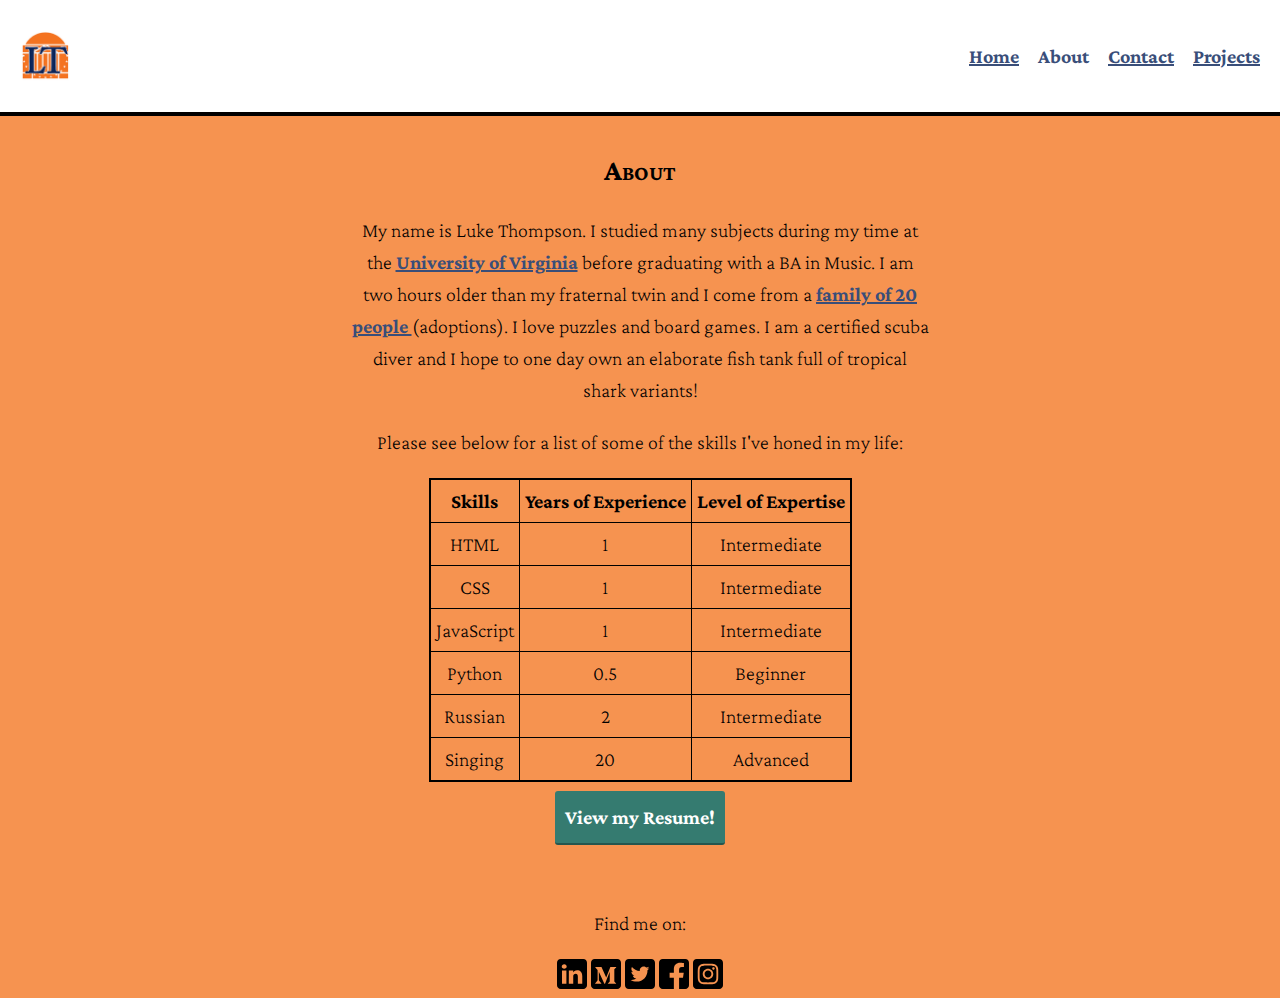
==== commit 9cca237c: "Add LinkedIn/Medium" ====
--- a/about.html
+++ b/about.html
@@ -4,7 +4,7 @@
 <head>
   <meta charset="utf-8">
   <title>LHT About</title>
-  <link rel="shortcut icon" type="image/x-icon" href="img/lht-favicon-16x16.png">
+  <link rel="shortcut icon" type="image/x-icon" href="img/favicon-logo.png">
   <link rel="stylesheet" type="text/css" href="css/normalize.css">
   <link rel="preconnect" href="https://fonts.googleapis.com">
   <link rel="preconnect" href="https://fonts.gstatic.com" crossorigin>
@@ -1076,6 +1076,16 @@
   <footer class="page-footer">
     <p>Find me on:</p>
     <div class="social-media">
+      <span class=social-media__linkedin>
+        <!-- Instagram Logo SVG, should this be given an ARIA role? -->
+        <a href="https://www.linkedin.com/in/luke-thompson-983903239/" target=_blank class="linkedin-logo"><img
+            src="img/linkedin-logo.svg" alt="LinkedIn's logo" class="linkedin-logo"></a>
+      </span>
+      <span class=social-media__medium>
+        <!-- Instagram Logo SVG, should this be given an ARIA role? -->
+        <a href="https://medium.com/@lukeh.thompson" target=_blank class="medium-logo"><img src="img/medium-logo.svg"
+            alt="Medium's logo" class="medium-logo"></a>
+      </span>
       <span class=social-media__twitter>
         <!-- Twitter Logo SVG, should this be given an ARIA role? -->
         <a href="https://twitter.com/ThompsTwin" target=_blank class="twitter-logo"><img src="img/twitter-logo.svg"
--- a/css/style.production.css
+++ b/css/style.production.css
@@ -541,6 +541,18 @@
 background: url("https://abs.twimg.com/favicons/twitter.ico");
 */
 
+img.linkedin-logo:hover,
+img.linkedin-logo:focus {
+  /* position: relative; */
+  opacity: 0.8;
+}
+
+img.medium-logo:hover,
+img.medium-logo:focus {
+  /* position: relative; */
+  opacity: 0.8;
+}
+
 img.twitter-logo:hover,
 img.twitter-logo:focus {
   /* position: relative; */
